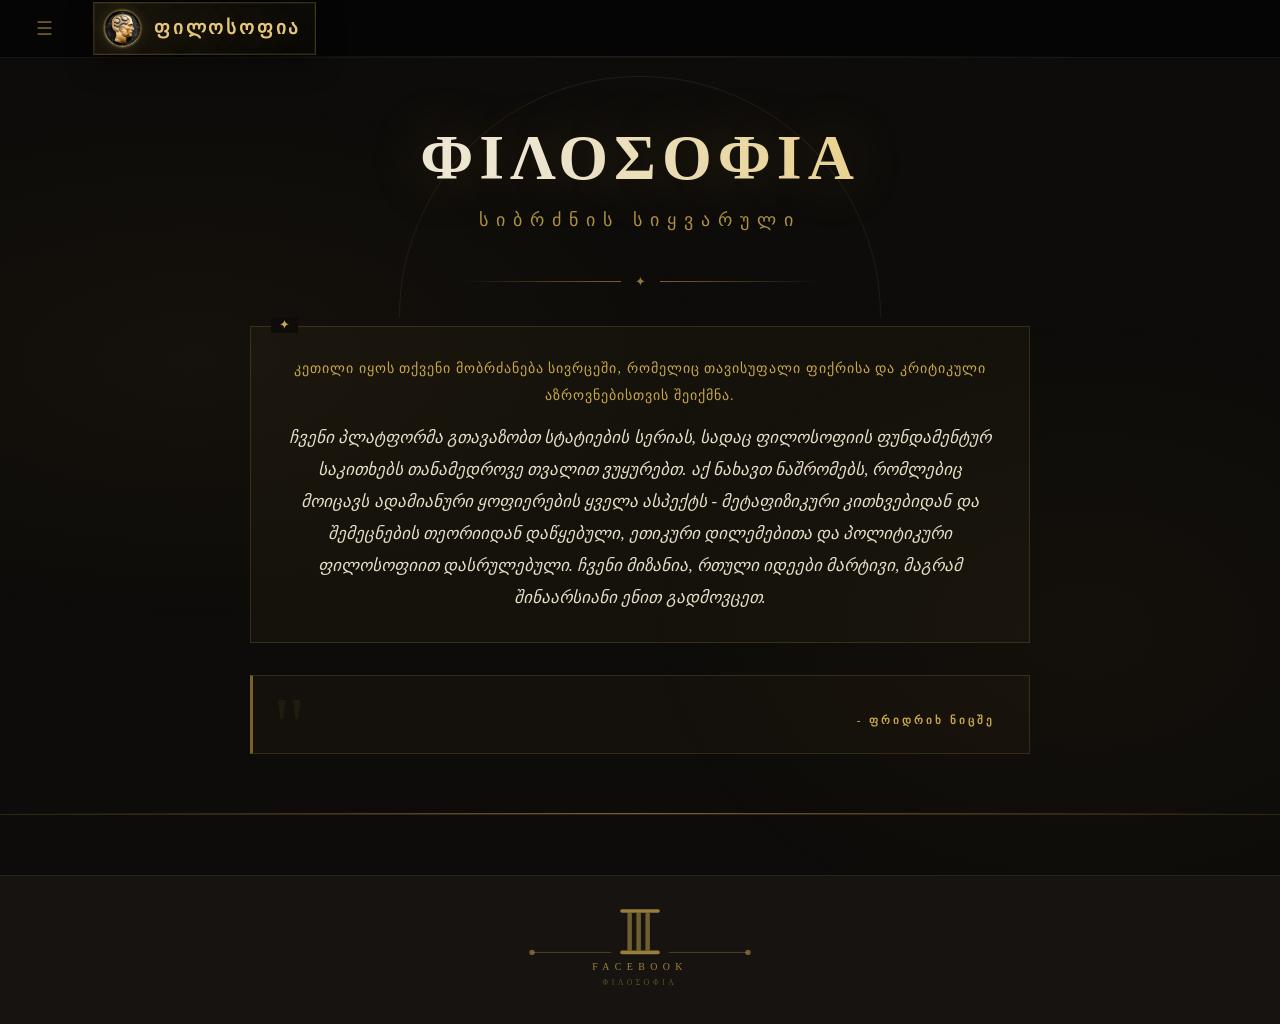
==== index.html @ 8752f652 "Add files via upload" ====
<!DOCTYPE html>
<html lang="ka"> 
<head> 
    <meta charset="UTF-8">
    <meta name="viewport" content="width=device-width, initial-scale=1.0">
    <meta name="google-site-verification" content="cTNdMiCBZTYP7mVzmgsLgpRK5V1pSuBiotax7s3rwjo" />

    <!-- Favicon -->
    <link rel="icon" type="image/svg+xml" href="data:image/svg+xml,<svg xmlns='http://www.w3.org/2000/svg' viewBox='0 0 100 100'><text y='.9em' font-size='90'>📖</text></svg>">
    <link rel="icon" type="image/jpeg" href="AI Art - Brain Logo.jfif">
    <link rel="apple-touch-icon" href="AI Art - Brain Logo.jfif">

    <!-- Security Headers -->
    <meta http-equiv="Content-Security-Policy" content="default-src 'none'; script-src 'self' https://www.gstatic.com https://*.googleapis.com https://www.google.com https://www.recaptcha.net; style-src 'self'; font-src 'self'; connect-src 'self' https://filosofia-xi.vercel.app https://*.firebaseio.com https://*.googleapis.com https://*.firebaseapp.com https://www.google.com https://www.recaptcha.net https://api.github.com; img-src 'self' data: https:; frame-src https://www.google.com https://www.recaptcha.net; object-src 'none'; base-uri 'self'; form-action 'self'; frame-ancestors 'none';">
    <meta name="referrer" content="strict-origin-when-cross-origin">

    <title>ფილოსოფია - ქართული ფილოსოფიური პლატფორმა</title>
    
    <!-- Primary Meta Tags -->
    <meta name="title" content="ფილოსოფია - ქართული ფილოსოფიური პლატფორმა">
    <meta name="description" content="ფილოსოფიური პლატფორმა კრიტიკული აზროვნებისა და ინტელექტუალური ძიებისთვის. მეტაფიზიკა, ეპისტემოლოგია, ეთიკა, პოლიტიკური ფილოსოფია და მრავალი სხვა.">
    <meta name="keywords" content="ფილოსოფია, მეტაფიზიკა, ეპისტემოლოგია, ეთიკა, ლოგიკა, ონტოლოგია, ესთეტიკა, ეგზისტენციალიზმი, ფილოსოფიური სტატიები, ქართული ფილოსოფია">
    <meta name="author" content="ფილოსოფია">
    <meta name="robots" content="index, follow">
    <meta name="language" content="ka-GE">
    <meta name="google-site-verification" content="tKojl7vVlSTIQVz9avkOUWeJWCSwzY0tNDG1MKjO0fo" />
    
    <!-- Theme Color -->
    <meta name="theme-color" content="#c9a84c">
    <meta name="msapplication-TileColor" content="#c9a84c">
    
    <!-- Open Graph / Facebook / WhatsApp / LinkedIn -->
    <meta property="og:type" content="website">
    <meta property="og:url" content="https://phillosopheer.github.io/filosofia/">
    <meta property="og:title" content="ფილოსოფია - ქართული ფილოსოფიური პლატფორმა">
    <meta property="og:description" content="ფილოსოფიური პლატფორმა კრიტიკული აზროვნებისა და ინტელექტუალური ძიებისთვის. მეტაფიზიკა, ეპისტემოლოგია, ეთიკა და მრავალი სხვა.">
    <meta property="og:image" content="https://phillosopheer.github.io/filosofia/AI%20Art%20-%20Brain%20Logo.jfif">
    <meta property="og:image:secure_url" content="https://phillosopheer.github.io/filosofia/AI%20Art%20-%20Brain%20Logo.jfif">
    <meta property="og:image:type" content="image/jpeg">
    <meta property="og:image:width" content="1200">
    <meta property="og:image:height" content="630">
    <meta property="og:image:alt" content="ფილოსოფიური პლატფორმა - AI Brain Logo">
    <meta property="og:site_name" content="ფილოსოფია">
    <meta property="og:locale" content="ka_GE">
    
    <!-- Twitter Card -->
    <meta name="twitter:card" content="summary_large_image">
    <meta name="twitter:url" content="https://phillosopheer.github.io/filosofia/">
    <meta name="twitter:title" content="ფილოსოფია - ქართული ფილოსოფიური პლატფორმა">
    <meta name="twitter:description" content="ფილოსოფიური პლატფორმა კრიტიკული აზროვნებისა და ინტელექტუალური ძიებისთვის. მეტაფიზიკა, ეპისტემოლოგია, ეთიკა და მრავალი სხვა.">
    <meta name="twitter:image" content="https://phillosopheer.github.io/filosofia/AI%20Art%20-%20Brain%20Logo.jfif">
    <meta name="twitter:image:alt" content="ფილოსოფიური პლატფორმა - AI Brain Logo">
    
    <!-- Telegram -->
    <meta property="telegram:card" content="summary_large_image">
    <meta property="telegram:title" content="ფილოსოფია - ქართული ფილოსოფიური პლატფორმა">
    <meta property="telegram:description" content="ფილოსოფიური პლატფორმა კრიტიკული აზროვნებისა და ინტელექტუალური ძიებისთვის.">
    <meta property="telegram:image" content="https://phillosopheer.github.io/filosofia/AI%20Art%20-%20Brain%20Logo.jfif">
    
    <!-- VK (VKontakte) -->
    <meta property="vk:image" content="https://phillosopheer.github.io/filosofia/AI%20Art%20-%20Brain%20Logo.jfif">
    
    <!-- Pinterest -->
    <meta name="pinterest-rich-pin" content="true">
    <meta property="og:see_also" content="https://phillosopheer.github.io/filosofia/">
    
    <!-- Canonical URL -->
    <link rel="canonical" href="https://phillosopheer.github.io/filosofia/">
    
    <!-- Apple Meta Tags -->
    <meta name="apple-mobile-web-app-capable" content="yes">
    <meta name="apple-mobile-web-app-status-bar-style" content="black-translucent">
    <meta name="apple-mobile-web-app-title" content="ფილოსოფია">
    
    <!-- Preload LCP image -->
    <link rel="preload" href="philosopher-bg.webp" as="image" type="image/webp">

    <!-- Fonts (non-blocking) -->
    <!-- Fonts self-hosted (Session 14) — @font-face in css/style.css -->
    
    <!-- Firebase App (the core Firebase SDK) -->
    <script src="https://www.gstatic.com/firebasejs/12.9.0/firebase-app-compat.js" integrity="sha384-3XWNJu2qFQ6l+dVvCdcgpGP7mp9cxB8uT+w78+fV0wyyiD0lYQ2yMt2cFZOlCcFp" crossorigin="anonymous" defer></script>
    <!-- Firebase App Check (reCAPTCHA v3) -->
    <script src="https://www.gstatic.com/firebasejs/9.22.0/firebase-app-check-compat.js" integrity="sha384-iF93NE9DFYjJ/GJcb4h18LKfvMn3Ppl4GSSFZ8RFvwc7OtGGQSHQXbHEdO8Rknhj" crossorigin="anonymous" defer></script>
    
    <!-- CSS ფაილის დაკავშირება -->
    <!-- Font preloads (critical fonts only) -->
    <link rel="preload" href="css/fonts/Cinzel-Regular.woff" as="font" type="font/woff" crossorigin>
    <link rel="preload" href="css/fonts/NotoSansGeorgian-Regular.woff" as="font" type="font/woff" crossorigin>
    <link rel="preload" href="css/fonts/EBGaramond-Regular.woff" as="font" type="font/woff" crossorigin>
    <link rel="stylesheet" href="css/style.css?v=49">
    <link rel="stylesheet" href="css/agora.css?v=46">
</head>
<body>

<!-- PARTICLES (ოქროს ნაწილაკები) -->
<div class="particles" id="particles"></div>

    <!-- Header -->
    <header class="header">
        <button class="menu-btn" id="menuBtn">☰</button>
        <div style="width:1px;height:24px;background:#1e1e1e;flex-shrink:0;"></div>
        <div class="logo" id="logoBtn" aria-label="ფილოსოფია">
            <span class="logo-mark" aria-hidden="true">
                <img src="AI Art - Brain Logo.jfif" alt="" class="logo-mark-gif" />
            </span>
            <span class="logo-texts">
                <span class="logo-title">ფილოსოფია</span>
            </span>
        </div>
        <div class="header-actions" id="headerActions" style="visibility:hidden;">
            <span class="user-badge" id="userBadge"></span>
            <!-- Agora Button — ყოველთვის ჩანს -->
            <button class="header-btn agora-header-btn" id="agoraBtn" title="ΑΓΟΡΑ — ფილოსოფიური ფორუმი">
                <svg xmlns="http://www.w3.org/2000/svg" width="15" height="15" viewBox="0 0 24 24" fill="none" stroke="currentColor" stroke-width="1.8" stroke-linecap="round" stroke-linejoin="round">
                    <path d="M21 15a2 2 0 0 1-2 2H7l-4 4V5a2 2 0 0 1 2-2h14a2 2 0 0 1 2 2z"/>
                </svg>
                <span class="agora-btn-label">აგორა</span>
            </button>
            <!-- Notification Bell — logged-in only -->
            <div class="notif-wrap" id="notifWrap" style="position:relative;display:none;">
                <button class="header-btn notif-btn" id="notifBtn" title="შეტყობინებები">
                    <svg xmlns="http://www.w3.org/2000/svg" width="18" height="18" viewBox="0 0 24 24" fill="none" stroke="currentColor" stroke-width="1.8" stroke-linecap="round" stroke-linejoin="round">
                        <path d="M18 8A6 6 0 0 0 6 8c0 7-3 9-3 9h18s-3-2-3-9"/>
                        <path d="M13.73 21a2 2 0 0 1-3.46 0"/>
                    </svg>
                    <span class="notif-badge" id="notifBadge" style="display:none;">0</span>
                </button>
                <div class="notif-dropdown" id="notifDropdown">
                    <div class="notif-header">
                        <span class="notif-header-title">შეტყობინებები</span>
                        <button class="notif-mark-all" id="notifMarkAll">ყველა წაკითხული ✓</button>
                    </div>
                    <div class="notif-list" id="notifList">
                        <div class="notif-empty">იტვირთება...</div>
                    </div>
                </div>
            </div>
            <!-- Public Submission Button -->
            <button class="header-btn" id="submitBtn" title="სტატიის გაგზავნა">
                <svg xmlns="http://www.w3.org/2000/svg" width="18" height="18" viewBox="0 0 24 24" fill="none" stroke="currentColor" stroke-width="1.8" stroke-linecap="round" stroke-linejoin="round">
                    <path d="M11 4H4a2 2 0 0 0-2 2v14a2 2 0 0 0 2 2h14a2 2 0 0 0 2-2v-7"/>
                    <path d="M18.5 2.5a2.121 2.121 0 0 1 3 3L12 15l-4 1 1-4 9.5-9.5z"/>
                </svg>
            </button>
            <!-- Admin Upload Button -->
            <button class="header-btn" id="uploaderBtn" title="ფაილების ატვირთვა" style="display:none;">
                <svg xmlns="http://www.w3.org/2000/svg" width="18" height="18" viewBox="0 0 24 24" fill="none" stroke="currentColor" stroke-width="1.8" stroke-linecap="round" stroke-linejoin="round">
                    <polyline points="16 16 12 12 8 16"/><line x1="12" y1="12" x2="12" y2="21"/>
                    <path d="M20.39 18.39A5 5 0 0 0 18 9h-1.26A8 8 0 1 0 3 16.3"/>
                </svg>
            </button>

            <button class="header-btn admin-panel-btn" id="pendingBtn" title="ადმინ პანელი" style="display:none;" onclick="window.location.href='/admin.html'">
                <svg xmlns="http://www.w3.org/2000/svg" width="18" height="18" viewBox="0 0 24 24" fill="none" stroke="currentColor" stroke-width="1.8" stroke-linecap="round" stroke-linejoin="round">
                    <rect x="3" y="3" width="7" height="7"/><rect x="14" y="3" width="7" height="7"/>
                    <rect x="14" y="14" width="7" height="7"/><rect x="3" y="14" width="7" height="7"/>
                </svg>
                <span id="pendingBadge"></span>
            </button>
                        <button class="header-btn" id="logoutBtn" title="გამოსვლა" style="display:none;">
                <svg xmlns="http://www.w3.org/2000/svg" width="18" height="18" viewBox="0 0 24 24" fill="none" stroke="currentColor" stroke-width="1.8" stroke-linecap="round" stroke-linejoin="round">
                    <path d="M9 21H5a2 2 0 0 1-2-2V5a2 2 0 0 1 2-2h4"/>
                    <polyline points="16 17 21 12 16 7"/>
                    <line x1="21" y1="12" x2="9" y2="12"/>
                </svg>
            </button>
            <!-- User Avatar + Profile Popup -->
            <div class="avatar-wrap" id="avatarWrap" style="position:relative;display:none;">
                <button class="header-btn user-avatar-btn" id="userAvatarBtn" title="პროფილი">
                    <img id="userAvatarImg" class="user-avatar-img" alt="პროფილი" src="data:," />
                </button>
                <div class="profile-popup" id="profilePopup">
                    <div class="profile-popup-top">
                        <div class="profile-popup-avatar-wrap">
                            <img id="sidebarAvatar" class="popup-avatar" alt="Avatar" />
                            <label class="avatar-upload-label" id="avatarUploadLabel" title="ფოტოს შეცვლა">
                                <svg xmlns="http://www.w3.org/2000/svg" width="14" height="14" viewBox="0 0 24 24" fill="none" stroke="currentColor" stroke-width="2"><path d="M23 19a2 2 0 0 1-2 2H3a2 2 0 0 1-2-2V8a2 2 0 0 1 2-2h4l2-3h6l2 3h4a2 2 0 0 1 2 2z"/><circle cx="12" cy="13" r="4"/></svg>
                                <input type="file" id="avatarFileInput" accept="image/*" style="display:none" />
                            </label>
                            <button class="avatar-delete-btn" id="avatarDeleteBtn" title="ფოტოს წაშლა" style="display:none">✕</button>
                        </div>
                        <div class="profile-popup-info">
                            <div class="user-nickname-wrap" id="nicknameDisplay">
                                <span id="sidebarNickname" class="user-nickname">მომხმარებელი</span>
                                <button class="nickname-edit-btn" id="nicknameEditBtn" title="სახელის შეცვლა">✏️</button>
                            </div>
                            <div class="nickname-edit-wrap" id="nicknameEditWrap" style="display:none;">
                                <input type="text" id="nicknameInput" class="nickname-input" maxlength="30" />
                                <div class="nickname-edit-btns">
                                    <button class="nick-save-btn" id="nicknameSaveBtn">✓</button>
                                    <button class="nick-cancel-btn" id="nicknameCancelBtn">✕</button>
                                </div>
                            </div>
                            <span id="sidebarEmail" class="user-email"></span>
                        </div>
                    </div>
                    <div class="user-stats" id="popupStats">
                        <div class="user-stat">
                            <span class="user-stat-num" id="statArticles">0</span>
                            <span class="user-stat-label">სტატია</span>
                        </div>
                        <div class="user-stat">
                            <span class="user-stat-num" id="statTopics">0</span>
                            <span class="user-stat-label">თემა</span>
                        </div>
                    </div>
                    <button class="btn-user-logout" id="userLogoutBtn">გამოსვლა</button>
                </div>
            </div>
            <!-- Register Button (shown when no one is logged in) -->
            <button class="header-btn" id="registerBtn" title="რეგისტრაცია" style="visibility:hidden;">
                <svg xmlns="http://www.w3.org/2000/svg" width="18" height="18" viewBox="0 0 24 24" fill="none" stroke="currentColor" stroke-width="1.8" stroke-linecap="round" stroke-linejoin="round">
                    <path d="M20 21v-2a4 4 0 0 0-4-4H8a4 4 0 0 0-4 4v2"/>
                    <circle cx="12" cy="7" r="4"/>
                </svg>
            </button>
            <button class="header-btn" id="lockBtn" title="შესვლა" style="visibility:hidden;">
                <svg id="lockIcon" xmlns="http://www.w3.org/2000/svg" width="18" height="18" viewBox="0 0 24 24" fill="none" stroke="currentColor" stroke-width="1.8" stroke-linecap="round" stroke-linejoin="round">
                    <rect x="3" y="11" width="18" height="11" rx="2" ry="2"/>
                    <path d="M7 11V7a5 5 0 0 1 10 0v4"/>
                </svg>
            </button>
        </div>
    </header>

    <!-- Sidebar Overlay -->
    <div class="overlay" id="sidebarOverlay"></div>

    <!-- Sidebar -->
    <aside class="sidebar" id="sidebar">
        <div class="sidebar-header">
            <h2>კატეგორიები</h2>
            <button id="sidebarCloseBtn">✕</button>
        </div>
        
        <!-- Glossary Button -->
        <div class="glossary-btn" id="glossaryOpenBtn">
            📚 ლექსიკონი
        </div>
        
        <div id="catList"></div>

    </aside>

    <!-- Hero -->
    <section class="hero">
      <div class="hero-content">

        <h1 id="pageTitle" class="shimmer">ΦΙΛΟΣΟΦΙΑ</h1>
        <div id="heroBook"></div>
        <p id="pageSubtitle">სიბრძნის სიყვარული</p>

        <div class="hero-divider">
          <div class="hero-divider-line"></div>
          <div class="hero-divider-symbol">✦</div>
          <div class="hero-divider-line"></div>
        </div>

        <!-- 1. მისასალმებელი ტექსტი -->
        <div class="welcome-text">
            <p>კეთილი იყოს თქვენი მობრძანება სივრცეში, რომელიც თავისუფალი ფიქრისა და კრიტიკული აზროვნებისთვის შეიქმნა.</p>
            <p>ჩვენი პლატფორმა გთავაზობთ სტატიების სერიას, სადაც ფილოსოფიის ფუნდამენტურ საკითხებს თანამედროვე თვალით ვუყურებთ. აქ ნახავთ ნაშრომებს, რომლებიც მოიცავს ადამიანური ყოფიერების ყველა ასპექტს - მეტაფიზიკური კითხვებიდან და შემეცნების თეორიიდან დაწყებული, ეთიკური დილემებითა და პოლიტიკური ფილოსოფიით დასრულებული. ჩვენი მიზანია, რთული იდეები მარტივი, მაგრამ შინაარსიანი ენით გადმოვცეთ.</p>
        </div>

        <!-- 2. ციტატა (იცვლება refresh-ზე) -->
        <div id="quoteSection">
            <div class="quote-mark">"</div>
            <p id="quoteText"></p>
            <p id="quoteAuthor">- ფრიდრიხ ნიცშე</p>
        </div>

      </div>
    </section>

    <!-- Search Bar -->
    <div id="searchBar">
        <div class="search-wrapper">
            <span class="search-icon-inline">🔍</span>
            <input
                type="text"
                id="searchInput"
                placeholder="სტატიის ძებნა..."
                aria-label="სტატიის ძებნა"

            />
        </div>
    </div>

    <!-- Notes Grid -->
    <main class="grid" id="notesGrid"></main>

    <!-- Home Welcome Section -->
    <section id="homeSection">
        <div class="home-card">
            <div class="home-deco-tr"></div>
            <div class="home-deco-bl"></div>
            <!-- Featured Articles Carousel -->
            <div class="carousel-section">
                <h3 class="carousel-title">შემოთავაზებული სტატიები</h3>
                <div id="featuredCarousel">
                    <div id="carouselTrack">
                        <!-- Cards will be inserted here by JavaScript -->
                    </div>
                    <!-- Navigation Dots -->
                    <div id="carouselDots"></div>
                </div>
            </div>
        </div>
    </section>

    <!-- Reader -->
    <div id="reader" class="reader">
        <button class="close-btn" id="closeReaderBtn">✕</button>
        <div class="reader-inner">
            <p id="readCat"></p>
            <h2 id="readTitle" aria-live="polite"></h2>
            <p id="readDate"></p>
            <p id="readAuthor"></p>
            <div id="readCover"></div>
            <div id="readBody"></div>
            <div id="adminControls">
                <button class="btn btn-secondary" id="copyNoteBtn">📋 კოპირება</button>
                <button class="btn btn-secondary" id="openEditModalBtn">✏️ რედაქტირება</button>
                <button class="btn btn-danger" id="deleteCurrentNoteBtn">🗑 წაშლა</button>
            </div>

            <!-- ===== ARTICLE BOT ===== -->
            <div id="articleBotSection">
                <button class="article-bot-toggle" id="articleBotToggle">
                    <span class="article-bot-icon" aria-hidden="true">
                        <img src="filosofia.jpg" alt="" class="article-bot-icon-img">
                    </span> სტატიის ასისტენტი
                    <span id="articleBotChevron">▾</span>
                </button>
                <div id="articleBotPanel">
                    <div id="articleBotResult" class="article-bot-result"></div>
                    <div id="articleBotLoading" class="article-bot-loading">
                        <span></span><span></span><span></span>
                    </div>
                    <div class="article-bot-input-row">
                        <textarea
                            id="articleBotInput"
                            class="article-bot-input"
                            name="article_prompt_no_store"
                            autocomplete="new-password"
                            autocorrect="off"
                            autocapitalize="none"
                            spellcheck="false"
                            inputmode="text"
                            data-lpignore="true"
                            data-1p-ignore="true"
                            data-bwignore="true"
                            data-form-type="other"
                            readonly
                            rows="1"
                            placeholder="დასვი კითხვა ამ სტატიის შესახებ..."
                            aria-label="კითხვა სტატიის ბოტისთვის"
                        ></textarea>
                        <button class="article-bot-send" id="articleBotSendBtn" aria-label="კითხვის გაგზავნა">↑</button>
                    </div>
                    <p class="bot-hint">ბოტი პასუხობს მხოლოდ ამ სტატიის მიხედვით</p>
                    <!-- ადმინ განბლოკვის ღილაკი — მხოლოდ შესვლის შემდეგ -->
                    <div id="botAdminUnblock">
                        <button id="adminUnblockBotBtn">🔓 ბლოკის მოხსნა (ადმინი)</button>
                    </div>
                </div>
            </div>
        </div>
    </div>

    <!-- ===== ΑΓΟΡΑ VIEW ===== -->
    <div id="agoraView" class="agora-view">
        <div class="agora-inner">
            <div class="agora-topbar">
                <div class="agora-topbar-row">
                    <button class="agora-back-btn hidden" id="agoraBackBtn">← უკან</button>
                    <button class="agora-new-btn hidden" id="agoraNewBtn">+ ახალი თემა</button>
                </div>
                <div class="agora-topbar-title" id="agoraTopbarTitle">🏛 ა გ ო რ ა</div>
            </div>
            <!-- Thread List -->
            <div id="agoraListView">
                <div class="agora-desc" id="agoraDescription">
                    <p>აგორა - ღია სადებატო სივრცეა ფილოსოფიური თემებისთვის. გახსენი თემა, გამოხატე შენი მოსაზრება და სხვებთან ერთად იდებატე. ნებისმიერი ფილოსოფიური კითხვა მისასალმებელია - ეთიკიდან მეტაფიზიკამდე, ეგზისტენციალიზმიდან ლოგიკამდე.</p>
                </div>
                <div class="agora-search-wrap" id="agoraSearchWrap">
                    <span class="agora-search-icon">🔍</span>
                    <input type="text" id="agoraSearchInput" class="agora-search-input" placeholder="თემის ძებნა..." autocomplete="off" maxlength="100">
                    <button class="agora-search-clear hidden" id="agoraSearchClear">✕</button>
                </div>
                <div id="agoraSearchResults" style="display:none"></div>
                <div id="agoraThreadList"></div>
                <div id="agoraListPagination" class="agora-pagination"></div>
            </div>
            <!-- Thread Detail -->
            <div id="agoraThreadView" style="display:none">
                <div id="agoraThreadContent"></div>
                <div id="agoraReplies"></div>
                <div id="agoraRepliesPagination" class="agora-pagination"></div>
                <div id="agoraReplyFormWrap"></div>
            </div>
        </div>
    </div>

    <!-- ===== NEW THREAD MODAL ===== -->
    <div class="modal" id="newThreadModal">
        <div class="modal-box">
            <button class="modal-close" id="closeNewThreadModalBtn">✕</button>
            <h2 style="font-family:'Cinzel',Georgia,serif;font-size:1.1rem;letter-spacing:2px;margin-bottom:22px;color:var(--ivory);">+ ახალი თემა</h2>
            <div class="agora-error" id="newThreadError"></div>
            <div class="agora-modal-group">
                <label class="agora-modal-label">ტიპი</label>
                <div style="display:flex;gap:8px;">
                    <button id="typeBtnPublic" style="border:1px solid var(--gold);background:rgba(201,168,76,0.12);color:var(--gold);font-family:'Cinzel',serif;font-size:0.65rem;letter-spacing:1.5px;padding:8px 16px;cursor:pointer;">🏛 საჯარო</button>
                    <button id="typeBtnDebate" style="border:1px solid rgba(201,168,76,0.25);background:none;color:var(--text-dim);font-family:'Cinzel',serif;font-size:0.65rem;letter-spacing:1.5px;padding:8px 16px;cursor:pointer;">⚔ 1vs1 დებატი</button>
                </div>
            </div>
            <div class="agora-modal-group" id="debateOpponentWrap" style="display:none;">
                <label class="agora-modal-label">ოპონენტი</label>
                <div style="position:relative;">
                    <input type="text" id="debateOpponentInput" class="agora-modal-input" placeholder="ოპონენტის nickname..." autocomplete="off" />
                    <span id="debateOpponentStatus" style="position:absolute;right:12px;top:50%;transform:translateY(-50%);font-size:0.9rem;"></span>
                </div>
                <div id="debateOpponentFound" style="display:none;font-size:0.8rem;margin-top:4px;font-family:'Cinzel',serif;letter-spacing:1px;"></div>
            </div>
            <div class="agora-modal-group">
                <label class="agora-modal-label">სათაური <span id="titleCharCount" style="float:right;color:var(--text-dim);font-size:0.78rem;font-weight:400;">0 / 80</span></label>
                <input type="text" id="newThreadTitle" class="agora-modal-input" maxlength="80" placeholder="თემის სათაური..." autocomplete="off" />
            </div>
            <div class="agora-modal-group">
                <label class="agora-modal-label" for="newThreadBody" id="newThreadBodyLabel">შინაარსი</label>
                <textarea id="newThreadBody" class="agora-modal-textarea" placeholder="შენი მოსაზრება... (მინ. 10 სიმბოლო)"></textarea>
            </div>
            <button class="btn btn-primary" id="newThreadSubmitBtn" style="width:100%;margin-top:4px">გამოქვეყნება</button>
        </div>
    </div>

    <!-- FAB -->
    <button class="fab" id="fabBtn">+</button>

    <!-- ===== GLOSSARY VIEW ===== -->
    <div id="glossaryView" class="glossary-view">
        <button class="close-glossary-btn" id="closeGlossaryBtn">✕</button>
        
        <div class="glossary-header">
            <h2>ლექსიკონი</h2>
            <p class="glossary-modal-desc">
                აქ იპოვით სიტყვების განმარტებებს
            </p>
            
            <div class="glossary-search-container">
                <span class="search-icon">🔍</span>
                <input
                    type="text"
                    id="glossarySearchInput"
                    class="glossary-search-input"
                    placeholder="მოძებნე ტერმინი..."
                    aria-label="ტერმინის ძებნა"
                    autocomplete="off"
                />
                <div id="suggestionDropdown" class="suggestions-dropdown"></div>
            </div>
            <div class="glossary-stats-row">
                <p class="glossary-stats-text">
                    📚 ლექსიკონი შეიცავს <strong id="glossaryCount">იტვირთება...</strong> სიტყვას
                </p>
            </div>
        </div>




        <div id="termDisplay" class="term-display">
            <div class="back-to-search" id="backToSearchBtn">
                ← უკან ძებნაზე
            </div>
            <div class="term-card">
                <div id="termCategory" class="term-category"></div>
                <h2 id="termTitle" aria-live="polite" class="term-title"></h2>
                <div id="termDefinition" class="term-definition"></div>
                
                <div id="glossaryAdminControls" class="glossary-admin-controls">
                    <button class="btn btn-secondary" id="editGlossaryTermBtn">✏️ რედაქტირება</button>
                    <button class="btn btn-danger" id="deleteGlossaryTermBtn">🗑 წაშლა</button>
                </div>
            </div>
        </div>

        <div id="glossaryInitialView"></div>
    </div>

    <!-- ===== LOGIN MODAL ===== -->
    <div class="modal" id="loginModal">
        <div class="modal-box">
            <button class="modal-close" id="closeLoginModalBtn">✕</button>
            <!-- Tabs -->
            <div class="auth-tabs">
                <button class="auth-tab active" id="tabLogin">შესვლა</button>
                <button class="auth-tab" id="tabRegister">რეგისტრაცია</button>
            </div>
            <div class="msg error" id="loginError"></div>
            <!-- Login Form -->
            <div id="loginForm">
                <div class="form-group">
                    <label>ელ. ფოსტა</label>
                    <input type="email" id="loginEmail" placeholder="you@example.com" aria-label="ელ-ფოსტა" />
                </div>
                <div class="form-group">
                    <label>პაროლი</label>
                    <input type="password" id="loginPassword" placeholder="••••••••" aria-label="პაროლი" />
                </div>
                <button class="btn btn-primary" id="loginBtn" style="width:100%">შესვლა</button>
                <div style="text-align:center;margin-top:14px;">
                    <button id="forgotLink" class="forgot-link-btn">· დამავიწყდა პაროლი ·</button>
                </div>
            </div>
            <!-- Forgot Password Form -->
            <div id="forgotForm" style="display:none">
                <div class="msg error" id="forgotError"></div>
                <div class="msg success" id="forgotSuccess"></div>
                <!-- Step 1: ელ. ფოსტა -->
                <div id="forgotStep1">
                    <div style="text-align:center;margin-bottom:20px;">
                        <div style="font-size:2rem;margin-bottom:6px;">🔑</div>
                        <p style="color:var(--ivory-dim);font-size:0.85rem;">შეიყვანე ელ. ფოსტა და<br>გამოგეგზავნება კოდი</p>
                    </div>
                    <div class="form-group">
                        <label>ელ. ფოსტა</label>
                        <input type="email" id="forgotEmail" placeholder="you@example.com" aria-label="ელ-ფოსტა" />
                    </div>
                    <button class="btn btn-primary" id="forgotSendBtn" style="width:100%">კოდის გაგზავნა →</button>
                    <button id="forgotBackBtn1" class="forgot-back-btn">← შესვლაზე დაბრუნება</button>
                </div>
                <!-- Step 2: კოდი + ახალი პაროლი -->
                <div id="forgotStep2" style="display:none">
                    <div style="text-align:center;margin-bottom:18px;">
                        <div style="font-size:2rem;margin-bottom:6px;">📧</div>
                        <p style="color:var(--ivory-dim);font-size:0.85rem;">6-ნიშნა კოდი გამოგეგზავნა<br><span id="forgotEmailShow" style="color:var(--accent);"></span></p>
                    </div>
                    <div class="form-group">
                        <label>დადასტურების კოდი</label>
                        <input type="text" id="forgotCode" placeholder="000000" maxlength="6"
                            inputmode="numeric" pattern="[0-9]*" autocomplete="one-time-code"
                            style="text-align:center;letter-spacing:8px;font-size:1.4rem;" />
                    </div>
                    <div class="form-group">
                        <label>ახალი პაროლი</label>
                        <input type="password" id="forgotNewPassword" placeholder="მინ. 6 სიმბოლო" aria-label="ახალი პაროლი" />
                    </div>
                    <div class="form-group">
                        <label>გაიმეორე პაროლი</label>
                        <input type="password" id="forgotNewPassword2" placeholder="••••••••" aria-label="პაროლის გამეორება" />
                    </div>
                    <button class="btn btn-primary" id="forgotResetBtn" style="width:100%">პაროლის შეცვლა ✓</button>
                    <button id="forgotBackBtn2" class="forgot-back-btn">← კოდის ხელახლა გაგზავნა</button>
                </div>
            </div>
            <!-- Register Form -->
            <div id="registerForm" style="display:none">
                <!-- Step 1 -->
                <div id="regStep1">
                    <div class="form-group">
                        <label>სახელი</label>
                        <input type="text" id="regNickname" placeholder="მაგ: ფილოსოფოსი" maxlength="20" aria-label="სახელი" />
                        <div class="field-hint">მხოლოდ ასოები და _ (მაგ: Nodo_Qebadze). ციფრები დაუშვებელია</div>
                    </div>
                    <div class="form-group">
                        <label>ელ. ფოსტა</label>
                        <input type="email" id="regEmail" placeholder="you@example.com" aria-label="ელ-ფოსტა" />
                    </div>
                    <div class="form-group">
                        <label>პაროლი</label>
                        <input type="password" id="regPassword" placeholder="მინ. 6 სიმბოლო" aria-label="პაროლი" />
                    </div>
                    <div class="form-group">
                        <label>გაიმეორე პაროლი</label>
                        <input type="password" id="regPassword2" placeholder="••••••••" aria-label="პაროლის გამეორება" />
                    </div>
                    <div class="form-group captcha-group">
                        <label id="captchaQuestion" class="captcha-label"></label>
                        <input type="number" id="captchaAnswer" placeholder="პასუხი" class="captcha-input" />
                    </div>
                    <button class="btn btn-primary" id="regStep1Btn" style="width:100%">კოდის გაგზავნა →</button>
                </div>
                <!-- Step 2 -->
                <div id="regStep2" style="display:none">
                    <div style="text-align:center;margin-bottom:18px;">
                        <div style="font-size:2rem;margin-bottom:6px;">📧</div>
                        <p style="color:var(--ivory-dim);font-size:0.85rem;">6-ნიშნა კოდი გამოგეგზავნა<br><span id="regEmailShow" style="color:var(--accent);"></span></p>
                    </div>
                    <div class="form-group">
                        <label>დადასტურების კოდი</label>
                        <input type="text" id="regCode" placeholder="000000" maxlength="6"
                            inputmode="numeric" pattern="[0-9]*" autocomplete="one-time-code"
                            style="text-align:center;letter-spacing:8px;font-size:1.4rem;" />
                    </div>
                    <button class="btn btn-primary" id="regBtn" style="width:100%">დარეგისტრირდი ✓</button>
                    <button class="btn" id="regBackBtn" style="width:100%;margin-top:8px;background:none;border:1px solid var(--border);color:var(--ivory-dim);">← უკან</button>
                </div>
            </div>
        </div>
    </div>


    <!-- ===== TOTP MODAL ===== -->
    <div class="modal" id="totpModal">
        <div class="modal-box" style="max-width:360px;text-align:center;">
            <button class="modal-close" id="closeTotpModalBtn">✕</button>
            <div style="font-size:2.5rem;margin-bottom:8px;">🔐</div>
            <h2 style="margin-bottom:4px;">ორფაქტორიანი დაცვა</h2>
            <p style="color:var(--ivory-dim);font-size:0.85rem;margin-bottom:20px;">Google Authenticator-ის 6-ნიშნა კოდი შეიყვანე</p>
            <div class="msg error" id="totpError" style="margin-bottom:12px;"></div>
            <div class="form-group">
                <input type="text" id="totpInput" placeholder="000000" maxlength="6"
                    inputmode="numeric" pattern="[0-9]*" autocomplete="one-time-code"
                    style="text-align:center;font-size:1.8rem;letter-spacing:8px;font-family:monospace;" aria-label="TOTP კოდი"/>
            </div>
            <button class="btn btn-primary" id="totpBtn" style="width:100%;margin-top:8px;">დადასტურება</button>
        </div>
    </div>

    <!-- ===== EDITOR MODAL ===== -->
    <div class="modal" id="editorModal">
        <div class="modal-box wide">
            <button class="modal-close" id="closeEditorModalBtn">✕</button>
            <h2>ახალი ჩანაწერი</h2>
            <div class="msg error" id="editorError"></div>
            <div class="msg success" id="editorSuccess"></div>
            <div class="form-group">
                <label>სათაური</label>
                <input type="text" id="editorTitle" placeholder="ჩანაწერის სათაური..." aria-label="სტატიის სათაური" />
            </div>
            <div class="form-group">
                <label>Cover სურათი (არასავალდებულო)</label>
                <label class="sub-cover-upload-label" id="coverUploadLabel" title="ფოტოს ატვირთვა">
                    <svg xmlns="http://www.w3.org/2000/svg" width="16" height="16" viewBox="0 0 24 24" fill="none" stroke="currentColor" stroke-width="1.8" stroke-linecap="round" stroke-linejoin="round"><rect x="3" y="3" width="18" height="18" rx="2"/><circle cx="8.5" cy="8.5" r="1.5"/><polyline points="21 15 16 10 5 21"/></svg>
                    <span id="coverUploadText">ფოტოს ატვირთვა</span>
                    <input type="file" id="coverFileInput" accept="image/*" style="display:none" />
                </label>
                <div id="coverUploadStatus" style="display:none;font-size:0.75rem;color:var(--gold);margin-top:5px;font-family:'Cinzel',Georgia,serif;letter-spacing:1px;"></div>
                <div id="coverPreview"></div>
            </div>
            <div class="form-group">
                <label>კატეგორია</label>
                <select id="editorCat" aria-label="კატეგორია">
                    <option value="epist">ეპისტემოლოგია</option>
                    <option value="ethics">ეთიკა</option>
                    <option value="logic">ლოგიკა</option>
                    <option value="meta">მეტაფიზიკა</option>
                    <option value="lang">ენის ფილოსოფია</option>
                    <option value="anthro">ანთროპოლოგიური ფილოსოფია</option>
                    <option value="aesthetics">ესთეტიკა</option>
                    <option value="exist">ეგზისტენციალიზმი</option>
                    <option value="onto">ონტოლოგია</option>
                    <option value="axio">ობიექტური აქსიოლოგია</option>
                    <option value="histphil">ფილოსოფიის ისტორია</option>
                    <option value="relphil">რელიგიის ფილოსოფია</option>
                    <option value="feminist">ფემინისტური ფილოსოფია</option>
                </select>
            </div>
            <div class="form-group">
                <label>ავტორი (არასავალდებულო)</label>
                <input type="text" id="editorAuthor" placeholder="მაგ: ნ. ქებაძე" aria-label="ავტორი" class="form-input-full" />
            </div>
            <div class="form-group">
                <label>შინაარსი</label>
                <div class="editor-toolbar" id="toolbar">
                    <button class="tb-btn" data-cmd="bold" title="მუქი"><b>B</b></button>
                    <button class="tb-btn" data-cmd="italic" title="დახრილი"><i>I</i></button>
                    <button class="tb-btn" data-cmd="underline" title="ხაზგასმული"><u>U</u></button>
                    <button class="tb-btn" data-cmd="strikeThrough" title="გადახაზული"><s>S</s></button>
                    <span class="tb-separator"></span>
                    <label class="tb-btn color-picker-btn" title="ტექსტის ფერი">
                        <span class="tb-color-text">A</span>
                        <input type="color" id="textColorPicker">
                    </label>
                    <label class="tb-btn color-picker-btn" title="ფონის ფერი">
                        <span class="tb-color-bg">◼</span>
                        <input type="color" id="bgColorPicker">
                    </label>
                    <span class="tb-separator"></span>
                    <button class="tb-btn" data-cmd="h1" data-type="heading" title="სათაური 1">H1</button>
                    <button class="tb-btn" data-cmd="h2" data-type="heading" title="სათაური 2">H2</button>
                    <button class="tb-btn" data-cmd="h3" data-type="heading" title="სათაური 3">H3</button>
                    <button class="tb-btn" data-cmd="p" data-type="heading" title="ჩვეულებრივი ტექსტი">P</button>
                    <span class="tb-separator"></span>
                    <select class="tb-btn" id="fontSizeSelect" aria-label="შრიფტის ზომა" title="შრიფტის ზომა">
                        <option value="">ზომა</option>
                        <option value="1">პატარა</option>
                        <option value="3">ჩვეულებრივი</option>
                        <option value="5">დიდი</option>
                        <option value="7">ძალიან დიდი</option>
                    </select>
                    <span class="tb-separator"></span>
                    <button class="tb-btn" data-cmd="justifyLeft" title="მარცხნივ">⬅</button>
                    <button class="tb-btn" data-cmd="justifyCenter" title="ცენტრში">↔</button>
                    <button class="tb-btn" data-cmd="justifyRight" title="მარjvნივ">➡</button>
                    <span class="tb-separator"></span>
                    <button class="tb-btn" data-cmd="insertOrderedList" title="დანომრილი სია">1.</button>
                    <button class="tb-btn" data-cmd="insertUnorderedList" title="ჩამონათვალი">•</button>
                    <button class="tb-btn" data-cmd="blockquote" data-type="special" title="ციტატა">❝</button>
                    <span class="tb-separator"></span>
                    <button class="tb-btn" data-cmd="link" data-type="special" title="ლინკი">🔗</button>
                    <button class="tb-btn" data-cmd="hr" data-type="special" title="გამყოფი ხაზი">―</button>
                    <button class="tb-btn" data-cmd="removeFormat" title="ფორმატის გასუფთავება">✗</button>
                </div>
                <div
                    class="editor-area"
                    id="editorArea"
                    contenteditable="true"
                    data-placeholder="დაიწყე წერა..."
                ></div>
            </div>
            <button class="btn btn-primary" id="saveBtn">შენახვა</button>
            <button class="btn btn-secondary" id="cancelEditorBtn">გაუქმება</button>
        </div>
    </div>

    <!-- ===== EDIT MODAL ===== -->
    <div class="modal" id="editModal">
        <div class="modal-box wide">
            <button class="modal-close" id="closeEditModalBtn">✕</button>
            <h2>რედაქტირება</h2>
            <div class="msg error" id="editError"></div>
            <div class="msg success" id="editSuccess"></div>
            <div class="form-group">
                <label>სათაური</label>
                <input type="text" id="editTitle" placeholder="ჩანაწერის სათაური..." aria-label="სტატიის სათაური" />
            </div>
            <div class="form-group">
                <label>Cover სურათი (არასავალდებულო)</label>
                <div class="edit-cover-row">
                    <input type="text" id="editCoverUrl" placeholder="https://example.com/image.jpg" aria-label="სქავნის URL" class="edit-cover-input" />
                    <button type="button" id="removeCoverImageBtn">🗑 წაშლა</button>
                </div>
                <div id="editCoverPreview"></div>
            </div>
            <div class="form-group">
                <label>კატეგორია</label>
                <select id="editCat" aria-label="კატეგორია">
                    <option value="epist">ეპისტემოლოგია</option>
                    <option value="ethics">ეთიკა</option>
                    <option value="logic">ლოგიკა</option>
                    <option value="meta">მეტაფიზიკა</option>
                    <option value="lang">ენის ფილოსოფია</option>
                    <option value="anthro">ანთროპოლოგიური ფილოსოფია</option>
                    <option value="aesthetics">ესთეტიკა</option>
                    <option value="exist">ეგზისტენციალიზმი</option>
                    <option value="onto">ონტოლოგია</option>
                    <option value="axio">ობიექტური აქსიოლოგია</option>
                    <option value="histphil">ფილოსოფიის ისტორია</option>
                    <option value="relphil">რელიგიის ფილოსოფია</option>
                    <option value="feminist">ფემინისტური ფილოსოფია</option>
                </select>
            </div>
            <div class="form-group">
                <label>ავტორი (არასავალდებულო)</label>
                <input type="text" id="editAuthor" placeholder="მაგ: ნ. ქებაძე" aria-label="ავტორი" class="form-input-full" />
            </div>
            <div class="form-group">
                <label>შინაარსი</label>
                <div class="editor-toolbar">
                    <button class="tb-btn" data-cmd="bold" data-target="edit" title="მუქი"><b>B</b></button>
                    <button class="tb-btn" data-cmd="italic" data-target="edit" title="დახრილი"><i>I</i></button>
                    <button class="tb-btn" data-cmd="underline" data-target="edit" title="ხაზგასმული"><u>U</u></button>
                    <button class="tb-btn" data-cmd="strikeThrough" data-target="edit" title="გადახაზული"><s>S</s></button>
                    <span class="tb-separator"></span>
                    <label class="tb-btn color-picker-btn" title="ტექსტის ფერი">
                        <span class="tb-color-text">A</span>
                        <input type="color" id="textColorPickerE">
                    </label>
                    <label class="tb-btn color-picker-btn" title="ფონის ფერი">
                        <span class="tb-color-bg">◼</span>
                        <input type="color" id="bgColorPickerE">
                    </label>
                    <span class="tb-separator"></span>
                    <button class="tb-btn" data-cmd="h1" data-type="heading" data-target="edit" title="სათაური 1">H1</button>
                    <button class="tb-btn" data-cmd="h2" data-type="heading" data-target="edit" title="სათაური 2">H2</button>
                    <button class="tb-btn" data-cmd="h3" data-type="heading" data-target="edit" title="სათაური 3">H3</button>
                    <button class="tb-btn" data-cmd="p" data-type="heading" data-target="edit" title="ჩვეულებრივი ტექსტი">P</button>
                    <span class="tb-separator"></span>
                    <select class="tb-btn" id="fontSizeSelectE" aria-label="შრიფტის ზომა" title="შრიფტის ზომა">
                        <option value="">ზომა</option>
                        <option value="1">პატარა</option>
                        <option value="3">ჩვეულებრივი</option>
                        <option value="5">დიდი</option>
                        <option value="7">ძალიან დიდი</option>
                    </select>
                    <span class="tb-separator"></span>
                    <button class="tb-btn" data-cmd="justifyLeft" data-target="edit" title="მარცხნივ">⬅</button>
                    <button class="tb-btn" data-cmd="justifyCenter" data-target="edit" title="ცენტრში">↔</button>
                    <button class="tb-btn" data-cmd="justifyRight" data-target="edit" title="მარjvნივ">➡</button>
                    <span class="tb-separator"></span>
                    <button class="tb-btn" data-cmd="insertOrderedList" data-target="edit" title="დანომრილი სია">1.</button>
                    <button class="tb-btn" data-cmd="insertUnorderedList" data-target="edit" title="ჩამონათვალი">•</button>
                    <button class="tb-btn" data-cmd="blockquote" data-type="special" data-target="edit" title="ციტატა">❝</button>
                    <span class="tb-separator"></span>
                    <button class="tb-btn" data-cmd="link" data-type="special" data-target="edit" title="ლინკი">🔗</button>
                    <button class="tb-btn" data-cmd="hr" data-type="special" data-target="edit" title="გამყოფი ხაზი">―</button>
                    <button class="tb-btn" data-cmd="removeFormat" data-target="edit" title="ფორმატის გასუფთავება">✗</button>
                </div>
                <div class="editor-area" id="editArea" contenteditable="true" data-placeholder="შინაარსი..."></div>
            </div>
            <button class="btn btn-primary" id="updateBtn">განახლება</button>
            <button class="btn btn-secondary" id="cancelEditBtn">გაუქმება</button>
        </div>
    </div>

    <!-- ===== PUBLIC SUBMISSION MODAL ===== -->
    <div class="modal" id="publicSubmissionModal">
        <div class="modal-box wide">
            <button class="modal-close" id="closeSubmissionModalBtn">✕</button>
            <h2>სტატიის გაგზავნა</h2>
            <p class="submission-desc">თქვენი სტატია გაიგზავნება ადმინისტრატორთან. დადასტურების შემდეგ ის გამოქვეყნდება საიტზე.</p>
            <div class="msg error" id="submissionError"></div>
            <div class="msg success" id="submissionSuccess"></div>
            <div class="form-group">
                <label>სათაური</label>
                <input type="text" id="submissionTitle" placeholder="სტატიის სათაური..." />
            </div>
            <div class="form-group">
                <label>თქვენი სახელი (არასავალდებულო)</label>
                <input type="text" id="submissionAuthor" class="form-input-full" placeholder="მაგ: ნ. ქებაძე" />
            </div>
            <div class="form-group">
                <label>კატეგორია</label>
                <select id="submissionCat">
                    <option value="epist">ეპისტემოლოგია</option>
                    <option value="ethics">ეთიკა</option>
                    <option value="logic">ლოგიკა</option>
                    <option value="meta">მეტაფიზიკა</option>
                    <option value="lang">ენის ფილოსოფია</option>
                    <option value="anthro">ანთროპოლოგიური ფილოსოფია</option>
                    <option value="aesthetics">ესთეტიკა</option>
                    <option value="exist">ეგზისტენციალიზმი</option>
                    <option value="onto">ონტოლოგია</option>
                    <option value="axio">ობიექტური აქსიოლოგია</option>
                    <option value="histphil">ფილოსოფიის ისტორია</option>
                    <option value="relphil">რელიგიის ფილოსოფია</option>
                    <option value="feminist">ფემინისტური ფილოსოფია</option>
                </select>
            </div>
            <div class="form-group">
                <label>შინაარსი</label>
                <div class="editor-toolbar">
                    <button class="tb-btn" data-cmd="bold" data-target="sub" title="მუქი"><b>B</b></button>
                    <button class="tb-btn" data-cmd="italic" data-target="sub" title="დახრილი"><i>I</i></button>
                    <button class="tb-btn" data-cmd="underline" data-target="sub" title="ხაზგასმული"><u>U</u></button>
                    <span class="tb-separator"></span>
                    <button class="tb-btn" data-cmd="h1" data-type="heading" data-target="sub" title="სათაური 1">H1</button>
                    <button class="tb-btn" data-cmd="h2" data-type="heading" data-target="sub" title="სათაური 2">H2</button>
                    <button class="tb-btn" data-cmd="h3" data-type="heading" data-target="sub" title="სათაური 3">H3</button>
                    <button class="tb-btn" data-cmd="p" data-type="heading" data-target="sub" title="ჩვეულებრივი ტექსტი">P</button>
                    <span class="tb-separator"></span>
                    <button class="tb-btn" data-cmd="insertOrderedList" data-target="sub" title="დანომრილი სია">1.</button>
                    <button class="tb-btn" data-cmd="insertUnorderedList" data-target="sub" title="ჩამონათვალი">•</button>
                    <button class="tb-btn" data-cmd="blockquote" data-type="special" data-target="sub" title="ციტატა">❝</button>
                </div>
                <div class="editor-area" id="submissionArea" contenteditable="true" data-placeholder="დაიწყე წერა..."></div>
            </div>
            <div class="form-group" style="margin-top:16px;">
                <label>Cover ფოტო (არასავალდებულო)</label>
                <label class="sub-cover-upload-label" id="subCoverUploadLabel">
                    <svg xmlns="http://www.w3.org/2000/svg" width="16" height="16" viewBox="0 0 24 24" fill="none" stroke="currentColor" stroke-width="1.8" stroke-linecap="round" stroke-linejoin="round"><rect x="3" y="3" width="18" height="18" rx="2"/><circle cx="8.5" cy="8.5" r="1.5"/><polyline points="21 15 16 10 5 21"/></svg>
                    <span id="subCoverUploadText">ფოტოს ატვირთვა</span>
                    <input type="file" id="subCoverFileInput" accept="image/*" style="display:none" />
                </label>
                <div id="subCoverStatus" style="display:none;font-size:0.75rem;color:var(--gold);margin-top:6px;font-family:'Cinzel',Georgia,serif;letter-spacing:1px;"></div>
                <div id="subCoverPreview"></div>
            </div>
            <div style="display:flex;gap:10px;flex-wrap:wrap;align-items:center;">
                <button class="btn btn-primary" id="submitArticleBtn">გაგზავნა</button>
                <button class="btn btn-secondary" id="cancelSubmissionBtn">გაუქმება</button>
                <button class="btn btn-secondary" id="openRulesBtn" style="display:flex;align-items:center;gap:6px;">📋 წესები</button>
            </div>
            <div class="hp-field" aria-hidden="true">
                <label for="website_hp">Website</label>
                <input type="text" id="website_hp" name="website" tabindex="-1" autocomplete="off">
            </div>
        </div>
    </div>

    <!-- წესების Modal -->
    <div class="modal" id="rulesModal">
        <div class="modal-box wide" style="max-width:520px;">
            <button class="modal-close" id="closeRulesModalBtn">✕</button>
            <h2 style="margin-bottom:6px;">გაგზავნის წესები</h2>
            <p style="color:var(--text-dim);font-size:0.88rem;margin-bottom:20px;">გთხოვთ, გაეცნოთ სტატიის გაგზავნის პირობებს.</p>

            <div style="display:flex;flex-direction:column;gap:12px;">

                <div style="display:flex;gap:14px;align-items:flex-start;background:rgba(180,145,60,0.07);border:1px solid rgba(180,145,60,0.2);border-radius:12px;padding:14px 16px;">
                    <span style="font-size:1.4rem;line-height:1.2;">📖</span>
                    <div>
                        <div style="font-weight:600;font-size:0.92rem;margin-bottom:4px;">1. ფილოსოფიური შინაარსი</div>
                        <div style="color:var(--text-dim);font-size:0.84rem;line-height:1.6;">სტატია უნდა იყოს ფილოსოფიურ თემატიკაზე. სპამი, რეკლამა ან შეუსაბამო შინაარსი უარყოფილი იქნება.</div>
                    </div>
                </div>

                <div style="display:flex;gap:14px;align-items:flex-start;background:rgba(180,145,60,0.07);border:1px solid rgba(180,145,60,0.2);border-radius:12px;padding:14px 16px;">
                    <span style="font-size:1.4rem;line-height:1.2;">✍️</span>
                    <div>
                        <div style="font-weight:600;font-size:0.92rem;margin-bottom:4px;">2. მინიმალური მოცულობა</div>
                        <div style="color:var(--text-dim);font-size:0.84rem;line-height:1.6;">სტატია უნდა შეიცავდეს სულ მცირე 80 სიმბოლოს. ძალიან მოკლე ტექსტი უარყოფილი იქნება.</div>
                    </div>
                </div>

                <div style="display:flex;gap:14px;align-items:flex-start;background:rgba(180,145,60,0.07);border:1px solid rgba(180,145,60,0.2);border-radius:12px;padding:14px 16px;">
                    <span style="font-size:1.4rem;line-height:1.2;">⏱️</span>
                    <div>
                        <div style="font-weight:600;font-size:0.92rem;margin-bottom:4px;">3. გაგზავნის ლიმიტი</div>
                        <div style="color:var(--text-dim);font-size:0.84rem;line-height:1.6;">1 საათის განმავლობაში მაქსიმუმ 3 სტატიის გაგზავნაა შესაძლებელი. ლიმიტის გადამეტებისას ანგარიში <strong>24 საათით</strong> დაიბლოკება.</div>
                    </div>
                </div>

                <div style="display:flex;gap:14px;align-items:flex-start;background:rgba(220,60,60,0.07);border:1px solid rgba(220,60,60,0.2);border-radius:12px;padding:14px 16px;">
                    <span style="font-size:1.4rem;line-height:1.2;">🚫</span>
                    <div>
                        <div style="font-weight:600;font-size:0.92rem;margin-bottom:4px;">4. გინება და შეურაცხყოფა</div>
                        <div style="color:var(--text-dim);font-size:0.84rem;line-height:1.6;">გინება, ლანძღვა ან შეურაცხმყოფელი შინაარსის გაგზავნისას ანგარიში <strong>60 დღით</strong> დაიბლოკება - გამონაკლისის გარეშე.</div>
                    </div>
                </div>

                <div style="display:flex;gap:14px;align-items:flex-start;background:rgba(220,60,60,0.07);border:1px solid rgba(220,60,60,0.2);border-radius:12px;padding:14px 16px;">
                    <span style="font-size:1.4rem;line-height:1.2;">🌐</span>
                    <div>
                        <div style="font-weight:600;font-size:0.92rem;margin-bottom:4px;">5. VPN, Proxy და Tor</div>
                        <div style="color:var(--text-dim);font-size:0.84rem;line-height:1.6;">VPN-ის, Proxy-ს ან Tor-ის გამოყენებით სტატიის გაგზავნა დაუშვებელია - ასეთი მცდელობა მყისიერად დაიბლოკება.</div>
                    </div>
                </div>

                <div style="display:flex;gap:14px;align-items:flex-start;background:rgba(180,145,60,0.07);border:1px solid rgba(180,145,60,0.2);border-radius:12px;padding:14px 16px;">
                    <span style="font-size:1.4rem;line-height:1.2;">🤖</span>
                    <div>
                        <div style="font-weight:600;font-size:0.92rem;margin-bottom:4px;">6. AI-ს შემოწმება</div>
                        <div style="color:var(--text-dim);font-size:0.84rem;line-height:1.6;">ყოველი სტატია ხელოვნური ინტელექტის მიერ მოწმდება. დადასტურების შემდეგ სტატია ადმინისტრატორს ეგზავნება გამოქვეყნებისათვის.</div>
                    </div>
                </div>

            </div>

            <button class="btn btn-primary" id="closeRulesBtn" style="margin-top:20px;width:100%;">გასაგებია</button>
        </div>
    </div>

    <!-- ===== PENDING PANEL MODAL ===== -->
    <div class="modal" id="pendingModal">
        <div class="modal-box pending-modal-box">
            <button class="modal-close" id="closePendingModalBtn">✕</button>
            <h2>მოლოდინში მყოფი სტატიები</h2>
            <div id="pendingList"></div>
        </div>
    </div>


    <!-- ===== ADD GLOSSARY TERM MODAL ===== -->
    <div class="modal" id="addGlossaryModal">
        <div class="modal-box wide">
            <button class="modal-close" id="closeAddGlossaryModalBtn">✕</button>
            <h2>ახალი ტერმინის დამატება</h2>
            <div class="msg error" id="addGlossaryError"></div>
            <div class="msg success" id="addGlossarySuccess"></div>
            
            <div class="form-group">
                <label>ტერმინი</label>
                <input type="text" id="newTermName" placeholder="მაგ: ონტოლოგია" />
            </div>
            
            <div class="form-group">
                <label>კატეგორია (არასავალდებულო)</label>
                <input type="text" id="newTermCategory" placeholder="მაგ: მეტაფიზიკა" />
            </div>
            
            <div class="form-group">
                <label>განმარტება</label>
                <textarea id="newTermDefinition" placeholder="ტერმინის სრული განმარტება..." rows="6"></textarea>
            </div>
            
            <button class="btn btn-primary" id="addTermBtn">დამატება</button>
        </div>
    </div>

    <!-- ===== EDIT GLOSSARY TERM MODAL ===== -->
    <div class="modal" id="editGlossaryModal">
        <div class="modal-box wide">
            <button class="modal-close" id="closeEditGlossaryModalBtn">✕</button>
            <h2>ტერმინის რედაქტირება</h2>
            <div class="msg error" id="editGlossaryError"></div>
            <div class="msg success" id="editGlossarySuccess"></div>
            
            <div class="form-group">
                <label>ტერმინი</label>
                <input type="text" id="editTermName" />
            </div>
            
            <div class="form-group">
                <label>კატეგორია</label>
                <input type="text" id="editTermCategory" />
            </div>
            
            <div class="form-group">
                <label>განმარტება</label>
                <textarea id="editTermDefinition" rows="6"></textarea>
            </div>
            
            <button class="btn btn-primary" id="updateTermBtn">განახლება</button>
        </div>
    </div>

    <!-- Glossary Add Button (admin only) -->
    <button id="glossaryAddBtn">+</button>


    <!-- ===== SOCIAL FOOTER ===== -->
    <div class="social-footer">
        <a href="https://www.facebook.com/profile.php?id=61583986255288" target="_blank" rel="noopener noreferrer" class="fb-admin-link" title="Facebook" aria-label="Facebook გვერდი">
            <svg class="footer-svg" viewBox="0 0 280 100" xmlns="http://www.w3.org/2000/svg">
                <rect x="118" y="8" width="44" height="4" rx="2" fill="rgba(201,168,76,0.85)"/>
                <rect x="126" y="12" width="5" height="42" rx="1.5" fill="rgba(201,168,76,0.6)"/>
                <rect x="136" y="12" width="5" height="42" rx="1.5" fill="rgba(201,168,76,0.6)"/>
                <rect x="146" y="12" width="5" height="42" rx="1.5" fill="rgba(201,168,76,0.6)"/>
                <rect x="118" y="54" width="44" height="4" rx="2" fill="rgba(201,168,76,0.85)"/>
                <line x1="20" y1="56" x2="108" y2="56" stroke="rgba(201,168,76,0.45)" stroke-width="1"/>
                <line x1="172" y1="56" x2="260" y2="56" stroke="rgba(201,168,76,0.45)" stroke-width="1"/>
                <circle cx="20" cy="56" r="3" fill="rgba(201,168,76,0.6)"/>
                <circle cx="260" cy="56" r="3" fill="rgba(201,168,76,0.6)"/>
                <text x="140" y="76" text-anchor="middle" fill="rgba(201,168,76,0.9)" font-size="11" letter-spacing="6" font-family="Georgia,serif">FACEBOOK</text>
                <text x="140" y="92" text-anchor="middle" fill="rgba(201,168,76,0.5)" font-size="8.5" letter-spacing="4" font-family="Georgia,serif">ΦΙΛΟΣΟΦΙΑ</text>
            </svg>
        </a>
    </div>


    <!-- ===== ERROR MONITOR (admin only) ===== -->
    <div id="errorMonitorBtn" title="ერორების მონიტორი">
        🛡️ <span id="errorMonitorCount">0</span>
    </div>
    <div id="errorMonitorPanel">
        <div id="errorMonitorHeader">
            <span>🛡️ ადმინ მონიტორი</span>
            <div>
                <button id="errorMonitorClear">🗑 გასუფთავება</button>
                <button id="errorMonitorClose">✕</button>
            </div>
        </div>
        <div id="geminiCheckSection">
            <button id="geminiCheckBtn">🤖 Gemini-ს შემოწმება</button>
            <div id="geminiStatusResult"></div>
        </div>
        <div id="errorMonitorList">
            <div class="error-monitor-empty">✅ ერორები არ არის</div>
        </div>
    </div>

    <!-- ===== SCRIPTS ===== -->

    <!-- Particles + Footer wiring (CSP-safe, external) -->
    <script src="js/extras.js?v=46" defer></script>

    <!-- JavaScript ფაილის დაკავშირება -->
    <script src="js/script.js?v=48" defer></script>
    <!-- ΑΓΟΡᲐ ფორუმი -->
    <script src="js/agora.js?v=46" defer></script>
    <!-- UPLOADER MODAL -->
    <div id="uploaderModal" class="modal" role="dialog" aria-modal="true">
      <div class="modal-box wide" style="max-width:520px; background:#161310; border:1px solid rgba(201,168,76,0.28); padding:0; position:relative; overflow:hidden;">

        <!-- corner decorations -->
        <div style="position:absolute;top:10px;left:10px;width:16px;height:16px;border-top:1px solid rgba(201,168,76,0.5);border-left:1px solid rgba(201,168,76,0.5);pointer-events:none;"></div>
        <div style="position:absolute;top:10px;right:10px;width:16px;height:16px;border-top:1px solid rgba(201,168,76,0.5);border-right:1px solid rgba(201,168,76,0.5);pointer-events:none;"></div>
        <div style="position:absolute;bottom:10px;left:10px;width:16px;height:16px;border-bottom:1px solid rgba(201,168,76,0.5);border-left:1px solid rgba(201,168,76,0.5);pointer-events:none;"></div>
        <div style="position:absolute;bottom:10px;right:10px;width:16px;height:16px;border-bottom:1px solid rgba(201,168,76,0.5);border-right:1px solid rgba(201,168,76,0.5);pointer-events:none;"></div>

        <!-- HEADER -->
        <div style="padding:22px 28px 18px; border-bottom:1px solid rgba(201,168,76,0.2); display:flex; align-items:flex-start; justify-content:space-between; gap:12px;">
          <div>
            <div style="font-family:'Cinzel',Georgia,serif; font-size:0.5rem; letter-spacing:0.26em; color:rgba(201,168,76,0.6); text-transform:uppercase; margin-bottom:5px; display:flex; align-items:center; gap:7px;">
              <svg width="13" height="13" viewBox="0 0 24 24" fill="none" stroke="currentColor" stroke-width="1.8" style="opacity:0.7;flex-shrink:0;"><path d="M9 19c-5 1.5-5-2.5-7-3m14 6v-3.87a3.37 3.37 0 0 0-.94-2.61c3.14-.35 6.44-1.54 6.44-7A5.44 5.44 0 0 0 20 4.77 5.07 5.07 0 0 0 19.91 1S18.73.65 16 2.48a13.38 13.38 0 0 0-7 0C6.27.65 5.09 1 5.09 1A5.07 5.07 0 0 0 5 4.77a5.44 5.44 0 0 0-1.5 3.78c0 5.42 3.3 6.61 6.44 7A3.37 3.37 0 0 0 9 18.13V22"/></svg>
              GitHub Uploader
            </div>
            <div style="font-family:'EBGaramond','EB Garamond',Georgia,serif; font-size:0.88rem; color:#e8dfc8; font-style:italic; letter-spacing:0.04em;">Phillosopheer / filosofia · main</div>
          </div>
          <button class="modal-close" id="uploaderCloseBtn" aria-label="დახურვა" style="width:30px;height:30px;border:1px solid rgba(201,168,76,0.25);background:transparent;color:rgba(240,230,200,0.5);cursor:pointer;font-size:0.9rem;flex-shrink:0;transition:all 0.2s;display:flex;align-items:center;justify-content:center;">✕</button>
        </div>

        <!-- BODY -->
        <div style="padding:22px 28px 26px; overflow-y:auto; max-height:calc(90vh - 120px);">

          <!-- TOKEN SECTION -->
          <div class="up-label">GitHub Token</div>
          <div style="display:flex; gap:8px; margin-bottom:10px;">
            <div style="position:relative; flex:1;">
              <input type="password" id="upToken" placeholder="ghp_xxxxxxxxxxxxxxxxxxxx" class="up-input" style="padding-right:38px;">
              <button id="upTokenEye" title="ჩვენება" style="position:absolute;right:10px;top:50%;transform:translateY(-50%);background:none;border:none;color:rgba(240,230,200,0.4);cursor:pointer;font-size:0.85rem;padding:2px;transition:color 0.2s;">👁</button>
            </div>
            <button id="upCheckBtn">შემოწმება</button>
          </div>
          <label style="display:flex; align-items:center; gap:8px; cursor:pointer; margin-bottom:10px;" id="upRememberLabel">
            <div id="upSaveCb" style="width:15px;height:15px;border:1px solid rgba(201,168,76,0.3);background:#0e0c0a;display:flex;align-items:center;justify-content:center;transition:all 0.2s;flex-shrink:0;">
              <div id="upSaveTick" style="width:7px;height:7px;background:#c9a84c;transform:scale(1);transition:transform 0.15s;"></div>
            </div>
            <input type="checkbox" id="upSave" checked style="display:none;">
            <span style="font-size:0.76rem; color:rgba(240,230,200,0.5); font-style:italic; font-family:'EBGaramond','EB Garamond',Georgia,serif; user-select:none;">დამახსოვრება</span>
          </label>
          <div class="up-token-status" style="margin-bottom:18px;">
            <div id="upTokenDot" style="width:7px;height:7px;border-radius:50%;background:rgba(240,230,200,0.3);flex-shrink:0;transition:background 0.3s;"></div>
            <span id="upTokenText" style="font-style:italic;">Token შეიყვანე</span>
          </div>

          <!-- DIVIDER -->
          <div style="display:flex;align-items:center;gap:12px;margin-bottom:16px;">
            <div style="flex:1;height:1px;background:rgba(201,168,76,0.2);"></div>
            <div style="font-family:'Cinzel',serif;font-size:0.46rem;letter-spacing:0.26em;color:rgba(201,168,76,0.4);">ᲤᲐᲘᲚᲔᲑᲘ</div>
            <div style="flex:1;height:1px;background:rgba(201,168,76,0.2);"></div>
          </div>

          <!-- TABS -->
          <div class="up-tabs-wrap" id="upTabs">
            <button class="up-tab active" data-tab="js">JS</button>
            <button class="up-tab" data-tab="css">CSS</button>
            <button class="up-tab" data-tab="html">HTML</button>
            <button class="up-tab" data-tab="api">API</button>
            <button class="up-tab" data-tab="root">ROOT</button>
            <button class="up-tab" data-tab="custom">＋</button>
          </div>

          <!-- JS: script.js · agora.js · extras.js · admin.js -->
          <div class="up-group visible" id="upgroup-js">
            <div class="up-slot" data-path="js/script.js"><div class="up-slot-top"><span class="up-sname">script.js</span><button class="up-xbtn">✕</button></div><div class="up-spath">js/script.js</div><label class="up-area"><input type="file"><div class="up-atext">არჩიე ფაილი</div></label><div class="up-status"></div></div>
            <div class="up-slot" data-path="js/agora.js"><div class="up-slot-top"><span class="up-sname">agora.js</span><button class="up-xbtn">✕</button></div><div class="up-spath">js/agora.js</div><label class="up-area"><input type="file"><div class="up-atext">არჩიე ფაილი</div></label><div class="up-status"></div></div>
            <div class="up-slot" data-path="js/extras.js"><div class="up-slot-top"><span class="up-sname">extras.js</span><button class="up-xbtn">✕</button></div><div class="up-spath">js/extras.js</div><label class="up-area"><input type="file"><div class="up-atext">არჩიე ფაილი</div></label><div class="up-status"></div></div>
            <div class="up-slot" data-path="js/admin.js"><div class="up-slot-top"><span class="up-sname">admin.js</span><button class="up-xbtn">✕</button></div><div class="up-spath">js/admin.js</div><label class="up-area"><input type="file"><div class="up-atext">არჩიე ფაილი</div></label><div class="up-status"></div></div>
          </div>

          <!-- CSS: style.css · agora.css · admin.css -->
          <div class="up-group" id="upgroup-css">
            <div class="up-slot" data-path="css/style.css"><div class="up-slot-top"><span class="up-sname">style.css</span><button class="up-xbtn">✕</button></div><div class="up-spath">css/style.css</div><label class="up-area"><input type="file"><div class="up-atext">არჩიე ფაილი</div></label><div class="up-status"></div></div>
            <div class="up-slot" data-path="css/agora.css"><div class="up-slot-top"><span class="up-sname">agora.css</span><button class="up-xbtn">✕</button></div><div class="up-spath">css/agora.css</div><label class="up-area"><input type="file"><div class="up-atext">არჩიე ფაილი</div></label><div class="up-status"></div></div>
            <div class="up-slot" data-path="css/admin.css"><div class="up-slot-top"><span class="up-sname">admin.css</span><button class="up-xbtn">✕</button></div><div class="up-spath">css/admin.css</div><label class="up-area"><input type="file"><div class="up-atext">არჩიე ფაილი</div></label><div class="up-status"></div></div>
          </div>

          <!-- HTML: index.html · admin.html -->
          <div class="up-group" id="upgroup-html">
            <div class="up-slot" data-path="index.html"><div class="up-slot-top"><span class="up-sname">index.html</span><button class="up-xbtn">✕</button></div><div class="up-spath">index.html</div><label class="up-area"><input type="file"><div class="up-atext">არჩიე ფაილი</div></label><div class="up-status"></div></div>
            <div class="up-slot" data-path="admin.html"><div class="up-slot-top"><span class="up-sname">admin.html</span><button class="up-xbtn">✕</button></div><div class="up-spath">admin.html</div><label class="up-area"><input type="file"><div class="up-atext">არჩიე ფაილი</div></label><div class="up-status"></div></div>
          </div>

          <!-- API: agora.js · gemini.js · ban-user.js · review.js · send-code.js · reset-password.js · verify-totp.js -->
          <div class="up-group" id="upgroup-api">
            <div class="up-slot" data-path="api/agora.js"><div class="up-slot-top"><span class="up-sname">agora.js</span><button class="up-xbtn">✕</button></div><div class="up-spath">api/agora.js</div><label class="up-area"><input type="file"><div class="up-atext">არჩიე ფაილი</div></label><div class="up-status"></div></div>
            <div class="up-slot" data-path="api/gemini.js"><div class="up-slot-top"><span class="up-sname">gemini.js</span><button class="up-xbtn">✕</button></div><div class="up-spath">api/gemini.js</div><label class="up-area"><input type="file"><div class="up-atext">არჩიე ფაილი</div></label><div class="up-status"></div></div>
            <div class="up-slot" data-path="api/ban-user.js"><div class="up-slot-top"><span class="up-sname">ban-user.js</span><button class="up-xbtn">✕</button></div><div class="up-spath">api/ban-user.js</div><label class="up-area"><input type="file"><div class="up-atext">არჩიე ფაილი</div></label><div class="up-status"></div></div>
            <div class="up-slot" data-path="api/review.js"><div class="up-slot-top"><span class="up-sname">review.js</span><button class="up-xbtn">✕</button></div><div class="up-spath">api/review.js</div><label class="up-area"><input type="file"><div class="up-atext">არჩიე ფაილი</div></label><div class="up-status"></div></div>
            <div class="up-slot" data-path="api/send-code.js"><div class="up-slot-top"><span class="up-sname">send-code.js</span><button class="up-xbtn">✕</button></div><div class="up-spath">api/send-code.js</div><label class="up-area"><input type="file"><div class="up-atext">არჩიე ფაილი</div></label><div class="up-status"></div></div>
            <div class="up-slot" data-path="api/reset-password.js"><div class="up-slot-top"><span class="up-sname">reset-password.js</span><button class="up-xbtn">✕</button></div><div class="up-spath">api/reset-password.js</div><label class="up-area"><input type="file"><div class="up-atext">არჩიე ფაილი</div></label><div class="up-status"></div></div>
            <div class="up-slot" data-path="api/verify-totp.js"><div class="up-slot-top"><span class="up-sname">verify-totp.js</span><button class="up-xbtn">✕</button></div><div class="up-spath">api/verify-totp.js</div><label class="up-area"><input type="file"><div class="up-atext">არჩიე ფაილი</div></label><div class="up-status"></div></div>
          </div>

          <!-- ROOT: vercel.json · sitemap.xml · robots.txt -->
          <div class="up-group" id="upgroup-root">
            <div class="up-slot" data-path="vercel.json"><div class="up-slot-top"><span class="up-sname">vercel.json</span><button class="up-xbtn">✕</button></div><div class="up-spath">vercel.json</div><label class="up-area"><input type="file"><div class="up-atext">არჩიე ფაილი</div></label><div class="up-status"></div></div>
            <div class="up-slot" data-path="sitemap.xml"><div class="up-slot-top"><span class="up-sname">sitemap.xml</span><button class="up-xbtn">✕</button></div><div class="up-spath">sitemap.xml</div><label class="up-area"><input type="file"><div class="up-atext">არჩიე ფაილი</div></label><div class="up-status"></div></div>
            <div class="up-slot" data-path="robots.txt"><div class="up-slot-top"><span class="up-sname">robots.txt</span><button class="up-xbtn">✕</button></div><div class="up-spath">robots.txt</div><label class="up-area"><input type="file"><div class="up-atext">არჩიე ფაილი</div></label><div class="up-status"></div></div>
          </div>

          <!-- CUSTOM -->
          <div class="up-group" id="upgroup-custom">
            <div class="up-custom-add">
              <div class="up-label" style="margin-bottom:10px;">ნებისმიერი ფაილი</div>
              <div style="display:flex; gap:6px;">
                <input type="text" id="upCustomPath" placeholder="მაგ: js/newfile.js" class="up-input" style="flex:1; font-size:0.78rem;">
                <button id="upAddCustomBtn" style="background:transparent;border:1px solid rgba(201,168,76,0.3);color:#c9a84c;padding:8px 14px;cursor:pointer;font-size:1rem;transition:all 0.2s;font-family:'Cinzel',serif;">＋</button>
              </div>
            </div>
            <div id="upCustomSlots"></div>
          </div>

          <!-- DIVIDER -->
          <div style="height:1px;background:rgba(201,168,76,0.2);margin:18px 0 14px;"></div>

          <!-- PROGRESS -->
          <div id="upProgressWrap"><div id="upProgressBar"></div></div>

          <!-- BUTTONS -->
          <button id="upUploadBtn">↑ ატვირთვა</button>
          <button id="upClearAllBtn">✕ გასუფთავება</button>

          <!-- LOG -->
          <div id="upLog"></div>

        </div>
      </div>
    </div>

</body>
</html>
---- css/style.css ----
/* =============================================
   ფილოსოფია — ბერძნული/ანტიკური დიზაინი
   Session 10 — სრული გადახალისება
   ============================================= */

/* =============================================
   Self-Hosted Fonts (Session 14)
   ============================================= */

/* Cinzel */
@font-face {
  font-family: 'Cinzel';
  src: url('fonts/Cinzel-Regular.woff') format('woff');
  font-weight: 400;
  font-style: normal;
  font-display: swap;
}
@font-face {
  font-family: 'Cinzel';
  src: url('fonts/Cinzel-SemiBold.woff') format('woff');
  font-weight: 600;
  font-style: normal;
  font-display: swap;
}
@font-face {
  font-family: 'Cinzel';
  src: url('fonts/Cinzel-Bold.woff') format('woff');
  font-weight: 700;
  font-style: normal;
  font-display: swap;
}

/* Cinzel Decorative */
@font-face {
  font-family: 'Cinzel Decorative';
  src: url('fonts/CinzelDecorative-Regular.woff') format('woff');
  font-weight: 400;
  font-style: normal;
  font-display: swap;
}
@font-face {
  font-family: 'Cinzel Decorative';
  src: url('fonts/CinzelDecorative-Bold.woff') format('woff');
  font-weight: 700;
  font-style: normal;
  font-display: swap;
}

/* EB Garamond */
@font-face {
  font-family: 'EB Garamond';
  src: url('fonts/EBGaramond-Regular.woff') format('woff');
  font-weight: 400;
  font-style: normal;
  font-display: swap;
}
@font-face {
  font-family: 'EB Garamond';
  src: url('fonts/EBGaramond-Italic.woff') format('woff');
  font-weight: 400;
  font-style: italic;
  font-display: swap;
}
@font-face {
  font-family: 'EB Garamond';
  src: url('fonts/EBGaramond-Medium.woff') format('woff');
  font-weight: 500;
  font-style: normal;
  font-display: swap;
}
@font-face {
  font-family: 'EB Garamond';
  src: url('fonts/EBGaramond-MediumItalic.woff') format('woff');
  font-weight: 500;
  font-style: italic;
  font-display: swap;
}

/* Noto Sans Georgian */
@font-face {
  font-family: 'Noto Sans Georgian';
  src: url('fonts/NotoSansGeorgian-Light.woff') format('woff');
  font-weight: 300;
  font-style: normal;
  font-display: swap;
}
@font-face {
  font-family: 'Noto Sans Georgian';
  src: url('fonts/NotoSansGeorgian-Regular.woff') format('woff');
  font-weight: 400;
  font-style: normal;
  font-display: swap;
}
@font-face {
  font-family: 'Noto Sans Georgian';
  src: url('fonts/NotoSansGeorgian-Medium.woff') format('woff');
  font-weight: 500;
  font-style: normal;
  font-display: swap;
}
@font-face {
  font-family: 'Noto Sans Georgian';
  src: url('fonts/NotoSansGeorgian-SemiBold.woff') format('woff');
  font-weight: 600;
  font-style: normal;
  font-display: swap;
}

:root {
  --bg:         #0e0c0a;
  --surface:    #161310;
  --surface2:   #1e1a15;
  --surface3:   #252018;
  --gold:       #c9a84c;
  --gold-light: #e8cc7a;
  --gold-dim:   #7a6030;
  --ivory:      #f0ead8;
  --ivory-dim:  #b8ad95;
  --text:       #e8dfc8;
  --text-dim:   #8a7f6a;
  --accent:     #c9a84c;
  --accent2:    #a07830;
  --glass:      rgba(201,168,76,0.06);
  --border:     rgba(201,168,76,0.18);
  --glow:       rgba(201,168,76,0.25);
}

* { margin:0; padding:0; box-sizing:border-box; }

body {
  background: var(--bg);
  color: var(--text);
  font-family: 'EB Garamond', Georgia, serif;
  overflow-x: hidden;
  -webkit-user-select: none;
  -moz-user-select: none;
  user-select: none;
  -webkit-font-smoothing: antialiased;
  -moz-osx-font-smoothing: grayscale;
  text-rendering: optimizeLegibility;
}
body.admin-mode { -webkit-user-select:text; -moz-user-select:text; user-select:text; }
input, textarea { -webkit-user-select:text; -moz-user-select:text; user-select:text; }

body::before {
  content: '';
  position: fixed; inset: 0;
  background:
    radial-gradient(ellipse 70% 50% at 15% 40%, rgba(201,168,76,0.04) 0%, transparent 60%),
    radial-gradient(ellipse 60% 60% at 85% 70%, rgba(201,168,76,0.03) 0%, transparent 60%);
  pointer-events: none; z-index: 0;
}

/* HEADER */
.header {
  position: fixed; top: 0; width: 100%; height: 58px;
  display: flex; align-items: center;
  padding: 0 28px; gap: 16px; z-index: 1000;
  background: #050505;
  border-bottom: 1px solid #161616;
}
.header::before { display: none; }
.header::after {
  content: ''; position: absolute; bottom: 0; left: 0; right: 0; height: 1px;
  background: radial-gradient(ellipse at 50% 0%, rgba(200,168,75,0.35), transparent 60%);
  pointer-events: none;
}

/* LOGO */
.logo {
  cursor: pointer;
  display: flex;
  align-items: center;
  gap: 12px;
  padding: 6px 14px 6px 9px;
  border: 1px solid rgba(201,168,76,0.22);
  background: linear-gradient(135deg, rgba(201,168,76,0.1), rgba(201,168,76,0.02));
  box-shadow: inset 0 0 0 1px rgba(201,168,76,0.08), 0 10px 28px rgba(0,0,0,0.35);
  transition: opacity 0.2s, border-color 0.2s, box-shadow 0.2s, transform 0.2s;
}
.logo:hover {
  opacity: 1;
  border-color: rgba(201,168,76,0.45);
  box-shadow: inset 0 0 0 1px rgba(201,168,76,0.18), 0 12px 34px rgba(0,0,0,0.45);
  transform: translateY(-1px);
}
.logo-mark {
  width: 39px;
  height: 39px;
  border-radius: 50%;
  display: inline-flex;
  align-items: center;
  justify-content: center;
  overflow: hidden;
  border: 1px solid rgba(201,168,76,0.35);
  background: radial-gradient(circle at 30% 30%, rgba(255,245,205,0.1), rgba(16,14,10,0.92) 52%, rgba(8,8,8,0.95));
  box-shadow: 0 0 0 1px rgba(255,223,145,0.06), 0 0 14px rgba(201,168,76,0.16);
  flex-shrink: 0;
}
.logo-mark-gif {
  width: 100%;
  height: 100%;
  object-fit: cover;
  transform: scale(1.18);
  object-position: center;
  filter: saturate(1.05) contrast(1.05);
}
.logo-texts {
  display: flex;
  flex-direction: column;
  line-height: 1;
}
.logo-title {
  font-family: 'Cinzel', 'Trajan Pro', Georgia, serif;
  font-weight: 700;
  font-size: 1.17rem;
  letter-spacing: 2.8px;
  text-transform: uppercase;
  color: #e5c57c;
  text-shadow: 0 0 30px rgba(200,168,75,0.25);
  background: none;
  -webkit-text-fill-color: #e5c57c;
}

/* MENU BUTTON */
.menu-btn {
  background: none; border: none;
  color: rgba(200,168,75,0.5); font-size: 1.2rem;
  cursor: pointer; padding: 6px 8px; transition: color 0.2s; line-height: 1;
}
.menu-btn:hover { color: #c8a84b; background: none; border-color: transparent; }

/* HEADER ACTIONS */
.header-actions { display: flex; gap: 4px; align-items: center; margin-left: auto; }

/* ===== Anti-Flash: Header hidden by CSS before JS runs (Google Auth remnant fix) ===== */
#headerActions { visibility: hidden; }
#avatarWrap    { display: none; }
#registerBtn   { visibility: hidden; }
#lockBtn       { visibility: hidden; }
/* JS overrides these via inline styles after session is determined */


.header-btn {
  background: none; border: 1px solid #161616;
  cursor: pointer; color: #3a3a3a;
  width: 34px; height: 34px; border-radius: 8px;
  padding: 0; transition: 0.2s;
  display: flex; align-items: center; justify-content: center;
}
.header-btn:hover { color: rgba(200,168,75,0.6); border-color: rgba(200,168,75,0.2); background: none; }
#uploaderBtn { display: none !important; }
body.admin-mode #uploaderBtn { display: flex !important; }
#logoutBtn { display: none; }
#logoutBtn.active { display: flex; }
#logoutBtn:hover { color: #ef4444; border-color: rgba(239,68,68,0.3); background: rgba(239,68,68,0.08); }
#submitBtn { color: var(--gold); }
#pendingBtn { display: none; position: relative; }
#pendingBadge {
  position: absolute; top:-4px; right:-4px;
  background: #ef4444; color: white; font-size: 0.62rem; font-weight: 700;
  padding: 2px 5px; border-radius: 10px; display: none; min-width: 18px; text-align: center;
}
.user-badge {
  font-size: 0.7rem; color: var(--gold); border: 1px solid var(--border);
  padding: 3px 10px; border-radius: 0; display: none; font-weight: 600;
  letter-spacing: 1px; background: var(--glass);
  font-family: 'Cinzel', Georgia, serif;
}

/* SIDEBAR */
.sidebar {
  position: fixed; top:0; left:-100%; width:290px; height:100%;
  background: linear-gradient(180deg, rgba(14,12,10,0.99), rgba(20,16,12,0.99));
  z-index: 2000; padding: 40px 22px;
  transition: 0.4s cubic-bezier(0.4,0,0.2,1);
  border-right: 1px solid var(--border);
  box-shadow: 20px 0 60px rgba(0,0,0,0.5);
  overflow-y: auto;
}
.sidebar.active { left: 0; }
.sidebar-header { display: flex; justify-content: space-between; align-items: center; margin-bottom: 36px; }
.sidebar h2 {
  font-family: 'Cinzel', Georgia, serif;
  font-size: 0.7rem; font-weight: 600; letter-spacing: 5px;
  color: var(--gold); text-transform: uppercase;
  border-bottom: 1px solid var(--border); padding-bottom: 14px; flex: 1;
}
#sidebarCloseBtn {
  background: none; border: 1px solid var(--border); color: var(--text-dim);
  cursor: pointer; width: 30px; height: 30px; font-size: 1rem;
  display: flex; align-items: center; justify-content: center; transition: 0.2s;
}
#sidebarCloseBtn:hover { color: var(--gold); border-color: var(--gold); }
.glossary-btn {
  display: flex; align-items: center; padding: 13px 18px;
  cursor: pointer; transition: 0.3s; margin: 0 0 16px 0; gap: 10px;
  border: 1px solid var(--border); font-size: 0.85rem; letter-spacing: 1px;
  font-family: 'Cinzel', Georgia, serif; color: var(--gold); background: var(--glass);
}
.glossary-btn:hover { background: rgba(201,168,76,0.12); transform: translateX(4px); }
.cat-item {
  padding: 12px 16px; margin-bottom: 4px; cursor: pointer; transition: 0.3s;
  color: var(--ivory-dim); font-size: 0.85rem;
  font-family: 'Cinzel', Georgia, serif; letter-spacing: 1px;
  display: flex; justify-content: space-between; align-items: center;
  border-left: 2px solid transparent;
}
.cat-item:hover { color: var(--gold); border-left-color: var(--gold); padding-left: 22px; background: var(--glass); }
.cat-item.active { color: var(--gold); border-left-color: var(--gold); background: var(--glass); padding-left: 22px; }
.overlay { display: none; position: fixed; inset: 0; background: rgba(0,0,0,0.7); z-index: 1500; backdrop-filter: blur(3px); }
.overlay.active { display: block; }

/* HERO */
.hero {
  padding: 120px 6% 60px; text-align: center;
  position: relative; z-index: 1;
  background: transparent;
  border-bottom: 1px solid var(--border);
  min-height: 420px;
  overflow: hidden;
}
.hero::before {
  content: ''; position: absolute; top: 76px; left: 50%; transform: translateX(-50%);
  width: min(480px, 80vw); height: 240px;
  border: 1px solid rgba(201,168,76,0.1); border-bottom: none;
  border-radius: 240px 240px 0 0; pointer-events: none;
}
.hero::after {
  content: ''; position: absolute; bottom:0; left:0; right:0; height:1px;
  background: linear-gradient(90deg, transparent, var(--gold-dim), transparent);
}
.hero.no-bg {
  background-image: none !important; background-color: var(--bg) !important;
  background-attachment: unset !important; box-shadow: none;
  min-height: 0 !important; padding-bottom: 20px !important;
}
.hero.no-bg::before, .hero.no-bg::after { display: none; }
.hero > * { position: relative; z-index: 2; }
#heroBook { display: none; }
.home-card { background: transparent; border: none; padding: 0; text-align: center; }
.home-deco-tr, .home-deco-bl { display: none; }

.hero h1 {
  font-family: 'Cinzel', 'Trajan Pro', Georgia, serif;
  font-size: clamp(1.4rem, 4vw, 3.5rem);
  font-weight: 700; margin-bottom: 6px; line-height: 1.2;
  letter-spacing: clamp(0px, 0.5vw, 6px); color: var(--ivory); text-transform: uppercase;
  text-shadow: 0 0 60px rgba(201,168,76,0.25);
  background: none; -webkit-text-fill-color: var(--ivory);
  max-width: 100%; word-break: normal;
}

#pageSubtitle {
  font-family: 'Cinzel', Georgia, serif;
  font-size: 1.1rem; letter-spacing: 8px; color: var(--gold);
  text-transform: uppercase; max-width: 700px;
  margin: 0 auto 36px; line-height: 2; opacity: 0.85;
}

.welcome-text {
  display: block; margin-top: 36px; padding: 28px 34px;
  background: rgba(201,168,76,0.04); border: 1px solid var(--border);
  max-width: 780px; margin-left: auto; margin-right: auto; position: relative;
}
.welcome-text::before {
  content: '✦'; position: absolute; top: -10px; left: 20px;
  color: var(--gold); font-size: 0.8rem; background: var(--bg); padding: 0 8px;
}
.welcome-text p {
  font-family: 'EB Garamond', Georgia, serif;
  font-size: 1.05rem; line-height: 1.9; margin: 0; color: var(--text); font-style: italic;
}
.welcome-text p:first-child {
  font-size: 0.88rem; margin-bottom: 14px; font-style: normal;
  font-family: 'Cinzel', Georgia, serif; letter-spacing: 1px; color: var(--gold);
  background: none; -webkit-text-fill-color: var(--gold);
}

#quoteSection {
  display: block; margin: 32px auto 0; padding: 26px 34px;
  background: rgba(201,168,76,0.03); border: 1px solid var(--border);
  border-left: 3px solid var(--gold-dim); max-width: 780px; position: relative; min-height: 0;
}
.quote-mark {
  position: absolute; top: 10px; left: 20px; font-size: 5rem;
  opacity: 0.07; color: var(--gold); font-family: Georgia, serif; line-height: 1;
}
#quoteText {
  font-family: 'EB Garamond', Georgia, serif; font-size: 1.15rem;
  line-height: 1.85; font-style: italic; color: var(--ivory-dim); margin: 0 0 12px; position: relative; z-index: 1;
}
#quoteAuthor {
  text-align: right; color: var(--gold); font-size: 0.7rem; font-weight: 600;
  letter-spacing: 3px; margin: 0; font-family: 'Cinzel', Georgia, serif; text-transform: uppercase;
}
.scramble-text {
  display: inline-block; font-family: 'Cinzel', Georgia, serif;
  font-size: 0.85rem; font-weight: 600; color: var(--gold); letter-spacing: 3px;
}

/* SEARCH */
#searchBar { display: none; padding: 0 5% 28px; max-width: 1400px; margin: 0 auto; }
.search-wrapper { position: relative; }
.search-icon-inline { position: absolute; left: 16px; top: 50%; transform: translateY(-50%); font-size: 1rem; color: var(--text-dim); }
#searchInput {
  width: 100%; padding: 13px 16px 13px 44px; border: 1px solid var(--border);
  background: var(--surface); color: var(--text); font-size: 0.95rem;
  font-family: 'EB Garamond', Georgia, serif; outline: none; transition: 0.3s;
}
#searchInput:focus { border-color: var(--gold); box-shadow: 0 0 0 2px rgba(201,168,76,0.1); }
#searchInput::placeholder { color: var(--text-dim); }

/* HOME SECTION */
#homeSection { display: none; max-width: 900px; margin: 0 auto; padding: 20px 5% 80px; }
.carousel-section { margin-top: 40px; padding-top: 30px; border-top: 1px solid var(--border); }
.carousel-title {
  font-family: 'Cinzel', Georgia, serif; font-size: 0.68rem; font-weight: 600;
  letter-spacing: 5px; color: var(--gold); text-transform: uppercase; margin-bottom: 22px;
}
#featuredCarousel { overflow: hidden; position: relative; }
#carouselTrack { display: flex; transition: transform 0.6s cubic-bezier(0.4,0,0.2,1); }
.carousel-img-wrapper { width: 100%; overflow: hidden; border-radius: 8px; margin-bottom: 14px; }
.carousel-img-wrapper img { width: 100%; height: 300px; object-fit: cover; object-position: center center; display: block; border-radius: 8px; }
@media (min-width: 768px) { .carousel-img-wrapper img { height: 460px; } }
#carouselDots { display: flex; justify-content: center; gap: 8px; margin-top: 20px; }

.carousel-card {
  min-width: 100%; background: var(--surface); border: 1px solid var(--border);
  border-top: 2px solid var(--gold-dim); padding: 26px; cursor: pointer;
  transition: transform 0.3s, border-color 0.3s, box-shadow 0.3s;
  display: flex; flex-direction: column; gap: 12px; box-sizing: border-box;
}
.carousel-card-hover { transform: translateY(-4px); border-color: var(--gold) !important; box-shadow: 0 8px 28px var(--glow); }
.carousel-card-cat { color: var(--gold); font-size: 0.62rem; font-weight: 600; letter-spacing: 3px; text-transform: uppercase; font-family: 'Cinzel', Georgia, serif; margin: 0; }
.carousel-card-title { font-family: 'Cinzel', Georgia, serif; font-size: 1.35rem; font-weight: 600; color: var(--ivory); line-height: 1.3; margin: 0; }
.carousel-card-author { color: var(--gold); font-size: 0.75rem; margin: -4px 0 0; font-family: 'Cinzel', Georgia, serif; }
.carousel-card-excerpt { color: var(--text-dim); font-size: 0.92rem; line-height: 1.7; margin: 0; font-style: italic; }
.carousel-card-footer { display: flex; justify-content: space-between; align-items: center; margin-top: auto; padding-top: 12px; border-top: 1px solid var(--border); }
.carousel-card-date { color: var(--text-dim); font-size: 0.7rem; letter-spacing: 1px; font-family: 'Cinzel', Georgia, serif; }
.carousel-card-read { color: var(--gold); font-size: 0.78rem; font-weight: 600; font-family: 'Cinzel', Georgia, serif; letter-spacing: 1px; }
.carousel-dot { width: 8px; height: 8px; border-radius: 50%; background: var(--border); cursor: pointer; transition: all 0.3s; flex-shrink: 0; }
.carousel-dot-active { background: var(--gold) !important; width: 22px; border-radius: 3px; }

/* GRID */
.grid {
  display: grid; padding: 30px 5%;
  grid-template-columns: repeat(3, 1fr);
  gap: 16px; max-width: 1400px; margin: 0 auto;
  position: relative; z-index: 1;
  background: transparent;
}
@media (max-width: 900px) { .grid { grid-template-columns: repeat(2, 1fr); } }
@media (max-width: 560px) { .grid { grid-template-columns: 1fr; padding: 16px 4%; } }

/* CARD */
.card {
  background: var(--surface); border: none;
  border: 1px solid rgba(201,168,76,0.1); border-radius: 10px;
  padding: 0; overflow: hidden;
  cursor: pointer; transition: border-color 0.3s, background 0.3s, transform 0.25s ease;
  display: flex; flex-direction: column; justify-content: space-between;
  position: relative;
}
.card::before { content: ''; position: absolute; bottom:0; left:0; width:0; height:2px; background: var(--gold); transition: width 0.4s; }
.card:hover::before { width: 100%; }
.card:hover { border-top-color: var(--gold); background: var(--surface2); }
.card:active { transform: scale(0.99); }
.card:has(.card-img-wrapper) { flex-direction: column; }
.card:has(.card-img-wrapper) h3 { margin-top: 0; }
.card h3 { font-family: 'Cinzel', Georgia, serif; font-size: 0.95rem; font-weight: 600; margin-bottom: 10px; line-height: 1.5; color: var(--ivory); margin-top: 0; }
.card img { transition: filter 0.4s; transform: none !important; }
.card-img-wrapper { width: 100%; height: 180px; overflow: hidden; background: var(--surface2); border-radius: 0; margin-bottom: 0; flex-shrink: 0; }
.card-img-wrapper img { width:100%!important; height:100%!important; max-height:none!important; object-fit:cover!important; object-position:center 20%!important; margin:0!important; display:block!important; border-radius:0; transform: none !important; transition: transform 0.4s ease !important; }
.card:hover .card-img-wrapper img { transform: scale(1.04) !important; }
.card-text-wrap { flex: 1; padding: 16px; display: flex; flex-direction: column; justify-content: space-between; }
@media (hover:hover) { .card:hover .card-img-wrapper img { filter: brightness(1.06); } }
.card-meta { display: flex; justify-content: space-between; align-items: center; margin-top: auto; }
.card-meta-info { display: flex; flex-direction: column; gap: 4px; }
.card-meta-info span:first-child { font-size: 0.75rem; color: var(--gold); font-weight: 600; letter-spacing: 0.3px; }
.card-meta-info .card-date { font-size: 0.72rem; color: var(--text-dim); }
.card-date { font-size: 0.68rem; color: var(--text-dim); letter-spacing: 1px; font-family: 'Cinzel', Georgia, serif; }
.card-read { color: var(--gold); font-weight: 600; font-size: 0.78rem; letter-spacing: 1px; font-family: 'Cinzel', Georgia, serif; transition: 0.3s; }
.card:hover .card-read { letter-spacing: 2px; }
.empty-state { grid-column: 1/-1; text-align: center; padding: 80px 20px; color: var(--text-dim); }
.empty-state .icon { font-size: 3rem; margin-bottom: 16px; opacity: 0.3; }
.empty-state p { font-size: 1rem; font-family: 'EB Garamond', Georgia, serif; font-style: italic; }
.spinner { width:32px; height:32px; border:1px solid var(--border); border-top-color:var(--gold); border-radius:50%; animation:spin 0.8s linear infinite; margin:70px auto; }
@keyframes spin { to { transform: rotate(360deg); } }
#notesGrid:empty { min-height: 0 !important; }
#notesGrid:has(.spinner) { min-height: 0 !important; }
.hero.no-bg ~ #notesGrid:empty { min-height: 600px !important; }

/* READER */
.reader {
  position: fixed; inset: 0; background: var(--bg); z-index: 3000;
  display: none; overflow-y: auto; padding: 120px 10%;
  animation: slideUp 0.4s cubic-bezier(0.4,0,0.2,1);
}
@keyframes slideUp { from{opacity:0;transform:translateY(30px);} to{opacity:1;transform:translateY(0);} }
.reader-inner { max-width: 740px; margin: 0 auto; }
.close-btn {
  position: fixed; top:20px; right:5%; width:40px; height:40px;
  display: flex; align-items:center; justify-content:center;
  background: var(--surface); border: 1px solid var(--border);
  color: var(--text-dim); cursor: pointer; z-index: 3100; transition: 0.3s; font-size: 1rem;
}
.close-btn:hover { background: var(--gold); color: #000; border-color: var(--gold); }
#readCat { color:var(--gold); font-size:0.62rem; font-weight:600; letter-spacing:4px; text-transform:uppercase; margin-bottom:14px; font-family:'Cinzel',Georgia,serif; }
#readTitle { font-family:'Cinzel',Georgia,serif; font-size:clamp(1.8rem,4vw,3rem); font-weight:700; margin-bottom:10px; line-height:1.2; color:var(--ivory); }
#readDate { color:var(--text-dim); font-size:0.7rem; letter-spacing:2px; margin-bottom:10px; font-family:'Cinzel',Georgia,serif; }
#readAuthor { color:var(--gold); font-size:0.8rem; font-weight:600; margin-bottom:30px; padding-bottom:22px; border-bottom:1px solid var(--border); letter-spacing:1px; font-family:'Cinzel',Georgia,serif; }
#readCover { margin-bottom:26px; overflow:hidden; border-radius:12px; }
#readCover img { width:100% !important; max-height:none !important; object-fit:unset !important; border-radius:12px; display:block; }
#readBody { font-size:1.08rem; line-height:2; color:var(--text); font-family:'EB Garamond',Georgia,serif; }
#readBody blockquote { border-left:3px solid var(--gold-dim); padding:16px 20px; margin:22px 0; font-style:italic; color:var(--ivory-dim); background:rgba(201,168,76,0.04); }
#readBody hr { border:none; border-top:1px solid var(--border); margin:26px 0; }
#readBody h1 { font-family:'Cinzel',Georgia,serif; font-size:2rem; font-weight:700; margin:26px 0 16px; color:var(--ivory); }
#readBody h2 { font-family:'Cinzel',Georgia,serif; font-size:1.6rem; font-weight:600; margin:22px 0 14px; color:var(--ivory); }
#readBody h3 { font-family:'Cinzel',Georgia,serif; font-size:1.3rem; font-weight:600; margin:18px 0 12px; color:var(--ivory); }
#readBody a { color:var(--gold); text-decoration:underline; }
#readBody a:hover { color:var(--gold-light); }
#readBody ul, #readBody ol { margin:14px 0; padding-left:28px; }
#readBody li { margin:8px 0; line-height:1.9; }
#readBody p { margin:12px 0; }
#readBody strong, #readBody b { font-weight:600; color:var(--ivory); }
#readBody em, #readBody i { font-style:italic; }
#readBody font[size="1"]{font-size:0.85rem;} #readBody font[size="2"]{font-size:0.95rem;} #readBody font[size="3"]{font-size:1.1rem;} #readBody font[size="4"]{font-size:1.2rem;} #readBody font[size="5"]{font-size:1.35rem;} #readBody font[size="6"]{font-size:1.6rem;} #readBody font[size="7"]{font-size:1.85rem;}
#adminControls { display:none; margin-top:34px; padding-top:26px; border-top:1px solid var(--border); }
#copyNoteBtn, #openEditModalBtn, #deleteCurrentNoteBtn { width:auto; padding:10px 22px; }
#copyNoteBtn, #openEditModalBtn { margin-right:10px; }

/* GLOSSARY */
.glossary-view { display:none; position:fixed; inset:0; z-index:3000; background:var(--bg); overflow-y:auto; animation:slideIn 0.4s cubic-bezier(0.4,0,0.2,1); }
@keyframes slideIn { from{opacity:0;transform:translateX(-20px);} to{opacity:1;transform:translateX(0);} }
.glossary-view.active { display:block; }
.glossary-header { padding:22px 6% 30px; text-align:center; background:var(--surface); border-bottom:1px solid var(--border); position:relative; }
.glossary-header::before { content:''; position:absolute; bottom:0; left:0; right:0; height:1px; background:linear-gradient(90deg,transparent,var(--gold-dim),transparent); }
.glossary-header h1 { font-family:'Cinzel',Georgia,serif; font-size:clamp(2rem,5vw,3rem); font-weight:700; margin-bottom:8px; color:var(--gold); letter-spacing:4px; }
.glossary-modal-desc { color:var(--text-dim); font-size:0.92rem; margin-bottom:10px; font-style:italic; }
.glossary-search-container { max-width:780px; margin:14px auto 0; position:relative; z-index:10; }
.glossary-search-input { width:100%; padding:16px 20px 16px 52px; border:1px solid var(--border); background:var(--surface2); color:var(--text); font-size:1rem; font-family:'EB Garamond',Georgia,serif; outline:none; transition:0.3s; }
.glossary-search-input:focus { border-color:var(--gold); box-shadow:0 0 0 2px rgba(201,168,76,0.12); }
.search-icon { position:absolute; left:18px; top:50%; transform:translateY(-50%); font-size:1.2rem; color:var(--text-dim); pointer-events:none; }
.suggestions-dropdown { position:absolute; top:calc(100% + 8px); left:0; right:0; background:var(--surface2); border:1px solid var(--border); max-height:360px; overflow-y:auto; display:none; box-shadow:0 20px 50px rgba(0,0,0,0.5); z-index:100; }
.suggestions-dropdown.active { display:block; }
.suggestion-item { padding:14px 20px; cursor:pointer; transition:0.2s; border-bottom:1px solid var(--border); touch-action:manipulation; -webkit-tap-highlight-color:transparent; user-select:none; }
.suggestion-item:last-child { border-bottom:none; }
.suggestion-item:hover { background:var(--glass); }
.suggestion-item:active { background:var(--glass); }
.suggestion-term { font-weight:600; font-size:0.95rem; color:var(--gold); margin-bottom:4px; font-family:'Cinzel',Georgia,serif; }
.suggestion-preview { font-size:0.85rem; color:var(--text-dim); line-height:1.5; font-style:italic; }
.no-results { padding:26px; text-align:center; color:var(--text-dim); font-size:0.88rem; font-style:italic; }
.glossary-stats-row { margin-top:14px; display:flex; align-items:center; justify-content:space-between; flex-wrap:wrap; gap:8px; }
.glossary-stats-text { color:var(--text-dim); font-size:0.78rem; letter-spacing:1px; margin:0; font-family:'Cinzel',Georgia,serif; }
#glossaryCount { color:var(--gold); }
.term-display { max-width:880px; margin:46px auto; padding:0 6%; }
.term-card { background:var(--surface); border:1px solid var(--border); border-top:2px solid var(--gold-dim); padding:44px; box-shadow:0 20px 50px rgba(0,0,0,0.3); }
.term-title { font-family:'Cinzel',Georgia,serif; font-size:2.4rem; font-weight:700; color:var(--gold); margin-bottom:22px; letter-spacing:1px; }
.term-category { display:inline-block; padding:5px 13px; background:var(--glass); border:1px solid var(--border); font-size:0.7rem; font-weight:600; color:var(--gold); margin-bottom:22px; letter-spacing:2px; font-family:'Cinzel',Georgia,serif; text-transform:uppercase; }
.term-definition { font-family:'EB Garamond',Georgia,serif; font-size:1.12rem; line-height:2; color:var(--text); }
.back-to-search { display:inline-flex; align-items:center; gap:8px; padding:10px 18px; background:var(--surface2); border:1px solid var(--border); color:var(--text-dim); cursor:pointer; transition:0.3s; margin-bottom:22px; font-size:0.85rem; font-family:'Cinzel',Georgia,serif; letter-spacing:1px; }
.back-to-search:hover { background:var(--glass); color:var(--gold); border-color:var(--gold); }
.close-glossary-btn { position:fixed; top:20px; right:5%; width:42px; height:42px; background:var(--surface2); border:1px solid var(--border); color:var(--text-dim); font-size:1.1rem; cursor:pointer; z-index:3100; display:flex; align-items:center; justify-content:center; transition:0.3s; }
.close-glossary-btn:hover { background:var(--gold); color:#000; border-color:var(--gold); }
.glossary-admin-controls { display:none; margin-top:32px; padding-top:26px; border-top:1px solid var(--border); }
.glossary-admin-controls.active { display:block; }
#glossaryInitialView { display:none; }
#editGlossaryTermBtn { margin-right:10px; }

/* MODALS */
.modal { display:none; position:fixed; inset:0; z-index:4000; align-items:center; justify-content:center; background:rgba(0,0,0,0.82); backdrop-filter:blur(6px); }
.modal.active { display:flex; }
.modal-box { background:var(--surface); border:1px solid var(--border); border-top:2px solid var(--gold-dim); padding:34px; width:90%; max-width:460px; max-height:90vh; overflow-y:auto; animation:fadeIn 0.3s ease; box-shadow:0 40px 80px rgba(0,0,0,0.6); }
.modal-box.wide { max-width:700px; max-height:90vh; overflow-y:auto; }
@keyframes fadeIn { from{opacity:0;transform:translateY(16px) scale(0.98);} to{opacity:1;transform:translateY(0) scale(1);} }
.modal-box h2 { font-family:'Cinzel',Georgia,serif; font-size:1.35rem; font-weight:600; margin-bottom:22px; color:var(--ivory); letter-spacing:1px; }
.modal-close { float:right; background:none; border:1px solid var(--border); color:var(--text-dim); cursor:pointer; margin-top:-5px; width:28px; height:28px; display:inline-flex; align-items:center; justify-content:center; transition:0.2s; font-size:0.9rem; }
.modal-close:hover { color:var(--gold); border-color:var(--gold); }

/* FORMS */
.form-group { margin-bottom:18px; }
.form-group label { display:block; margin-bottom:7px; color:var(--text-dim); font-size:0.68rem; font-weight:600; letter-spacing:2px; text-transform:uppercase; font-family:'Cinzel',Georgia,serif; }
.form-group input, .form-group select, .form-group textarea { width:100%; padding:12px 14px; border:1px solid var(--border); background:var(--surface2); color:var(--text); font-size:0.95rem; font-family:'EB Garamond',Georgia,serif; outline:none; transition:0.25s; border-radius:0; }
.form-group input:focus, .form-group select:focus, .form-group textarea:focus { border-color:var(--gold); box-shadow:0 0 0 2px rgba(201,168,76,0.12); }
.form-input-full { width:100%; padding:12px; background:var(--surface2); border:1px solid var(--border); color:var(--text); font-family:'EB Garamond',Georgia,serif; border-radius:0; }
.form-input-full:focus { border-color:var(--gold); box-shadow:0 0 0 2px rgba(201,168,76,0.12); outline:none; }
#coverPreview,#editCoverPreview,#subCoverPreview { margin-top:10px; }
#coverPreview img, #editCoverPreview img, #subCoverPreview img {
  max-width:100%; max-height:200px; width:100%;
  object-fit:cover; border-radius:8px;
  border:1px solid var(--border); display:block;
}
.edit-cover-row { display:flex; gap:10px; margin-bottom:10px; }
.cover-input-row { display:flex; gap:8px; align-items:stretch; }
.cover-input-row .form-input-full { flex:1; min-width:0; }
.cover-upload-label {
  display:flex; align-items:center; justify-content:center;
  width:44px; flex-shrink:0; cursor:pointer;
  background:var(--surface2); border:1px solid var(--border);
  font-size:1.1rem; transition:0.2s;
}
.cover-upload-label:hover { border-color:var(--gold); background:var(--glass); }
.sub-cover-upload-label {
  display:flex; align-items:center; gap:8px;
  padding:10px 18px; cursor:pointer;
  background:var(--surface2); border:1px solid var(--border);
  color:var(--text-dim); font-family:'Cinzel',Georgia,serif;
  font-size:0.75rem; letter-spacing:1px; transition:0.2s;
  width:100%; box-sizing:border-box; justify-content:center;
}
.sub-cover-upload-label:hover { border-color:var(--gold); color:var(--gold); background:var(--glass); }
.edit-cover-input { flex:1; padding:11px; background:var(--surface2); border:1px solid var(--border); color:var(--text); border-radius:0; }
.edit-cover-input:focus { border-color:var(--gold); outline:none; }
#removeCoverImageBtn { padding:6px 13px; background:rgba(139,32,32,0.1); border:1px solid rgba(139,32,32,0.3); color:#f87171; font-size:0.82rem; cursor:pointer; transition:0.3s; }
#removeCoverImageBtn:hover { background:#8b2020; color:white; }

/* EDITOR TOOLBAR */
.editor-toolbar { display:flex; gap:4px; flex-wrap:wrap; padding:8px; background:var(--surface2); border:1px solid var(--border); border-bottom:none; }
.tb-btn { padding:5px 10px; border:1px solid transparent; background:none; color:var(--text-dim); cursor:pointer; font-size:0.76rem; transition:0.2s; font-family:'Cinzel',Georgia,serif; }
.tb-btn:hover { background:var(--glass); color:var(--gold); border-color:var(--border); }
select.tb-btn { background:var(--surface); padding:5px 8px; border:1px solid var(--border); }
select.tb-btn option { background:var(--surface); color:var(--text); }
.tb-separator { border-left:1px solid var(--border); margin:0 5px; height:18px; display:inline-block; }
.color-picker-btn { display:inline-flex; align-items:center; justify-content:center; cursor:pointer; }
.color-picker-btn input[type="color"] { width:0; height:0; padding:0; border:none; }
.tb-color-text { border-bottom:3px solid var(--gold); }
.tb-color-bg { background:var(--gold); padding:2px 5px; color:#000; }
#textColorPicker,#bgColorPicker,#textColorPickerE,#bgColorPickerE { display:none; }
#fontSizeSelect,#fontSizeSelectE { padding:4px 7px; cursor:pointer; }
.editor-area { min-height:220px; max-height:320px; overflow-y:auto; padding:16px; border:1px solid var(--border); background:var(--surface2); color:var(--text); font-size:0.95rem; line-height:1.85; outline:none; font-family:'EB Garamond',Georgia,serif; }
.editor-area:focus { border-color:var(--gold); box-shadow:0 0 0 2px rgba(201,168,76,0.1); }
.editor-area:empty:before { content:attr(data-placeholder); color:var(--text-dim); font-style:italic; }
.editor-area blockquote { border-left:3px solid var(--gold-dim); padding:12px 16px; margin:12px 0; font-style:italic; color:var(--text-dim); background:var(--glass); }
.editor-area hr { border:none; border-top:1px solid var(--border); margin:16px 0; }
.editor-area h1 { font-family:'Cinzel',Georgia,serif; font-size:1.85rem; margin:16px 0 10px; }
.editor-area h2 { font-family:'Cinzel',Georgia,serif; font-size:1.5rem; margin:14px 0 8px; }
.editor-area h3 { font-family:'Cinzel',Georgia,serif; font-size:1.2rem; margin:12px 0 7px; }
.editor-area a { color:var(--gold); text-decoration:underline; }
.editor-area ul, .editor-area ol { margin:10px 0; padding-left:26px; }
.editor-area li { margin:5px 0; }
.editor-area font[size="1"]{font-size:0.75rem;} .editor-area font[size="2"]{font-size:0.85rem;} .editor-area font[size="3"]{font-size:0.95rem;} .editor-area font[size="4"]{font-size:1.1rem;} .editor-area font[size="5"]{font-size:1.25rem;} .editor-area font[size="6"]{font-size:1.5rem;} .editor-area font[size="7"]{font-size:1.75rem;}

/* BUTTONS */
.btn { padding:12px 24px; border:none; cursor:pointer; font-size:0.82rem; font-weight:600; font-family:'Cinzel',Georgia,serif; transition:0.3s; width:100%; letter-spacing:1px; text-transform:uppercase; border-radius:0; }
.btn-primary { background:var(--gold); color:#000; box-shadow:0 4px 15px rgba(201,168,76,0.25); }
.btn-primary:hover { background:var(--gold-light); transform:translateY(-1px); box-shadow:0 8px 25px rgba(201,168,76,0.4); }
.btn-primary:disabled { opacity:0.4; cursor:not-allowed; transform:none; }
.btn-secondary { background:var(--surface2); color:var(--text-dim); border:1px solid var(--border); margin-top:10px; }
.btn-secondary:hover { background:var(--glass); color:var(--gold); border-color:var(--gold); }
.btn-danger { background:rgba(139,32,32,0.15); color:#f87171; border:1px solid rgba(139,32,32,0.35); }
.btn-danger:hover { background:#8b2020; color:white; border-color:transparent; }
.msg { padding:10px 14px; margin-bottom:14px; font-size:0.88rem; display:none; }
.msg.error { background:rgba(139,32,32,0.1); border:1px solid rgba(139,32,32,0.35); color:#f87171; }
.msg.success { background:rgba(201,168,76,0.08); border:1px solid rgba(201,168,76,0.3); color:var(--gold); }
.msg.active { display:block; }

/* FAB */
.fab { position:fixed; bottom:30px; right:30px; width:54px; height:54px; background:var(--gold); color:#000; border:none; font-size:24px; cursor:pointer; font-weight:700; box-shadow:0 8px 28px rgba(201,168,76,0.4); display:none; align-items:center; justify-content:center; z-index:1000; transition:0.3s; }
.fab:hover { background:var(--gold-light); transform:scale(1.08); }

/* PENDING */
.pending-modal-box { max-width:980px; max-height:85vh; overflow-y:auto; }
#pendingList { margin-top:22px; }
.submission-desc { color:var(--text-dim); font-size:0.9rem; margin-bottom:18px; line-height:1.6; font-style:italic; }
#addTermBtn, #updateTermBtn { width:100%; }

/* GLOSSARY ADD FAB */
#glossaryAddBtn { display:none; position:fixed; bottom:30px; right:30px; width:54px; height:54px; background:var(--gold); color:#000; border:none; font-size:24px; cursor:pointer; font-weight:700; box-shadow:0 8px 28px rgba(201,168,76,0.4); align-items:center; justify-content:center; z-index:3000; transition:0.3s; }
#glossaryAddBtn:hover { background:var(--gold-light); transform:scale(1.08); }

/* ARTICLE BOT */
#articleBotSection { margin-top:34px; padding-top:26px; border-top:1px solid var(--border); }
#articleBotChevron { margin-left:auto; transition:transform 0.3s; }
#articleBotPanel { display:none; margin-top:16px; }
.article-bot-toggle { display:flex; align-items:center; gap:10px; width:100%; padding:12px 18px; background:var(--surface); border:1px solid var(--border); color:var(--text); font-family:'Cinzel',Georgia,serif; font-size:0.8rem; font-weight:500; cursor:pointer; transition:0.3s; letter-spacing:1px; }
.article-bot-toggle:hover { border-color:var(--gold); background:var(--surface2); }
.article-bot-icon { width:18px; height:18px; display:inline-flex; align-items:center; justify-content:center; color:var(--gold-dim); opacity:0.95; }
.article-bot-icon svg { display:block; }
.article-bot-input-row { display:flex; gap:10px; margin-top:14px; }
.article-bot-input { flex:1; padding:12px 15px; background:var(--surface); border:1px solid var(--border); color:var(--text); font-family:'EB Garamond',Georgia,serif; font-size:0.95rem; outline:none; transition:0.3s; border-radius:0; }
.article-bot-input:focus { border-color:var(--gold); box-shadow:0 0 0 2px rgba(201,168,76,0.1); }
.article-bot-send { width:44px; height:44px; background:var(--gold); border:none; color:#000; font-size:1.1rem; font-weight:700; cursor:pointer; transition:0.3s; flex-shrink:0; }
.article-bot-send:hover { background:var(--gold-light); }
.article-bot-send:disabled { opacity:0.5; cursor:not-allowed; }
.article-bot-result { display:none; padding:16px 18px; background:var(--surface); border:1px solid var(--border); border-left:2px solid var(--gold-dim); animation:fadeIn 0.4s ease; }
.article-bot-loading { display:none; align-items:center; justify-content:center; gap:6px; padding:20px; }
.article-bot-loading span { width:7px; height:7px; background:var(--gold); border-radius:50%; animation:botDot 1.2s ease-in-out infinite; }
.article-bot-loading span:nth-child(2) { animation-delay:0.2s; }
.article-bot-loading span:nth-child(3) { animation-delay:0.4s; }
@keyframes botDot { 0%,80%,100%{transform:scale(0.6);opacity:0.4;} 40%{transform:scale(1);opacity:1;} }
.article-bot-q { color:var(--text-dim); font-size:0.75rem; font-weight:600; letter-spacing:1px; margin-bottom:10px; padding-bottom:8px; border-bottom:1px solid var(--border); font-family:'Cinzel',Georgia,serif; }
.article-bot-a { color:var(--text); font-size:0.95rem; line-height:1.9; font-style:italic; }
.article-bot-a p { margin:0 0 8px; } .article-bot-a ul { margin:6px 0 8px 18px; } .article-bot-a li { margin-bottom:4px; } .article-bot-a strong { color:var(--gold); font-style:normal; }
.bot-warning { background:rgba(201,168,76,0.08); border:1px solid rgba(201,168,76,0.3); padding:12px 15px; color:var(--gold)!important; font-weight:500; }
.bot-blocked { background:rgba(139,32,32,0.1); border:1px solid rgba(139,32,32,0.3); padding:12px 15px; color:#f87171!important; font-weight:600; }
.bot-countdown { font-size:2rem; font-weight:700; font-family:'Cinzel',Georgia,monospace; color:#f87171; letter-spacing:3px; display:block; margin:10px 0 5px; }
.bot-blocked small { font-size:0.72rem; opacity:0.7; color:#f87171; }
.bot-hint { font-size:0.75rem; color:var(--text-dim); margin-top:10px; opacity:0.7; font-style:italic; }
#botAdminUnblock { display:none; margin-top:10px; }
#adminUnblockBotBtn { padding:6px 13px; background:rgba(34,197,94,0.1); border:1px solid rgba(34,197,94,0.3); color:#22c55e; cursor:pointer; font-size:0.8rem; font-weight:600; transition:0.2s; }

/* AI GLOSSARY */
.ai-definition-section { max-width:700px; margin:26px auto 34px; padding:24px 26px; background:var(--surface); border:1px solid var(--border); border-top:2px solid var(--gold-dim); }
.ai-definition-header { text-align:center; margin-bottom:16px; }
.ai-badge { display:inline-block; background:var(--gold); color:#000; padding:3px 12px; font-size:0.68rem; font-weight:600; letter-spacing:2px; margin-bottom:10px; font-family:'Cinzel',Georgia,serif; }
.ai-definition-header h3 { font-family:'Cinzel',Georgia,serif; font-size:1.05rem; font-weight:600; color:var(--ivory); margin-bottom:5px; }
.ai-definition-header p { color:var(--text-dim); font-size:0.85rem; font-style:italic; }
.ai-search-wrapper { display:flex; gap:10px; position:relative; }
.ai-search-input { flex:1; padding:12px 15px; background:var(--surface2); border:1px solid var(--border); color:var(--text); font-size:0.95rem; font-family:'EB Garamond',Georgia,serif; outline:none; transition:0.3s; border-radius:0; }
.ai-search-input:focus { border-color:var(--gold); box-shadow:0 0 0 2px rgba(201,168,76,0.1); }
.ai-search-btn { padding:12px 20px; background:var(--gold); color:#000; border:none; font-size:0.8rem; font-weight:600; cursor:pointer; transition:0.3s; white-space:nowrap; font-family:'Cinzel',Georgia,serif; letter-spacing:1px; }
.ai-search-btn:hover:not(:disabled) { background:var(--gold-light); }
.ai-search-btn:disabled { opacity:0.5; cursor:not-allowed; }
.ai-result { margin-top:14px; padding:14px 16px; background:var(--surface2); border:1px solid var(--border); border-left:2px solid var(--gold-dim); font-size:0.95rem; line-height:1.9; color:var(--text); font-style:italic; animation:fadeIn 0.4s ease; }
.ai-result-inner strong { color:var(--gold); font-size:1rem; font-style:normal; }
.ai-loading { display:flex; align-items:center; gap:10px; margin-top:14px; color:var(--text-dim); font-size:0.88rem; justify-content:center; font-style:italic; }
.ai-spinner { width:16px; height:16px; border:1px solid var(--border); border-top-color:var(--gold); border-radius:50%; animation:spin 0.8s linear infinite; }
@media (max-width:500px) { .ai-search-wrapper{flex-direction:column;} .ai-definition-section{padding:18px 16px;} }

/* SOCIAL FOOTER */
.social-footer {
  padding: 40px 5% 36px; border-top: 1px solid rgba(201,168,76,0.1);
  background: var(--bg); display: flex;
  justify-content: center; align-items: center;
  flex-direction: column; gap: 0; position: relative;
}
.fb-admin-link { display:inline-block; transition:opacity 0.3s, transform 0.3s; opacity:0.85; border:none; padding:0; }
.fb-admin-link:hover { opacity:1; transform:translateY(-3px); }
.footer-svg { width:260px; height:90px; display:block; }

/* UPLOADER MODAL */
/* ══ GITHUB UPLOADER ══ */
.up-label { font-family:'Cinzel',Georgia,serif; font-size:0.5rem; letter-spacing:0.26em; color:rgba(201,168,76,0.5); text-transform:uppercase; margin-bottom:8px; display:flex; align-items:center; gap:8px; }
.up-label::after { content:''; flex:1; height:1px; background:rgba(201,168,76,0.2); }
.up-group { display:none; flex-direction:column; gap:8px; margin-bottom:4px; }
.up-group.visible { display:flex; }
.up-input { background:var(--bg,#0e0c0a); border:1px solid rgba(201,168,76,0.25); color:var(--text,#e8dfc8); padding:10px 13px; font-family:'Courier New',monospace; font-size:0.82rem; letter-spacing:0.06em; outline:none; width:100%; transition:border-color 0.2s; }
.up-input:focus { border-color:rgba(201,168,76,0.55); }
.up-group[style*="flex"] { display:flex; }

/* slots */
.up-slot { border:1px solid rgba(201,168,76,0.2); background:var(--bg,#0e0c0a); padding:12px 14px; transition:border-color 0.2s; }
.up-slot:hover { border-color:rgba(201,168,76,0.4); }
.up-slot-top { display:flex; justify-content:space-between; align-items:center; margin-bottom:3px; }
.up-sname { font-family:'Cinzel',serif; font-size:0.66rem; color:var(--gold,#c9a84c); letter-spacing:0.08em; }
.up-spath { font-size:0.63rem; color:var(--text-dim,rgba(232,223,200,0.5)); font-family:'Courier New',monospace; margin-bottom:8px; letter-spacing:0.02em; }
.up-area { border:1px dashed rgba(201,168,76,0.2); padding:9px 12px; text-align:center; cursor:pointer; transition:all 0.2s; position:relative; overflow:hidden; background:rgba(201,168,76,0.03); }
.up-area:hover { border-color:rgba(201,168,76,0.5); background:rgba(201,168,76,0.07); }
.up-area input { position:absolute; inset:0; opacity:0; cursor:pointer; width:100%; height:100%; }
.up-atext { font-size:0.74rem; color:var(--text-dim,rgba(232,223,200,0.5)); font-style:italic; font-family:'Cinzel',serif; letter-spacing:0.1em; }
.up-atext.ready { color:var(--gold,#c9a84c); font-style:normal; }
.up-status { display:flex; align-items:center; gap:5px; margin-top:6px; min-height:16px; font-size:0.69rem; }
.up-xbtn { background:transparent; border:1px solid rgba(192,57,43,0.3); color:#e57373; padding:3px 8px; cursor:pointer; font-size:0.6rem; transition:all 0.2s; font-family:'Cinzel',serif; letter-spacing:0.1em; }
.up-xbtn:hover { background:rgba(192,57,43,0.12); border-color:rgba(192,57,43,0.6); }

/* tabs */
.up-tabs-wrap { display:flex; gap:0; border:1px solid rgba(201,168,76,0.2); overflow:hidden; margin-bottom:14px; }
.up-tab { flex:1; font-family:'Cinzel',serif; font-size:0.48rem; letter-spacing:0.2em; text-transform:uppercase; padding:9px 4px; border:none; border-right:1px solid rgba(201,168,76,0.2); background:transparent; color:rgba(240,230,200,0.45); cursor:pointer; transition:all 0.2s; text-align:center; }
.up-tab:last-child { border-right:none; }
.up-tab:hover { color:var(--gold,#c9a84c); background:rgba(201,168,76,0.07); }
.up-tab.active { background:var(--gold,#c9a84c); color:#0b0906; font-weight:700; }

/* token status */
.up-token-status { display:flex; align-items:center; gap:7px; font-size:0.76rem; color:var(--text-dim,rgba(232,223,200,0.5)); min-height:20px; font-style:italic; }

/* progress */
#upProgressWrap { background:rgba(201,168,76,0.08); border:1px solid rgba(201,168,76,0.2); height:3px; margin-bottom:14px; display:none; overflow:hidden; }
#upProgressBar { height:100%; background:linear-gradient(90deg,#a8852e,#c9a84c,#e8c96a); background-size:200% 100%; animation:upShimmer 1.5s linear infinite; transition:width 0.3s; width:0%; }
@keyframes upShimmer { 0%{background-position:200% 0} 100%{background-position:-200% 0} }

/* log */
#upLog { display:none; background:#070504; border:1px solid rgba(201,168,76,0.15); padding:10px 12px; font-family:'Courier New',monospace; font-size:0.7rem; color:rgba(232,223,200,0.45); max-height:130px; overflow-y:auto; line-height:1.9; margin-top:10px; }

/* upload/clear buttons */
#upUploadBtn { width:100%; padding:13px; background:linear-gradient(135deg,#c9a84c,#a8852e); border:none; color:#0b0906; font-family:'Cinzel',serif; font-size:0.6rem; letter-spacing:0.22em; cursor:pointer; margin-bottom:8px; font-weight:700; transition:all 0.2s; }
#upUploadBtn:hover { box-shadow:0 6px 24px rgba(201,168,76,0.3); transform:translateY(-1px); }
#upUploadBtn:active { transform:translateY(0); }
#upClearAllBtn { width:100%; padding:10px; background:transparent; border:1px solid rgba(201,168,76,0.2); color:rgba(240,230,200,0.45); font-family:'Cinzel',serif; font-size:0.55rem; letter-spacing:0.18em; cursor:pointer; transition:all 0.2s; }
#upClearAllBtn:hover { border-color:rgba(192,57,43,0.4); color:#e57373; background:rgba(192,57,43,0.05); }

/* custom section */
.up-custom-add { border:1px solid rgba(201,168,76,0.15); padding:14px; background:rgba(201,168,76,0.03); margin-bottom:10px; }
#upCheckBtn { font-family:'Cinzel',serif; font-size:0.55rem; letter-spacing:0.18em; text-transform:uppercase; border:1px solid rgba(201,168,76,0.3); background:transparent; color:var(--gold,#c9a84c); padding:10px 14px; cursor:pointer; white-space:nowrap; transition:all 0.2s; }
#upCheckBtn:hover { background:rgba(201,168,76,0.1); border-color:rgba(201,168,76,0.6); }
#upToken:focus { border-color:var(--gold); outline:none; }
#errorMonitorBtn { display:none; position:fixed; bottom:30px; left:30px; z-index:4000; background:rgba(14,12,10,0.96); border:1px solid rgba(139,32,32,0.5); color:#f87171; padding:8px 14px; cursor:pointer; font-size:12px; font-weight:600; backdrop-filter:blur(10px); transition:0.3s; border-radius:0; }
#errorMonitorBtn:hover { background:rgba(139,32,32,0.15); border-color:#f87171; }
#errorMonitorBtn.has-errors { animation:errorPulse 2s infinite; }
@keyframes errorPulse { 0%,100%{box-shadow:0 0 0 0 rgba(139,32,32,0.4);} 50%{box-shadow:0 0 0 8px rgba(139,32,32,0);} }
.admin-mode #errorMonitorBtn { display:flex; align-items:center; gap:6px; }
#errorMonitorPanel { display:none; position:fixed; bottom:78px; left:30px; width:390px; max-height:540px; z-index:4001; background:rgba(14,12,10,0.98); border:1px solid var(--border); backdrop-filter:blur(20px); box-shadow:0 20px 60px rgba(0,0,0,0.7); overflow:hidden; flex-direction:column; border-radius:0; }
@media(max-width:600px){ #errorMonitorPanel{left:0;right:0;bottom:0;width:100%;max-height:80vh;} #errorMonitorBtn{bottom:18px;left:14px;} }
#errorMonitorPanel.open { display:flex; }
#errorMonitorHeader { display:flex; justify-content:space-between; align-items:center; padding:12px 14px; border-bottom:1px solid var(--border); background:var(--glass); font-size:12px; font-weight:600; color:var(--gold); font-family:'Cinzel',Georgia,serif; }
#errorMonitorHeader div { display:flex; gap:8px; }
#errorMonitorClear,#errorMonitorClose { background:transparent; border:1px solid var(--border); color:var(--text-dim); padding:4px 10px; cursor:pointer; font-size:11px; transition:0.2s; border-radius:0; }
#errorMonitorClear:hover,#errorMonitorClose:hover { border-color:var(--gold); color:var(--gold); }
#geminiCheckSection { padding:10px 10px 8px; border-bottom:1px solid var(--border); }
#geminiCheckBtn { width:100%; padding:9px; background:var(--glass); border:1px solid var(--border); color:var(--gold); font-size:12px; font-weight:600; cursor:pointer; transition:0.2s; font-family:'Cinzel',Georgia,serif; border-radius:0; }
#geminiCheckBtn:hover { background:rgba(201,168,76,0.12); }
#geminiStatusResult { margin-top:8px; font-size:12px; line-height:1.7; color:rgba(255,255,255,0.7); }
#errorMonitorList { overflow-y:auto; padding:8px; display:flex; flex-direction:column; gap:5px; flex:1; }
.error-monitor-empty { color:rgba(255,255,255,0.3); font-size:12px; text-align:center; padding:28px; font-style:italic; }
.error-item { background:rgba(139,32,32,0.08); border:1px solid rgba(139,32,32,0.2); padding:10px 12px; }
.error-item.warn { background:rgba(201,168,76,0.08); border-color:rgba(201,168,76,0.3); }
.error-item.info { background:rgba(59,130,246,0.08); border-color:rgba(59,130,246,0.3); }
.error-item-time { font-size:10px; color:rgba(255,255,255,0.3); margin-bottom:4px; }
.error-item-type { font-size:10px; font-weight:700; color:#f87171; text-transform:uppercase; margin-bottom:4px; letter-spacing:1px; }
.error-item.warn .error-item-type { color:var(--gold); }
.error-item.info .error-item-type { color:#3b82f6; }
.error-item-msg { font-size:11px; color:rgba(255,255,255,0.75); word-break:break-all; line-height:1.5; }

/* SKELETON */
.skeleton-card { pointer-events:none; cursor:default!important; min-height:300px; }
.skeleton-img { width:120%; height:240px; margin:-22px -35px 16px -35px; background:linear-gradient(90deg,var(--surface2) 25%,var(--surface) 50%,var(--surface2) 75%); background-size:200% 100%; animation:skeletonShimmer 1.5s infinite; }
.skeleton-line { height:14px; background:linear-gradient(90deg,var(--surface2) 25%,var(--surface) 50%,var(--surface2) 75%); background-size:200% 100%; animation:skeletonShimmer 1.5s infinite; margin-bottom:10px; }
.skeleton-line-title { width:72%; height:20px; }
.skeleton-line-short { width:42%; }
@keyframes skeletonShimmer { 0%{background-position:200% 0;} 100%{background-position:-200% 0;} }

/* ═══ script.js-ს საჭირო class-ები ═══ */

.wave-anim {
  animation: wavePulse 5s ease-in-out infinite;
  will-change: opacity;
}
@keyframes wavePulse {
  0%, 100% { opacity: 1; }
  50% { opacity: 0.75; }
}

.hero h1.shimmer {
  font-size: clamp(2rem, 5vw, 4rem);
  letter-spacing: 6px;
  background: linear-gradient(
    90deg,
    var(--ivory) 0%, var(--ivory) 20%,
    var(--gold-light) 40%, var(--gold) 50%,
    var(--gold-light) 60%, var(--ivory) 80%, var(--ivory) 100%
  );
  background-size: 200% auto;
  -webkit-background-clip: text;
  -webkit-text-fill-color: transparent;
  background-clip: text;
  animation: shimmerText 6s linear infinite;
  will-change: background-position;
}
@keyframes shimmerText {
  0%   { background-position: 200% center; }
  100% { background-position: -200% center; }
}

.cat-badge {
  font-size: 0.65rem; background: var(--glass);
  border: 1px solid var(--border); color: var(--gold);
  padding: 2px 8px; font-family: 'Cinzel', Georgia, serif;
  letter-spacing: 1px;
}
.cat-count {
  font-size: 0.7rem; color: var(--text-dim);
  font-family: 'Cinzel', Georgia, serif;
}

/* ═══════════════════════════════ HERO EXTRAS ═══════════════════════════════ */

.hero-content {
  position: relative; z-index: 2;
  animation: heroFadeIn 1s ease forwards;
}

@keyframes heroFadeIn {
  from { opacity: 0; transform: translateY(20px); }
  to   { opacity: 1; transform: translateY(0); }
}

.hero-eyebrow {
  font-family: 'Cinzel', Georgia, serif;
  font-size: 0.65rem; letter-spacing: 6px;
  color: var(--gold); text-transform: uppercase;
  margin-bottom: 18px; opacity: 0.85;
}

.hero-divider {
  display: flex; align-items: center;
  gap: 14px; margin: 24px auto;
  max-width: 360px;
}
.hero-divider-line {
  flex: 1; height: 1px;
  background: linear-gradient(90deg, transparent, var(--gold-dim));
}
.hero-divider-line:last-child {
  background: linear-gradient(90deg, var(--gold-dim), transparent);
}
.hero-divider-symbol {
  color: var(--gold); font-size: 0.8rem; opacity: 0.7;
}

/* CTA BUTTONS */
.hero-cta {
  display: flex; gap: 14px; justify-content: center;
  flex-wrap: wrap; margin: 28px 0 0;
}
.btn-gold {
  font-family: 'Cinzel', Georgia, serif;
  font-size: 0.75rem; letter-spacing: 2px; text-transform: uppercase;
  background: var(--gold); color: #000; font-weight: 700;
  border: none; padding: 12px 28px; cursor: pointer;
  transition: all 0.25s; text-decoration: none;
  display: inline-block;
}
.btn-gold:hover {
  background: var(--gold-light);
  box-shadow: 0 0 30px rgba(201,168,76,0.35);
}
.btn-outline {
  font-family: 'Cinzel', Georgia, serif;
  font-size: 0.75rem; letter-spacing: 2px; text-transform: uppercase;
  background: transparent; color: var(--ivory-dim); font-weight: 600;
  border: 1px solid var(--border); padding: 12px 28px; cursor: pointer;
  transition: all 0.25s; text-decoration: none;
  display: inline-block;
}
.btn-outline:hover { border-color: var(--gold); color: var(--gold); }

/* GREEK KEY DIVIDER */
.greek-key {
  height: 12px; width: 100%;
  background-image: url("data:image/svg+xml,%3Csvg xmlns='http://www.w3.org/2000/svg' width='40' height='12'%3E%3Cpath d='M0,0 h8 v4 h-4 v4 h8 v-8 h4 v12 h-16 v-4 h4 v-4 h-4z M20,0 h8 v4 h-4 v4 h8 v-8 h4 v12 h-16 v-4 h4 v-4 h-4z' fill='%23c9a84c' opacity='0.5'/%3E%3C/svg%3E");
  background-repeat: repeat-x;
  margin: 40px 0;
  opacity: 0.6;
}

/* FLOATING PARTICLES */
.particles {
  position: fixed; inset: 0;
  pointer-events: none; z-index: 0; overflow: hidden;
}
.particle {
  position: absolute; border-radius: 50%;
  background: var(--gold); opacity: 0;
  animation: floatUp linear infinite;
}
@keyframes floatUp {
  0%   { opacity: 0; transform: translateY(100vh) scale(0); }
  10%  { opacity: 0.7; }
  90%  { opacity: 0.3; }
  100% { opacity: 0; transform: translateY(-20px) scale(1); }
}

/* ═══════════════════ IMPROVED SOCIAL FOOTER ═══════════════════ */

.site-footer {
  background: var(--surface);
  border-top: 1px solid var(--border);
  padding: 48px 5% 0;
  text-align: center;
}
.footer-brand {
  font-family: 'Cinzel Decorative', 'Cinzel', Georgia, serif;
  font-size: 1.5rem; color: var(--gold); letter-spacing: 4px;
  margin-bottom: 6px;
}
.footer-tagline {
  font-family: 'EB Garamond', Georgia, serif;
  font-style: italic; font-size: 0.9rem;
  color: var(--text-dim); letter-spacing: 2px; margin-bottom: 28px;
}
.footer-links-row {
  display: flex; justify-content: center;
  gap: 28px; flex-wrap: wrap; margin-bottom: 28px;
}
.footer-link {
  font-family: 'Cinzel', Georgia, serif;
  font-size: 0.62rem; letter-spacing: 3px; text-transform: uppercase;
  color: var(--text-dim); text-decoration: none; transition: color 0.2s;
}
.footer-link:hover { color: var(--gold); }
.footer-copy {
  font-family: 'Cinzel', Georgia, serif;
  font-size: 0.68rem; letter-spacing: 2px;
  color: rgba(138,127,106,0.4); padding: 20px 0;
  border-top: 1px solid rgba(201,168,76,0.08);
}

/* Social footer (Facebook) - keep spinning */
.social-footer {
  padding: 26px 5% 32px;
  background: var(--surface);
  display: flex; justify-content: center;
  align-items: center; flex-direction: column; gap: 8px;
}
.footer-svg { width: 260px; height: 90px; display: block; }

/* RESPONSIVE */
@media(max-width:768px){ .hero{background-attachment:scroll;padding:110px 3% 50px;overflow:hidden;} .hero h1{font-size:clamp(1.4rem,7.5vw,2.8rem);letter-spacing:0;word-break:normal;} .hero h1.shimmer{font-size:clamp(2.2rem,11vw,4rem);letter-spacing:3px;} #pageSubtitle{letter-spacing:2px;font-size:1.05rem;} .grid{grid-template-columns:1fr;padding:20px 12px;} .reader{padding:80px 5%;} .header{padding:0 4%;} .welcome-text{padding:20px 22px;margin-top:26px;} .logo-title{font-size:1.1rem;letter-spacing:2px;} .glossary-search-input{font-size:0.95rem;padding:14px 18px 14px 46px;} .term-display{margin:30px auto;padding:0 4%;} .term-card{padding:22px 18px;} .term-title{font-size:1.8rem;} .term-definition{font-size:1.05rem;} }
@media(max-width:480px){ .header{padding:0 3%;} .header-actions{gap:6px;} .header-btn{width:32px;height:32px;padding:6px;} .header-btn svg{width:14px;height:14px;} .user-badge{display:none!important;} .editor-toolbar{gap:2px;padding:5px;} .tb-btn{padding:4px 7px;font-size:0.72rem;} .modal-box{width:95%;padding:22px;} .modal-box.wide{max-height:88vh;} .hero h1{font-size:clamp(1.4rem,7.5vw,2.8rem);letter-spacing:0;word-break:normal;} .hero h1.shimmer{font-size:clamp(2rem,10vw,3.5rem);letter-spacing:2px;} #pageSubtitle{letter-spacing:1px;font-size:0.95rem;} .welcome-text{padding:18px;} .grid{padding:16px 8px;} }
@media(min-width:769px) and (max-width:1024px){ .term-card{padding:32px 28px;} .term-title{font-size:2.1rem;} .term-definition{font-size:1.1rem;} }
@media(max-width:768px){
  .logo {
    padding: 6px 11px 6px 8px;
    gap: 9px;
  }
  .logo-mark {
    width: 34px;
    height: 34px;
    font-size: 0.98rem;
  }
  .logo-title {
    font-size: 0.98rem;
    letter-spacing: 2px;
  }
}
@media(max-width:480px){
  .logo {
    padding: 5px 9px;
    border-color: rgba(201,168,76,0.18);
  }
}

/* Honeypot — ბოტების ხაფანგი (ადამიანს არ უჩანს) */
.hp-field{position:absolute;left:-9999px;top:-9999px;opacity:0;pointer-events:none;width:0;height:0;overflow:hidden;}

/* ===== AUTH TABS (Session 35) ===== */
.auth-tabs {
  display: flex;
  border-bottom: 1px solid var(--border);
  margin-bottom: 20px;
  gap: 0;
}
.auth-tab {
  flex: 1;
  background: none;
  border: none;
  color: var(--ivory-dim);
  font-family: 'Cinzel', Georgia, serif;
  font-size: 0.85rem;
  letter-spacing: 1px;
  padding: 10px;
  cursor: pointer;
  border-bottom: 2px solid transparent;
  transition: color 0.2s, border-color 0.2s;
}
.auth-tab.active {
  color: var(--accent);
  border-bottom-color: var(--accent);
}

/* ===== FORGOT PASSWORD LINK ===== */
.forgot-link-btn {
  background: none;
  border: none;
  color: var(--text-dim);
  font-size: 0.78rem;
  font-family: 'Cinzel', Georgia, serif;
  letter-spacing: 1.5px;
  cursor: pointer;
  opacity: 0.55;
  transition: opacity 0.25s, color 0.25s;
  padding: 2px 0;
}
.forgot-link-btn:hover {
  opacity: 1;
  color: var(--gold-dim);
}

/* ===== FORGOT BACK BUTTON ===== */
.forgot-back-btn {
  width: 100%;
  margin-top: 8px;
  background: none;
  border: 1px solid var(--border);
  color: var(--ivory-dim);
  padding: 10px;
  cursor: pointer;
  font-family: 'EB Garamond', Georgia, serif;
  font-size: 0.95rem;
  transition: border-color 0.2s, color 0.2s;
}
.forgot-back-btn:hover {
  border-color: var(--gold-dim);
  color: var(--ivory);
}

/* ===== USER AVATAR HEADER ===== */
.user-avatar-btn { padding: 0 !important; overflow: hidden; border-radius: 50% !important; }
.user-avatar-img {
  width: 32px; height: 32px;
  border-radius: 50%;
  object-fit: cover;
  border: 2px solid var(--accent);
  display: block;
}

/* ===== SIDEBAR PROFILE (Session 35) ===== */
.sidebar-divider {
  height: 1px;
  background: var(--border);
  margin: 16px 0;
}
.user-profile-section {
  display: flex;
  align-items: center;
  gap: 14px;
  padding: 0 4px 12px;
}
.user-profile-avatar-wrap {
  position: relative;
  flex-shrink: 0;
}
.sidebar-avatar {
  width: 52px; height: 52px;
  border-radius: 50%;
  object-fit: cover;
  border: 2px solid var(--accent);
  display: block;
}
.avatar-upload-label {
  position: absolute;
  bottom: -2px; right: -2px;
  background: var(--accent);
  border-radius: 50%;
  width: 20px; height: 20px;
  display: flex; align-items: center; justify-content: center;
  cursor: pointer;
  color: var(--bg);
}
.user-profile-info { flex: 1; min-width: 0; }
.user-nickname-wrap { display: flex; align-items: center; gap: 6px; }
.user-nickname {
  font-family: 'Cinzel', Georgia, serif;
  font-size: 0.9rem;
  color: var(--accent);
  white-space: nowrap; overflow: hidden; text-overflow: ellipsis;
}
.nickname-edit-btn {
  background: none; border: none;
  cursor: pointer; font-size: 0.75rem; padding: 0;
  opacity: 0.6; transition: opacity 0.2s;
}
.nickname-edit-btn:hover { opacity: 1; }
.user-email {
  font-size: 0.72rem;
  color: var(--ivory-dim);
  display: block;
  white-space: nowrap; overflow: hidden; text-overflow: ellipsis;
}
.user-stats {
  display: flex;
  gap: 12px;
  padding: 10px 4px;
}
.user-stat {
  flex: 1;
  background: rgba(201,168,76,0.07);
  border: 1px solid var(--border);
  border-radius: 8px;
  text-align: center;
  padding: 10px 6px;
}
.user-stat-num {
  display: block;
  font-family: 'Cinzel', Georgia, serif;
  font-size: 1.3rem;
  color: var(--accent);
}
.user-stat-label {
  font-size: 0.7rem;
  color: var(--ivory-dim);
  letter-spacing: 1px;
}
.btn-user-logout {
  width: 100%;
  background: none;
  border: 1px solid var(--border);
  color: var(--ivory-dim);
  font-family: 'Cinzel', Georgia, serif;
  font-size: 0.78rem;
  letter-spacing: 1px;
  padding: 9px;
  border-radius: 6px;
  cursor: pointer;
  margin-top: 6px;
  transition: border-color 0.2s, color 0.2s;
}
.btn-user-logout:hover { border-color: var(--accent); color: var(--accent); }

.admin-owner-badge {
  display: inline-block;
  background: linear-gradient(135deg, #c9a84c, #f0d080);
  color: #1a1610;
  font-size: 0.6rem;
  font-family: 'Cinzel', Georgia, serif;
  letter-spacing: 1px;
  padding: 2px 7px;
  border-radius: 20px;
  font-weight: 700;
  vertical-align: middle;
  margin-left: 4px;
  white-space: nowrap;
}

/* ===== PROFILE POPUP ===== */
.avatar-wrap { align-items: center; } /* display controlled by JS and #avatarWrap rule */
.profile-popup {
  display: none;
  position: absolute;
  top: calc(100% + 10px);
  right: 0;
  width: 240px;
  background: linear-gradient(160deg, rgba(20,17,12,0.99), rgba(14,12,10,0.99));
  border: 1px solid var(--border);
  border-radius: 12px;
  padding: 16px;
  z-index: 5000;
  box-shadow: 0 8px 40px rgba(0,0,0,0.7);
  animation: popupIn 0.2s ease;
}
.profile-popup.open { display: block; }
@keyframes popupIn {
  from { opacity: 0; transform: translateY(-8px); }
  to   { opacity: 1; transform: translateY(0); }
}
.profile-popup-top {
  display: flex;
  align-items: center;
  gap: 12px;
  margin-bottom: 14px;
}
.profile-popup-avatar-wrap { position: relative; flex-shrink: 0; }
.popup-avatar {
  width: 52px; height: 52px;
  border-radius: 50%;
  object-fit: cover;
  border: 2px solid var(--accent);
  display: block;
}
.profile-popup-info { flex: 1; min-width: 0; }

/* ===== NICKNAME INLINE EDIT ===== */
.nickname-edit-wrap {
  display: flex;
  flex-direction: column;
  gap: 6px;
  width: 100%;
}
.nickname-input {
  background: rgba(201,168,76,0.08);
  border: 1px solid var(--accent);
  border-radius: 6px;
  color: var(--accent);
  font-family: 'Cinzel', Georgia, serif;
  font-size: 0.85rem;
  padding: 5px 10px;
  outline: none;
  width: 100%;
  box-sizing: border-box;
}
.nickname-edit-btns {
  display: flex;
  gap: 6px;
}
.nick-save-btn, .nick-cancel-btn {
  flex: 1;
  border: none;
  border-radius: 5px;
  cursor: pointer;
  font-size: 0.85rem;
  padding: 4px 0;
  transition: opacity 0.2s;
}
.nick-save-btn {
  background: var(--accent);
  color: #1a1610;
  font-weight: 700;
}
.nick-cancel-btn {
  background: rgba(255,255,255,0.08);
  color: var(--ivory-dim);
}
.nick-save-btn:hover, .nick-cancel-btn:hover { opacity: 0.8; }

/* Hide browser "choose file" text on avatar upload */
.avatar-upload-label input[type="file"] {
  position: absolute;
  width: 1px; height: 1px;
  opacity: 0; overflow: hidden;
}

/* ===== REGISTRATION FORM ===== */
.field-hint {
  font-size: 0.72rem;
  color: var(--ivory-dim);
  margin-top: 4px;
  opacity: 0.7;
}
.captcha-group { }
.captcha-label {
  display: block;
  font-family: 'Cinzel', Georgia, serif;
  font-size: 1.1rem;
  color: var(--accent);
  letter-spacing: 2px;
  margin-bottom: 8px;
}
.captcha-input {
  width: 100%;
  box-sizing: border-box;
  text-align: center;
  font-size: 1.2rem;
  letter-spacing: 4px;
}
/* hide number input arrows */
.captcha-input::-webkit-outer-spin-button,
.captcha-input::-webkit-inner-spin-button { -webkit-appearance: none; margin: 0; }
.captcha-input[type=number] { -moz-appearance: textfield; }

/* ===== AVATAR DELETE BUTTON ===== */
.avatar-delete-btn {
  position: absolute;
  top: -4px; right: -4px;
  background: #c0392b;
  border: none;
  border-radius: 50%;
  width: 18px; height: 18px;
  font-size: 0.6rem;
  color: #fff;
  cursor: pointer;
  display: flex;
  align-items: center;
  justify-content: center;
  line-height: 1;
  transition: background 0.2s, transform 0.15s;
  z-index: 2;
}
.avatar-delete-btn:hover { background: #e74c3c; transform: scale(1.15); }

/* ===== CONFIRM MODAL ===== */
#__confirm__ {
  position: fixed !important;
  top: 0 !important;
  left: 0 !important;
  right: 0 !important;
  bottom: 0 !important;
  width: 100% !important;
  height: 100% !important;
  z-index: 999999 !important;
  display: flex !important;
  align-items: center !important;
  justify-content: center !important;
  background: rgba(5,4,2,0.83) !important;
  backdrop-filter: blur(8px) !important;
  -webkit-backdrop-filter: blur(8px) !important;
  margin: 0 !important;
  padding: 0 !important;
  transform: none !important;
  box-sizing: border-box !important;
}
#__confirm_box__ {
  background: #13110d !important;
  border: 1px solid rgba(201,168,76,0.3) !important;
  padding: 42px 36px 34px !important;
  max-width: 340px !important;
  width: 88% !important;
  text-align: center !important;
  position: relative !important;
  box-shadow: 0 20px 60px rgba(0,0,0,0.7), 0 0 50px rgba(201,168,76,0.05) !important;
  margin: auto !important;
}
#__confirm_icon__ {
  width: 48px !important;
  height: 48px !important;
  margin: 0 auto 18px !important;
  border: 1px solid rgba(201,168,76,0.35) !important;
  border-radius: 50% !important;
  display: flex !important;
  align-items: center !important;
  justify-content: center !important;
}
#__confirm_msg__ {
  color: rgba(240,230,200,0.72) !important;
  font-size: 0.97rem !important;
  line-height: 1.7 !important;
  margin-bottom: 28px !important;
  font-style: italic !important;
}
#__confirm_btns__ {
  display: flex !important;
  gap: 11px !important;
}
#__confirm_no__ {
  flex: 1 !important;
  padding: 12px 8px !important;
  background: transparent !important;
  border: 1px solid rgba(201,168,76,0.2) !important;
  color: rgba(240,230,200,0.48) !important;
  cursor: pointer !important;
  font-size: 0.83rem !important;
  font-family: inherit !important;
  letter-spacing: 0.09em !important;
}
#__confirm_yes__ {
  flex: 1 !important;
  padding: 12px 8px !important;
  background: linear-gradient(135deg,#c9a84c,#a8852e) !important;
  border: none !important;
  color: #0d0b08 !important;
  cursor: pointer !important;
  font-size: 0.83rem !important;
  font-family: inherit !important;
  font-weight: 700 !important;
  letter-spacing: 0.09em !important;
}
---- css/agora.css ----
/* =============================================
   ΑΓΟΡΑ — ფორუმის სტილები
   Session 41
   ============================================= */

/* ===== AGORA DESCRIPTION ===== */
.agora-desc {
  border: 1px solid var(--border);
  background: var(--surface);
  padding: 18px 20px;
  margin-bottom: 22px;
}
.agora-desc p {
  font-family: 'EB Garamond', Georgia, serif;
  font-size: 0.95rem;
  color: var(--text-dim);
  line-height: 1.7;
  font-style: italic;
}

/* ===== AGORA HEADER BUTTON ===== */
.agora-header-btn {
  display: flex !important;
  align-items: center;
  gap: 6px;
  padding: 7px 16px !important;
  font-family: 'Cinzel', Georgia, serif;
  font-size: 0.72rem;
  letter-spacing: 1.5px;
  color: #2a1f00 !important;
  background: #e8d5a0 !important;
  transition: background 0.2s, opacity 0.2s;
  border: none !important;
  border-radius: 4px !important;
  width: auto !important;
  font-weight: 700;
  margin-right: 10px;
}
.agora-header-btn:hover {
  background: #d4bf88 !important;
  color: #2a1f00 !important;
  border-color: transparent !important;
}
.agora-header-btn svg {
  flex-shrink: 0;
}
.agora-btn-label {
  font-size: 0.7rem;
  letter-spacing: 2px;
}
@media (max-width: 480px) {
  .agora-btn-label { display: none; }
  .agora-header-btn { padding: 6px 8px !important; border: none !important; }
}


/* ===== AGORA FULL-SCREEN VIEW ===== */
.agora-view {
  position: fixed;
  inset: 68px 0 0 0;
  background: var(--bg);
  z-index: 900;
  overflow-y: scroll;
  display: none;
  animation: agoraSlideIn 0.3s ease;
  scrollbar-width: thin;
  scrollbar-color: rgba(201,168,76,0.3) transparent;
}
.agora-view::-webkit-scrollbar {
  width: 5px;
}
.agora-view::-webkit-scrollbar-track {
  background: transparent;
}
.agora-view::-webkit-scrollbar-thumb {
  background: rgba(201,168,76,0.3);
  border-radius: 3px;
}
.agora-view.active { display: block; }

@keyframes agoraSlideIn {
  from { opacity: 0; transform: translateY(12px); }
  to   { opacity: 1; transform: translateY(0); }
}


/* ===== AGORA INNER CONTAINER ===== */
.agora-inner {
  max-width: 780px;
  margin: 0 auto;
  padding: 32px 20px 60px;
}


/* ===== TOP BAR ===== */
.agora-topbar {
  display: flex;
  flex-direction: column;
  align-items: center;
  gap: 16px;
  margin-bottom: 28px;
  padding-bottom: 18px;
  border-bottom: 1px solid var(--border);
  position: relative;
}
.agora-topbar-row {
  width: 100%;
  display: flex;
  align-items: center;
  justify-content: space-between;
  min-height: 32px;
}
.agora-topbar-title {
  font-family: 'Cinzel', Georgia, serif;
  font-size: 1.5rem;
  letter-spacing: 10px;
  color: var(--ivory);
  text-align: center;
  width: 100%;
}
.agora-back-btn {
  background: none;
  border: none;
  color: var(--text-dim);
  font-family: 'EB Garamond', Georgia, serif;
  font-size: 0.9rem;
  cursor: pointer;
  padding: 4px 0;
  transition: color 0.2s;
  display: flex;
  align-items: center;
  gap: 4px;
  white-space: nowrap;
}
.agora-back-btn:hover { color: var(--ivory); }
.agora-back-btn.hidden { visibility: hidden; pointer-events: none; }
.agora-new-btn {
  background: var(--gold-dim);
  border: 1px solid var(--gold-dim);
  color: var(--bg);
  font-family: 'Cinzel', Georgia, serif;
  font-size: 0.7rem;
  letter-spacing: 1.5px;
  padding: 8px 16px;
  cursor: pointer;
  transition: background 0.2s, border-color 0.2s;
  white-space: nowrap;
}
.agora-new-btn:hover {
  background: var(--gold);
  border-color: var(--gold);
}
.agora-new-btn.hidden { visibility: hidden; pointer-events: none; }


/* ===== THREAD LIST ===== */
.agora-thread-item {
  border: 1px solid var(--border);
  background: var(--surface);
  padding: 18px 20px;
  margin-bottom: 10px;
  cursor: pointer;
  transition: border-color 0.2s, background 0.2s;
  position: relative;
}
.agora-thread-item:hover {
  border-color: var(--gold-dim);
  background: var(--surface2);
}
.agora-thread-item.pinned {
  border-left: 2px solid var(--gold-dim);
}
.agora-thread-pin {
  font-size: 0.7rem;
  color: var(--gold);
  font-family: 'Cinzel', Georgia, serif;
  letter-spacing: 1px;
  margin-bottom: 6px;
  opacity: 0.8;
}
.agora-thread-title {
  font-family: 'EB Garamond', Georgia, serif;
  font-size: 1.05rem;
  color: var(--ivory);
  margin-bottom: 10px;
  line-height: 1.4;
}
.agora-thread-locked .agora-thread-title::after {
  content: " 🔒";
  font-size: 0.85rem;
  opacity: 0.6;
}
.agora-thread-meta {
  display: flex;
  align-items: center;
  justify-content: space-between;
  font-size: 0.8rem;
  color: var(--text-dim);
  font-family: 'EB Garamond', Georgia, serif;
}
.agora-thread-author {
  display: flex;
  align-items: center;
  gap: 8px;
}
.agora-thread-replies {
  display: flex;
  align-items: center;
  gap: 4px;
  color: var(--gold-dim);
}


/* ===== THREAD DETAIL ===== */
.agora-thread-header {
  margin-bottom: 24px;
  padding-bottom: 20px;
  border-bottom: 1px solid var(--border);
}
.agora-thread-header-title {
  font-family: 'Cinzel', Georgia, serif;
  font-size: 1.15rem;
  font-weight: 600;
  color: var(--ivory);
  letter-spacing: 0.5px;
  line-height: 1.45;
  margin-bottom: 12px;
}
.agora-thread-header-meta {
  font-family: 'EB Garamond', Georgia, serif;
  font-size: 0.82rem;
  color: var(--text-dim);
  margin-bottom: 14px;
  display: flex;
  align-items: center;
  gap: 10px;
  flex-wrap: wrap;
}
.agora-thread-header-body {
  font-family: 'EB Garamond', Georgia, serif;
  font-size: 1rem;
  color: var(--text);
  line-height: 1.7;
  white-space: pre-wrap;
  word-break: break-word;
  -webkit-user-select: text;
  user-select: text;
}
.agora-edited-tag {
  font-size: 0.72rem;
  color: var(--text-dim);
  opacity: 0.6;
  font-style: italic;
}
.agora-item-actions {
  display: flex;
  gap: 8px;
  margin-top: 12px;
}
.agora-action-btn {
  background: none;
  border: 1px solid var(--border);
  color: var(--text-dim);
  font-family: 'EB Garamond', Georgia, serif;
  font-size: 0.78rem;
  padding: 4px 10px;
  cursor: pointer;
  transition: border-color 0.2s, color 0.2s;
}
.agora-action-btn:hover { color: var(--ivory); border-color: var(--ivory-dim); }
.agora-action-btn.danger:hover { color: #f87171; border-color: rgba(248,113,113,0.4); }


/* ===== REPLIES ===== */
.agora-replies-divider {
  font-family: 'Cinzel', Georgia, serif;
  font-size: 0.7rem;
  letter-spacing: 3px;
  color: var(--text-dim);
  display: flex;
  align-items: center;
  gap: 12px;
  margin: 24px 0 16px;
}
.agora-replies-divider::before,
.agora-replies-divider::after {
  content: '';
  flex: 1;
  height: 1px;
  background: var(--border);
}
.agora-reply-item {
  padding: 16px 0;
  border-bottom: 1px solid rgba(201,168,76,0.08);
}
.agora-reply-item:last-child { border-bottom: none; }
.agora-reply-meta {
  font-family: 'EB Garamond', Georgia, serif;
  font-size: 0.8rem;
  color: var(--text-dim);
  margin-bottom: 8px;
  display: flex;
  align-items: center;
  gap: 8px;
  flex-wrap: wrap;
}
.agora-reply-author {
  color: var(--ivory-dim);
  font-weight: 600;
}
.agora-reply-body {
  font-family: 'EB Garamond', Georgia, serif;
  font-size: 1rem;
  color: var(--text);
  line-height: 1.65;
  white-space: pre-wrap;
  word-break: break-word;
  -webkit-user-select: text;
  user-select: text;
}
.agora-reply-num {
  color: var(--gold-dim);
  font-size: 0.72rem;
  font-family: 'Cinzel', Georgia, serif;
  min-width: 28px;
}


/* ===== LOCKED NOTICE ===== */
.agora-locked-notice {
  text-align: center;
  padding: 18px;
  border: 1px solid var(--border);
  background: var(--surface);
  color: var(--text-dim);
  font-family: 'Cinzel', Georgia, serif;
  font-size: 0.78rem;
  letter-spacing: 1.5px;
  margin: 20px 0;
}


/* ===== REPLY FORM ===== */
.agora-reply-form {
  margin-top: 28px;
  padding-top: 20px;
  border-top: 1px solid var(--border);
}
.agora-reply-form-title {
  font-family: 'Cinzel', Georgia, serif;
  font-size: 0.72rem;
  letter-spacing: 2px;
  color: var(--text-dim);
  margin-bottom: 10px;
  text-transform: uppercase;
}
.agora-textarea {
  width: 100%;
  background: var(--surface2);
  border: 1px solid var(--border);
  color: var(--text);
  font-family: 'EB Garamond', Georgia, serif;
  font-size: 0.95rem;
  padding: 12px 14px;
  resize: vertical;
  min-height: 100px;
  outline: none;
  transition: border-color 0.2s;
  line-height: 1.6;
}
.agora-textarea:focus { border-color: var(--gold-dim); }
.agora-char-count {
  text-align: right;
  font-size: 0.75rem;
  color: var(--text-dim);
  margin-top: 4px;
  margin-bottom: 10px;
  font-family: 'EB Garamond', Georgia, serif;
}
.agora-char-count.warn { color: #f87171; }
.agora-reply-submit {
  background: var(--gold-dim);
  border: 1px solid var(--gold-dim);
  color: var(--bg);
  font-family: 'Cinzel', Georgia, serif;
  font-size: 0.72rem;
  letter-spacing: 2px;
  padding: 11px 24px;
  cursor: pointer;
  transition: background 0.2s, border-color 0.2s;
}
.agora-reply-submit:hover {
  background: var(--gold);
  border-color: var(--gold);
}
.agora-reply-submit:disabled {
  opacity: 0.4;
  cursor: not-allowed;
}
.agora-login-notice {
  text-align: center;
  padding: 16px;
  background: var(--surface);
  border: 1px solid var(--border);
  color: var(--text-dim);
  font-family: 'EB Garamond', Georgia, serif;
  font-size: 0.9rem;
}
.agora-login-notice span {
  color: var(--gold);
  cursor: pointer;
  text-decoration: underline;
}


/* ===== PAGINATION ===== */
.agora-pagination {
  display: flex;
  align-items: center;
  justify-content: center;
  gap: 4px;
  margin: 24px 0 12px;
  flex-wrap: wrap;
}
.agora-page-btn {
  background: var(--surface);
  border: 1px solid var(--border);
  color: var(--text-dim);
  font-family: 'Cinzel', Georgia, serif;
  font-size: 0.72rem;
  letter-spacing: 1px;
  padding: 6px 12px;
  cursor: pointer;
  transition: border-color 0.2s, color 0.2s, background 0.2s;
  min-width: 36px;
  text-align: center;
}
.agora-page-btn:hover {
  border-color: var(--gold-dim);
  color: var(--ivory);
}
.agora-page-btn.active {
  background: var(--gold-dim);
  border-color: var(--gold-dim);
  color: var(--bg);
}
.agora-page-btn:disabled {
  opacity: 0.35;
  cursor: not-allowed;
}


/* ===== NEW THREAD MODAL ===== */
.agora-modal-label {
  font-family: 'Cinzel', Georgia, serif;
  font-size: 0.68rem;
  letter-spacing: 2px;
  color: var(--text-dim);
  display: block;
  margin-bottom: 7px;
  text-transform: uppercase;
}
.agora-modal-input {
  width: 100%;
  background: var(--surface2);
  border: 1px solid var(--border);
  color: var(--text);
  font-family: 'EB Garamond', Georgia, serif;
  font-size: 0.95rem;
  padding: 12px 14px;
  outline: none;
  transition: border-color 0.2s;
  margin-bottom: 6px;
}
.agora-modal-input:focus { border-color: var(--gold-dim); }
.agora-modal-textarea {
  width: 100%;
  background: var(--surface2);
  border: 1px solid var(--border);
  color: var(--text);
  font-family: 'EB Garamond', Georgia, serif;
  font-size: 0.95rem;
  padding: 12px 14px;
  outline: none;
  transition: border-color 0.2s;
  resize: vertical;
  min-height: 130px;
  line-height: 1.6;
}
.agora-modal-textarea:focus { border-color: var(--gold-dim); }
.agora-modal-group { margin-bottom: 16px; }


/* ===== WARNING TOAST (special) ===== */
.agora-warn-toast {
  position: fixed;
  bottom: 30px;
  left: 50%;
  transform: translateX(-50%);
  z-index: 99999;
  background: #1a1410;
  border: 1px solid rgba(245,158,11,0.5);
  box-shadow: 0 8px 32px rgba(0,0,0,0.8), 0 0 0 1px rgba(245,158,11,0.1);
  color: #f59e0b;
  padding: 18px 44px 18px 20px;
  font-family: 'EB Garamond', Georgia, serif;
  font-size: 0.92rem;
  line-height: 1.55;
  max-width: 460px;
  width: 92%;
  text-align: left;
  animation: fadeIn 0.25s ease;
  border-radius: 2px;
  position: fixed;
}
.agora-warn-close {
  position: absolute;
  top: 10px;
  right: 12px;
  background: none;
  border: none;
  color: rgba(245,158,11,0.5);
  font-size: 1rem;
  cursor: pointer;
  padding: 2px 4px;
  line-height: 1;
  transition: color 0.15s;
}
.agora-warn-close:hover { color: #f59e0b; }
.agora-warn-msg {
  color: #f8e4b0;
}
.agora-warn-quote {
  margin-top: 10px;
  padding-top: 10px;
  border-top: 1px solid rgba(245,158,11,0.2);
  font-style: italic;
  font-size: 0.84rem;
  color: rgba(245,158,11,0.65);
  word-break: break-word;
}


/* ===== EMPTY STATE ===== */
.agora-empty {
  text-align: center;
  padding: 48px 20px;
  color: var(--text-dim);
}
.agora-empty-icon {
  font-size: 2.5rem;
  margin-bottom: 12px;
  opacity: 0.4;
}
.agora-empty-text {
  font-family: 'Cinzel', Georgia, serif;
  font-size: 0.8rem;
  letter-spacing: 2px;
  opacity: 0.5;
  margin-bottom: 24px;
}
.agora-empty .agora-login-notice {
  margin-top: 56px !important;
  max-width: 560px;
  margin-left: auto;
  margin-right: auto;
}


/* ===== LOADING ===== */
.agora-loading {
  text-align: center;
  padding: 40px;
  color: var(--text-dim);
  font-family: 'Cinzel', Georgia, serif;
  font-size: 0.75rem;
  letter-spacing: 3px;
}
.agora-loading::after {
  content: '';
  display: inline-block;
  width: 16px;
  height: 16px;
  border: 2px solid var(--border);
  border-top-color: var(--gold-dim);
  border-radius: 50%;
  animation: spin 0.8s linear infinite;
  margin-left: 10px;
  vertical-align: middle;
}
@keyframes spin { to { transform: rotate(360deg); } }


/* ===== INLINE EDIT FORM ===== */
.agora-inline-edit {
  margin-top: 10px;
}
.agora-inline-edit textarea {
  width: 100%;
  background: var(--surface2);
  border: 1px solid var(--gold-dim);
  color: var(--text);
  font-family: 'EB Garamond', Georgia, serif;
  font-size: 0.95rem;
  padding: 10px 12px;
  outline: none;
  resize: vertical;
  min-height: 80px;
  line-height: 1.6;
}
.agora-inline-edit-btns {
  display: flex;
  gap: 8px;
  margin-top: 8px;
}


/* ===== AUTHOR AVATAR ===== */
.agora-author-avatar {
  width: 28px;
  height: 28px;
  border-radius: 50%;
  object-fit: cover;
  flex-shrink: 0;
  border: 1px solid var(--border);
}
.agora-author-avatar-placeholder {
  display: inline-flex;
  align-items: center;
  justify-content: center;
  width: 28px;
  height: 28px;
  border-radius: 50%;
  background: var(--surface2);
  border: 1px solid var(--border);
  color: var(--gold-dim);
  font-family: 'Cinzel', Georgia, serif;
  font-size: 0.72rem;
  font-weight: 600;
  flex-shrink: 0;
}

/* ===== QUOTE BLOCK (displayed in reply) ===== */
.agora-quote-block {
  background: rgba(201,168,76,0.06);
  border-left: 2px solid var(--gold-dim);
  padding: 8px 12px;
  margin-bottom: 10px;
  border-radius: 0 2px 2px 0;
}
.agora-quote-author {
  font-family: 'Cinzel', Georgia, serif;
  font-size: 0.68rem;
  letter-spacing: 0.5px;
  color: var(--gold-dim);
  margin-bottom: 4px;
}
.agora-quote-author span {
  opacity: 0.7;
  margin-left: 4px;
}
.agora-quote-body {
  font-family: 'EB Garamond', Georgia, serif;
  font-size: 0.88rem;
  color: var(--text-dim);
  line-height: 1.5;
  font-style: italic;
}

/* ===== QUOTE PREVIEW (in reply form) ===== */
.agora-quote-preview {
  background: rgba(201,168,76,0.06);
  border: 1px solid rgba(201,168,76,0.25);
  border-left: 2px solid var(--gold-dim);
  padding: 8px 12px;
  margin-bottom: 10px;
}
.agora-quote-preview-inner {
  display: flex;
  align-items: flex-start;
  justify-content: space-between;
  gap: 10px;
  font-family: 'EB Garamond', Georgia, serif;
  font-size: 0.88rem;
  color: var(--text-dim);
  line-height: 1.5;
}
.agora-quote-clear {
  background: none;
  border: none;
  color: var(--text-dim);
  font-size: 0.9rem;
  cursor: pointer;
  padding: 0 2px;
  line-height: 1;
  flex-shrink: 0;
  opacity: 0.6;
  transition: opacity 0.2s, color 0.2s;
}
.agora-quote-clear:hover { opacity: 1; color: #f87171; }

/* ===== SELECTION BUBBLE ===== */
.agora-selection-bubble {
  position: fixed;
  display: flex;
  align-items: center;
  gap: 5px;
  background: #1e1a14;
  border: 1px solid rgba(201,168,76,0.55);
  color: #c9a84c;
  font-family: 'Cinzel', Georgia, serif;
  font-size: 0.72rem;
  letter-spacing: 0.6px;
  padding: 5px 12px;
  border-radius: 2px;
  cursor: pointer;
  z-index: 999999;
  box-shadow: 0 4px 16px rgba(0,0,0,0.6), 0 0 0 1px rgba(201,168,76,0.1);
  pointer-events: all;
  white-space: nowrap;
  transition: border-color 0.15s, background 0.15s;
  user-select: none;
}
.agora-selection-bubble::after {
  content: '';
  position: absolute;
  bottom: -5px;
  left: 50%;
  transform: translateX(-50%);
  border-width: 5px 5px 0;
  border-style: solid;
  border-color: rgba(201,168,76,0.55) transparent transparent;
}
.agora-selection-bubble:hover {
  background: rgba(201,168,76,0.12);
  border-color: #c9a84c;
}

/* ===== QUOTE STACK (reply form) ===== */
.agora-quote-stack {
  display: flex;
  flex-direction: column;
  gap: 6px;
  margin-bottom: 10px;
}
.agora-quote-stack-item {
  position: relative;
  background: rgba(201,168,76,0.06);
  border: 1px solid rgba(201,168,76,0.22);
  border-left: 2px solid rgba(201,168,76,0.55);
  padding: 7px 36px 7px 12px;
  border-radius: 0 2px 2px 0;
  animation: aqFadeIn 0.18s ease;
}
@keyframes aqFadeIn {
  from { opacity: 0; transform: translateY(-4px); }
  to   { opacity: 1; transform: translateY(0); }
}
.agora-quote-stack-meta {
  font-family: 'Cinzel', Georgia, serif;
  font-size: 0.67rem;
  letter-spacing: 0.5px;
  color: rgba(201,168,76,0.75);
  margin-bottom: 3px;
}
.agora-quote-stack-meta span {
  opacity: 0.65;
  margin-left: 4px;
}
.agora-quote-stack-body {
  font-family: 'EB Garamond', Georgia, serif;
  font-size: 0.85rem;
  color: var(--text-dim);
  line-height: 1.45;
  font-style: italic;
}
.agora-quote-stack-remove {
  position: absolute;
  top: 7px;
  right: 8px;
  background: none;
  border: none;
  color: var(--text-dim);
  font-size: 0.82rem;
  cursor: pointer;
  padding: 2px 4px;
  line-height: 1;
  opacity: 0.5;
  transition: opacity 0.15s, color 0.15s;
}
.agora-quote-stack-remove:hover { opacity: 1; color: #f87171; }

/* ===== QUOTE BUTTON ===== */
.agora-quote-btn {
  color: var(--gold-dim);
  border-color: rgba(201,168,76,0.2) !important;
  font-size: 0.76rem;
}
.agora-quote-btn:hover {
  color: var(--gold) !important;
  border-color: var(--gold-dim) !important;
}

/* ===== ERROR MESSAGE ===== */
.agora-error {
  background: rgba(139,32,32,0.1);
  border: 1px solid rgba(139,32,32,0.35);
  color: #f87171;
  padding: 10px 14px;
  font-size: 0.88rem;
  font-family: 'EB Garamond', Georgia, serif;
  margin-bottom: 14px;
  display: none;
  white-space: pre-line;
}
.agora-error.active { display: block; }


/* ============================================================
   🔔 NOTIFICATIONS
   ============================================================ */
.notif-wrap {
  position: static;
}

.notif-btn {
  position: relative;
}

.notif-badge {
  position: absolute;
  top: 2px;
  right: 2px;
  min-width: 16px;
  height: 16px;
  padding: 0 4px;
  background: #c0392b;
  color: #fff;
  font-size: 10px;
  font-weight: 700;
  border-radius: 10px;
  display: flex;
  align-items: center;
  justify-content: center;
  line-height: 1;
  pointer-events: none;
}

/* Desktop */
.notif-dropdown {
  display: none;
  position: absolute;
  top: calc(100% + 6px);
  right: 8px;
  width: 310px;
  background: #161310;
  border: 1px solid rgba(201,168,76,0.18);
  border-radius: 10px;
  box-shadow: 0 8px 32px rgba(0,0,0,0.7);
  z-index: 9999;
  overflow: hidden;
}
.notif-dropdown.open {
  display: block;
}

.notif-header {
  display: flex;
  align-items: center;
  justify-content: space-between;
  padding: 11px 14px;
  border-bottom: 1px solid rgba(201,168,76,0.14);
  background: #1e1a15;
}

.notif-header-title {
  font-size: 12px;
  font-weight: 600;
  color: #c9a84c;
  letter-spacing: 0.06em;
  text-transform: uppercase;
}

.notif-mark-all {
  background: none;
  border: 1px solid rgba(201,168,76,0.2);
  color: #8a7f6a;
  font-size: 11px;
  cursor: pointer;
  padding: 3px 8px;
  border-radius: 5px;
  transition: border-color 0.2s, color 0.2s;
}
.notif-mark-all:hover {
  border-color: #c9a84c;
  color: #c9a84c;
}

.notif-list {
  max-height: 340px;
  overflow-y: auto;
  scrollbar-width: thin;
  scrollbar-color: rgba(201,168,76,0.15) transparent;
}

.notif-empty {
  padding: 22px 16px;
  text-align: center;
  color: #6a5f4a;
  font-size: 13px;
}

.notif-item {
  display: flex;
  align-items: flex-start;
  gap: 10px;
  padding: 11px 14px;
  cursor: pointer;
  border-bottom: 1px solid rgba(201,168,76,0.08);
  transition: background 0.15s;
}
.notif-item:last-child {
  border-bottom: none;
}
.notif-item:hover {
  background: rgba(201,168,76,0.06);
}
.notif-item.notif-unread {
  background: rgba(201,168,76,0.05);
  border-left: 3px solid #c9a84c;
}
.notif-item.notif-unread:hover {
  background: rgba(201,168,76,0.1);
}

.notif-icon {
  font-size: 16px;
  line-height: 1;
  flex-shrink: 0;
  margin-top: 2px;
  opacity: 0.85;
}

.notif-content {
  flex: 1;
  min-width: 0;
}

.notif-text {
  font-size: 13px;
  color: #b8ad95;
  line-height: 1.45;
  word-break: break-word;
}
.notif-text b {
  color: #c9a84c;
  font-weight: 600;
}
.notif-text i {
  color: #8a7f6a;
  font-style: italic;
}

.notif-time {
  font-size: 11px;
  color: #6a5f4a;
  margin-top: 3px;
}

/* ── Mobile ── */
@media (max-width: 600px) {
  .notif-dropdown {
    position: fixed;
    top: 56px;
    left: 8px;
    right: 8px;
    width: auto;
    border-radius: 10px;
  }
  .notif-list {
    max-height: 55vh;
  }
}


/* ============================================================
   👤 USER CARD POPUP
   ============================================================ */
.agora-user-card-popup {
  background: #161310;
  border: 1px solid rgba(201,168,76,0.25);
  border-radius: 10px;
  box-shadow: 0 8px 28px rgba(0,0,0,0.7);
  min-width: 200px;
  max-width: 240px;
  overflow: hidden;
  animation: aucFadeIn 0.15s ease;
}

@keyframes aucFadeIn {
  from { opacity: 0; transform: translateY(-4px); }
  to   { opacity: 1; transform: translateY(0); }
}

.auc-loading {
  padding: 16px;
  color: #6a5f4a;
  font-size: 13px;
  text-align: center;
}

.auc-top {
  display: flex;
  align-items: center;
  gap: 10px;
  padding: 12px 14px;
  border-bottom: 1px solid rgba(201,168,76,0.1);
  background: #1e1a15;
}

.auc-avatar {
  width: 40px;
  height: 40px;
  border-radius: 50%;
  object-fit: cover;
  border: 1px solid rgba(201,168,76,0.2);
  flex-shrink: 0;
}

.auc-info {
  min-width: 0;
}

.auc-nickname {
  display: block;
  font-size: 14px;
  font-weight: 600;
  color: #c9a84c;
  white-space: nowrap;
  overflow: hidden;
  text-overflow: ellipsis;
}

.auc-role {
  display: block;
  font-size: 12px;
  color: #c9a84c;
  line-height: 1.4;
}

.auc-stats {
  display: flex;
}

.auc-stat {
  flex: 1;
  display: flex;
  flex-direction: column;
  align-items: center;
  padding: 10px 0;
  border-right: 1px solid rgba(201,168,76,0.08);
}
.auc-stat:last-child {
  border-right: none;
}

.auc-num {
  font-size: 18px;
  font-weight: 700;
  color: #c9a84c;
  line-height: 1;
}

.auc-label {
  font-size: 10px;
  color: #6a5f4a;
  margin-top: 3px;
  letter-spacing: 0.04em;
  text-transform: uppercase;
}

/* ===== ADMIN BANNED PANEL ===== */
.agora-banned-btn {
  background: rgba(248,113,113,0.08);
  border: 1px solid rgba(248,113,113,0.3);
  color: #f87171;
  font-family: 'Cinzel', Georgia, serif;
  font-size: 0.72rem;
  letter-spacing: 0.5px;
  padding: 5px 12px;
  cursor: pointer;
  transition: all 0.2s;
  border-radius: 2px;
}
.agora-banned-btn:hover {
  background: rgba(248,113,113,0.15);
  border-color: #f87171;
}
.agora-banned-panel {
  position: fixed;
  top: 60px;
  right: 12px;
  width: 320px;
  max-height: 420px;
  background: #161310;
  border: 1px solid rgba(201,168,76,0.2);
  box-shadow: 0 8px 32px rgba(0,0,0,0.7);
  z-index: 9999;
  display: flex;
  flex-direction: column;
  animation: fadeIn 0.2s ease;
}
.abp-header {
  display: flex;
  align-items: center;
  justify-content: space-between;
  padding: 12px 16px;
  border-bottom: 1px solid rgba(201,168,76,0.15);
}
.abp-title {
  font-family: 'Cinzel', Georgia, serif;
  font-size: 0.78rem;
  letter-spacing: 0.5px;
  color: var(--gold-dim);
}
.abp-close {
  background: none;
  border: none;
  color: var(--text-dim);
  font-size: 1rem;
  cursor: pointer;
  padding: 2px 4px;
  opacity: 0.6;
  transition: opacity 0.15s;
}
.abp-close:hover { opacity: 1; }
.abp-list {
  overflow-y: auto;
  flex: 1;
  padding: 8px;
}
.abp-empty {
  text-align: center;
  padding: 24px;
  color: var(--text-dim);
  font-family: 'EB Garamond', Georgia, serif;
  font-size: 0.88rem;
  opacity: 0.6;
}
.abp-item {
  display: flex;
  align-items: center;
  gap: 10px;
  padding: 10px 8px;
  border-bottom: 1px solid rgba(201,168,76,0.08);
}
.abp-item:last-child { border-bottom: none; }
.abp-avatar {
  width: 36px;
  height: 36px;
  border-radius: 50%;
  object-fit: cover;
  flex-shrink: 0;
}
.abp-avatar-ph {
  background: rgba(201,168,76,0.15);
  color: var(--gold);
  display: flex;
  align-items: center;
  justify-content: center;
  font-family: 'Cinzel', Georgia, serif;
  font-size: 0.9rem;
}
.abp-info { flex: 1; min-width: 0; }
.abp-nick {
  font-family: 'Cinzel', Georgia, serif;
  font-size: 0.78rem;
  color: var(--text);
  white-space: nowrap;
  overflow: hidden;
  text-overflow: ellipsis;
}
.abp-when {
  font-family: 'EB Garamond', Georgia, serif;
  font-size: 0.75rem;
  color: var(--text-dim);
  opacity: 0.6;
  margin-top: 2px;
}
.abp-unban-btn {
  background: rgba(74,222,128,0.08);
  border: 1px solid rgba(74,222,128,0.3);
  color: #4ade80;
  font-family: 'Cinzel', Georgia, serif;
  font-size: 0.68rem;
  letter-spacing: 0.4px;
  padding: 5px 10px;
  cursor: pointer;
  transition: all 0.2s;
  flex-shrink: 0;
  border-radius: 2px;
}
.abp-unban-btn:hover {
  background: rgba(74,222,128,0.15);
  border-color: #4ade80;
}
.abp-unban-btn:disabled { opacity: 0.5; cursor: default; }
@media (max-width: 480px) {
  .agora-banned-panel {
    right: 8px;
    left: 8px;
    width: auto;
  }
}

/* ============================================================
   თემების ძებნა
   ============================================================ */
.agora-search-wrap {
  position: relative;
  display: flex;
  align-items: center;
  margin: 14px 0 10px;
  background: #161310;
  border: 1px solid rgba(201,168,76,0.25);
  border-radius: 8px;
  padding: 0 10px;
  transition: border-color 0.2s;
}
.agora-search-wrap:focus-within {
  border-color: rgba(201,168,76,0.6);
  box-shadow: 0 0 0 2px rgba(201,168,76,0.08);
}
.agora-search-icon {
  font-size: 15px;
  opacity: 0.5;
  margin-right: 8px;
  pointer-events: none;
  flex-shrink: 0;
}
.agora-search-input {
  flex: 1;
  background: transparent;
  border: none;
  outline: none;
  color: #e8dfc8;
  font-family: 'NotoSansGeorgian', sans-serif;
  font-size: 14px;
  padding: 10px 0;
  min-width: 0;
}
.agora-search-input::placeholder {
  color: #b8ad95;
  opacity: 0.5;
}
.agora-search-clear {
  background: transparent;
  border: none;
  color: #b8ad95;
  font-size: 14px;
  cursor: pointer;
  padding: 4px 2px;
  line-height: 1;
  flex-shrink: 0;
  transition: color 0.2s;
}
.agora-search-clear:hover { color: #c9a84c; }
.agora-search-clear.hidden { display: none; }

.agora-search-count {
  font-size: 12px;
  color: #b8ad95;
  padding: 4px 2px 10px;
  opacity: 0.7;
}


/* ============================================================
   ⚔️ DEBATE UI — Session 52
   ============================================================ */

/* --- Phase Header --- */
.db-phase-hdr {
  font-family: 'Cinzel', Georgia, serif;
  font-size: 0.72rem;
  letter-spacing: 3px;
  color: var(--gold);
  text-transform: uppercase;
  border-bottom: 1px solid rgba(201,168,76,0.2);
  padding-bottom: 10px;
  margin: 24px 0 18px;
  display: flex;
  align-items: center;
  justify-content: space-between;
  flex-wrap: wrap;
  gap: 8px;
}

/* --- Turn Cards --- */
.db-turn-card {
  margin-bottom: 14px;
  padding: 14px 16px;
  background: var(--surface);
  border: 1px solid rgba(201,168,76,0.12);
  border-left: 3px solid var(--gold-dim);
  animation: fadeIn 0.25s ease;
}
.db-turn-author {
  border-left-color: var(--gold);
  border-color: rgba(201,168,76,0.22);
}
.db-turn-meta {
  display: flex;
  align-items: center;
  gap: 8px;
  margin-bottom: 10px;
}
.db-turn-num {
  font-family: 'Cinzel', Georgia, serif;
  font-size: 0.6rem;
  color: var(--gold-dim);
  letter-spacing: 1px;
  min-width: 24px;
}
.db-turn-nick {
  font-family: 'Cinzel', Georgia, serif;
  font-size: 0.7rem;
  letter-spacing: 1.5px;
  color: var(--gold);
  text-transform: uppercase;
}
.db-turn-card:not(.db-turn-author) .db-turn-nick {
  color: var(--text-dim);
}
.db-turn-body {
  font-family: 'EB Garamond', Georgia, serif;
  font-size: 1rem;
  color: var(--text);
  line-height: 1.75;
  white-space: pre-wrap;
  word-break: break-word;
  padding-left: 36px;
}
.db-empty-turns {
  color: var(--text-dim);
  font-size: 0.88rem;
  font-style: italic;
  padding: 12px 0;
  text-align: center;
}

/* --- Buttons --- */
.db-btn {
  -webkit-appearance: none;
  appearance: none;
  border-radius: 0;
  font-family: 'Cinzel', Georgia, serif;
  font-size: 0.65rem;
  letter-spacing: 2px;
  text-transform: uppercase;
  padding: 12px 20px;
  cursor: pointer;
  transition: all 0.2s;
  display: inline-block;
  text-align: center;
  box-sizing: border-box;
}
.db-btn-gold {
  background: rgba(201,168,76,0.08);
  border: 1px solid var(--gold);
  color: var(--gold);
}
.db-btn-gold:hover {
  background: rgba(201,168,76,0.18);
}
.db-btn-danger {
  background: rgba(224,85,85,0.07);
  border: 1px solid rgba(224,85,85,0.38);
  color: #e05555;
}
.db-btn-danger:hover {
  background: rgba(224,85,85,0.14);
}
.db-btn:disabled {
  opacity: 0.5;
  cursor: not-allowed;
}
.db-btn-row {
  display: flex;
  gap: 10px;
}
.db-btn-row .db-btn {
  flex: 1;
}
.db-btn-full {
  width: 100%;
}

/* --- Invite/Pending Screens --- */
.db-invite-box {
  background: var(--surface);
  border: 1px solid rgba(201,168,76,0.2);
  padding: 22px;
  text-align: center;
  margin-bottom: 14px;
}
.db-invite-name {
  font-family: 'Cinzel', Georgia, serif;
  font-size: 0.85rem;
  color: var(--text);
  letter-spacing: 2px;
  margin-bottom: 6px;
}
.db-invite-sub {
  color: var(--text-dim);
  font-size: 0.9rem;
  font-style: italic;
  font-family: 'EB Garamond', Georgia, serif;
}
.db-rules-box {
  background: var(--surface);
  border: 1px solid rgba(201,168,76,0.1);
  padding: 14px 18px;
  margin-bottom: 18px;
  font-family: 'EB Garamond', Georgia, serif;
  font-size: 0.87rem;
  color: var(--text-dim);
  line-height: 1.9;
}
.db-warn {
  color: #f87171;
  font-size: 0.82rem;
  display: block;
  margin-top: 6px;
}
.db-pending-msg {
  text-align: center;
  color: var(--text-dim);
  font-size: 0.92rem;
  margin-bottom: 22px;
  font-style: italic;
  font-family: 'EB Garamond', Georgia, serif;
}
.db-pending-center {
  text-align: center;
}

/* --- Submit Form --- */
.db-submit-wrap {
  margin-top: 20px;
  border-top: 1px solid rgba(201,168,76,0.15);
  padding-top: 18px;
}
.db-label {
  font-family: 'Cinzel', Georgia, serif;
  font-size: 0.62rem;
  letter-spacing: 2px;
  color: var(--text-dim);
  display: block;
  margin-bottom: 8px;
  text-transform: uppercase;
}
.db-textarea {
  -webkit-appearance: none;
  appearance: none;
  width: 100%;
  background: var(--surface);
  border: 1px solid rgba(201,168,76,0.25);
  color: var(--text);
  font-family: 'EB Garamond', Georgia, serif;
  font-size: 0.98rem;
  padding: 12px;
  resize: vertical;
  outline: none;
  line-height: 1.7;
  box-sizing: border-box;
  border-radius: 0;
  min-height: 110px;
}
.db-textarea:focus {
  border-color: rgba(201,168,76,0.55);
  box-shadow: 0 0 0 2px rgba(201,168,76,0.07);
}
.db-textarea::placeholder {
  color: var(--text-dim);
  opacity: 0.55;
}
.db-error {
  color: #f87171;
  font-size: 0.82rem;
  margin-top: 6px;
  display: none;
}

/* --- Mode Tabs (სტრუქტურირებული / თავისუფალი) --- */
.db-mode-tabs {
  display: flex;
  gap: 0;
  margin-bottom: 14px;
  border: 1px solid rgba(201,168,76,0.2);
}
.db-mode-tab {
  -webkit-appearance: none;
  appearance: none;
  flex: 1;
  background: none;
  border: none;
  color: var(--text-dim);
  font-family: 'Cinzel', Georgia, serif;
  font-size: 0.58rem;
  letter-spacing: 1.5px;
  padding: 9px 8px;
  cursor: pointer;
  transition: background 0.2s, color 0.2s;
  text-transform: uppercase;
}
.db-mode-tab:first-child {
  border-right: 1px solid rgba(201,168,76,0.2);
}
.db-mode-tab-active {
  background: rgba(201,168,76,0.1);
  color: var(--gold);
}
.db-mode-tab:hover:not(.db-mode-tab-active) {
  background: rgba(201,168,76,0.05);
  color: var(--text);
}
.db-struct-label {
  font-family: 'Cinzel', Georgia, serif;
  font-size: 0.6rem;
  letter-spacing: 1.5px;
  color: var(--gold);
  display: block;
  margin-bottom: 7px;
  text-transform: uppercase;
}
.db-arg-row {
  display: flex;
  gap: 10px;
  align-items: flex-start;
  margin-bottom: 8px;
}
.db-arg-num {
  font-family: 'Cinzel', Georgia, serif;
  font-size: 0.7rem;
  color: var(--gold);
  padding-top: 10px;
  min-width: 18px;
  text-align: right;
}
.db-arg-input {
  flex: 1;
}
.db-struct-divider {
  height: 1px;
  background: rgba(201,168,76,0.1);
  margin: 16px 0;
}
.db-struct-opt {
  font-size: 0.55rem;
  color: var(--text-dim);
  opacity: 0.7;
  letter-spacing: 0.5px;
  text-transform: none;
  font-family: 'EB Garamond', serif;
  font-style: italic;
}
.db-struct-add-btn {
  background: none !important;
  border: 1px dashed rgba(201,168,76,0.3) !important;
  color: var(--text-dim) !important;
  font-size: 0.6rem;
  letter-spacing: 1.5px;
  padding: 7px 14px;
}
.db-struct-add-btn:hover {
  border-color: rgba(201,168,76,0.6) !important;
  color: var(--gold) !important;
}
.db-struct-remove-btn {
  background: none !important;
  border: 1px solid rgba(248,113,113,0.25) !important;
  color: #f87171 !important;
  font-size: 0.6rem;
  letter-spacing: 1.5px;
  padding: 7px 14px;
}
.db-struct-remove-btn:hover {
  border-color: rgba(248,113,113,0.55) !important;
}

/* --- Cross Questions --- */
.db-q-row {
  display: flex;
  gap: 8px;
  align-items: flex-start;
  margin-bottom: 10px;
}
.db-q-input {
  -webkit-appearance: none;
  appearance: none;
  flex: 1;
  background: var(--surface);
  border: 1px solid rgba(201,168,76,0.22);
  color: var(--text);
  font-family: 'EB Garamond', Georgia, serif;
  font-size: 0.92rem;
  padding: 8px 10px;
  resize: vertical;
  outline: none;
  min-height: 52px;
  border-radius: 0;
  box-sizing: border-box;
}
.db-q-input:focus {
  border-color: rgba(201,168,76,0.5);
}
.db-rm-q {
  -webkit-appearance: none;
  appearance: none;
  background: none;
  border: 1px solid rgba(224,85,85,0.3);
  color: #e05555;
  font-size: 0.8rem;
  padding: 6px 10px;
  cursor: pointer;
  flex-shrink: 0;
  align-self: flex-start;
  margin-top: 2px;
  border-radius: 0;
  transition: all 0.2s;
}
.db-rm-q:hover {
  background: rgba(224,85,85,0.1);
}

/* --- Cross Answer Buttons --- */
.db-ans-row {
  display: flex;
  gap: 8px;
  flex-wrap: wrap;
  margin-top: 6px;
}
.db-ans-btn {
  -webkit-appearance: none;
  appearance: none;
  font-family: 'Cinzel', Georgia, serif;
  font-size: 0.62rem;
  letter-spacing: 1.5px;
  padding: 7px 14px;
  cursor: pointer;
  border-radius: 0;
  transition: all 0.2s;
  text-transform: uppercase;
}
.db-ans-btn-yes {
  background: rgba(74,222,128,0.07);
  border: 1px solid rgba(74,222,128,0.35);
  color: #4ade80;
}
.db-ans-btn-no {
  background: rgba(248,113,113,0.07);
  border: 1px solid rgba(248,113,113,0.35);
  color: #f87171;
}
.db-ans-btn-idk {
  background: none;
  border: 1px solid rgba(201,168,76,0.2);
  color: var(--text-dim);
}
.db-ans-btn:hover { opacity: 0.85; }
.db-ans-btn.selected { opacity: 1; filter: brightness(1.2); }

/* --- Verdict --- */
.db-verdict-wrap {
  padding: 8px 0;
}
.db-verdict-winner {
  text-align: center;
  padding: 22px;
  background: var(--surface);
  border: 1px solid rgba(201,168,76,0.25);
  margin-bottom: 16px;
}
.db-verdict-crown {
  font-size: 1.6rem;
  margin-bottom: 8px;
}
.db-verdict-name {
  font-family: 'Cinzel', Georgia, serif;
  font-size: 1rem;
  letter-spacing: 3px;
  color: var(--gold);
  margin-bottom: 4px;
}
.db-verdict-label {
  color: var(--text-dim);
  font-size: 0.82rem;
  font-style: italic;
  font-family: 'EB Garamond', Georgia, serif;
}
.db-verdict-scores {
  display: flex;
  gap: 10px;
  justify-content: center;
  flex-wrap: wrap;
  margin: 14px 0;
}
.db-score-item {
  background: var(--surface);
  border: 1px solid rgba(201,168,76,0.15);
  padding: 14px 16px;
  flex: 1;
  min-width: 120px;
}
.db-score-nick {
  font-family: 'Cinzel', Georgia, serif;
  font-size: 0.62rem;
  letter-spacing: 1.5px;
  color: var(--text);
  text-transform: uppercase;
  margin-bottom: 12px;
  text-align: center;
  border-bottom: 1px solid rgba(201,168,76,0.15);
  padding-bottom: 8px;
}
.db-score-row {
  display: flex;
  justify-content: space-between;
  align-items: flex-end;
  gap: 6px;
  margin-bottom: 2px;
}
.db-score-label {
  font-family: 'EB Garamond', Georgia, serif;
  font-size: 0.88rem;
  color: var(--text-dim);
  line-height: 1.3;
}
.db-score-val {
  font-family: 'Cinzel', Georgia, serif;
  font-size: 0.85rem;
  color: var(--gold);
  flex-shrink: 0;
}
.db-verdict-analysis {
  background: var(--surface);
  border: 1px solid rgba(201,168,76,0.1);
  border-left: 3px solid var(--gold-dim);
  padding: 16px 18px;
  font-family: 'EB Garamond', Georgia, serif;
  font-size: 0.97rem;
  line-height: 1.85;
  color: var(--text);
}

/* --- Progress bar & waiting --- */
.db-waiting {
  text-align: center;
  padding: 20px;
  color: var(--text-dim);
  font-style: italic;
  font-family: 'EB Garamond', Georgia, serif;
  font-size: 0.9rem;
}

/* --- Opponent search success (gold, not green) --- */
#debateOpponentFound {
  font-family: 'Cinzel', Georgia, serif;
  font-size: 0.72rem;
  letter-spacing: 1px;
  margin-top: 4px;
}


/* --- Players Bar (Progress) --- */
.db-players-bar {
  display: flex;
  flex-direction: row;
  justify-content: space-between;
  align-items: center;
  gap: 10px;
  margin-bottom: 14px;
  padding: 12px 14px;
  background: var(--surface);
  border: 1px solid rgba(201,168,76,0.1);
  box-sizing: border-box;
  width: 100%;
}
.db-player-card {
  display: flex;
  flex-direction: row;
  align-items: center;
  gap: 8px;
  min-width: 0;
  flex: 1;
}
.db-player-card-opp {
  flex-direction: row-reverse;
  text-align: right;
}
.db-player-info {
  min-width: 0;
  flex: 1;
  overflow: hidden;
}
.db-player-nick {
  font-family: 'Cinzel', Georgia, serif;
  font-size: 0.62rem;
  letter-spacing: 1px;
  color: var(--text-dim);
  margin-bottom: 4px;
  white-space: nowrap;
  overflow: hidden;
  text-overflow: ellipsis;
}
.db-player-dots {
  line-height: 1;
}
.db-vs-label {
  font-family: 'Cinzel', Georgia, serif;
  font-size: 0.58rem;
  letter-spacing: 1.5px;
  color: var(--gold-dim);
  text-transform: uppercase;
  flex-shrink: 0;
}
.db-progress-line {
  height: 2px;
  background: rgba(201,168,76,0.08);
  margin-bottom: 18px;
}
.db-progress-fill {
  height: 100%;
  background: rgba(201,168,76,0.35);
  transition: width 0.5s;
}

/* --- Player turn counter (e.g. 2/5) --- */
.db-player-count {
  font-family: 'Cinzel', Georgia, serif;
  font-size: 0.58rem;
  letter-spacing: 1px;
  color: var(--gold);
  margin-bottom: 4px;
}

/* --- Early end button --- */
.db-end-wrap {
  margin-top: 24px;
  padding-top: 16px;
  border-top: 1px solid rgba(201,168,76,0.1);
  text-align: center;
}
.db-btn-end {
  -webkit-appearance: none;
  appearance: none;
  border-radius: 0;
  background: none;
  border: 1px solid rgba(201,168,76,0.25);
  color: var(--text-dim);
  font-family: 'Cinzel', Georgia, serif;
  font-size: 0.6rem;
  letter-spacing: 1.5px;
  text-transform: uppercase;
  padding: 10px 18px;
  cursor: pointer;
  transition: all 0.2s;
}
.db-btn-end:hover {
  border-color: var(--gold);
  color: var(--gold);
}

/* --- End-debate banner (opponent sees this) --- */
.db-end-banner {
  margin-top: 24px;
  padding: 16px 18px;
  background: rgba(201,168,76,0.06);
  border: 1px solid rgba(201,168,76,0.3);
  animation: fadeIn 0.3s ease;
}
.db-end-banner-text {
  font-family: 'Cinzel', Georgia, serif;
  font-size: 0.72rem;
  letter-spacing: 1.5px;
  color: var(--gold);
  text-align: center;
}
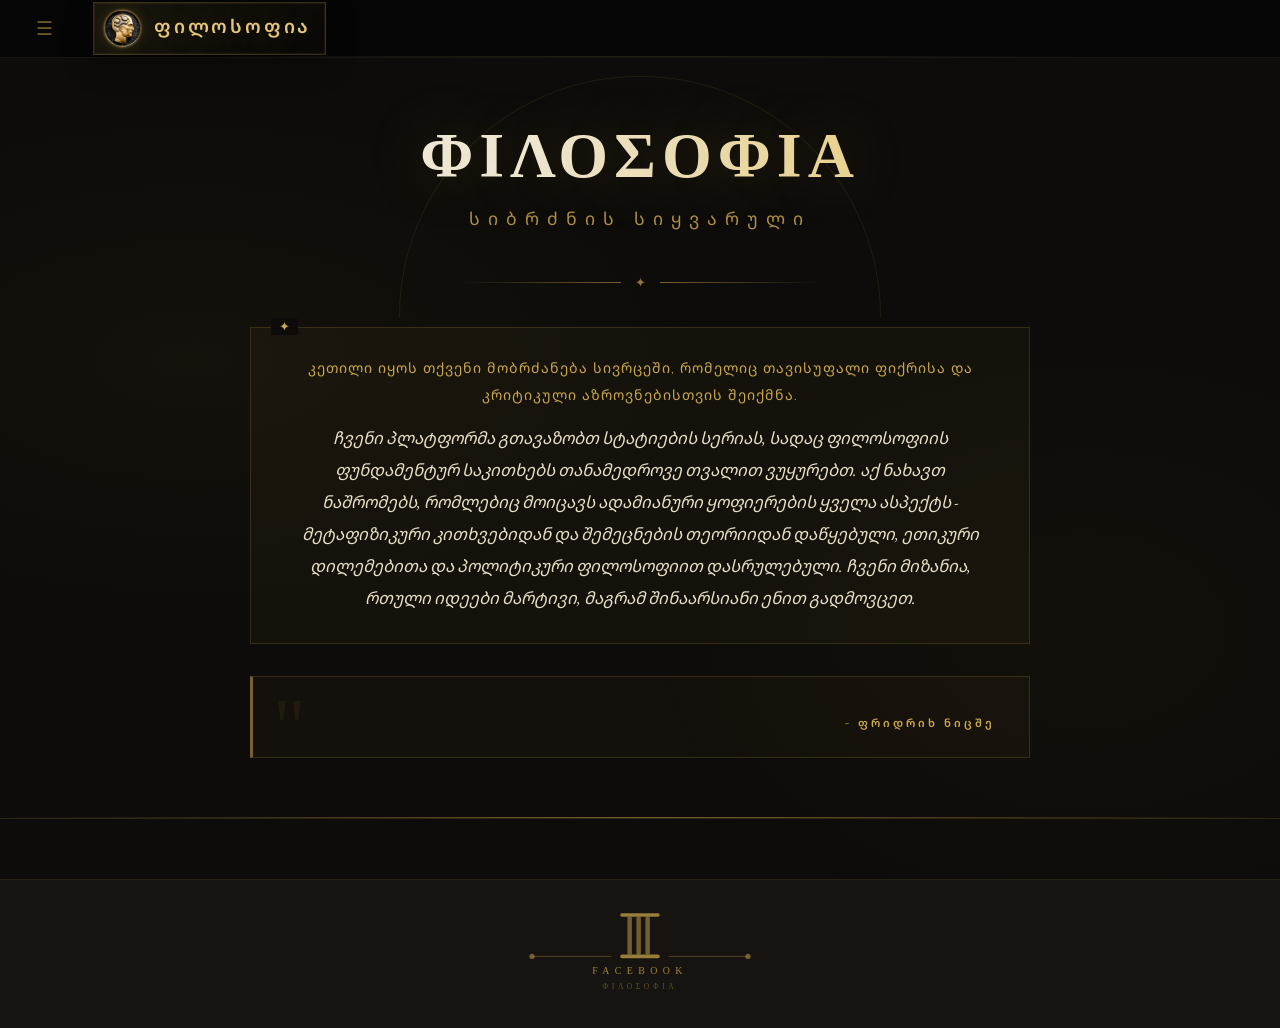
==== commit 6e75cc5c: "Add files via upload" ====
--- a/index.html
+++ b/index.html
@@ -84,12 +84,15 @@
     <script src="https://www.gstatic.com/firebasejs/9.22.0/firebase-app-check-compat.js" integrity="sha384-iF93NE9DFYjJ/GJcb4h18LKfvMn3Ppl4GSSFZ8RFvwc7OtGGQSHQXbHEdO8Rknhj" crossorigin="anonymous" defer></script>
     
     <!-- CSS ფაილის დაკავშირება -->
+    <!-- Google Fonts: Noto Serif Georgian (ქართული ტექსტისთვის) -->
+    <link rel="preconnect" href="https://fonts.googleapis.com">
+    <link rel="preconnect" href="https://fonts.gstatic.com" crossorigin>
+    <link rel="stylesheet" href="https://fonts.googleapis.com/css2?family=Noto+Serif+Georgian:wght@400;500;600;700&display=swap">
     <!-- Font preloads (critical fonts only) -->
-    <link rel="preload" href="css/fonts/Cinzel-Regular.woff" as="font" type="font/woff" crossorigin>
-    <link rel="preload" href="css/fonts/NotoSansGeorgian-Regular.woff" as="font" type="font/woff" crossorigin>
-    <link rel="preload" href="css/fonts/EBGaramond-Regular.woff" as="font" type="font/woff" crossorigin>
-    <link rel="stylesheet" href="css/style.css?v=49">
-    <link rel="stylesheet" href="css/agora.css?v=46">
+    <link rel="preload" href="css/Cinzel-Regular.woff" as="font" type="font/woff" crossorigin>
+    <link rel="preload" href="css/NotoSansGeorgian-Regular.woff" as="font" type="font/woff" crossorigin>
+    <link rel="preload" href="css/EBGaramond-Regular.woff" as="font" type="font/woff" crossorigin>
+    <link rel="stylesheet" href="css/style.css?v=52">
 </head>
 <body>
 
@@ -110,13 +113,6 @@
         </div>
         <div class="header-actions" id="headerActions" style="visibility:hidden;">
             <span class="user-badge" id="userBadge"></span>
-            <!-- Agora Button — ყოველთვის ჩანს -->
-            <button class="header-btn agora-header-btn" id="agoraBtn" title="ΑΓΟΡΑ — ფილოსოფიური ფორუმი">
-                <svg xmlns="http://www.w3.org/2000/svg" width="15" height="15" viewBox="0 0 24 24" fill="none" stroke="currentColor" stroke-width="1.8" stroke-linecap="round" stroke-linejoin="round">
-                    <path d="M21 15a2 2 0 0 1-2 2H7l-4 4V5a2 2 0 0 1 2-2h14a2 2 0 0 1 2 2z"/>
-                </svg>
-                <span class="agora-btn-label">აგორა</span>
-            </button>
             <!-- Notification Bell — logged-in only -->
             <div class="notif-wrap" id="notifWrap" style="position:relative;display:none;">
                 <button class="header-btn notif-btn" id="notifBtn" title="შეტყობინებები">
@@ -369,73 +365,6 @@
         </div>
     </div>
 
-    <!-- ===== ΑΓΟΡΑ VIEW ===== -->
-    <div id="agoraView" class="agora-view">
-        <div class="agora-inner">
-            <div class="agora-topbar">
-                <div class="agora-topbar-row">
-                    <button class="agora-back-btn hidden" id="agoraBackBtn">← უკან</button>
-                    <button class="agora-new-btn hidden" id="agoraNewBtn">+ ახალი თემა</button>
-                </div>
-                <div class="agora-topbar-title" id="agoraTopbarTitle">🏛 ა გ ო რ ა</div>
-            </div>
-            <!-- Thread List -->
-            <div id="agoraListView">
-                <div class="agora-desc" id="agoraDescription">
-                    <p>აგორა - ღია სადებატო სივრცეა ფილოსოფიური თემებისთვის. გახსენი თემა, გამოხატე შენი მოსაზრება და სხვებთან ერთად იდებატე. ნებისმიერი ფილოსოფიური კითხვა მისასალმებელია - ეთიკიდან მეტაფიზიკამდე, ეგზისტენციალიზმიდან ლოგიკამდე.</p>
-                </div>
-                <div class="agora-search-wrap" id="agoraSearchWrap">
-                    <span class="agora-search-icon">🔍</span>
-                    <input type="text" id="agoraSearchInput" class="agora-search-input" placeholder="თემის ძებნა..." autocomplete="off" maxlength="100">
-                    <button class="agora-search-clear hidden" id="agoraSearchClear">✕</button>
-                </div>
-                <div id="agoraSearchResults" style="display:none"></div>
-                <div id="agoraThreadList"></div>
-                <div id="agoraListPagination" class="agora-pagination"></div>
-            </div>
-            <!-- Thread Detail -->
-            <div id="agoraThreadView" style="display:none">
-                <div id="agoraThreadContent"></div>
-                <div id="agoraReplies"></div>
-                <div id="agoraRepliesPagination" class="agora-pagination"></div>
-                <div id="agoraReplyFormWrap"></div>
-            </div>
-        </div>
-    </div>
-
-    <!-- ===== NEW THREAD MODAL ===== -->
-    <div class="modal" id="newThreadModal">
-        <div class="modal-box">
-            <button class="modal-close" id="closeNewThreadModalBtn">✕</button>
-            <h2 style="font-family:'Cinzel',Georgia,serif;font-size:1.1rem;letter-spacing:2px;margin-bottom:22px;color:var(--ivory);">+ ახალი თემა</h2>
-            <div class="agora-error" id="newThreadError"></div>
-            <div class="agora-modal-group">
-                <label class="agora-modal-label">ტიპი</label>
-                <div style="display:flex;gap:8px;">
-                    <button id="typeBtnPublic" style="border:1px solid var(--gold);background:rgba(201,168,76,0.12);color:var(--gold);font-family:'Cinzel',serif;font-size:0.65rem;letter-spacing:1.5px;padding:8px 16px;cursor:pointer;">🏛 საჯარო</button>
-                    <button id="typeBtnDebate" style="border:1px solid rgba(201,168,76,0.25);background:none;color:var(--text-dim);font-family:'Cinzel',serif;font-size:0.65rem;letter-spacing:1.5px;padding:8px 16px;cursor:pointer;">⚔ 1vs1 დებატი</button>
-                </div>
-            </div>
-            <div class="agora-modal-group" id="debateOpponentWrap" style="display:none;">
-                <label class="agora-modal-label">ოპონენტი</label>
-                <div style="position:relative;">
-                    <input type="text" id="debateOpponentInput" class="agora-modal-input" placeholder="ოპონენტის nickname..." autocomplete="off" />
-                    <span id="debateOpponentStatus" style="position:absolute;right:12px;top:50%;transform:translateY(-50%);font-size:0.9rem;"></span>
-                </div>
-                <div id="debateOpponentFound" style="display:none;font-size:0.8rem;margin-top:4px;font-family:'Cinzel',serif;letter-spacing:1px;"></div>
-            </div>
-            <div class="agora-modal-group">
-                <label class="agora-modal-label">სათაური <span id="titleCharCount" style="float:right;color:var(--text-dim);font-size:0.78rem;font-weight:400;">0 / 80</span></label>
-                <input type="text" id="newThreadTitle" class="agora-modal-input" maxlength="80" placeholder="თემის სათაური..." autocomplete="off" />
-            </div>
-            <div class="agora-modal-group">
-                <label class="agora-modal-label" for="newThreadBody" id="newThreadBodyLabel">შინაარსი</label>
-                <textarea id="newThreadBody" class="agora-modal-textarea" placeholder="შენი მოსაზრება... (მინ. 10 სიმბოლო)"></textarea>
-            </div>
-            <button class="btn btn-primary" id="newThreadSubmitBtn" style="width:100%;margin-top:4px">გამოქვეყნება</button>
-        </div>
-    </div>
-
     <!-- FAB -->
     <button class="fab" id="fabBtn">+</button>
 
@@ -1056,12 +985,11 @@
     <!-- ===== SCRIPTS ===== -->
 
     <!-- Particles + Footer wiring (CSP-safe, external) -->
-    <script src="js/extras.js?v=46" defer></script>
+    <script src="js/extras.js?v=47" defer></script>
 
     <!-- JavaScript ფაილის დაკავშირება -->
     <script src="js/script.js?v=48" defer></script>
     <!-- ΑΓΟΡᲐ ფორუმი -->
-    <script src="js/agora.js?v=46" defer></script>
     <!-- UPLOADER MODAL -->
     <div id="uploaderModal" class="modal" role="dialog" aria-modal="true">
       <div class="modal-box wide" style="max-width:520px; background:#161310; border:1px solid rgba(201,168,76,0.28); padding:0; position:relative; overflow:hidden;">
@@ -1125,18 +1053,16 @@
             <button class="up-tab" data-tab="custom">＋</button>
           </div>
 
-          <!-- JS: script.js · agora.js · extras.js · admin.js -->
+          <!-- JS: script.js · extras.js · admin.js -->
           <div class="up-group visible" id="upgroup-js">
             <div class="up-slot" data-path="js/script.js"><div class="up-slot-top"><span class="up-sname">script.js</span><button class="up-xbtn">✕</button></div><div class="up-spath">js/script.js</div><label class="up-area"><input type="file"><div class="up-atext">არჩიე ფაილი</div></label><div class="up-status"></div></div>
-            <div class="up-slot" data-path="js/agora.js"><div class="up-slot-top"><span class="up-sname">agora.js</span><button class="up-xbtn">✕</button></div><div class="up-spath">js/agora.js</div><label class="up-area"><input type="file"><div class="up-atext">არჩიე ფაილი</div></label><div class="up-status"></div></div>
             <div class="up-slot" data-path="js/extras.js"><div class="up-slot-top"><span class="up-sname">extras.js</span><button class="up-xbtn">✕</button></div><div class="up-spath">js/extras.js</div><label class="up-area"><input type="file"><div class="up-atext">არჩიე ფაილი</div></label><div class="up-status"></div></div>
             <div class="up-slot" data-path="js/admin.js"><div class="up-slot-top"><span class="up-sname">admin.js</span><button class="up-xbtn">✕</button></div><div class="up-spath">js/admin.js</div><label class="up-area"><input type="file"><div class="up-atext">არჩიე ფაილი</div></label><div class="up-status"></div></div>
           </div>
 
-          <!-- CSS: style.css · agora.css · admin.css -->
+          <!-- CSS: style.css · admin.css -->
           <div class="up-group" id="upgroup-css">
             <div class="up-slot" data-path="css/style.css"><div class="up-slot-top"><span class="up-sname">style.css</span><button class="up-xbtn">✕</button></div><div class="up-spath">css/style.css</div><label class="up-area"><input type="file"><div class="up-atext">არჩიე ფაილი</div></label><div class="up-status"></div></div>
-            <div class="up-slot" data-path="css/agora.css"><div class="up-slot-top"><span class="up-sname">agora.css</span><button class="up-xbtn">✕</button></div><div class="up-spath">css/agora.css</div><label class="up-area"><input type="file"><div class="up-atext">არჩიე ფაილი</div></label><div class="up-status"></div></div>
             <div class="up-slot" data-path="css/admin.css"><div class="up-slot-top"><span class="up-sname">admin.css</span><button class="up-xbtn">✕</button></div><div class="up-spath">css/admin.css</div><label class="up-area"><input type="file"><div class="up-atext">არჩიე ფაილი</div></label><div class="up-status"></div></div>
           </div>
 
@@ -1146,9 +1072,8 @@
             <div class="up-slot" data-path="admin.html"><div class="up-slot-top"><span class="up-sname">admin.html</span><button class="up-xbtn">✕</button></div><div class="up-spath">admin.html</div><label class="up-area"><input type="file"><div class="up-atext">არჩიე ფაილი</div></label><div class="up-status"></div></div>
           </div>
 
-          <!-- API: agora.js · gemini.js · ban-user.js · review.js · send-code.js · reset-password.js · verify-totp.js -->
+          <!-- API: gemini.js · ban-user.js · review.js · send-code.js · reset-password.js · verify-totp.js -->
           <div class="up-group" id="upgroup-api">
-            <div class="up-slot" data-path="api/agora.js"><div class="up-slot-top"><span class="up-sname">agora.js</span><button class="up-xbtn">✕</button></div><div class="up-spath">api/agora.js</div><label class="up-area"><input type="file"><div class="up-atext">არჩიე ფაილი</div></label><div class="up-status"></div></div>
             <div class="up-slot" data-path="api/gemini.js"><div class="up-slot-top"><span class="up-sname">gemini.js</span><button class="up-xbtn">✕</button></div><div class="up-spath">api/gemini.js</div><label class="up-area"><input type="file"><div class="up-atext">არჩიე ფაილი</div></label><div class="up-status"></div></div>
             <div class="up-slot" data-path="api/ban-user.js"><div class="up-slot-top"><span class="up-sname">ban-user.js</span><button class="up-xbtn">✕</button></div><div class="up-spath">api/ban-user.js</div><label class="up-area"><input type="file"><div class="up-atext">არჩიე ფაილი</div></label><div class="up-status"></div></div>
             <div class="up-slot" data-path="api/review.js"><div class="up-slot-top"><span class="up-sname">review.js</span><button class="up-xbtn">✕</button></div><div class="up-spath">api/review.js</div><label class="up-area"><input type="file"><div class="up-atext">არჩიე ფაილი</div></label><div class="up-status"></div></div>
--- a/css/style.css
+++ b/css/style.css
@@ -10,21 +10,21 @@
 /* Cinzel */
 @font-face {
   font-family: 'Cinzel';
-  src: url('fonts/Cinzel-Regular.woff') format('woff');
+  src: url('Cinzel-Regular.woff') format('woff');
   font-weight: 400;
   font-style: normal;
   font-display: swap;
 }
 @font-face {
   font-family: 'Cinzel';
-  src: url('fonts/Cinzel-SemiBold.woff') format('woff');
+  src: url('Cinzel-SemiBold.woff') format('woff');
   font-weight: 600;
   font-style: normal;
   font-display: swap;
 }
 @font-face {
   font-family: 'Cinzel';
-  src: url('fonts/Cinzel-Bold.woff') format('woff');
+  src: url('Cinzel-Bold.woff') format('woff');
   font-weight: 700;
   font-style: normal;
   font-display: swap;
@@ -33,14 +33,14 @@
 /* Cinzel Decorative */
 @font-face {
   font-family: 'Cinzel Decorative';
-  src: url('fonts/CinzelDecorative-Regular.woff') format('woff');
+  src: url('CinzelDecorative-Regular.woff') format('woff');
   font-weight: 400;
   font-style: normal;
   font-display: swap;
 }
 @font-face {
   font-family: 'Cinzel Decorative';
-  src: url('fonts/CinzelDecorative-Bold.woff') format('woff');
+  src: url('CinzelDecorative-Bold.woff') format('woff');
   font-weight: 700;
   font-style: normal;
   font-display: swap;
@@ -49,28 +49,28 @@
 /* EB Garamond */
 @font-face {
   font-family: 'EB Garamond';
-  src: url('fonts/EBGaramond-Regular.woff') format('woff');
+  src: url('EBGaramond-Regular.woff') format('woff');
   font-weight: 400;
   font-style: normal;
   font-display: swap;
 }
 @font-face {
   font-family: 'EB Garamond';
-  src: url('fonts/EBGaramond-Italic.woff') format('woff');
+  src: url('EBGaramond-Italic.woff') format('woff');
   font-weight: 400;
   font-style: italic;
   font-display: swap;
 }
 @font-face {
   font-family: 'EB Garamond';
-  src: url('fonts/EBGaramond-Medium.woff') format('woff');
+  src: url('EBGaramond-Medium.woff') format('woff');
   font-weight: 500;
   font-style: normal;
   font-display: swap;
 }
 @font-face {
   font-family: 'EB Garamond';
-  src: url('fonts/EBGaramond-MediumItalic.woff') format('woff');
+  src: url('EBGaramond-MediumItalic.woff') format('woff');
   font-weight: 500;
   font-style: italic;
   font-display: swap;
@@ -79,29 +79,38 @@
 /* Noto Sans Georgian */
 @font-face {
   font-family: 'Noto Sans Georgian';
-  src: url('fonts/NotoSansGeorgian-Light.woff') format('woff');
+  src: url('NotoSansGeorgian-Light.woff') format('woff');
   font-weight: 300;
   font-style: normal;
   font-display: swap;
 }
 @font-face {
   font-family: 'Noto Sans Georgian';
-  src: url('fonts/NotoSansGeorgian-Regular.woff') format('woff');
+  src: url('NotoSansGeorgian-Regular.woff') format('woff');
   font-weight: 400;
   font-style: normal;
   font-display: swap;
 }
 @font-face {
   font-family: 'Noto Sans Georgian';
-  src: url('fonts/NotoSansGeorgian-Medium.woff') format('woff');
+  src: url('NotoSansGeorgian-Medium.woff') format('woff');
   font-weight: 500;
   font-style: normal;
   font-display: swap;
 }
 @font-face {
   font-family: 'Noto Sans Georgian';
-  src: url('fonts/NotoSansGeorgian-SemiBold.woff') format('woff');
+  src: url('NotoSansGeorgian-SemiBold.woff') format('woff');
   font-weight: 600;
+  font-style: normal;
+  font-display: swap;
+}
+
+/* Article Body Font */
+@font-face {
+  font-family: 'Statiistvis';
+  src: url('../statiistvis.ttf') format('truetype');
+  font-weight: 400;
   font-style: normal;
   font-display: swap;
 }
@@ -130,7 +139,7 @@
 body {
   background: var(--bg);
   color: var(--text);
-  font-family: 'EB Garamond', Georgia, serif;
+  font-family: 'EB Garamond', 'Noto Serif Georgian', 'Noto Sans Georgian', Georgia, serif;
   overflow-x: hidden;
   -webkit-user-select: none;
   -moz-user-select: none;
@@ -211,7 +220,7 @@
   line-height: 1;
 }
 .logo-title {
-  font-family: 'Cinzel', 'Trajan Pro', Georgia, serif;
+  font-family: 'Cinzel', 'Trajan Pro', 'Noto Serif Georgian', 'Noto Sans Georgian', Georgia, serif;
   font-weight: 700;
   font-size: 1.17rem;
   letter-spacing: 2.8px;
@@ -265,7 +274,7 @@
   font-size: 0.7rem; color: var(--gold); border: 1px solid var(--border);
   padding: 3px 10px; border-radius: 0; display: none; font-weight: 600;
   letter-spacing: 1px; background: var(--glass);
-  font-family: 'Cinzel', Georgia, serif;
+  font-family: 'Cinzel', 'Noto Serif Georgian', 'Noto Sans Georgian', Georgia, serif;
 }
 
 /* SIDEBAR */
@@ -281,7 +290,7 @@
 .sidebar.active { left: 0; }
 .sidebar-header { display: flex; justify-content: space-between; align-items: center; margin-bottom: 36px; }
 .sidebar h2 {
-  font-family: 'Cinzel', Georgia, serif;
+  font-family: 'Cinzel', 'Noto Serif Georgian', 'Noto Sans Georgian', Georgia, serif;
   font-size: 0.7rem; font-weight: 600; letter-spacing: 5px;
   color: var(--gold); text-transform: uppercase;
   border-bottom: 1px solid var(--border); padding-bottom: 14px; flex: 1;
@@ -296,13 +305,13 @@
   display: flex; align-items: center; padding: 13px 18px;
   cursor: pointer; transition: 0.3s; margin: 0 0 16px 0; gap: 10px;
   border: 1px solid var(--border); font-size: 0.85rem; letter-spacing: 1px;
-  font-family: 'Cinzel', Georgia, serif; color: var(--gold); background: var(--glass);
+  font-family: 'Cinzel', 'Noto Serif Georgian', 'Noto Sans Georgian', Georgia, serif; color: var(--gold); background: var(--glass);
 }
 .glossary-btn:hover { background: rgba(201,168,76,0.12); transform: translateX(4px); }
 .cat-item {
   padding: 12px 16px; margin-bottom: 4px; cursor: pointer; transition: 0.3s;
   color: var(--ivory-dim); font-size: 0.85rem;
-  font-family: 'Cinzel', Georgia, serif; letter-spacing: 1px;
+  font-family: 'Cinzel', 'Noto Serif Georgian', 'Noto Sans Georgian', Georgia, serif; letter-spacing: 1px;
   display: flex; justify-content: space-between; align-items: center;
   border-left: 2px solid transparent;
 }
@@ -342,7 +351,7 @@
 .home-deco-tr, .home-deco-bl { display: none; }
 
 .hero h1 {
-  font-family: 'Cinzel', 'Trajan Pro', Georgia, serif;
+  font-family: 'Cinzel', 'Trajan Pro', 'Noto Serif Georgian', 'Noto Sans Georgian', Georgia, serif;
   font-size: clamp(1.4rem, 4vw, 3.5rem);
   font-weight: 700; margin-bottom: 6px; line-height: 1.2;
   letter-spacing: clamp(0px, 0.5vw, 6px); color: var(--ivory); text-transform: uppercase;
@@ -352,7 +361,7 @@
 }
 
 #pageSubtitle {
-  font-family: 'Cinzel', Georgia, serif;
+  font-family: 'Cinzel', 'Noto Serif Georgian', 'Noto Sans Georgian', Georgia, serif;
   font-size: 1.1rem; letter-spacing: 8px; color: var(--gold);
   text-transform: uppercase; max-width: 700px;
   margin: 0 auto 36px; line-height: 2; opacity: 0.85;
@@ -368,12 +377,12 @@
   color: var(--gold); font-size: 0.8rem; background: var(--bg); padding: 0 8px;
 }
 .welcome-text p {
-  font-family: 'EB Garamond', Georgia, serif;
+  font-family: 'EB Garamond', 'Noto Serif Georgian', 'Noto Sans Georgian', Georgia, serif;
   font-size: 1.05rem; line-height: 1.9; margin: 0; color: var(--text); font-style: italic;
 }
 .welcome-text p:first-child {
   font-size: 0.88rem; margin-bottom: 14px; font-style: normal;
-  font-family: 'Cinzel', Georgia, serif; letter-spacing: 1px; color: var(--gold);
+  font-family: 'Cinzel', 'Noto Serif Georgian', 'Noto Sans Georgian', Georgia, serif; letter-spacing: 1px; color: var(--gold);
   background: none; -webkit-text-fill-color: var(--gold);
 }
 
@@ -387,15 +396,15 @@
   opacity: 0.07; color: var(--gold); font-family: Georgia, serif; line-height: 1;
 }
 #quoteText {
-  font-family: 'EB Garamond', Georgia, serif; font-size: 1.15rem;
+  font-family: 'EB Garamond', 'Noto Serif Georgian', 'Noto Sans Georgian', Georgia, serif; font-size: 1.15rem;
   line-height: 1.85; font-style: italic; color: var(--ivory-dim); margin: 0 0 12px; position: relative; z-index: 1;
 }
 #quoteAuthor {
   text-align: right; color: var(--gold); font-size: 0.7rem; font-weight: 600;
-  letter-spacing: 3px; margin: 0; font-family: 'Cinzel', Georgia, serif; text-transform: uppercase;
+  letter-spacing: 3px; margin: 0; font-family: 'Cinzel', 'Noto Serif Georgian', 'Noto Sans Georgian', Georgia, serif; text-transform: uppercase;
 }
 .scramble-text {
-  display: inline-block; font-family: 'Cinzel', Georgia, serif;
+  display: inline-block; font-family: 'Cinzel', 'Noto Serif Georgian', 'Noto Sans Georgian', Georgia, serif;
   font-size: 0.85rem; font-weight: 600; color: var(--gold); letter-spacing: 3px;
 }
 
@@ -406,7 +415,7 @@
 #searchInput {
   width: 100%; padding: 13px 16px 13px 44px; border: 1px solid var(--border);
   background: var(--surface); color: var(--text); font-size: 0.95rem;
-  font-family: 'EB Garamond', Georgia, serif; outline: none; transition: 0.3s;
+  font-family: 'EB Garamond', 'Noto Serif Georgian', 'Noto Sans Georgian', Georgia, serif; outline: none; transition: 0.3s;
 }
 #searchInput:focus { border-color: var(--gold); box-shadow: 0 0 0 2px rgba(201,168,76,0.1); }
 #searchInput::placeholder { color: var(--text-dim); }
@@ -415,7 +424,7 @@
 #homeSection { display: none; max-width: 900px; margin: 0 auto; padding: 20px 5% 80px; }
 .carousel-section { margin-top: 40px; padding-top: 30px; border-top: 1px solid var(--border); }
 .carousel-title {
-  font-family: 'Cinzel', Georgia, serif; font-size: 0.68rem; font-weight: 600;
+  font-family: 'Cinzel', 'Noto Serif Georgian', 'Noto Sans Georgian', Georgia, serif; font-size: 0.68rem; font-weight: 600;
   letter-spacing: 5px; color: var(--gold); text-transform: uppercase; margin-bottom: 22px;
 }
 #featuredCarousel { overflow: hidden; position: relative; }
@@ -432,13 +441,13 @@
   display: flex; flex-direction: column; gap: 12px; box-sizing: border-box;
 }
 .carousel-card-hover { transform: translateY(-4px); border-color: var(--gold) !important; box-shadow: 0 8px 28px var(--glow); }
-.carousel-card-cat { color: var(--gold); font-size: 0.62rem; font-weight: 600; letter-spacing: 3px; text-transform: uppercase; font-family: 'Cinzel', Georgia, serif; margin: 0; }
-.carousel-card-title { font-family: 'Cinzel', Georgia, serif; font-size: 1.35rem; font-weight: 600; color: var(--ivory); line-height: 1.3; margin: 0; }
-.carousel-card-author { color: var(--gold); font-size: 0.75rem; margin: -4px 0 0; font-family: 'Cinzel', Georgia, serif; }
+.carousel-card-cat { color: var(--gold); font-size: 0.62rem; font-weight: 600; letter-spacing: 3px; text-transform: uppercase; font-family: 'Cinzel', 'Noto Serif Georgian', 'Noto Sans Georgian', Georgia, serif; margin: 0; }
+.carousel-card-title { font-family: 'Cinzel', 'Noto Serif Georgian', 'Noto Sans Georgian', Georgia, serif; font-size: 1.35rem; font-weight: 600; color: var(--ivory); line-height: 1.3; margin: 0; }
+.carousel-card-author { color: var(--gold); font-size: 0.75rem; margin: -4px 0 0; font-family: 'Cinzel', 'Noto Serif Georgian', 'Noto Sans Georgian', Georgia, serif; }
 .carousel-card-excerpt { color: var(--text-dim); font-size: 0.92rem; line-height: 1.7; margin: 0; font-style: italic; }
 .carousel-card-footer { display: flex; justify-content: space-between; align-items: center; margin-top: auto; padding-top: 12px; border-top: 1px solid var(--border); }
-.carousel-card-date { color: var(--text-dim); font-size: 0.7rem; letter-spacing: 1px; font-family: 'Cinzel', Georgia, serif; }
-.carousel-card-read { color: var(--gold); font-size: 0.78rem; font-weight: 600; font-family: 'Cinzel', Georgia, serif; letter-spacing: 1px; }
+.carousel-card-date { color: var(--text-dim); font-size: 0.7rem; letter-spacing: 1px; font-family: 'Cinzel', 'Noto Serif Georgian', 'Noto Sans Georgian', Georgia, serif; }
+.carousel-card-read { color: var(--gold); font-size: 0.78rem; font-weight: 600; font-family: 'Cinzel', 'Noto Serif Georgian', 'Noto Sans Georgian', Georgia, serif; letter-spacing: 1px; }
 .carousel-dot { width: 8px; height: 8px; border-radius: 50%; background: var(--border); cursor: pointer; transition: all 0.3s; flex-shrink: 0; }
 .carousel-dot-active { background: var(--gold) !important; width: 22px; border-radius: 3px; }
 
@@ -468,7 +477,7 @@
 .card:active { transform: scale(0.99); }
 .card:has(.card-img-wrapper) { flex-direction: column; }
 .card:has(.card-img-wrapper) h3 { margin-top: 0; }
-.card h3 { font-family: 'Cinzel', Georgia, serif; font-size: 0.95rem; font-weight: 600; margin-bottom: 10px; line-height: 1.5; color: var(--ivory); margin-top: 0; }
+.card h3 { font-family: 'Cinzel', 'Noto Serif Georgian', 'Noto Sans Georgian', Georgia, serif; font-size: 0.95rem; font-weight: 600; margin-bottom: 10px; line-height: 1.5; color: var(--ivory); margin-top: 0; }
 .card img { transition: filter 0.4s; transform: none !important; }
 .card-img-wrapper { width: 100%; height: 180px; overflow: hidden; background: var(--surface2); border-radius: 0; margin-bottom: 0; flex-shrink: 0; }
 .card-img-wrapper img { width:100%!important; height:100%!important; max-height:none!important; object-fit:cover!important; object-position:center 20%!important; margin:0!important; display:block!important; border-radius:0; transform: none !important; transition: transform 0.4s ease !important; }
@@ -479,12 +488,12 @@
 .card-meta-info { display: flex; flex-direction: column; gap: 4px; }
 .card-meta-info span:first-child { font-size: 0.75rem; color: var(--gold); font-weight: 600; letter-spacing: 0.3px; }
 .card-meta-info .card-date { font-size: 0.72rem; color: var(--text-dim); }
-.card-date { font-size: 0.68rem; color: var(--text-dim); letter-spacing: 1px; font-family: 'Cinzel', Georgia, serif; }
-.card-read { color: var(--gold); font-weight: 600; font-size: 0.78rem; letter-spacing: 1px; font-family: 'Cinzel', Georgia, serif; transition: 0.3s; }
+.card-date { font-size: 0.68rem; color: var(--text-dim); letter-spacing: 1px; font-family: 'Cinzel', 'Noto Serif Georgian', 'Noto Sans Georgian', Georgia, serif; }
+.card-read { color: var(--gold); font-weight: 600; font-size: 0.78rem; letter-spacing: 1px; font-family: 'Cinzel', 'Noto Serif Georgian', 'Noto Sans Georgian', Georgia, serif; transition: 0.3s; }
 .card:hover .card-read { letter-spacing: 2px; }
 .empty-state { grid-column: 1/-1; text-align: center; padding: 80px 20px; color: var(--text-dim); }
 .empty-state .icon { font-size: 3rem; margin-bottom: 16px; opacity: 0.3; }
-.empty-state p { font-size: 1rem; font-family: 'EB Garamond', Georgia, serif; font-style: italic; }
+.empty-state p { font-size: 1rem; font-family: 'EB Garamond', 'Noto Serif Georgian', 'Noto Sans Georgian', Georgia, serif; font-style: italic; }
 .spinner { width:32px; height:32px; border:1px solid var(--border); border-top-color:var(--gold); border-radius:50%; animation:spin 0.8s linear infinite; margin:70px auto; }
 @keyframes spin { to { transform: rotate(360deg); } }
 #notesGrid:empty { min-height: 0 !important; }
@@ -506,18 +515,18 @@
   color: var(--text-dim); cursor: pointer; z-index: 3100; transition: 0.3s; font-size: 1rem;
 }
 .close-btn:hover { background: var(--gold); color: #000; border-color: var(--gold); }
-#readCat { color:var(--gold); font-size:0.62rem; font-weight:600; letter-spacing:4px; text-transform:uppercase; margin-bottom:14px; font-family:'Cinzel',Georgia,serif; }
-#readTitle { font-family:'Cinzel',Georgia,serif; font-size:clamp(1.8rem,4vw,3rem); font-weight:700; margin-bottom:10px; line-height:1.2; color:var(--ivory); }
-#readDate { color:var(--text-dim); font-size:0.7rem; letter-spacing:2px; margin-bottom:10px; font-family:'Cinzel',Georgia,serif; }
-#readAuthor { color:var(--gold); font-size:0.8rem; font-weight:600; margin-bottom:30px; padding-bottom:22px; border-bottom:1px solid var(--border); letter-spacing:1px; font-family:'Cinzel',Georgia,serif; }
+#readCat { color:var(--gold); font-size:0.62rem; font-weight:600; letter-spacing:4px; text-transform:uppercase; margin-bottom:14px; font-family:'Cinzel','Noto Serif Georgian','Noto Sans Georgian',Georgia,serif; }
+#readTitle { font-family:'Cinzel','Noto Serif Georgian','Noto Sans Georgian',Georgia,serif; font-size:clamp(1.8rem,4vw,3rem); font-weight:700; margin-bottom:10px; line-height:1.2; color:var(--ivory); }
+#readDate { color:var(--text-dim); font-size:0.7rem; letter-spacing:2px; margin-bottom:10px; font-family:'Cinzel','Noto Serif Georgian','Noto Sans Georgian',Georgia,serif; }
+#readAuthor { color:var(--gold); font-size:0.8rem; font-weight:600; margin-bottom:30px; padding-bottom:22px; border-bottom:1px solid var(--border); letter-spacing:1px; font-family:'Cinzel','Noto Serif Georgian','Noto Sans Georgian',Georgia,serif; }
 #readCover { margin-bottom:26px; overflow:hidden; border-radius:12px; }
 #readCover img { width:100% !important; max-height:none !important; object-fit:unset !important; border-radius:12px; display:block; }
-#readBody { font-size:1.08rem; line-height:2; color:var(--text); font-family:'EB Garamond',Georgia,serif; }
+#readBody { font-size:1.08rem; line-height:2; color:var(--text); font-family:'Noto Serif Georgian','Noto Sans Georgian','EB Garamond',Georgia,serif; }
 #readBody blockquote { border-left:3px solid var(--gold-dim); padding:16px 20px; margin:22px 0; font-style:italic; color:var(--ivory-dim); background:rgba(201,168,76,0.04); }
 #readBody hr { border:none; border-top:1px solid var(--border); margin:26px 0; }
-#readBody h1 { font-family:'Cinzel',Georgia,serif; font-size:2rem; font-weight:700; margin:26px 0 16px; color:var(--ivory); }
-#readBody h2 { font-family:'Cinzel',Georgia,serif; font-size:1.6rem; font-weight:600; margin:22px 0 14px; color:var(--ivory); }
-#readBody h3 { font-family:'Cinzel',Georgia,serif; font-size:1.3rem; font-weight:600; margin:18px 0 12px; color:var(--ivory); }
+#readBody h1 { font-family:'Cinzel','Noto Serif Georgian','Noto Sans Georgian',Georgia,serif; font-size:2rem; font-weight:700; margin:26px 0 16px; color:var(--ivory); }
+#readBody h2 { font-family:'Cinzel','Noto Serif Georgian','Noto Sans Georgian',Georgia,serif; font-size:1.6rem; font-weight:600; margin:22px 0 14px; color:var(--ivory); }
+#readBody h3 { font-family:'Cinzel','Noto Serif Georgian','Noto Sans Georgian',Georgia,serif; font-size:1.3rem; font-weight:600; margin:18px 0 12px; color:var(--ivory); }
 #readBody a { color:var(--gold); text-decoration:underline; }
 #readBody a:hover { color:var(--gold-light); }
 #readBody ul, #readBody ol { margin:14px 0; padding-left:28px; }
@@ -536,10 +545,10 @@
 .glossary-view.active { display:block; }
 .glossary-header { padding:22px 6% 30px; text-align:center; background:var(--surface); border-bottom:1px solid var(--border); position:relative; }
 .glossary-header::before { content:''; position:absolute; bottom:0; left:0; right:0; height:1px; background:linear-gradient(90deg,transparent,var(--gold-dim),transparent); }
-.glossary-header h1 { font-family:'Cinzel',Georgia,serif; font-size:clamp(2rem,5vw,3rem); font-weight:700; margin-bottom:8px; color:var(--gold); letter-spacing:4px; }
+.glossary-header h1 { font-family:'Cinzel','Noto Serif Georgian','Noto Sans Georgian',Georgia,serif; font-size:clamp(2rem,5vw,3rem); font-weight:700; margin-bottom:8px; color:var(--gold); letter-spacing:4px; }
 .glossary-modal-desc { color:var(--text-dim); font-size:0.92rem; margin-bottom:10px; font-style:italic; }
 .glossary-search-container { max-width:780px; margin:14px auto 0; position:relative; z-index:10; }
-.glossary-search-input { width:100%; padding:16px 20px 16px 52px; border:1px solid var(--border); background:var(--surface2); color:var(--text); font-size:1rem; font-family:'EB Garamond',Georgia,serif; outline:none; transition:0.3s; }
+.glossary-search-input { width:100%; padding:16px 20px 16px 52px; border:1px solid var(--border); background:var(--surface2); color:var(--text); font-size:1rem; font-family:'EB Garamond','Noto Serif Georgian','Noto Sans Georgian',Georgia,serif; outline:none; transition:0.3s; }
 .glossary-search-input:focus { border-color:var(--gold); box-shadow:0 0 0 2px rgba(201,168,76,0.12); }
 .search-icon { position:absolute; left:18px; top:50%; transform:translateY(-50%); font-size:1.2rem; color:var(--text-dim); pointer-events:none; }
 .suggestions-dropdown { position:absolute; top:calc(100% + 8px); left:0; right:0; background:var(--surface2); border:1px solid var(--border); max-height:360px; overflow-y:auto; display:none; box-shadow:0 20px 50px rgba(0,0,0,0.5); z-index:100; }
@@ -548,18 +557,18 @@
 .suggestion-item:last-child { border-bottom:none; }
 .suggestion-item:hover { background:var(--glass); }
 .suggestion-item:active { background:var(--glass); }
-.suggestion-term { font-weight:600; font-size:0.95rem; color:var(--gold); margin-bottom:4px; font-family:'Cinzel',Georgia,serif; }
+.suggestion-term { font-weight:600; font-size:0.95rem; color:var(--gold); margin-bottom:4px; font-family:'Cinzel','Noto Serif Georgian','Noto Sans Georgian',Georgia,serif; }
 .suggestion-preview { font-size:0.85rem; color:var(--text-dim); line-height:1.5; font-style:italic; }
 .no-results { padding:26px; text-align:center; color:var(--text-dim); font-size:0.88rem; font-style:italic; }
 .glossary-stats-row { margin-top:14px; display:flex; align-items:center; justify-content:space-between; flex-wrap:wrap; gap:8px; }
-.glossary-stats-text { color:var(--text-dim); font-size:0.78rem; letter-spacing:1px; margin:0; font-family:'Cinzel',Georgia,serif; }
+.glossary-stats-text { color:var(--text-dim); font-size:0.78rem; letter-spacing:1px; margin:0; font-family:'Cinzel','Noto Serif Georgian','Noto Sans Georgian',Georgia,serif; }
 #glossaryCount { color:var(--gold); }
 .term-display { max-width:880px; margin:46px auto; padding:0 6%; }
 .term-card { background:var(--surface); border:1px solid var(--border); border-top:2px solid var(--gold-dim); padding:44px; box-shadow:0 20px 50px rgba(0,0,0,0.3); }
-.term-title { font-family:'Cinzel',Georgia,serif; font-size:2.4rem; font-weight:700; color:var(--gold); margin-bottom:22px; letter-spacing:1px; }
-.term-category { display:inline-block; padding:5px 13px; background:var(--glass); border:1px solid var(--border); font-size:0.7rem; font-weight:600; color:var(--gold); margin-bottom:22px; letter-spacing:2px; font-family:'Cinzel',Georgia,serif; text-transform:uppercase; }
-.term-definition { font-family:'EB Garamond',Georgia,serif; font-size:1.12rem; line-height:2; color:var(--text); }
-.back-to-search { display:inline-flex; align-items:center; gap:8px; padding:10px 18px; background:var(--surface2); border:1px solid var(--border); color:var(--text-dim); cursor:pointer; transition:0.3s; margin-bottom:22px; font-size:0.85rem; font-family:'Cinzel',Georgia,serif; letter-spacing:1px; }
+.term-title { font-family:'Cinzel','Noto Serif Georgian','Noto Sans Georgian',Georgia,serif; font-size:2.4rem; font-weight:700; color:var(--gold); margin-bottom:22px; letter-spacing:1px; }
+.term-category { display:inline-block; padding:5px 13px; background:var(--glass); border:1px solid var(--border); font-size:0.7rem; font-weight:600; color:var(--gold); margin-bottom:22px; letter-spacing:2px; font-family:'Cinzel','Noto Serif Georgian','Noto Sans Georgian',Georgia,serif; text-transform:uppercase; }
+.term-definition { font-family:'EB Garamond','Noto Serif Georgian','Noto Sans Georgian',Georgia,serif; font-size:1.12rem; line-height:2; color:var(--text); }
+.back-to-search { display:inline-flex; align-items:center; gap:8px; padding:10px 18px; background:var(--surface2); border:1px solid var(--border); color:var(--text-dim); cursor:pointer; transition:0.3s; margin-bottom:22px; font-size:0.85rem; font-family:'Cinzel','Noto Serif Georgian','Noto Sans Georgian',Georgia,serif; letter-spacing:1px; }
 .back-to-search:hover { background:var(--glass); color:var(--gold); border-color:var(--gold); }
 .close-glossary-btn { position:fixed; top:20px; right:5%; width:42px; height:42px; background:var(--surface2); border:1px solid var(--border); color:var(--text-dim); font-size:1.1rem; cursor:pointer; z-index:3100; display:flex; align-items:center; justify-content:center; transition:0.3s; }
 .close-glossary-btn:hover { background:var(--gold); color:#000; border-color:var(--gold); }
@@ -574,16 +583,16 @@
 .modal-box { background:var(--surface); border:1px solid var(--border); border-top:2px solid var(--gold-dim); padding:34px; width:90%; max-width:460px; max-height:90vh; overflow-y:auto; animation:fadeIn 0.3s ease; box-shadow:0 40px 80px rgba(0,0,0,0.6); }
 .modal-box.wide { max-width:700px; max-height:90vh; overflow-y:auto; }
 @keyframes fadeIn { from{opacity:0;transform:translateY(16px) scale(0.98);} to{opacity:1;transform:translateY(0) scale(1);} }
-.modal-box h2 { font-family:'Cinzel',Georgia,serif; font-size:1.35rem; font-weight:600; margin-bottom:22px; color:var(--ivory); letter-spacing:1px; }
+.modal-box h2 { font-family:'Cinzel','Noto Serif Georgian','Noto Sans Georgian',Georgia,serif; font-size:1.35rem; font-weight:600; margin-bottom:22px; color:var(--ivory); letter-spacing:1px; }
 .modal-close { float:right; background:none; border:1px solid var(--border); color:var(--text-dim); cursor:pointer; margin-top:-5px; width:28px; height:28px; display:inline-flex; align-items:center; justify-content:center; transition:0.2s; font-size:0.9rem; }
 .modal-close:hover { color:var(--gold); border-color:var(--gold); }
 
 /* FORMS */
 .form-group { margin-bottom:18px; }
-.form-group label { display:block; margin-bottom:7px; color:var(--text-dim); font-size:0.68rem; font-weight:600; letter-spacing:2px; text-transform:uppercase; font-family:'Cinzel',Georgia,serif; }
-.form-group input, .form-group select, .form-group textarea { width:100%; padding:12px 14px; border:1px solid var(--border); background:var(--surface2); color:var(--text); font-size:0.95rem; font-family:'EB Garamond',Georgia,serif; outline:none; transition:0.25s; border-radius:0; }
+.form-group label { display:block; margin-bottom:7px; color:var(--text-dim); font-size:0.68rem; font-weight:600; letter-spacing:2px; text-transform:uppercase; font-family:'Cinzel','Noto Serif Georgian','Noto Sans Georgian',Georgia,serif; }
+.form-group input, .form-group select, .form-group textarea { width:100%; padding:12px 14px; border:1px solid var(--border); background:var(--surface2); color:var(--text); font-size:0.95rem; font-family:'EB Garamond','Noto Serif Georgian','Noto Sans Georgian',Georgia,serif; outline:none; transition:0.25s; border-radius:0; }
 .form-group input:focus, .form-group select:focus, .form-group textarea:focus { border-color:var(--gold); box-shadow:0 0 0 2px rgba(201,168,76,0.12); }
-.form-input-full { width:100%; padding:12px; background:var(--surface2); border:1px solid var(--border); color:var(--text); font-family:'EB Garamond',Georgia,serif; border-radius:0; }
+.form-input-full { width:100%; padding:12px; background:var(--surface2); border:1px solid var(--border); color:var(--text); font-family:'EB Garamond','Noto Serif Georgian','Noto Sans Georgian',Georgia,serif; border-radius:0; }
 .form-input-full:focus { border-color:var(--gold); box-shadow:0 0 0 2px rgba(201,168,76,0.12); outline:none; }
 #coverPreview,#editCoverPreview,#subCoverPreview { margin-top:10px; }
 #coverPreview img, #editCoverPreview img, #subCoverPreview img {
@@ -605,7 +614,7 @@
   display:flex; align-items:center; gap:8px;
   padding:10px 18px; cursor:pointer;
   background:var(--surface2); border:1px solid var(--border);
-  color:var(--text-dim); font-family:'Cinzel',Georgia,serif;
+  color:var(--text-dim); font-family:'Cinzel','Noto Serif Georgian','Noto Sans Georgian',Georgia,serif;
   font-size:0.75rem; letter-spacing:1px; transition:0.2s;
   width:100%; box-sizing:border-box; justify-content:center;
 }
@@ -617,7 +626,7 @@
 
 /* EDITOR TOOLBAR */
 .editor-toolbar { display:flex; gap:4px; flex-wrap:wrap; padding:8px; background:var(--surface2); border:1px solid var(--border); border-bottom:none; }
-.tb-btn { padding:5px 10px; border:1px solid transparent; background:none; color:var(--text-dim); cursor:pointer; font-size:0.76rem; transition:0.2s; font-family:'Cinzel',Georgia,serif; }
+.tb-btn { padding:5px 10px; border:1px solid transparent; background:none; color:var(--text-dim); cursor:pointer; font-size:0.76rem; transition:0.2s; font-family:'Cinzel','Noto Serif Georgian','Noto Sans Georgian',Georgia,serif; }
 .tb-btn:hover { background:var(--glass); color:var(--gold); border-color:var(--border); }
 select.tb-btn { background:var(--surface); padding:5px 8px; border:1px solid var(--border); }
 select.tb-btn option { background:var(--surface); color:var(--text); }
@@ -628,21 +637,21 @@
 .tb-color-bg { background:var(--gold); padding:2px 5px; color:#000; }
 #textColorPicker,#bgColorPicker,#textColorPickerE,#bgColorPickerE { display:none; }
 #fontSizeSelect,#fontSizeSelectE { padding:4px 7px; cursor:pointer; }
-.editor-area { min-height:220px; max-height:320px; overflow-y:auto; padding:16px; border:1px solid var(--border); background:var(--surface2); color:var(--text); font-size:0.95rem; line-height:1.85; outline:none; font-family:'EB Garamond',Georgia,serif; }
+.editor-area { min-height:220px; max-height:320px; overflow-y:auto; padding:16px; border:1px solid var(--border); background:var(--surface2); color:var(--text); font-size:0.95rem; line-height:1.85; outline:none; font-family:'Noto Serif Georgian','Noto Sans Georgian','EB Garamond',Georgia,serif; }
 .editor-area:focus { border-color:var(--gold); box-shadow:0 0 0 2px rgba(201,168,76,0.1); }
 .editor-area:empty:before { content:attr(data-placeholder); color:var(--text-dim); font-style:italic; }
 .editor-area blockquote { border-left:3px solid var(--gold-dim); padding:12px 16px; margin:12px 0; font-style:italic; color:var(--text-dim); background:var(--glass); }
 .editor-area hr { border:none; border-top:1px solid var(--border); margin:16px 0; }
-.editor-area h1 { font-family:'Cinzel',Georgia,serif; font-size:1.85rem; margin:16px 0 10px; }
-.editor-area h2 { font-family:'Cinzel',Georgia,serif; font-size:1.5rem; margin:14px 0 8px; }
-.editor-area h3 { font-family:'Cinzel',Georgia,serif; font-size:1.2rem; margin:12px 0 7px; }
+.editor-area h1 { font-family:'Cinzel','Noto Serif Georgian','Noto Sans Georgian',Georgia,serif; font-size:1.85rem; margin:16px 0 10px; }
+.editor-area h2 { font-family:'Cinzel','Noto Serif Georgian','Noto Sans Georgian',Georgia,serif; font-size:1.5rem; margin:14px 0 8px; }
+.editor-area h3 { font-family:'Cinzel','Noto Serif Georgian','Noto Sans Georgian',Georgia,serif; font-size:1.2rem; margin:12px 0 7px; }
 .editor-area a { color:var(--gold); text-decoration:underline; }
 .editor-area ul, .editor-area ol { margin:10px 0; padding-left:26px; }
 .editor-area li { margin:5px 0; }
 .editor-area font[size="1"]{font-size:0.75rem;} .editor-area font[size="2"]{font-size:0.85rem;} .editor-area font[size="3"]{font-size:0.95rem;} .editor-area font[size="4"]{font-size:1.1rem;} .editor-area font[size="5"]{font-size:1.25rem;} .editor-area font[size="6"]{font-size:1.5rem;} .editor-area font[size="7"]{font-size:1.75rem;}
 
 /* BUTTONS */
-.btn { padding:12px 24px; border:none; cursor:pointer; font-size:0.82rem; font-weight:600; font-family:'Cinzel',Georgia,serif; transition:0.3s; width:100%; letter-spacing:1px; text-transform:uppercase; border-radius:0; }
+.btn { padding:12px 24px; border:none; cursor:pointer; font-size:0.82rem; font-weight:600; font-family:'Cinzel','Noto Serif Georgian','Noto Sans Georgian',Georgia,serif; transition:0.3s; width:100%; letter-spacing:1px; text-transform:uppercase; border-radius:0; }
 .btn-primary { background:var(--gold); color:#000; box-shadow:0 4px 15px rgba(201,168,76,0.25); }
 .btn-primary:hover { background:var(--gold-light); transform:translateY(-1px); box-shadow:0 8px 25px rgba(201,168,76,0.4); }
 .btn-primary:disabled { opacity:0.4; cursor:not-allowed; transform:none; }
@@ -673,12 +682,12 @@
 #articleBotSection { margin-top:34px; padding-top:26px; border-top:1px solid var(--border); }
 #articleBotChevron { margin-left:auto; transition:transform 0.3s; }
 #articleBotPanel { display:none; margin-top:16px; }
-.article-bot-toggle { display:flex; align-items:center; gap:10px; width:100%; padding:12px 18px; background:var(--surface); border:1px solid var(--border); color:var(--text); font-family:'Cinzel',Georgia,serif; font-size:0.8rem; font-weight:500; cursor:pointer; transition:0.3s; letter-spacing:1px; }
+.article-bot-toggle { display:flex; align-items:center; gap:14px; width:100%; padding:11px 18px; background:var(--surface); border:1px solid var(--border); color:var(--text); font-family:'Cinzel','Noto Serif Georgian','Noto Sans Georgian',Georgia,serif; font-size:0.82rem; font-weight:500; cursor:pointer; transition:0.3s; letter-spacing:1px; }
 .article-bot-toggle:hover { border-color:var(--gold); background:var(--surface2); }
-.article-bot-icon { width:18px; height:18px; display:inline-flex; align-items:center; justify-content:center; color:var(--gold-dim); opacity:0.95; }
-.article-bot-icon svg { display:block; }
+.article-bot-icon { width:42px; height:42px; display:inline-flex; align-items:center; justify-content:center; border:1px solid rgba(201,168,76,0.42); background:rgba(201,168,76,0.08); box-shadow:0 0 0 2px rgba(201,168,76,0.12); overflow:hidden; flex-shrink:0; }
+.article-bot-icon-img { width:42px; height:42px; object-fit:cover; object-position:center; transform:scale(1.95); filter:grayscale(1) contrast(1.12) brightness(1.12); opacity:1; display:block; }
 .article-bot-input-row { display:flex; gap:10px; margin-top:14px; }
-.article-bot-input { flex:1; padding:12px 15px; background:var(--surface); border:1px solid var(--border); color:var(--text); font-family:'EB Garamond',Georgia,serif; font-size:0.95rem; outline:none; transition:0.3s; border-radius:0; }
+.article-bot-input { flex:1; padding:12px 15px; background:var(--surface); border:1px solid var(--border); color:var(--text); font-family:'EB Garamond','Noto Serif Georgian','Noto Sans Georgian',Georgia,serif; font-size:0.95rem; outline:none; transition:0.3s; border-radius:0; resize:none; min-height:44px; max-height:44px; line-height:1.25; overflow:hidden; }
 .article-bot-input:focus { border-color:var(--gold); box-shadow:0 0 0 2px rgba(201,168,76,0.1); }
 .article-bot-send { width:44px; height:44px; background:var(--gold); border:none; color:#000; font-size:1.1rem; font-weight:700; cursor:pointer; transition:0.3s; flex-shrink:0; }
 .article-bot-send:hover { background:var(--gold-light); }
@@ -689,12 +698,12 @@
 .article-bot-loading span:nth-child(2) { animation-delay:0.2s; }
 .article-bot-loading span:nth-child(3) { animation-delay:0.4s; }
 @keyframes botDot { 0%,80%,100%{transform:scale(0.6);opacity:0.4;} 40%{transform:scale(1);opacity:1;} }
-.article-bot-q { color:var(--text-dim); font-size:0.75rem; font-weight:600; letter-spacing:1px; margin-bottom:10px; padding-bottom:8px; border-bottom:1px solid var(--border); font-family:'Cinzel',Georgia,serif; }
+.article-bot-q { color:var(--text-dim); font-size:0.75rem; font-weight:600; letter-spacing:1px; margin-bottom:10px; padding-bottom:8px; border-bottom:1px solid var(--border); font-family:'Cinzel','Noto Serif Georgian','Noto Sans Georgian',Georgia,serif; }
 .article-bot-a { color:var(--text); font-size:0.95rem; line-height:1.9; font-style:italic; }
 .article-bot-a p { margin:0 0 8px; } .article-bot-a ul { margin:6px 0 8px 18px; } .article-bot-a li { margin-bottom:4px; } .article-bot-a strong { color:var(--gold); font-style:normal; }
 .bot-warning { background:rgba(201,168,76,0.08); border:1px solid rgba(201,168,76,0.3); padding:12px 15px; color:var(--gold)!important; font-weight:500; }
 .bot-blocked { background:rgba(139,32,32,0.1); border:1px solid rgba(139,32,32,0.3); padding:12px 15px; color:#f87171!important; font-weight:600; }
-.bot-countdown { font-size:2rem; font-weight:700; font-family:'Cinzel',Georgia,monospace; color:#f87171; letter-spacing:3px; display:block; margin:10px 0 5px; }
+.bot-countdown { font-size:2rem; font-weight:700; font-family:'Cinzel','Noto Serif Georgian','Noto Sans Georgian',Georgia,monospace; color:#f87171; letter-spacing:3px; display:block; margin:10px 0 5px; }
 .bot-blocked small { font-size:0.72rem; opacity:0.7; color:#f87171; }
 .bot-hint { font-size:0.75rem; color:var(--text-dim); margin-top:10px; opacity:0.7; font-style:italic; }
 #botAdminUnblock { display:none; margin-top:10px; }
@@ -703,13 +712,13 @@
 /* AI GLOSSARY */
 .ai-definition-section { max-width:700px; margin:26px auto 34px; padding:24px 26px; background:var(--surface); border:1px solid var(--border); border-top:2px solid var(--gold-dim); }
 .ai-definition-header { text-align:center; margin-bottom:16px; }
-.ai-badge { display:inline-block; background:var(--gold); color:#000; padding:3px 12px; font-size:0.68rem; font-weight:600; letter-spacing:2px; margin-bottom:10px; font-family:'Cinzel',Georgia,serif; }
-.ai-definition-header h3 { font-family:'Cinzel',Georgia,serif; font-size:1.05rem; font-weight:600; color:var(--ivory); margin-bottom:5px; }
+.ai-badge { display:inline-block; background:var(--gold); color:#000; padding:3px 12px; font-size:0.68rem; font-weight:600; letter-spacing:2px; margin-bottom:10px; font-family:'Cinzel','Noto Serif Georgian','Noto Sans Georgian',Georgia,serif; }
+.ai-definition-header h3 { font-family:'Cinzel','Noto Serif Georgian','Noto Sans Georgian',Georgia,serif; font-size:1.05rem; font-weight:600; color:var(--ivory); margin-bottom:5px; }
 .ai-definition-header p { color:var(--text-dim); font-size:0.85rem; font-style:italic; }
 .ai-search-wrapper { display:flex; gap:10px; position:relative; }
-.ai-search-input { flex:1; padding:12px 15px; background:var(--surface2); border:1px solid var(--border); color:var(--text); font-size:0.95rem; font-family:'EB Garamond',Georgia,serif; outline:none; transition:0.3s; border-radius:0; }
+.ai-search-input { flex:1; padding:12px 15px; background:var(--surface2); border:1px solid var(--border); color:var(--text); font-size:0.95rem; font-family:'EB Garamond','Noto Serif Georgian','Noto Sans Georgian',Georgia,serif; outline:none; transition:0.3s; border-radius:0; }
 .ai-search-input:focus { border-color:var(--gold); box-shadow:0 0 0 2px rgba(201,168,76,0.1); }
-.ai-search-btn { padding:12px 20px; background:var(--gold); color:#000; border:none; font-size:0.8rem; font-weight:600; cursor:pointer; transition:0.3s; white-space:nowrap; font-family:'Cinzel',Georgia,serif; letter-spacing:1px; }
+.ai-search-btn { padding:12px 20px; background:var(--gold); color:#000; border:none; font-size:0.8rem; font-weight:600; cursor:pointer; transition:0.3s; white-space:nowrap; font-family:'Cinzel','Noto Serif Georgian','Noto Sans Georgian',Georgia,serif; letter-spacing:1px; }
 .ai-search-btn:hover:not(:disabled) { background:var(--gold-light); }
 .ai-search-btn:disabled { opacity:0.5; cursor:not-allowed; }
 .ai-result { margin-top:14px; padding:14px 16px; background:var(--surface2); border:1px solid var(--border); border-left:2px solid var(--gold-dim); font-size:0.95rem; line-height:1.9; color:var(--text); font-style:italic; animation:fadeIn 0.4s ease; }
@@ -731,7 +740,7 @@
 
 /* UPLOADER MODAL */
 /* ══ GITHUB UPLOADER ══ */
-.up-label { font-family:'Cinzel',Georgia,serif; font-size:0.5rem; letter-spacing:0.26em; color:rgba(201,168,76,0.5); text-transform:uppercase; margin-bottom:8px; display:flex; align-items:center; gap:8px; }
+.up-label { font-family:'Cinzel','Noto Serif Georgian','Noto Sans Georgian',Georgia,serif; font-size:0.5rem; letter-spacing:0.26em; color:rgba(201,168,76,0.5); text-transform:uppercase; margin-bottom:8px; display:flex; align-items:center; gap:8px; }
 .up-label::after { content:''; flex:1; height:1px; background:rgba(201,168,76,0.2); }
 .up-group { display:none; flex-direction:column; gap:8px; margin-bottom:4px; }
 .up-group.visible { display:flex; }
@@ -743,20 +752,20 @@
 .up-slot { border:1px solid rgba(201,168,76,0.2); background:var(--bg,#0e0c0a); padding:12px 14px; transition:border-color 0.2s; }
 .up-slot:hover { border-color:rgba(201,168,76,0.4); }
 .up-slot-top { display:flex; justify-content:space-between; align-items:center; margin-bottom:3px; }
-.up-sname { font-family:'Cinzel',serif; font-size:0.66rem; color:var(--gold,#c9a84c); letter-spacing:0.08em; }
+.up-sname { font-family:'Cinzel','Noto Serif Georgian','Noto Sans Georgian',serif; font-size:0.66rem; color:var(--gold,#c9a84c); letter-spacing:0.08em; }
 .up-spath { font-size:0.63rem; color:var(--text-dim,rgba(232,223,200,0.5)); font-family:'Courier New',monospace; margin-bottom:8px; letter-spacing:0.02em; }
 .up-area { border:1px dashed rgba(201,168,76,0.2); padding:9px 12px; text-align:center; cursor:pointer; transition:all 0.2s; position:relative; overflow:hidden; background:rgba(201,168,76,0.03); }
 .up-area:hover { border-color:rgba(201,168,76,0.5); background:rgba(201,168,76,0.07); }
 .up-area input { position:absolute; inset:0; opacity:0; cursor:pointer; width:100%; height:100%; }
-.up-atext { font-size:0.74rem; color:var(--text-dim,rgba(232,223,200,0.5)); font-style:italic; font-family:'Cinzel',serif; letter-spacing:0.1em; }
+.up-atext { font-size:0.74rem; color:var(--text-dim,rgba(232,223,200,0.5)); font-style:italic; font-family:'Cinzel','Noto Serif Georgian','Noto Sans Georgian',serif; letter-spacing:0.1em; }
 .up-atext.ready { color:var(--gold,#c9a84c); font-style:normal; }
 .up-status { display:flex; align-items:center; gap:5px; margin-top:6px; min-height:16px; font-size:0.69rem; }
-.up-xbtn { background:transparent; border:1px solid rgba(192,57,43,0.3); color:#e57373; padding:3px 8px; cursor:pointer; font-size:0.6rem; transition:all 0.2s; font-family:'Cinzel',serif; letter-spacing:0.1em; }
+.up-xbtn { background:transparent; border:1px solid rgba(192,57,43,0.3); color:#e57373; padding:3px 8px; cursor:pointer; font-size:0.6rem; transition:all 0.2s; font-family:'Cinzel','Noto Serif Georgian','Noto Sans Georgian',serif; letter-spacing:0.1em; }
 .up-xbtn:hover { background:rgba(192,57,43,0.12); border-color:rgba(192,57,43,0.6); }
 
 /* tabs */
 .up-tabs-wrap { display:flex; gap:0; border:1px solid rgba(201,168,76,0.2); overflow:hidden; margin-bottom:14px; }
-.up-tab { flex:1; font-family:'Cinzel',serif; font-size:0.48rem; letter-spacing:0.2em; text-transform:uppercase; padding:9px 4px; border:none; border-right:1px solid rgba(201,168,76,0.2); background:transparent; color:rgba(240,230,200,0.45); cursor:pointer; transition:all 0.2s; text-align:center; }
+.up-tab { flex:1; font-family:'Cinzel','Noto Serif Georgian','Noto Sans Georgian',serif; font-size:0.48rem; letter-spacing:0.2em; text-transform:uppercase; padding:9px 4px; border:none; border-right:1px solid rgba(201,168,76,0.2); background:transparent; color:rgba(240,230,200,0.45); cursor:pointer; transition:all 0.2s; text-align:center; }
 .up-tab:last-child { border-right:none; }
 .up-tab:hover { color:var(--gold,#c9a84c); background:rgba(201,168,76,0.07); }
 .up-tab.active { background:var(--gold,#c9a84c); color:#0b0906; font-weight:700; }
@@ -773,15 +782,15 @@
 #upLog { display:none; background:#070504; border:1px solid rgba(201,168,76,0.15); padding:10px 12px; font-family:'Courier New',monospace; font-size:0.7rem; color:rgba(232,223,200,0.45); max-height:130px; overflow-y:auto; line-height:1.9; margin-top:10px; }
 
 /* upload/clear buttons */
-#upUploadBtn { width:100%; padding:13px; background:linear-gradient(135deg,#c9a84c,#a8852e); border:none; color:#0b0906; font-family:'Cinzel',serif; font-size:0.6rem; letter-spacing:0.22em; cursor:pointer; margin-bottom:8px; font-weight:700; transition:all 0.2s; }
+#upUploadBtn { width:100%; padding:13px; background:linear-gradient(135deg,#c9a84c,#a8852e); border:none; color:#0b0906; font-family:'Cinzel','Noto Serif Georgian','Noto Sans Georgian',serif; font-size:0.6rem; letter-spacing:0.22em; cursor:pointer; margin-bottom:8px; font-weight:700; transition:all 0.2s; }
 #upUploadBtn:hover { box-shadow:0 6px 24px rgba(201,168,76,0.3); transform:translateY(-1px); }
 #upUploadBtn:active { transform:translateY(0); }
-#upClearAllBtn { width:100%; padding:10px; background:transparent; border:1px solid rgba(201,168,76,0.2); color:rgba(240,230,200,0.45); font-family:'Cinzel',serif; font-size:0.55rem; letter-spacing:0.18em; cursor:pointer; transition:all 0.2s; }
+#upClearAllBtn { width:100%; padding:10px; background:transparent; border:1px solid rgba(201,168,76,0.2); color:rgba(240,230,200,0.45); font-family:'Cinzel','Noto Serif Georgian','Noto Sans Georgian',serif; font-size:0.55rem; letter-spacing:0.18em; cursor:pointer; transition:all 0.2s; }
 #upClearAllBtn:hover { border-color:rgba(192,57,43,0.4); color:#e57373; background:rgba(192,57,43,0.05); }
 
 /* custom section */
 .up-custom-add { border:1px solid rgba(201,168,76,0.15); padding:14px; background:rgba(201,168,76,0.03); margin-bottom:10px; }
-#upCheckBtn { font-family:'Cinzel',serif; font-size:0.55rem; letter-spacing:0.18em; text-transform:uppercase; border:1px solid rgba(201,168,76,0.3); background:transparent; color:var(--gold,#c9a84c); padding:10px 14px; cursor:pointer; white-space:nowrap; transition:all 0.2s; }
+#upCheckBtn { font-family:'Cinzel','Noto Serif Georgian','Noto Sans Georgian',serif; font-size:0.55rem; letter-spacing:0.18em; text-transform:uppercase; border:1px solid rgba(201,168,76,0.3); background:transparent; color:var(--gold,#c9a84c); padding:10px 14px; cursor:pointer; white-space:nowrap; transition:all 0.2s; }
 #upCheckBtn:hover { background:rgba(201,168,76,0.1); border-color:rgba(201,168,76,0.6); }
 #upToken:focus { border-color:var(--gold); outline:none; }
 #errorMonitorBtn { display:none; position:fixed; bottom:30px; left:30px; z-index:4000; background:rgba(14,12,10,0.96); border:1px solid rgba(139,32,32,0.5); color:#f87171; padding:8px 14px; cursor:pointer; font-size:12px; font-weight:600; backdrop-filter:blur(10px); transition:0.3s; border-radius:0; }
@@ -792,12 +801,12 @@
 #errorMonitorPanel { display:none; position:fixed; bottom:78px; left:30px; width:390px; max-height:540px; z-index:4001; background:rgba(14,12,10,0.98); border:1px solid var(--border); backdrop-filter:blur(20px); box-shadow:0 20px 60px rgba(0,0,0,0.7); overflow:hidden; flex-direction:column; border-radius:0; }
 @media(max-width:600px){ #errorMonitorPanel{left:0;right:0;bottom:0;width:100%;max-height:80vh;} #errorMonitorBtn{bottom:18px;left:14px;} }
 #errorMonitorPanel.open { display:flex; }
-#errorMonitorHeader { display:flex; justify-content:space-between; align-items:center; padding:12px 14px; border-bottom:1px solid var(--border); background:var(--glass); font-size:12px; font-weight:600; color:var(--gold); font-family:'Cinzel',Georgia,serif; }
+#errorMonitorHeader { display:flex; justify-content:space-between; align-items:center; padding:12px 14px; border-bottom:1px solid var(--border); background:var(--glass); font-size:12px; font-weight:600; color:var(--gold); font-family:'Cinzel','Noto Serif Georgian','Noto Sans Georgian',Georgia,serif; }
 #errorMonitorHeader div { display:flex; gap:8px; }
 #errorMonitorClear,#errorMonitorClose { background:transparent; border:1px solid var(--border); color:var(--text-dim); padding:4px 10px; cursor:pointer; font-size:11px; transition:0.2s; border-radius:0; }
 #errorMonitorClear:hover,#errorMonitorClose:hover { border-color:var(--gold); color:var(--gold); }
 #geminiCheckSection { padding:10px 10px 8px; border-bottom:1px solid var(--border); }
-#geminiCheckBtn { width:100%; padding:9px; background:var(--glass); border:1px solid var(--border); color:var(--gold); font-size:12px; font-weight:600; cursor:pointer; transition:0.2s; font-family:'Cinzel',Georgia,serif; border-radius:0; }
+#geminiCheckBtn { width:100%; padding:9px; background:var(--glass); border:1px solid var(--border); color:var(--gold); font-size:12px; font-weight:600; cursor:pointer; transition:0.2s; font-family:'Cinzel','Noto Serif Georgian','Noto Sans Georgian',Georgia,serif; border-radius:0; }
 #geminiCheckBtn:hover { background:rgba(201,168,76,0.12); }
 #geminiStatusResult { margin-top:8px; font-size:12px; line-height:1.7; color:rgba(255,255,255,0.7); }
 #errorMonitorList { overflow-y:auto; padding:8px; display:flex; flex-direction:column; gap:5px; flex:1; }
@@ -854,12 +863,12 @@
 .cat-badge {
   font-size: 0.65rem; background: var(--glass);
   border: 1px solid var(--border); color: var(--gold);
-  padding: 2px 8px; font-family: 'Cinzel', Georgia, serif;
+  padding: 2px 8px; font-family: 'Cinzel', 'Noto Serif Georgian', 'Noto Sans Georgian', Georgia, serif;
   letter-spacing: 1px;
 }
 .cat-count {
   font-size: 0.7rem; color: var(--text-dim);
-  font-family: 'Cinzel', Georgia, serif;
+  font-family: 'Cinzel', 'Noto Serif Georgian', 'Noto Sans Georgian', Georgia, serif;
 }
 
 /* ═══════════════════════════════ HERO EXTRAS ═══════════════════════════════ */
@@ -875,7 +884,7 @@
 }
 
 .hero-eyebrow {
-  font-family: 'Cinzel', Georgia, serif;
+  font-family: 'Cinzel', 'Noto Serif Georgian', 'Noto Sans Georgian', Georgia, serif;
   font-size: 0.65rem; letter-spacing: 6px;
   color: var(--gold); text-transform: uppercase;
   margin-bottom: 18px; opacity: 0.85;
@@ -903,7 +912,7 @@
   flex-wrap: wrap; margin: 28px 0 0;
 }
 .btn-gold {
-  font-family: 'Cinzel', Georgia, serif;
+  font-family: 'Cinzel', 'Noto Serif Georgian', 'Noto Sans Georgian', Georgia, serif;
   font-size: 0.75rem; letter-spacing: 2px; text-transform: uppercase;
   background: var(--gold); color: #000; font-weight: 700;
   border: none; padding: 12px 28px; cursor: pointer;
@@ -915,7 +924,7 @@
   box-shadow: 0 0 30px rgba(201,168,76,0.35);
 }
 .btn-outline {
-  font-family: 'Cinzel', Georgia, serif;
+  font-family: 'Cinzel', 'Noto Serif Georgian', 'Noto Sans Georgian', Georgia, serif;
   font-size: 0.75rem; letter-spacing: 2px; text-transform: uppercase;
   background: transparent; color: var(--ivory-dim); font-weight: 600;
   border: 1px solid var(--border); padding: 12px 28px; cursor: pointer;
@@ -959,12 +968,12 @@
   text-align: center;
 }
 .footer-brand {
-  font-family: 'Cinzel Decorative', 'Cinzel', Georgia, serif;
+  font-family: 'Cinzel Decorative', 'Cinzel', 'Noto Serif Georgian', 'Noto Sans Georgian', Georgia, serif;
   font-size: 1.5rem; color: var(--gold); letter-spacing: 4px;
   margin-bottom: 6px;
 }
 .footer-tagline {
-  font-family: 'EB Garamond', Georgia, serif;
+  font-family: 'EB Garamond', 'Noto Serif Georgian', 'Noto Sans Georgian', Georgia, serif;
   font-style: italic; font-size: 0.9rem;
   color: var(--text-dim); letter-spacing: 2px; margin-bottom: 28px;
 }
@@ -973,13 +982,13 @@
   gap: 28px; flex-wrap: wrap; margin-bottom: 28px;
 }
 .footer-link {
-  font-family: 'Cinzel', Georgia, serif;
+  font-family: 'Cinzel', 'Noto Serif Georgian', 'Noto Sans Georgian', Georgia, serif;
   font-size: 0.62rem; letter-spacing: 3px; text-transform: uppercase;
   color: var(--text-dim); text-decoration: none; transition: color 0.2s;
 }
 .footer-link:hover { color: var(--gold); }
 .footer-copy {
-  font-family: 'Cinzel', Georgia, serif;
+  font-family: 'Cinzel', 'Noto Serif Georgian', 'Noto Sans Georgian', Georgia, serif;
   font-size: 0.68rem; letter-spacing: 2px;
   color: rgba(138,127,106,0.4); padding: 20px 0;
   border-top: 1px solid rgba(201,168,76,0.08);
@@ -1035,7 +1044,7 @@
   background: none;
   border: none;
   color: var(--ivory-dim);
-  font-family: 'Cinzel', Georgia, serif;
+  font-family: 'Cinzel', 'Noto Serif Georgian', 'Noto Sans Georgian', Georgia, serif;
   font-size: 0.85rem;
   letter-spacing: 1px;
   padding: 10px;
@@ -1054,7 +1063,7 @@
   border: none;
   color: var(--text-dim);
   font-size: 0.78rem;
-  font-family: 'Cinzel', Georgia, serif;
+  font-family: 'Cinzel', 'Noto Serif Georgian', 'Noto Sans Georgian', Georgia, serif;
   letter-spacing: 1.5px;
   cursor: pointer;
   opacity: 0.55;
@@ -1075,7 +1084,7 @@
   color: var(--ivory-dim);
   padding: 10px;
   cursor: pointer;
-  font-family: 'EB Garamond', Georgia, serif;
+  font-family: 'EB Garamond', 'Noto Serif Georgian', 'Noto Sans Georgian', Georgia, serif;
   font-size: 0.95rem;
   transition: border-color 0.2s, color 0.2s;
 }
@@ -1130,7 +1139,7 @@
 .user-profile-info { flex: 1; min-width: 0; }
 .user-nickname-wrap { display: flex; align-items: center; gap: 6px; }
 .user-nickname {
-  font-family: 'Cinzel', Georgia, serif;
+  font-family: 'Cinzel', 'Noto Serif Georgian', 'Noto Sans Georgian', Georgia, serif;
   font-size: 0.9rem;
   color: var(--accent);
   white-space: nowrap; overflow: hidden; text-overflow: ellipsis;
@@ -1162,7 +1171,7 @@
 }
 .user-stat-num {
   display: block;
-  font-family: 'Cinzel', Georgia, serif;
+  font-family: 'Cinzel', 'Noto Serif Georgian', 'Noto Sans Georgian', Georgia, serif;
   font-size: 1.3rem;
   color: var(--accent);
 }
@@ -1176,7 +1185,7 @@
   background: none;
   border: 1px solid var(--border);
   color: var(--ivory-dim);
-  font-family: 'Cinzel', Georgia, serif;
+  font-family: 'Cinzel', 'Noto Serif Georgian', 'Noto Sans Georgian', Georgia, serif;
   font-size: 0.78rem;
   letter-spacing: 1px;
   padding: 9px;
@@ -1192,7 +1201,7 @@
   background: linear-gradient(135deg, #c9a84c, #f0d080);
   color: #1a1610;
   font-size: 0.6rem;
-  font-family: 'Cinzel', Georgia, serif;
+  font-family: 'Cinzel', 'Noto Serif Georgian', 'Noto Sans Georgian', Georgia, serif;
   letter-spacing: 1px;
   padding: 2px 7px;
   border-radius: 20px;
@@ -1251,7 +1260,7 @@
   border: 1px solid var(--accent);
   border-radius: 6px;
   color: var(--accent);
-  font-family: 'Cinzel', Georgia, serif;
+  font-family: 'Cinzel', 'Noto Serif Georgian', 'Noto Sans Georgian', Georgia, serif;
   font-size: 0.85rem;
   padding: 5px 10px;
   outline: none;
@@ -1299,7 +1308,7 @@
 .captcha-group { }
 .captcha-label {
   display: block;
-  font-family: 'Cinzel', Georgia, serif;
+  font-family: 'Cinzel', 'Noto Serif Georgian', 'Noto Sans Georgian', Georgia, serif;
   font-size: 1.1rem;
   color: var(--accent);
   letter-spacing: 2px;
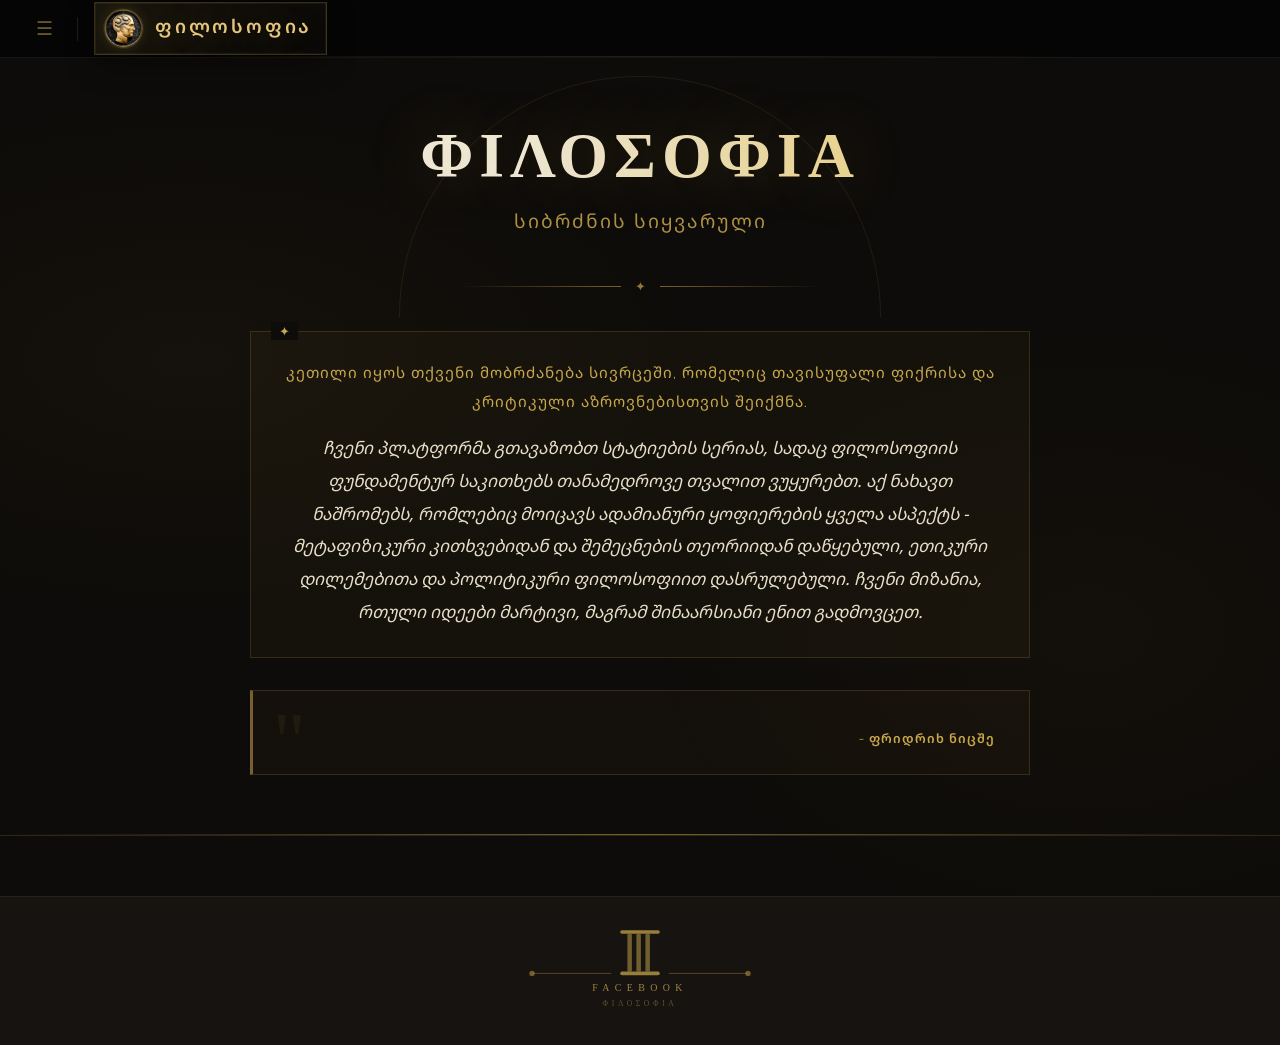
==== commit 1219ab6b: "Add files via upload" ====
--- a/index.html
+++ b/index.html
@@ -1,1122 +1,1122 @@
-<!DOCTYPE html>
-<html lang="ka"> 
-<head> 
-    <meta charset="UTF-8">
-    <meta name="viewport" content="width=device-width, initial-scale=1.0">
-    <meta name="google-site-verification" content="cTNdMiCBZTYP7mVzmgsLgpRK5V1pSuBiotax7s3rwjo" />
-
-    <!-- Favicon -->
-    <link rel="icon" type="image/svg+xml" href="data:image/svg+xml,<svg xmlns='http://www.w3.org/2000/svg' viewBox='0 0 100 100'><text y='.9em' font-size='90'>📖</text></svg>">
-    <link rel="icon" type="image/jpeg" href="AI Art - Brain Logo.jfif">
-    <link rel="apple-touch-icon" href="AI Art - Brain Logo.jfif">
-
-    <!-- Security Headers -->
-    <meta http-equiv="Content-Security-Policy" content="default-src 'none'; script-src 'self' https://www.gstatic.com https://*.googleapis.com https://www.google.com https://www.recaptcha.net; style-src 'self'; font-src 'self'; connect-src 'self' https://filosofia-xi.vercel.app https://*.firebaseio.com https://*.googleapis.com https://*.firebaseapp.com https://www.google.com https://www.recaptcha.net https://api.github.com; img-src 'self' data: https:; frame-src https://www.google.com https://www.recaptcha.net; object-src 'none'; base-uri 'self'; form-action 'self'; frame-ancestors 'none';">
-    <meta name="referrer" content="strict-origin-when-cross-origin">
-
-    <title>ფილოსოფია - ქართული ფილოსოფიური პლატფორმა</title>
-    
-    <!-- Primary Meta Tags -->
-    <meta name="title" content="ფილოსოფია - ქართული ფილოსოფიური პლატფორმა">
-    <meta name="description" content="ფილოსოფიური პლატფორმა კრიტიკული აზროვნებისა და ინტელექტუალური ძიებისთვის. მეტაფიზიკა, ეპისტემოლოგია, ეთიკა, პოლიტიკური ფილოსოფია და მრავალი სხვა.">
-    <meta name="keywords" content="ფილოსოფია, მეტაფიზიკა, ეპისტემოლოგია, ეთიკა, ლოგიკა, ონტოლოგია, ესთეტიკა, ეგზისტენციალიზმი, ფილოსოფიური სტატიები, ქართული ფილოსოფია">
-    <meta name="author" content="ფილოსოფია">
-    <meta name="robots" content="index, follow">
-    <meta name="language" content="ka-GE">
-    <meta name="google-site-verification" content="tKojl7vVlSTIQVz9avkOUWeJWCSwzY0tNDG1MKjO0fo" />
-    
-    <!-- Theme Color -->
-    <meta name="theme-color" content="#c9a84c">
-    <meta name="msapplication-TileColor" content="#c9a84c">
-    
-    <!-- Open Graph / Facebook / WhatsApp / LinkedIn -->
-    <meta property="og:type" content="website">
-    <meta property="og:url" content="https://phillosopheer.github.io/filosofia/">
-    <meta property="og:title" content="ფილოსოფია - ქართული ფილოსოფიური პლატფორმა">
-    <meta property="og:description" content="ფილოსოფიური პლატფორმა კრიტიკული აზროვნებისა და ინტელექტუალური ძიებისთვის. მეტაფიზიკა, ეპისტემოლოგია, ეთიკა და მრავალი სხვა.">
-    <meta property="og:image" content="https://phillosopheer.github.io/filosofia/AI%20Art%20-%20Brain%20Logo.jfif">
-    <meta property="og:image:secure_url" content="https://phillosopheer.github.io/filosofia/AI%20Art%20-%20Brain%20Logo.jfif">
-    <meta property="og:image:type" content="image/jpeg">
-    <meta property="og:image:width" content="1200">
-    <meta property="og:image:height" content="630">
-    <meta property="og:image:alt" content="ფილოსოფიური პლატფორმა - AI Brain Logo">
-    <meta property="og:site_name" content="ფილოსოფია">
-    <meta property="og:locale" content="ka_GE">
-    
-    <!-- Twitter Card -->
-    <meta name="twitter:card" content="summary_large_image">
-    <meta name="twitter:url" content="https://phillosopheer.github.io/filosofia/">
-    <meta name="twitter:title" content="ფილოსოფია - ქართული ფილოსოფიური პლატფორმა">
-    <meta name="twitter:description" content="ფილოსოფიური პლატფორმა კრიტიკული აზროვნებისა და ინტელექტუალური ძიებისთვის. მეტაფიზიკა, ეპისტემოლოგია, ეთიკა და მრავალი სხვა.">
-    <meta name="twitter:image" content="https://phillosopheer.github.io/filosofia/AI%20Art%20-%20Brain%20Logo.jfif">
-    <meta name="twitter:image:alt" content="ფილოსოფიური პლატფორმა - AI Brain Logo">
-    
-    <!-- Telegram -->
-    <meta property="telegram:card" content="summary_large_image">
-    <meta property="telegram:title" content="ფილოსოფია - ქართული ფილოსოფიური პლატფორმა">
-    <meta property="telegram:description" content="ფილოსოფიური პლატფორმა კრიტიკული აზროვნებისა და ინტელექტუალური ძიებისთვის.">
-    <meta property="telegram:image" content="https://phillosopheer.github.io/filosofia/AI%20Art%20-%20Brain%20Logo.jfif">
-    
-    <!-- VK (VKontakte) -->
-    <meta property="vk:image" content="https://phillosopheer.github.io/filosofia/AI%20Art%20-%20Brain%20Logo.jfif">
-    
-    <!-- Pinterest -->
-    <meta name="pinterest-rich-pin" content="true">
-    <meta property="og:see_also" content="https://phillosopheer.github.io/filosofia/">
-    
-    <!-- Canonical URL -->
-    <link rel="canonical" href="https://phillosopheer.github.io/filosofia/">
-    
-    <!-- Apple Meta Tags -->
-    <meta name="apple-mobile-web-app-capable" content="yes">
-    <meta name="apple-mobile-web-app-status-bar-style" content="black-translucent">
-    <meta name="apple-mobile-web-app-title" content="ფილოსოფია">
-    
-    <!-- Preload LCP image -->
-    <link rel="preload" href="philosopher-bg.webp" as="image" type="image/webp">
-
-    <!-- Fonts (non-blocking) -->
-    <!-- Fonts self-hosted (Session 14) — @font-face in css/style.css -->
-    
-    <!-- Firebase App (the core Firebase SDK) -->
-    <script src="https://www.gstatic.com/firebasejs/12.9.0/firebase-app-compat.js" integrity="sha384-3XWNJu2qFQ6l+dVvCdcgpGP7mp9cxB8uT+w78+fV0wyyiD0lYQ2yMt2cFZOlCcFp" crossorigin="anonymous" defer></script>
-    <!-- Firebase App Check (reCAPTCHA v3) -->
-    <script src="https://www.gstatic.com/firebasejs/9.22.0/firebase-app-check-compat.js" integrity="sha384-iF93NE9DFYjJ/GJcb4h18LKfvMn3Ppl4GSSFZ8RFvwc7OtGGQSHQXbHEdO8Rknhj" crossorigin="anonymous" defer></script>
-    
-    <!-- CSS ფაილის დაკავშირება -->
-    <!-- Google Fonts: Noto Serif Georgian (ქართული ტექსტისთვის) -->
-    <link rel="preconnect" href="https://fonts.googleapis.com">
-    <link rel="preconnect" href="https://fonts.gstatic.com" crossorigin>
-    <link rel="stylesheet" href="https://fonts.googleapis.com/css2?family=Noto+Serif+Georgian:wght@400;500;600;700&display=swap">
-    <!-- Font preloads (critical fonts only) -->
-    <link rel="preload" href="css/Cinzel-Regular.woff" as="font" type="font/woff" crossorigin>
-    <link rel="preload" href="css/NotoSansGeorgian-Regular.woff" as="font" type="font/woff" crossorigin>
-    <link rel="preload" href="css/EBGaramond-Regular.woff" as="font" type="font/woff" crossorigin>
-    <link rel="stylesheet" href="css/style.css?v=52">
-</head>
-<body>
-
-<!-- PARTICLES (ოქროს ნაწილაკები) -->
-<div class="particles" id="particles"></div>
-
-    <!-- Header -->
-    <header class="header">
-        <button class="menu-btn" id="menuBtn">☰</button>
-        <div style="width:1px;height:24px;background:#1e1e1e;flex-shrink:0;"></div>
-        <div class="logo" id="logoBtn" aria-label="ფილოსოფია">
-            <span class="logo-mark" aria-hidden="true">
-                <img src="AI Art - Brain Logo.jfif" alt="" class="logo-mark-gif" />
-            </span>
-            <span class="logo-texts">
-                <span class="logo-title">ფილოსოფია</span>
-            </span>
-        </div>
-        <div class="header-actions" id="headerActions" style="visibility:hidden;">
-            <span class="user-badge" id="userBadge"></span>
-            <!-- Notification Bell — logged-in only -->
-            <div class="notif-wrap" id="notifWrap" style="position:relative;display:none;">
-                <button class="header-btn notif-btn" id="notifBtn" title="შეტყობინებები">
-                    <svg xmlns="http://www.w3.org/2000/svg" width="18" height="18" viewBox="0 0 24 24" fill="none" stroke="currentColor" stroke-width="1.8" stroke-linecap="round" stroke-linejoin="round">
-                        <path d="M18 8A6 6 0 0 0 6 8c0 7-3 9-3 9h18s-3-2-3-9"/>
-                        <path d="M13.73 21a2 2 0 0 1-3.46 0"/>
-                    </svg>
-                    <span class="notif-badge" id="notifBadge" style="display:none;">0</span>
-                </button>
-                <div class="notif-dropdown" id="notifDropdown">
-                    <div class="notif-header">
-                        <span class="notif-header-title">შეტყობინებები</span>
-                        <button class="notif-mark-all" id="notifMarkAll">ყველა წაკითხული ✓</button>
-                    </div>
-                    <div class="notif-list" id="notifList">
-                        <div class="notif-empty">იტვირთება...</div>
-                    </div>
-                </div>
-            </div>
-            <!-- Public Submission Button -->
-            <button class="header-btn" id="submitBtn" title="სტატიის გაგზავნა">
-                <svg xmlns="http://www.w3.org/2000/svg" width="18" height="18" viewBox="0 0 24 24" fill="none" stroke="currentColor" stroke-width="1.8" stroke-linecap="round" stroke-linejoin="round">
-                    <path d="M11 4H4a2 2 0 0 0-2 2v14a2 2 0 0 0 2 2h14a2 2 0 0 0 2-2v-7"/>
-                    <path d="M18.5 2.5a2.121 2.121 0 0 1 3 3L12 15l-4 1 1-4 9.5-9.5z"/>
-                </svg>
-            </button>
-            <!-- Admin Upload Button -->
-            <button class="header-btn" id="uploaderBtn" title="ფაილების ატვირთვა" style="display:none;">
-                <svg xmlns="http://www.w3.org/2000/svg" width="18" height="18" viewBox="0 0 24 24" fill="none" stroke="currentColor" stroke-width="1.8" stroke-linecap="round" stroke-linejoin="round">
-                    <polyline points="16 16 12 12 8 16"/><line x1="12" y1="12" x2="12" y2="21"/>
-                    <path d="M20.39 18.39A5 5 0 0 0 18 9h-1.26A8 8 0 1 0 3 16.3"/>
-                </svg>
-            </button>
-
-            <button class="header-btn admin-panel-btn" id="pendingBtn" title="ადმინ პანელი" style="display:none;" onclick="window.location.href='/admin.html'">
-                <svg xmlns="http://www.w3.org/2000/svg" width="18" height="18" viewBox="0 0 24 24" fill="none" stroke="currentColor" stroke-width="1.8" stroke-linecap="round" stroke-linejoin="round">
-                    <rect x="3" y="3" width="7" height="7"/><rect x="14" y="3" width="7" height="7"/>
-                    <rect x="14" y="14" width="7" height="7"/><rect x="3" y="14" width="7" height="7"/>
-                </svg>
-                <span id="pendingBadge"></span>
-            </button>
-                        <button class="header-btn" id="logoutBtn" title="გამოსვლა" style="display:none;">
-                <svg xmlns="http://www.w3.org/2000/svg" width="18" height="18" viewBox="0 0 24 24" fill="none" stroke="currentColor" stroke-width="1.8" stroke-linecap="round" stroke-linejoin="round">
-                    <path d="M9 21H5a2 2 0 0 1-2-2V5a2 2 0 0 1 2-2h4"/>
-                    <polyline points="16 17 21 12 16 7"/>
-                    <line x1="21" y1="12" x2="9" y2="12"/>
-                </svg>
-            </button>
-            <!-- User Avatar + Profile Popup -->
-            <div class="avatar-wrap" id="avatarWrap" style="position:relative;display:none;">
-                <button class="header-btn user-avatar-btn" id="userAvatarBtn" title="პროფილი">
-                    <img id="userAvatarImg" class="user-avatar-img" alt="პროფილი" src="data:," />
-                </button>
-                <div class="profile-popup" id="profilePopup">
-                    <div class="profile-popup-top">
-                        <div class="profile-popup-avatar-wrap">
-                            <img id="sidebarAvatar" class="popup-avatar" alt="Avatar" />
-                            <label class="avatar-upload-label" id="avatarUploadLabel" title="ფოტოს შეცვლა">
-                                <svg xmlns="http://www.w3.org/2000/svg" width="14" height="14" viewBox="0 0 24 24" fill="none" stroke="currentColor" stroke-width="2"><path d="M23 19a2 2 0 0 1-2 2H3a2 2 0 0 1-2-2V8a2 2 0 0 1 2-2h4l2-3h6l2 3h4a2 2 0 0 1 2 2z"/><circle cx="12" cy="13" r="4"/></svg>
-                                <input type="file" id="avatarFileInput" accept="image/*" style="display:none" />
-                            </label>
-                            <button class="avatar-delete-btn" id="avatarDeleteBtn" title="ფოტოს წაშლა" style="display:none">✕</button>
-                        </div>
-                        <div class="profile-popup-info">
-                            <div class="user-nickname-wrap" id="nicknameDisplay">
-                                <span id="sidebarNickname" class="user-nickname">მომხმარებელი</span>
-                                <button class="nickname-edit-btn" id="nicknameEditBtn" title="სახელის შეცვლა">✏️</button>
-                            </div>
-                            <div class="nickname-edit-wrap" id="nicknameEditWrap" style="display:none;">
-                                <input type="text" id="nicknameInput" class="nickname-input" maxlength="30" />
-                                <div class="nickname-edit-btns">
-                                    <button class="nick-save-btn" id="nicknameSaveBtn">✓</button>
-                                    <button class="nick-cancel-btn" id="nicknameCancelBtn">✕</button>
-                                </div>
-                            </div>
-                            <span id="sidebarEmail" class="user-email"></span>
-                        </div>
-                    </div>
-                    <div class="user-stats" id="popupStats">
-                        <div class="user-stat">
-                            <span class="user-stat-num" id="statArticles">0</span>
-                            <span class="user-stat-label">სტატია</span>
-                        </div>
-                        <div class="user-stat">
-                            <span class="user-stat-num" id="statTopics">0</span>
-                            <span class="user-stat-label">თემა</span>
-                        </div>
-                    </div>
-                    <button class="btn-user-logout" id="userLogoutBtn">გამოსვლა</button>
-                </div>
-            </div>
-            <!-- Register Button (shown when no one is logged in) -->
-            <button class="header-btn" id="registerBtn" title="რეგისტრაცია" style="visibility:hidden;">
-                <svg xmlns="http://www.w3.org/2000/svg" width="18" height="18" viewBox="0 0 24 24" fill="none" stroke="currentColor" stroke-width="1.8" stroke-linecap="round" stroke-linejoin="round">
-                    <path d="M20 21v-2a4 4 0 0 0-4-4H8a4 4 0 0 0-4 4v2"/>
-                    <circle cx="12" cy="7" r="4"/>
-                </svg>
-            </button>
-            <button class="header-btn" id="lockBtn" title="შესვლა" style="visibility:hidden;">
-                <svg id="lockIcon" xmlns="http://www.w3.org/2000/svg" width="18" height="18" viewBox="0 0 24 24" fill="none" stroke="currentColor" stroke-width="1.8" stroke-linecap="round" stroke-linejoin="round">
-                    <rect x="3" y="11" width="18" height="11" rx="2" ry="2"/>
-                    <path d="M7 11V7a5 5 0 0 1 10 0v4"/>
-                </svg>
-            </button>
-        </div>
-    </header>
-
-    <!-- Sidebar Overlay -->
-    <div class="overlay" id="sidebarOverlay"></div>
-
-    <!-- Sidebar -->
-    <aside class="sidebar" id="sidebar">
-        <div class="sidebar-header">
-            <h2>კატეგორიები</h2>
-            <button id="sidebarCloseBtn">✕</button>
-        </div>
-        
-        <!-- Glossary Button -->
-        <div class="glossary-btn" id="glossaryOpenBtn">
-            📚 ლექსიკონი
-        </div>
-        
-        <div id="catList"></div>
-
-    </aside>
-
-    <!-- Hero -->
-    <section class="hero">
-      <div class="hero-content">
-
-        <h1 id="pageTitle" class="shimmer">ΦΙΛΟΣΟΦΙΑ</h1>
-        <div id="heroBook"></div>
-        <p id="pageSubtitle">სიბრძნის სიყვარული</p>
-
-        <div class="hero-divider">
-          <div class="hero-divider-line"></div>
-          <div class="hero-divider-symbol">✦</div>
-          <div class="hero-divider-line"></div>
-        </div>
-
-        <!-- 1. მისასალმებელი ტექსტი -->
-        <div class="welcome-text">
-            <p>კეთილი იყოს თქვენი მობრძანება სივრცეში, რომელიც თავისუფალი ფიქრისა და კრიტიკული აზროვნებისთვის შეიქმნა.</p>
-            <p>ჩვენი პლატფორმა გთავაზობთ სტატიების სერიას, სადაც ფილოსოფიის ფუნდამენტურ საკითხებს თანამედროვე თვალით ვუყურებთ. აქ ნახავთ ნაშრომებს, რომლებიც მოიცავს ადამიანური ყოფიერების ყველა ასპექტს - მეტაფიზიკური კითხვებიდან და შემეცნების თეორიიდან დაწყებული, ეთიკური დილემებითა და პოლიტიკური ფილოსოფიით დასრულებული. ჩვენი მიზანია, რთული იდეები მარტივი, მაგრამ შინაარსიანი ენით გადმოვცეთ.</p>
-        </div>
-
-        <!-- 2. ციტატა (იცვლება refresh-ზე) -->
-        <div id="quoteSection">
-            <div class="quote-mark">"</div>
-            <p id="quoteText"></p>
-            <p id="quoteAuthor">- ფრიდრიხ ნიცშე</p>
-        </div>
-
-      </div>
-    </section>
-
-    <!-- Search Bar -->
-    <div id="searchBar">
-        <div class="search-wrapper">
-            <span class="search-icon-inline">🔍</span>
-            <input
-                type="text"
-                id="searchInput"
-                placeholder="სტატიის ძებნა..."
-                aria-label="სტატიის ძებნა"
-
-            />
-        </div>
-    </div>
-
-    <!-- Notes Grid -->
-    <main class="grid" id="notesGrid"></main>
-
-    <!-- Home Welcome Section -->
-    <section id="homeSection">
-        <div class="home-card">
-            <div class="home-deco-tr"></div>
-            <div class="home-deco-bl"></div>
-            <!-- Featured Articles Carousel -->
-            <div class="carousel-section">
-                <h3 class="carousel-title">შემოთავაზებული სტატიები</h3>
-                <div id="featuredCarousel">
-                    <div id="carouselTrack">
-                        <!-- Cards will be inserted here by JavaScript -->
-                    </div>
-                    <!-- Navigation Dots -->
-                    <div id="carouselDots"></div>
-                </div>
-            </div>
-        </div>
-    </section>
-
-    <!-- Reader -->
-    <div id="reader" class="reader">
-        <button class="close-btn" id="closeReaderBtn">✕</button>
-        <div class="reader-inner">
-            <p id="readCat"></p>
-            <h2 id="readTitle" aria-live="polite"></h2>
-            <p id="readDate"></p>
-            <p id="readAuthor"></p>
-            <div id="readCover"></div>
-            <div id="readBody"></div>
-            <div id="adminControls">
-                <button class="btn btn-secondary" id="copyNoteBtn">📋 კოპირება</button>
-                <button class="btn btn-secondary" id="openEditModalBtn">✏️ რედაქტირება</button>
-                <button class="btn btn-danger" id="deleteCurrentNoteBtn">🗑 წაშლა</button>
-            </div>
-
-            <!-- ===== ARTICLE BOT ===== -->
-            <div id="articleBotSection">
-                <button class="article-bot-toggle" id="articleBotToggle">
-                    <span class="article-bot-icon" aria-hidden="true">
-                        <img src="filosofia.jpg" alt="" class="article-bot-icon-img">
-                    </span> სტატიის ასისტენტი
-                    <span id="articleBotChevron">▾</span>
-                </button>
-                <div id="articleBotPanel">
-                    <div id="articleBotResult" class="article-bot-result"></div>
-                    <div id="articleBotLoading" class="article-bot-loading">
-                        <span></span><span></span><span></span>
-                    </div>
-                    <div class="article-bot-input-row">
-                        <textarea
-                            id="articleBotInput"
-                            class="article-bot-input"
-                            name="article_prompt_no_store"
-                            autocomplete="new-password"
-                            autocorrect="off"
-                            autocapitalize="none"
-                            spellcheck="false"
-                            inputmode="text"
-                            data-lpignore="true"
-                            data-1p-ignore="true"
-                            data-bwignore="true"
-                            data-form-type="other"
-                            readonly
-                            rows="1"
-                            placeholder="დასვი კითხვა ამ სტატიის შესახებ..."
-                            aria-label="კითხვა სტატიის ბოტისთვის"
-                        ></textarea>
-                        <button class="article-bot-send" id="articleBotSendBtn" aria-label="კითხვის გაგზავნა">↑</button>
-                    </div>
-                    <p class="bot-hint">ბოტი პასუხობს მხოლოდ ამ სტატიის მიხედვით</p>
-                    <!-- ადმინ განბლოკვის ღილაკი — მხოლოდ შესვლის შემდეგ -->
-                    <div id="botAdminUnblock">
-                        <button id="adminUnblockBotBtn">🔓 ბლოკის მოხსნა (ადმინი)</button>
-                    </div>
-                </div>
-            </div>
-        </div>
-    </div>
-
-    <!-- FAB -->
-    <button class="fab" id="fabBtn">+</button>
-
-    <!-- ===== GLOSSARY VIEW ===== -->
-    <div id="glossaryView" class="glossary-view">
-        <button class="close-glossary-btn" id="closeGlossaryBtn">✕</button>
-        
-        <div class="glossary-header">
-            <h2>ლექსიკონი</h2>
-            <p class="glossary-modal-desc">
-                აქ იპოვით სიტყვების განმარტებებს
-            </p>
-            
-            <div class="glossary-search-container">
-                <span class="search-icon">🔍</span>
-                <input
-                    type="text"
-                    id="glossarySearchInput"
-                    class="glossary-search-input"
-                    placeholder="მოძებნე ტერმინი..."
-                    aria-label="ტერმინის ძებნა"
-                    autocomplete="off"
-                />
-                <div id="suggestionDropdown" class="suggestions-dropdown"></div>
-            </div>
-            <div class="glossary-stats-row">
-                <p class="glossary-stats-text">
-                    📚 ლექსიკონი შეიცავს <strong id="glossaryCount">იტვირთება...</strong> სიტყვას
-                </p>
-            </div>
-        </div>
-
-
-
-
-        <div id="termDisplay" class="term-display">
-            <div class="back-to-search" id="backToSearchBtn">
-                ← უკან ძებნაზე
-            </div>
-            <div class="term-card">
-                <div id="termCategory" class="term-category"></div>
-                <h2 id="termTitle" aria-live="polite" class="term-title"></h2>
-                <div id="termDefinition" class="term-definition"></div>
-                
-                <div id="glossaryAdminControls" class="glossary-admin-controls">
-                    <button class="btn btn-secondary" id="editGlossaryTermBtn">✏️ რედაქტირება</button>
-                    <button class="btn btn-danger" id="deleteGlossaryTermBtn">🗑 წაშლა</button>
-                </div>
-            </div>
-        </div>
-
-        <div id="glossaryInitialView"></div>
-    </div>
-
-    <!-- ===== LOGIN MODAL ===== -->
-    <div class="modal" id="loginModal">
-        <div class="modal-box">
-            <button class="modal-close" id="closeLoginModalBtn">✕</button>
-            <!-- Tabs -->
-            <div class="auth-tabs">
-                <button class="auth-tab active" id="tabLogin">შესვლა</button>
-                <button class="auth-tab" id="tabRegister">რეგისტრაცია</button>
-            </div>
-            <div class="msg error" id="loginError"></div>
-            <!-- Login Form -->
-            <div id="loginForm">
-                <div class="form-group">
-                    <label>ელ. ფოსტა</label>
-                    <input type="email" id="loginEmail" placeholder="you@example.com" aria-label="ელ-ფოსტა" />
-                </div>
-                <div class="form-group">
-                    <label>პაროლი</label>
-                    <input type="password" id="loginPassword" placeholder="••••••••" aria-label="პაროლი" />
-                </div>
-                <button class="btn btn-primary" id="loginBtn" style="width:100%">შესვლა</button>
-                <div style="text-align:center;margin-top:14px;">
-                    <button id="forgotLink" class="forgot-link-btn">· დამავიწყდა პაროლი ·</button>
-                </div>
-            </div>
-            <!-- Forgot Password Form -->
-            <div id="forgotForm" style="display:none">
-                <div class="msg error" id="forgotError"></div>
-                <div class="msg success" id="forgotSuccess"></div>
-                <!-- Step 1: ელ. ფოსტა -->
-                <div id="forgotStep1">
-                    <div style="text-align:center;margin-bottom:20px;">
-                        <div style="font-size:2rem;margin-bottom:6px;">🔑</div>
-                        <p style="color:var(--ivory-dim);font-size:0.85rem;">შეიყვანე ელ. ფოსტა და<br>გამოგეგზავნება კოდი</p>
-                    </div>
-                    <div class="form-group">
-                        <label>ელ. ფოსტა</label>
-                        <input type="email" id="forgotEmail" placeholder="you@example.com" aria-label="ელ-ფოსტა" />
-                    </div>
-                    <button class="btn btn-primary" id="forgotSendBtn" style="width:100%">კოდის გაგზავნა →</button>
-                    <button id="forgotBackBtn1" class="forgot-back-btn">← შესვლაზე დაბრუნება</button>
-                </div>
-                <!-- Step 2: კოდი + ახალი პაროლი -->
-                <div id="forgotStep2" style="display:none">
-                    <div style="text-align:center;margin-bottom:18px;">
-                        <div style="font-size:2rem;margin-bottom:6px;">📧</div>
-                        <p style="color:var(--ivory-dim);font-size:0.85rem;">6-ნიშნა კოდი გამოგეგზავნა<br><span id="forgotEmailShow" style="color:var(--accent);"></span></p>
-                    </div>
-                    <div class="form-group">
-                        <label>დადასტურების კოდი</label>
-                        <input type="text" id="forgotCode" placeholder="000000" maxlength="6"
-                            inputmode="numeric" pattern="[0-9]*" autocomplete="one-time-code"
-                            style="text-align:center;letter-spacing:8px;font-size:1.4rem;" />
-                    </div>
-                    <div class="form-group">
-                        <label>ახალი პაროლი</label>
-                        <input type="password" id="forgotNewPassword" placeholder="მინ. 6 სიმბოლო" aria-label="ახალი პაროლი" />
-                    </div>
-                    <div class="form-group">
-                        <label>გაიმეორე პაროლი</label>
-                        <input type="password" id="forgotNewPassword2" placeholder="••••••••" aria-label="პაროლის გამეორება" />
-                    </div>
-                    <button class="btn btn-primary" id="forgotResetBtn" style="width:100%">პაროლის შეცვლა ✓</button>
-                    <button id="forgotBackBtn2" class="forgot-back-btn">← კოდის ხელახლა გაგზავნა</button>
-                </div>
-            </div>
-            <!-- Register Form -->
-            <div id="registerForm" style="display:none">
-                <!-- Step 1 -->
-                <div id="regStep1">
-                    <div class="form-group">
-                        <label>სახელი</label>
-                        <input type="text" id="regNickname" placeholder="მაგ: ფილოსოფოსი" maxlength="20" aria-label="სახელი" />
-                        <div class="field-hint">მხოლოდ ასოები და _ (მაგ: Nodo_Qebadze). ციფრები დაუშვებელია</div>
-                    </div>
-                    <div class="form-group">
-                        <label>ელ. ფოსტა</label>
-                        <input type="email" id="regEmail" placeholder="you@example.com" aria-label="ელ-ფოსტა" />
-                    </div>
-                    <div class="form-group">
-                        <label>პაროლი</label>
-                        <input type="password" id="regPassword" placeholder="მინ. 6 სიმბოლო" aria-label="პაროლი" />
-                    </div>
-                    <div class="form-group">
-                        <label>გაიმეორე პაროლი</label>
-                        <input type="password" id="regPassword2" placeholder="••••••••" aria-label="პაროლის გამეორება" />
-                    </div>
-                    <div class="form-group captcha-group">
-                        <label id="captchaQuestion" class="captcha-label"></label>
-                        <input type="number" id="captchaAnswer" placeholder="პასუხი" class="captcha-input" />
-                    </div>
-                    <button class="btn btn-primary" id="regStep1Btn" style="width:100%">კოდის გაგზავნა →</button>
-                </div>
-                <!-- Step 2 -->
-                <div id="regStep2" style="display:none">
-                    <div style="text-align:center;margin-bottom:18px;">
-                        <div style="font-size:2rem;margin-bottom:6px;">📧</div>
-                        <p style="color:var(--ivory-dim);font-size:0.85rem;">6-ნიშნა კოდი გამოგეგზავნა<br><span id="regEmailShow" style="color:var(--accent);"></span></p>
-                    </div>
-                    <div class="form-group">
-                        <label>დადასტურების კოდი</label>
-                        <input type="text" id="regCode" placeholder="000000" maxlength="6"
-                            inputmode="numeric" pattern="[0-9]*" autocomplete="one-time-code"
-                            style="text-align:center;letter-spacing:8px;font-size:1.4rem;" />
-                    </div>
-                    <button class="btn btn-primary" id="regBtn" style="width:100%">დარეგისტრირდი ✓</button>
-                    <button class="btn" id="regBackBtn" style="width:100%;margin-top:8px;background:none;border:1px solid var(--border);color:var(--ivory-dim);">← უკან</button>
-                </div>
-            </div>
-        </div>
-    </div>
-
-
-    <!-- ===== TOTP MODAL ===== -->
-    <div class="modal" id="totpModal">
-        <div class="modal-box" style="max-width:360px;text-align:center;">
-            <button class="modal-close" id="closeTotpModalBtn">✕</button>
-            <div style="font-size:2.5rem;margin-bottom:8px;">🔐</div>
-            <h2 style="margin-bottom:4px;">ორფაქტორიანი დაცვა</h2>
-            <p style="color:var(--ivory-dim);font-size:0.85rem;margin-bottom:20px;">Google Authenticator-ის 6-ნიშნა კოდი შეიყვანე</p>
-            <div class="msg error" id="totpError" style="margin-bottom:12px;"></div>
-            <div class="form-group">
-                <input type="text" id="totpInput" placeholder="000000" maxlength="6"
-                    inputmode="numeric" pattern="[0-9]*" autocomplete="one-time-code"
-                    style="text-align:center;font-size:1.8rem;letter-spacing:8px;font-family:monospace;" aria-label="TOTP კოდი"/>
-            </div>
-            <button class="btn btn-primary" id="totpBtn" style="width:100%;margin-top:8px;">დადასტურება</button>
-        </div>
-    </div>
-
-    <!-- ===== EDITOR MODAL ===== -->
-    <div class="modal" id="editorModal">
-        <div class="modal-box wide">
-            <button class="modal-close" id="closeEditorModalBtn">✕</button>
-            <h2>ახალი ჩანაწერი</h2>
-            <div class="msg error" id="editorError"></div>
-            <div class="msg success" id="editorSuccess"></div>
-            <div class="form-group">
-                <label>სათაური</label>
-                <input type="text" id="editorTitle" placeholder="ჩანაწერის სათაური..." aria-label="სტატიის სათაური" />
-            </div>
-            <div class="form-group">
-                <label>Cover სურათი (არასავალდებულო)</label>
-                <label class="sub-cover-upload-label" id="coverUploadLabel" title="ფოტოს ატვირთვა">
-                    <svg xmlns="http://www.w3.org/2000/svg" width="16" height="16" viewBox="0 0 24 24" fill="none" stroke="currentColor" stroke-width="1.8" stroke-linecap="round" stroke-linejoin="round"><rect x="3" y="3" width="18" height="18" rx="2"/><circle cx="8.5" cy="8.5" r="1.5"/><polyline points="21 15 16 10 5 21"/></svg>
-                    <span id="coverUploadText">ფოტოს ატვირთვა</span>
-                    <input type="file" id="coverFileInput" accept="image/*" style="display:none" />
-                </label>
-                <div id="coverUploadStatus" style="display:none;font-size:0.75rem;color:var(--gold);margin-top:5px;font-family:'Cinzel',Georgia,serif;letter-spacing:1px;"></div>
-                <div id="coverPreview"></div>
-            </div>
-            <div class="form-group">
-                <label>კატეგორია</label>
-                <select id="editorCat" aria-label="კატეგორია">
-                    <option value="epist">ეპისტემოლოგია</option>
-                    <option value="ethics">ეთიკა</option>
-                    <option value="logic">ლოგიკა</option>
-                    <option value="meta">მეტაფიზიკა</option>
-                    <option value="lang">ენის ფილოსოფია</option>
-                    <option value="anthro">ანთროპოლოგიური ფილოსოფია</option>
-                    <option value="aesthetics">ესთეტიკა</option>
-                    <option value="exist">ეგზისტენციალიზმი</option>
-                    <option value="onto">ონტოლოგია</option>
-                    <option value="axio">ობიექტური აქსიოლოგია</option>
-                    <option value="histphil">ფილოსოფიის ისტორია</option>
-                    <option value="relphil">რელიგიის ფილოსოფია</option>
-                    <option value="feminist">ფემინისტური ფილოსოფია</option>
-                </select>
-            </div>
-            <div class="form-group">
-                <label>ავტორი (არასავალდებულო)</label>
-                <input type="text" id="editorAuthor" placeholder="მაგ: ნ. ქებაძე" aria-label="ავტორი" class="form-input-full" />
-            </div>
-            <div class="form-group">
-                <label>შინაარსი</label>
-                <div class="editor-toolbar" id="toolbar">
-                    <button class="tb-btn" data-cmd="bold" title="მუქი"><b>B</b></button>
-                    <button class="tb-btn" data-cmd="italic" title="დახრილი"><i>I</i></button>
-                    <button class="tb-btn" data-cmd="underline" title="ხაზგასმული"><u>U</u></button>
-                    <button class="tb-btn" data-cmd="strikeThrough" title="გადახაზული"><s>S</s></button>
-                    <span class="tb-separator"></span>
-                    <label class="tb-btn color-picker-btn" title="ტექსტის ფერი">
-                        <span class="tb-color-text">A</span>
-                        <input type="color" id="textColorPicker">
-                    </label>
-                    <label class="tb-btn color-picker-btn" title="ფონის ფერი">
-                        <span class="tb-color-bg">◼</span>
-                        <input type="color" id="bgColorPicker">
-                    </label>
-                    <span class="tb-separator"></span>
-                    <button class="tb-btn" data-cmd="h1" data-type="heading" title="სათაური 1">H1</button>
-                    <button class="tb-btn" data-cmd="h2" data-type="heading" title="სათაური 2">H2</button>
-                    <button class="tb-btn" data-cmd="h3" data-type="heading" title="სათაური 3">H3</button>
-                    <button class="tb-btn" data-cmd="p" data-type="heading" title="ჩვეულებრივი ტექსტი">P</button>
-                    <span class="tb-separator"></span>
-                    <select class="tb-btn" id="fontSizeSelect" aria-label="შრიფტის ზომა" title="შრიფტის ზომა">
-                        <option value="">ზომა</option>
-                        <option value="1">პატარა</option>
-                        <option value="3">ჩვეულებრივი</option>
-                        <option value="5">დიდი</option>
-                        <option value="7">ძალიან დიდი</option>
-                    </select>
-                    <span class="tb-separator"></span>
-                    <button class="tb-btn" data-cmd="justifyLeft" title="მარცხნივ">⬅</button>
-                    <button class="tb-btn" data-cmd="justifyCenter" title="ცენტრში">↔</button>
-                    <button class="tb-btn" data-cmd="justifyRight" title="მარjvნივ">➡</button>
-                    <span class="tb-separator"></span>
-                    <button class="tb-btn" data-cmd="insertOrderedList" title="დანომრილი სია">1.</button>
-                    <button class="tb-btn" data-cmd="insertUnorderedList" title="ჩამონათვალი">•</button>
-                    <button class="tb-btn" data-cmd="blockquote" data-type="special" title="ციტატა">❝</button>
-                    <span class="tb-separator"></span>
-                    <button class="tb-btn" data-cmd="link" data-type="special" title="ლინკი">🔗</button>
-                    <button class="tb-btn" data-cmd="hr" data-type="special" title="გამყოფი ხაზი">―</button>
-                    <button class="tb-btn" data-cmd="removeFormat" title="ფორმატის გასუფთავება">✗</button>
-                </div>
-                <div
-                    class="editor-area"
-                    id="editorArea"
-                    contenteditable="true"
-                    data-placeholder="დაიწყე წერა..."
-                ></div>
-            </div>
-            <button class="btn btn-primary" id="saveBtn">შენახვა</button>
-            <button class="btn btn-secondary" id="cancelEditorBtn">გაუქმება</button>
-        </div>
-    </div>
-
-    <!-- ===== EDIT MODAL ===== -->
-    <div class="modal" id="editModal">
-        <div class="modal-box wide">
-            <button class="modal-close" id="closeEditModalBtn">✕</button>
-            <h2>რედაქტირება</h2>
-            <div class="msg error" id="editError"></div>
-            <div class="msg success" id="editSuccess"></div>
-            <div class="form-group">
-                <label>სათაური</label>
-                <input type="text" id="editTitle" placeholder="ჩანაწერის სათაური..." aria-label="სტატიის სათაური" />
-            </div>
-            <div class="form-group">
-                <label>Cover სურათი (არასავალდებულო)</label>
-                <div class="edit-cover-row">
-                    <input type="text" id="editCoverUrl" placeholder="https://example.com/image.jpg" aria-label="სქავნის URL" class="edit-cover-input" />
-                    <button type="button" id="removeCoverImageBtn">🗑 წაშლა</button>
-                </div>
-                <div id="editCoverPreview"></div>
-            </div>
-            <div class="form-group">
-                <label>კატეგორია</label>
-                <select id="editCat" aria-label="კატეგორია">
-                    <option value="epist">ეპისტემოლოგია</option>
-                    <option value="ethics">ეთიკა</option>
-                    <option value="logic">ლოგიკა</option>
-                    <option value="meta">მეტაფიზიკა</option>
-                    <option value="lang">ენის ფილოსოფია</option>
-                    <option value="anthro">ანთროპოლოგიური ფილოსოფია</option>
-                    <option value="aesthetics">ესთეტიკა</option>
-                    <option value="exist">ეგზისტენციალიზმი</option>
-                    <option value="onto">ონტოლოგია</option>
-                    <option value="axio">ობიექტური აქსიოლოგია</option>
-                    <option value="histphil">ფილოსოფიის ისტორია</option>
-                    <option value="relphil">რელიგიის ფილოსოფია</option>
-                    <option value="feminist">ფემინისტური ფილოსოფია</option>
-                </select>
-            </div>
-            <div class="form-group">
-                <label>ავტორი (არასავალდებულო)</label>
-                <input type="text" id="editAuthor" placeholder="მაგ: ნ. ქებაძე" aria-label="ავტორი" class="form-input-full" />
-            </div>
-            <div class="form-group">
-                <label>შინაარსი</label>
-                <div class="editor-toolbar">
-                    <button class="tb-btn" data-cmd="bold" data-target="edit" title="მუქი"><b>B</b></button>
-                    <button class="tb-btn" data-cmd="italic" data-target="edit" title="დახრილი"><i>I</i></button>
-                    <button class="tb-btn" data-cmd="underline" data-target="edit" title="ხაზგასმული"><u>U</u></button>
-                    <button class="tb-btn" data-cmd="strikeThrough" data-target="edit" title="გადახაზული"><s>S</s></button>
-                    <span class="tb-separator"></span>
-                    <label class="tb-btn color-picker-btn" title="ტექსტის ფერი">
-                        <span class="tb-color-text">A</span>
-                        <input type="color" id="textColorPickerE">
-                    </label>
-                    <label class="tb-btn color-picker-btn" title="ფონის ფერი">
-                        <span class="tb-color-bg">◼</span>
-                        <input type="color" id="bgColorPickerE">
-                    </label>
-                    <span class="tb-separator"></span>
-                    <button class="tb-btn" data-cmd="h1" data-type="heading" data-target="edit" title="სათაური 1">H1</button>
-                    <button class="tb-btn" data-cmd="h2" data-type="heading" data-target="edit" title="სათაური 2">H2</button>
-                    <button class="tb-btn" data-cmd="h3" data-type="heading" data-target="edit" title="სათაური 3">H3</button>
-                    <button class="tb-btn" data-cmd="p" data-type="heading" data-target="edit" title="ჩვეულებრივი ტექსტი">P</button>
-                    <span class="tb-separator"></span>
-                    <select class="tb-btn" id="fontSizeSelectE" aria-label="შრიფტის ზომა" title="შრიფტის ზომა">
-                        <option value="">ზომა</option>
-                        <option value="1">პატარა</option>
-                        <option value="3">ჩვეულებრივი</option>
-                        <option value="5">დიდი</option>
-                        <option value="7">ძალიან დიდი</option>
-                    </select>
-                    <span class="tb-separator"></span>
-                    <button class="tb-btn" data-cmd="justifyLeft" data-target="edit" title="მარცხნივ">⬅</button>
-                    <button class="tb-btn" data-cmd="justifyCenter" data-target="edit" title="ცენტრში">↔</button>
-                    <button class="tb-btn" data-cmd="justifyRight" data-target="edit" title="მარjvნივ">➡</button>
-                    <span class="tb-separator"></span>
-                    <button class="tb-btn" data-cmd="insertOrderedList" data-target="edit" title="დანომრილი სია">1.</button>
-                    <button class="tb-btn" data-cmd="insertUnorderedList" data-target="edit" title="ჩამონათვალი">•</button>
-                    <button class="tb-btn" data-cmd="blockquote" data-type="special" data-target="edit" title="ციტატა">❝</button>
-                    <span class="tb-separator"></span>
-                    <button class="tb-btn" data-cmd="link" data-type="special" data-target="edit" title="ლინკი">🔗</button>
-                    <button class="tb-btn" data-cmd="hr" data-type="special" data-target="edit" title="გამყოფი ხაზი">―</button>
-                    <button class="tb-btn" data-cmd="removeFormat" data-target="edit" title="ფორმატის გასუფთავება">✗</button>
-                </div>
-                <div class="editor-area" id="editArea" contenteditable="true" data-placeholder="შინაარსი..."></div>
-            </div>
-            <button class="btn btn-primary" id="updateBtn">განახლება</button>
-            <button class="btn btn-secondary" id="cancelEditBtn">გაუქმება</button>
-        </div>
-    </div>
-
-    <!-- ===== PUBLIC SUBMISSION MODAL ===== -->
-    <div class="modal" id="publicSubmissionModal">
-        <div class="modal-box wide">
-            <button class="modal-close" id="closeSubmissionModalBtn">✕</button>
-            <h2>სტატიის გაგზავნა</h2>
-            <p class="submission-desc">თქვენი სტატია გაიგზავნება ადმინისტრატორთან. დადასტურების შემდეგ ის გამოქვეყნდება საიტზე.</p>
-            <div class="msg error" id="submissionError"></div>
-            <div class="msg success" id="submissionSuccess"></div>
-            <div class="form-group">
-                <label>სათაური</label>
-                <input type="text" id="submissionTitle" placeholder="სტატიის სათაური..." />
-            </div>
-            <div class="form-group">
-                <label>თქვენი სახელი (არასავალდებულო)</label>
-                <input type="text" id="submissionAuthor" class="form-input-full" placeholder="მაგ: ნ. ქებაძე" />
-            </div>
-            <div class="form-group">
-                <label>კატეგორია</label>
-                <select id="submissionCat">
-                    <option value="epist">ეპისტემოლოგია</option>
-                    <option value="ethics">ეთიკა</option>
-                    <option value="logic">ლოგიკა</option>
-                    <option value="meta">მეტაფიზიკა</option>
-                    <option value="lang">ენის ფილოსოფია</option>
-                    <option value="anthro">ანთროპოლოგიური ფილოსოფია</option>
-                    <option value="aesthetics">ესთეტიკა</option>
-                    <option value="exist">ეგზისტენციალიზმი</option>
-                    <option value="onto">ონტოლოგია</option>
-                    <option value="axio">ობიექტური აქსიოლოგია</option>
-                    <option value="histphil">ფილოსოფიის ისტორია</option>
-                    <option value="relphil">რელიგიის ფილოსოფია</option>
-                    <option value="feminist">ფემინისტური ფილოსოფია</option>
-                </select>
-            </div>
-            <div class="form-group">
-                <label>შინაარსი</label>
-                <div class="editor-toolbar">
-                    <button class="tb-btn" data-cmd="bold" data-target="sub" title="მუქი"><b>B</b></button>
-                    <button class="tb-btn" data-cmd="italic" data-target="sub" title="დახრილი"><i>I</i></button>
-                    <button class="tb-btn" data-cmd="underline" data-target="sub" title="ხაზგასმული"><u>U</u></button>
-                    <span class="tb-separator"></span>
-                    <button class="tb-btn" data-cmd="h1" data-type="heading" data-target="sub" title="სათაური 1">H1</button>
-                    <button class="tb-btn" data-cmd="h2" data-type="heading" data-target="sub" title="სათაური 2">H2</button>
-                    <button class="tb-btn" data-cmd="h3" data-type="heading" data-target="sub" title="სათაური 3">H3</button>
-                    <button class="tb-btn" data-cmd="p" data-type="heading" data-target="sub" title="ჩვეულებრივი ტექსტი">P</button>
-                    <span class="tb-separator"></span>
-                    <button class="tb-btn" data-cmd="insertOrderedList" data-target="sub" title="დანომრილი სია">1.</button>
-                    <button class="tb-btn" data-cmd="insertUnorderedList" data-target="sub" title="ჩამონათვალი">•</button>
-                    <button class="tb-btn" data-cmd="blockquote" data-type="special" data-target="sub" title="ციტატა">❝</button>
-                </div>
-                <div class="editor-area" id="submissionArea" contenteditable="true" data-placeholder="დაიწყე წერა..."></div>
-            </div>
-            <div class="form-group" style="margin-top:16px;">
-                <label>Cover ფოტო (არასავალდებულო)</label>
-                <label class="sub-cover-upload-label" id="subCoverUploadLabel">
-                    <svg xmlns="http://www.w3.org/2000/svg" width="16" height="16" viewBox="0 0 24 24" fill="none" stroke="currentColor" stroke-width="1.8" stroke-linecap="round" stroke-linejoin="round"><rect x="3" y="3" width="18" height="18" rx="2"/><circle cx="8.5" cy="8.5" r="1.5"/><polyline points="21 15 16 10 5 21"/></svg>
-                    <span id="subCoverUploadText">ფოტოს ატვირთვა</span>
-                    <input type="file" id="subCoverFileInput" accept="image/*" style="display:none" />
-                </label>
-                <div id="subCoverStatus" style="display:none;font-size:0.75rem;color:var(--gold);margin-top:6px;font-family:'Cinzel',Georgia,serif;letter-spacing:1px;"></div>
-                <div id="subCoverPreview"></div>
-            </div>
-            <div style="display:flex;gap:10px;flex-wrap:wrap;align-items:center;">
-                <button class="btn btn-primary" id="submitArticleBtn">გაგზავნა</button>
-                <button class="btn btn-secondary" id="cancelSubmissionBtn">გაუქმება</button>
-                <button class="btn btn-secondary" id="openRulesBtn" style="display:flex;align-items:center;gap:6px;">📋 წესები</button>
-            </div>
-            <div class="hp-field" aria-hidden="true">
-                <label for="website_hp">Website</label>
-                <input type="text" id="website_hp" name="website" tabindex="-1" autocomplete="off">
-            </div>
-        </div>
-    </div>
-
-    <!-- წესების Modal -->
-    <div class="modal" id="rulesModal">
-        <div class="modal-box wide" style="max-width:520px;">
-            <button class="modal-close" id="closeRulesModalBtn">✕</button>
-            <h2 style="margin-bottom:6px;">გაგზავნის წესები</h2>
-            <p style="color:var(--text-dim);font-size:0.88rem;margin-bottom:20px;">გთხოვთ, გაეცნოთ სტატიის გაგზავნის პირობებს.</p>
-
-            <div style="display:flex;flex-direction:column;gap:12px;">
-
-                <div style="display:flex;gap:14px;align-items:flex-start;background:rgba(180,145,60,0.07);border:1px solid rgba(180,145,60,0.2);border-radius:12px;padding:14px 16px;">
-                    <span style="font-size:1.4rem;line-height:1.2;">📖</span>
-                    <div>
-                        <div style="font-weight:600;font-size:0.92rem;margin-bottom:4px;">1. ფილოსოფიური შინაარსი</div>
-                        <div style="color:var(--text-dim);font-size:0.84rem;line-height:1.6;">სტატია უნდა იყოს ფილოსოფიურ თემატიკაზე. სპამი, რეკლამა ან შეუსაბამო შინაარსი უარყოფილი იქნება.</div>
-                    </div>
-                </div>
-
-                <div style="display:flex;gap:14px;align-items:flex-start;background:rgba(180,145,60,0.07);border:1px solid rgba(180,145,60,0.2);border-radius:12px;padding:14px 16px;">
-                    <span style="font-size:1.4rem;line-height:1.2;">✍️</span>
-                    <div>
-                        <div style="font-weight:600;font-size:0.92rem;margin-bottom:4px;">2. მინიმალური მოცულობა</div>
-                        <div style="color:var(--text-dim);font-size:0.84rem;line-height:1.6;">სტატია უნდა შეიცავდეს სულ მცირე 80 სიმბოლოს. ძალიან მოკლე ტექსტი უარყოფილი იქნება.</div>
-                    </div>
-                </div>
-
-                <div style="display:flex;gap:14px;align-items:flex-start;background:rgba(180,145,60,0.07);border:1px solid rgba(180,145,60,0.2);border-radius:12px;padding:14px 16px;">
-                    <span style="font-size:1.4rem;line-height:1.2;">⏱️</span>
-                    <div>
-                        <div style="font-weight:600;font-size:0.92rem;margin-bottom:4px;">3. გაგზავნის ლიმიტი</div>
-                        <div style="color:var(--text-dim);font-size:0.84rem;line-height:1.6;">1 საათის განმავლობაში მაქსიმუმ 3 სტატიის გაგზავნაა შესაძლებელი. ლიმიტის გადამეტებისას ანგარიში <strong>24 საათით</strong> დაიბლოკება.</div>
-                    </div>
-                </div>
-
-                <div style="display:flex;gap:14px;align-items:flex-start;background:rgba(220,60,60,0.07);border:1px solid rgba(220,60,60,0.2);border-radius:12px;padding:14px 16px;">
-                    <span style="font-size:1.4rem;line-height:1.2;">🚫</span>
-                    <div>
-                        <div style="font-weight:600;font-size:0.92rem;margin-bottom:4px;">4. გინება და შეურაცხყოფა</div>
-                        <div style="color:var(--text-dim);font-size:0.84rem;line-height:1.6;">გინება, ლანძღვა ან შეურაცხმყოფელი შინაარსის გაგზავნისას ანგარიში <strong>60 დღით</strong> დაიბლოკება - გამონაკლისის გარეშე.</div>
-                    </div>
-                </div>
-
-                <div style="display:flex;gap:14px;align-items:flex-start;background:rgba(220,60,60,0.07);border:1px solid rgba(220,60,60,0.2);border-radius:12px;padding:14px 16px;">
-                    <span style="font-size:1.4rem;line-height:1.2;">🌐</span>
-                    <div>
-                        <div style="font-weight:600;font-size:0.92rem;margin-bottom:4px;">5. VPN, Proxy და Tor</div>
-                        <div style="color:var(--text-dim);font-size:0.84rem;line-height:1.6;">VPN-ის, Proxy-ს ან Tor-ის გამოყენებით სტატიის გაგზავნა დაუშვებელია - ასეთი მცდელობა მყისიერად დაიბლოკება.</div>
-                    </div>
-                </div>
-
-                <div style="display:flex;gap:14px;align-items:flex-start;background:rgba(180,145,60,0.07);border:1px solid rgba(180,145,60,0.2);border-radius:12px;padding:14px 16px;">
-                    <span style="font-size:1.4rem;line-height:1.2;">🤖</span>
-                    <div>
-                        <div style="font-weight:600;font-size:0.92rem;margin-bottom:4px;">6. AI-ს შემოწმება</div>
-                        <div style="color:var(--text-dim);font-size:0.84rem;line-height:1.6;">ყოველი სტატია ხელოვნური ინტელექტის მიერ მოწმდება. დადასტურების შემდეგ სტატია ადმინისტრატორს ეგზავნება გამოქვეყნებისათვის.</div>
-                    </div>
-                </div>
-
-            </div>
-
-            <button class="btn btn-primary" id="closeRulesBtn" style="margin-top:20px;width:100%;">გასაგებია</button>
-        </div>
-    </div>
-
-    <!-- ===== PENDING PANEL MODAL ===== -->
-    <div class="modal" id="pendingModal">
-        <div class="modal-box pending-modal-box">
-            <button class="modal-close" id="closePendingModalBtn">✕</button>
-            <h2>მოლოდინში მყოფი სტატიები</h2>
-            <div id="pendingList"></div>
-        </div>
-    </div>
-
-
-    <!-- ===== ADD GLOSSARY TERM MODAL ===== -->
-    <div class="modal" id="addGlossaryModal">
-        <div class="modal-box wide">
-            <button class="modal-close" id="closeAddGlossaryModalBtn">✕</button>
-            <h2>ახალი ტერმინის დამატება</h2>
-            <div class="msg error" id="addGlossaryError"></div>
-            <div class="msg success" id="addGlossarySuccess"></div>
-            
-            <div class="form-group">
-                <label>ტერმინი</label>
-                <input type="text" id="newTermName" placeholder="მაგ: ონტოლოგია" />
-            </div>
-            
-            <div class="form-group">
-                <label>კატეგორია (არასავალდებულო)</label>
-                <input type="text" id="newTermCategory" placeholder="მაგ: მეტაფიზიკა" />
-            </div>
-            
-            <div class="form-group">
-                <label>განმარტება</label>
-                <textarea id="newTermDefinition" placeholder="ტერმინის სრული განმარტება..." rows="6"></textarea>
-            </div>
-            
-            <button class="btn btn-primary" id="addTermBtn">დამატება</button>
-        </div>
-    </div>
-
-    <!-- ===== EDIT GLOSSARY TERM MODAL ===== -->
-    <div class="modal" id="editGlossaryModal">
-        <div class="modal-box wide">
-            <button class="modal-close" id="closeEditGlossaryModalBtn">✕</button>
-            <h2>ტერმინის რედაქტირება</h2>
-            <div class="msg error" id="editGlossaryError"></div>
-            <div class="msg success" id="editGlossarySuccess"></div>
-            
-            <div class="form-group">
-                <label>ტერმინი</label>
-                <input type="text" id="editTermName" />
-            </div>
-            
-            <div class="form-group">
-                <label>კატეგორია</label>
-                <input type="text" id="editTermCategory" />
-            </div>
-            
-            <div class="form-group">
-                <label>განმარტება</label>
-                <textarea id="editTermDefinition" rows="6"></textarea>
-            </div>
-            
-            <button class="btn btn-primary" id="updateTermBtn">განახლება</button>
-        </div>
-    </div>
-
-    <!-- Glossary Add Button (admin only) -->
-    <button id="glossaryAddBtn">+</button>
-
-
-    <!-- ===== SOCIAL FOOTER ===== -->
-    <div class="social-footer">
-        <a href="https://www.facebook.com/profile.php?id=61583986255288" target="_blank" rel="noopener noreferrer" class="fb-admin-link" title="Facebook" aria-label="Facebook გვერდი">
-            <svg class="footer-svg" viewBox="0 0 280 100" xmlns="http://www.w3.org/2000/svg">
-                <rect x="118" y="8" width="44" height="4" rx="2" fill="rgba(201,168,76,0.85)"/>
-                <rect x="126" y="12" width="5" height="42" rx="1.5" fill="rgba(201,168,76,0.6)"/>
-                <rect x="136" y="12" width="5" height="42" rx="1.5" fill="rgba(201,168,76,0.6)"/>
-                <rect x="146" y="12" width="5" height="42" rx="1.5" fill="rgba(201,168,76,0.6)"/>
-                <rect x="118" y="54" width="44" height="4" rx="2" fill="rgba(201,168,76,0.85)"/>
-                <line x1="20" y1="56" x2="108" y2="56" stroke="rgba(201,168,76,0.45)" stroke-width="1"/>
-                <line x1="172" y1="56" x2="260" y2="56" stroke="rgba(201,168,76,0.45)" stroke-width="1"/>
-                <circle cx="20" cy="56" r="3" fill="rgba(201,168,76,0.6)"/>
-                <circle cx="260" cy="56" r="3" fill="rgba(201,168,76,0.6)"/>
-                <text x="140" y="76" text-anchor="middle" fill="rgba(201,168,76,0.9)" font-size="11" letter-spacing="6" font-family="Georgia,serif">FACEBOOK</text>
-                <text x="140" y="92" text-anchor="middle" fill="rgba(201,168,76,0.5)" font-size="8.5" letter-spacing="4" font-family="Georgia,serif">ΦΙΛΟΣΟΦΙΑ</text>
-            </svg>
-        </a>
-    </div>
-
-
-    <!-- ===== ERROR MONITOR (admin only) ===== -->
-    <div id="errorMonitorBtn" title="ერორების მონიტორი">
-        🛡️ <span id="errorMonitorCount">0</span>
-    </div>
-    <div id="errorMonitorPanel">
-        <div id="errorMonitorHeader">
-            <span>🛡️ ადმინ მონიტორი</span>
-            <div>
-                <button id="errorMonitorClear">🗑 გასუფთავება</button>
-                <button id="errorMonitorClose">✕</button>
-            </div>
-        </div>
-        <div id="geminiCheckSection">
-            <button id="geminiCheckBtn">🤖 Gemini-ს შემოწმება</button>
-            <div id="geminiStatusResult"></div>
-        </div>
-        <div id="errorMonitorList">
-            <div class="error-monitor-empty">✅ ერორები არ არის</div>
-        </div>
-    </div>
-
-    <!-- ===== SCRIPTS ===== -->
-
-    <!-- Particles + Footer wiring (CSP-safe, external) -->
-    <script src="js/extras.js?v=47" defer></script>
-
-    <!-- JavaScript ფაილის დაკავშირება -->
-    <script src="js/script.js?v=48" defer></script>
-    <!-- ΑΓΟΡᲐ ფორუმი -->
-    <!-- UPLOADER MODAL -->
-    <div id="uploaderModal" class="modal" role="dialog" aria-modal="true">
-      <div class="modal-box wide" style="max-width:520px; background:#161310; border:1px solid rgba(201,168,76,0.28); padding:0; position:relative; overflow:hidden;">
-
-        <!-- corner decorations -->
-        <div style="position:absolute;top:10px;left:10px;width:16px;height:16px;border-top:1px solid rgba(201,168,76,0.5);border-left:1px solid rgba(201,168,76,0.5);pointer-events:none;"></div>
-        <div style="position:absolute;top:10px;right:10px;width:16px;height:16px;border-top:1px solid rgba(201,168,76,0.5);border-right:1px solid rgba(201,168,76,0.5);pointer-events:none;"></div>
-        <div style="position:absolute;bottom:10px;left:10px;width:16px;height:16px;border-bottom:1px solid rgba(201,168,76,0.5);border-left:1px solid rgba(201,168,76,0.5);pointer-events:none;"></div>
-        <div style="position:absolute;bottom:10px;right:10px;width:16px;height:16px;border-bottom:1px solid rgba(201,168,76,0.5);border-right:1px solid rgba(201,168,76,0.5);pointer-events:none;"></div>
-
-        <!-- HEADER -->
-        <div style="padding:22px 28px 18px; border-bottom:1px solid rgba(201,168,76,0.2); display:flex; align-items:flex-start; justify-content:space-between; gap:12px;">
-          <div>
-            <div style="font-family:'Cinzel',Georgia,serif; font-size:0.5rem; letter-spacing:0.26em; color:rgba(201,168,76,0.6); text-transform:uppercase; margin-bottom:5px; display:flex; align-items:center; gap:7px;">
-              <svg width="13" height="13" viewBox="0 0 24 24" fill="none" stroke="currentColor" stroke-width="1.8" style="opacity:0.7;flex-shrink:0;"><path d="M9 19c-5 1.5-5-2.5-7-3m14 6v-3.87a3.37 3.37 0 0 0-.94-2.61c3.14-.35 6.44-1.54 6.44-7A5.44 5.44 0 0 0 20 4.77 5.07 5.07 0 0 0 19.91 1S18.73.65 16 2.48a13.38 13.38 0 0 0-7 0C6.27.65 5.09 1 5.09 1A5.07 5.07 0 0 0 5 4.77a5.44 5.44 0 0 0-1.5 3.78c0 5.42 3.3 6.61 6.44 7A3.37 3.37 0 0 0 9 18.13V22"/></svg>
-              GitHub Uploader
-            </div>
-            <div style="font-family:'EBGaramond','EB Garamond',Georgia,serif; font-size:0.88rem; color:#e8dfc8; font-style:italic; letter-spacing:0.04em;">Phillosopheer / filosofia · main</div>
-          </div>
-          <button class="modal-close" id="uploaderCloseBtn" aria-label="დახურვა" style="width:30px;height:30px;border:1px solid rgba(201,168,76,0.25);background:transparent;color:rgba(240,230,200,0.5);cursor:pointer;font-size:0.9rem;flex-shrink:0;transition:all 0.2s;display:flex;align-items:center;justify-content:center;">✕</button>
-        </div>
-
-        <!-- BODY -->
-        <div style="padding:22px 28px 26px; overflow-y:auto; max-height:calc(90vh - 120px);">
-
-          <!-- TOKEN SECTION -->
-          <div class="up-label">GitHub Token</div>
-          <div style="display:flex; gap:8px; margin-bottom:10px;">
-            <div style="position:relative; flex:1;">
-              <input type="password" id="upToken" placeholder="ghp_xxxxxxxxxxxxxxxxxxxx" class="up-input" style="padding-right:38px;">
-              <button id="upTokenEye" title="ჩვენება" style="position:absolute;right:10px;top:50%;transform:translateY(-50%);background:none;border:none;color:rgba(240,230,200,0.4);cursor:pointer;font-size:0.85rem;padding:2px;transition:color 0.2s;">👁</button>
-            </div>
-            <button id="upCheckBtn">შემოწმება</button>
-          </div>
-          <label style="display:flex; align-items:center; gap:8px; cursor:pointer; margin-bottom:10px;" id="upRememberLabel">
-            <div id="upSaveCb" style="width:15px;height:15px;border:1px solid rgba(201,168,76,0.3);background:#0e0c0a;display:flex;align-items:center;justify-content:center;transition:all 0.2s;flex-shrink:0;">
-              <div id="upSaveTick" style="width:7px;height:7px;background:#c9a84c;transform:scale(1);transition:transform 0.15s;"></div>
-            </div>
-            <input type="checkbox" id="upSave" checked style="display:none;">
-            <span style="font-size:0.76rem; color:rgba(240,230,200,0.5); font-style:italic; font-family:'EBGaramond','EB Garamond',Georgia,serif; user-select:none;">დამახსოვრება</span>
-          </label>
-          <div class="up-token-status" style="margin-bottom:18px;">
-            <div id="upTokenDot" style="width:7px;height:7px;border-radius:50%;background:rgba(240,230,200,0.3);flex-shrink:0;transition:background 0.3s;"></div>
-            <span id="upTokenText" style="font-style:italic;">Token შეიყვანე</span>
-          </div>
-
-          <!-- DIVIDER -->
-          <div style="display:flex;align-items:center;gap:12px;margin-bottom:16px;">
-            <div style="flex:1;height:1px;background:rgba(201,168,76,0.2);"></div>
-            <div style="font-family:'Cinzel',serif;font-size:0.46rem;letter-spacing:0.26em;color:rgba(201,168,76,0.4);">ᲤᲐᲘᲚᲔᲑᲘ</div>
-            <div style="flex:1;height:1px;background:rgba(201,168,76,0.2);"></div>
-          </div>
-
-          <!-- TABS -->
-          <div class="up-tabs-wrap" id="upTabs">
-            <button class="up-tab active" data-tab="js">JS</button>
-            <button class="up-tab" data-tab="css">CSS</button>
-            <button class="up-tab" data-tab="html">HTML</button>
-            <button class="up-tab" data-tab="api">API</button>
-            <button class="up-tab" data-tab="root">ROOT</button>
-            <button class="up-tab" data-tab="custom">＋</button>
-          </div>
-
-          <!-- JS: script.js · extras.js · admin.js -->
-          <div class="up-group visible" id="upgroup-js">
-            <div class="up-slot" data-path="js/script.js"><div class="up-slot-top"><span class="up-sname">script.js</span><button class="up-xbtn">✕</button></div><div class="up-spath">js/script.js</div><label class="up-area"><input type="file"><div class="up-atext">არჩიე ფაილი</div></label><div class="up-status"></div></div>
-            <div class="up-slot" data-path="js/extras.js"><div class="up-slot-top"><span class="up-sname">extras.js</span><button class="up-xbtn">✕</button></div><div class="up-spath">js/extras.js</div><label class="up-area"><input type="file"><div class="up-atext">არჩიე ფაილი</div></label><div class="up-status"></div></div>
-            <div class="up-slot" data-path="js/admin.js"><div class="up-slot-top"><span class="up-sname">admin.js</span><button class="up-xbtn">✕</button></div><div class="up-spath">js/admin.js</div><label class="up-area"><input type="file"><div class="up-atext">არჩიე ფაილი</div></label><div class="up-status"></div></div>
-          </div>
-
-          <!-- CSS: style.css · admin.css -->
-          <div class="up-group" id="upgroup-css">
-            <div class="up-slot" data-path="css/style.css"><div class="up-slot-top"><span class="up-sname">style.css</span><button class="up-xbtn">✕</button></div><div class="up-spath">css/style.css</div><label class="up-area"><input type="file"><div class="up-atext">არჩიე ფაილი</div></label><div class="up-status"></div></div>
-            <div class="up-slot" data-path="css/admin.css"><div class="up-slot-top"><span class="up-sname">admin.css</span><button class="up-xbtn">✕</button></div><div class="up-spath">css/admin.css</div><label class="up-area"><input type="file"><div class="up-atext">არჩიე ფაილი</div></label><div class="up-status"></div></div>
-          </div>
-
-          <!-- HTML: index.html · admin.html -->
-          <div class="up-group" id="upgroup-html">
-            <div class="up-slot" data-path="index.html"><div class="up-slot-top"><span class="up-sname">index.html</span><button class="up-xbtn">✕</button></div><div class="up-spath">index.html</div><label class="up-area"><input type="file"><div class="up-atext">არჩიე ფაილი</div></label><div class="up-status"></div></div>
-            <div class="up-slot" data-path="admin.html"><div class="up-slot-top"><span class="up-sname">admin.html</span><button class="up-xbtn">✕</button></div><div class="up-spath">admin.html</div><label class="up-area"><input type="file"><div class="up-atext">არჩიე ფაილი</div></label><div class="up-status"></div></div>
-          </div>
-
-          <!-- API: gemini.js · ban-user.js · review.js · send-code.js · reset-password.js · verify-totp.js -->
-          <div class="up-group" id="upgroup-api">
-            <div class="up-slot" data-path="api/gemini.js"><div class="up-slot-top"><span class="up-sname">gemini.js</span><button class="up-xbtn">✕</button></div><div class="up-spath">api/gemini.js</div><label class="up-area"><input type="file"><div class="up-atext">არჩიე ფაილი</div></label><div class="up-status"></div></div>
-            <div class="up-slot" data-path="api/ban-user.js"><div class="up-slot-top"><span class="up-sname">ban-user.js</span><button class="up-xbtn">✕</button></div><div class="up-spath">api/ban-user.js</div><label class="up-area"><input type="file"><div class="up-atext">არჩიე ფაილი</div></label><div class="up-status"></div></div>
-            <div class="up-slot" data-path="api/review.js"><div class="up-slot-top"><span class="up-sname">review.js</span><button class="up-xbtn">✕</button></div><div class="up-spath">api/review.js</div><label class="up-area"><input type="file"><div class="up-atext">არჩიე ფაილი</div></label><div class="up-status"></div></div>
-            <div class="up-slot" data-path="api/send-code.js"><div class="up-slot-top"><span class="up-sname">send-code.js</span><button class="up-xbtn">✕</button></div><div class="up-spath">api/send-code.js</div><label class="up-area"><input type="file"><div class="up-atext">არჩიე ფაილი</div></label><div class="up-status"></div></div>
-            <div class="up-slot" data-path="api/reset-password.js"><div class="up-slot-top"><span class="up-sname">reset-password.js</span><button class="up-xbtn">✕</button></div><div class="up-spath">api/reset-password.js</div><label class="up-area"><input type="file"><div class="up-atext">არჩიე ფაილი</div></label><div class="up-status"></div></div>
-            <div class="up-slot" data-path="api/verify-totp.js"><div class="up-slot-top"><span class="up-sname">verify-totp.js</span><button class="up-xbtn">✕</button></div><div class="up-spath">api/verify-totp.js</div><label class="up-area"><input type="file"><div class="up-atext">არჩიე ფაილი</div></label><div class="up-status"></div></div>
-          </div>
-
-          <!-- ROOT: vercel.json · sitemap.xml · robots.txt -->
-          <div class="up-group" id="upgroup-root">
-            <div class="up-slot" data-path="vercel.json"><div class="up-slot-top"><span class="up-sname">vercel.json</span><button class="up-xbtn">✕</button></div><div class="up-spath">vercel.json</div><label class="up-area"><input type="file"><div class="up-atext">არჩიე ფაილი</div></label><div class="up-status"></div></div>
-            <div class="up-slot" data-path="sitemap.xml"><div class="up-slot-top"><span class="up-sname">sitemap.xml</span><button class="up-xbtn">✕</button></div><div class="up-spath">sitemap.xml</div><label class="up-area"><input type="file"><div class="up-atext">არჩიე ფაილი</div></label><div class="up-status"></div></div>
-            <div class="up-slot" data-path="robots.txt"><div class="up-slot-top"><span class="up-sname">robots.txt</span><button class="up-xbtn">✕</button></div><div class="up-spath">robots.txt</div><label class="up-area"><input type="file"><div class="up-atext">არჩიე ფაილი</div></label><div class="up-status"></div></div>
-          </div>
-
-          <!-- CUSTOM -->
-          <div class="up-group" id="upgroup-custom">
-            <div class="up-custom-add">
-              <div class="up-label" style="margin-bottom:10px;">ნებისმიერი ფაილი</div>
-              <div style="display:flex; gap:6px;">
-                <input type="text" id="upCustomPath" placeholder="მაგ: js/newfile.js" class="up-input" style="flex:1; font-size:0.78rem;">
-                <button id="upAddCustomBtn" style="background:transparent;border:1px solid rgba(201,168,76,0.3);color:#c9a84c;padding:8px 14px;cursor:pointer;font-size:1rem;transition:all 0.2s;font-family:'Cinzel',serif;">＋</button>
-              </div>
-            </div>
-            <div id="upCustomSlots"></div>
-          </div>
-
-          <!-- DIVIDER -->
-          <div style="height:1px;background:rgba(201,168,76,0.2);margin:18px 0 14px;"></div>
-
-          <!-- PROGRESS -->
-          <div id="upProgressWrap"><div id="upProgressBar"></div></div>
-
-          <!-- BUTTONS -->
-          <button id="upUploadBtn">↑ ატვირთვა</button>
-          <button id="upClearAllBtn">✕ გასუფთავება</button>
-
-          <!-- LOG -->
-          <div id="upLog"></div>
-
-        </div>
-      </div>
-    </div>
-
-</body>
-</html>
+<!DOCTYPE html>
+<html lang="ka"> 
+<head> 
+    <meta charset="UTF-8">
+    <meta name="viewport" content="width=device-width, initial-scale=1.0">
+    <meta name="google-site-verification" content="cTNdMiCBZTYP7mVzmgsLgpRK5V1pSuBiotax7s3rwjo" />
+
+    <!-- Favicon -->
+    <link rel="icon" type="image/svg+xml" href="data:image/svg+xml,<svg xmlns='http://www.w3.org/2000/svg' viewBox='0 0 100 100'><text y='.9em' font-size='90'>📖</text></svg>">
+    <link rel="icon" type="image/jpeg" href="AI Art - Brain Logo.jfif">
+    <link rel="apple-touch-icon" href="AI Art - Brain Logo.jfif">
+
+    <!-- Security Headers -->
+    <meta http-equiv="Content-Security-Policy" content="default-src 'none'; script-src 'self' https://www.gstatic.com https://*.googleapis.com https://www.google.com https://www.recaptcha.net; style-src 'self' 'unsafe-inline' https://fonts.googleapis.com; font-src 'self' https://fonts.gstatic.com; connect-src 'self' https://filosofia-xi.vercel.app https://*.firebaseio.com https://*.googleapis.com https://*.firebaseapp.com https://www.google.com https://www.recaptcha.net https://api.github.com; img-src 'self' data: https:; frame-src https://www.google.com https://www.recaptcha.net; object-src 'none'; base-uri 'self'; form-action 'self';">
+    <meta name="referrer" content="strict-origin-when-cross-origin">
+
+    <title>ფილოსოფია - ქართული ფილოსოფიური პლატფორმა</title>
+    
+    <!-- Primary Meta Tags -->
+    <meta name="title" content="ფილოსოფია - ქართული ფილოსოფიური პლატფორმა">
+    <meta name="description" content="ფილოსოფიური პლატფორმა კრიტიკული აზროვნებისა და ინტელექტუალური ძიებისთვის. მეტაფიზიკა, ეპისტემოლოგია, ეთიკა, პოლიტიკური ფილოსოფია და მრავალი სხვა.">
+    <meta name="keywords" content="ფილოსოფია, მეტაფიზიკა, ეპისტემოლოგია, ეთიკა, ლოგიკა, ონტოლოგია, ესთეტიკა, ეგზისტენციალიზმი, ფილოსოფიური სტატიები, ქართული ფილოსოფია">
+    <meta name="author" content="ფილოსოფია">
+    <meta name="robots" content="index, follow">
+    <meta name="language" content="ka-GE">
+    <meta name="google-site-verification" content="tKojl7vVlSTIQVz9avkOUWeJWCSwzY0tNDG1MKjO0fo" />
+    
+    <!-- Theme Color -->
+    <meta name="theme-color" content="#c9a84c">
+    <meta name="msapplication-TileColor" content="#c9a84c">
+    
+    <!-- Open Graph / Facebook / WhatsApp / LinkedIn -->
+    <meta property="og:type" content="website">
+    <meta property="og:url" content="https://phillosopheer.github.io/filosofia/">
+    <meta property="og:title" content="ფილოსოფია - ქართული ფილოსოფიური პლატფორმა">
+    <meta property="og:description" content="ფილოსოფიური პლატფორმა კრიტიკული აზროვნებისა და ინტელექტუალური ძიებისთვის. მეტაფიზიკა, ეპისტემოლოგია, ეთიკა და მრავალი სხვა.">
+    <meta property="og:image" content="https://phillosopheer.github.io/filosofia/AI%20Art%20-%20Brain%20Logo.jfif">
+    <meta property="og:image:secure_url" content="https://phillosopheer.github.io/filosofia/AI%20Art%20-%20Brain%20Logo.jfif">
+    <meta property="og:image:type" content="image/jpeg">
+    <meta property="og:image:width" content="1200">
+    <meta property="og:image:height" content="630">
+    <meta property="og:image:alt" content="ფილოსოფიური პლატფორმა - AI Brain Logo">
+    <meta property="og:site_name" content="ფილოსოფია">
+    <meta property="og:locale" content="ka_GE">
+    
+    <!-- Twitter Card -->
+    <meta name="twitter:card" content="summary_large_image">
+    <meta name="twitter:url" content="https://phillosopheer.github.io/filosofia/">
+    <meta name="twitter:title" content="ფილოსოფია - ქართული ფილოსოფიური პლატფორმა">
+    <meta name="twitter:description" content="ფილოსოფიური პლატფორმა კრიტიკული აზროვნებისა და ინტელექტუალური ძიებისთვის. მეტაფიზიკა, ეპისტემოლოგია, ეთიკა და მრავალი სხვა.">
+    <meta name="twitter:image" content="https://phillosopheer.github.io/filosofia/AI%20Art%20-%20Brain%20Logo.jfif">
+    <meta name="twitter:image:alt" content="ფილოსოფიური პლატფორმა - AI Brain Logo">
+    
+    <!-- Telegram -->
+    <meta property="telegram:card" content="summary_large_image">
+    <meta property="telegram:title" content="ფილოსოფია - ქართული ფილოსოფიური პლატფორმა">
+    <meta property="telegram:description" content="ფილოსოფიური პლატფორმა კრიტიკული აზროვნებისა და ინტელექტუალური ძიებისთვის.">
+    <meta property="telegram:image" content="https://phillosopheer.github.io/filosofia/AI%20Art%20-%20Brain%20Logo.jfif">
+    
+    <!-- VK (VKontakte) -->
+    <meta property="vk:image" content="https://phillosopheer.github.io/filosofia/AI%20Art%20-%20Brain%20Logo.jfif">
+    
+    <!-- Pinterest -->
+    <meta name="pinterest-rich-pin" content="true">
+    <meta property="og:see_also" content="https://phillosopheer.github.io/filosofia/">
+    
+    <!-- Canonical URL -->
+    <link rel="canonical" href="https://phillosopheer.github.io/filosofia/">
+    
+    <!-- Apple Meta Tags -->
+    <meta name="apple-mobile-web-app-capable" content="yes">
+    <meta name="apple-mobile-web-app-status-bar-style" content="black-translucent">
+    <meta name="apple-mobile-web-app-title" content="ფილოსოფია">
+    
+    <!-- Preload LCP image -->
+    <link rel="preload" href="philosopher-bg.webp" as="image" type="image/webp">
+
+    <!-- Fonts (non-blocking) -->
+    <!-- Fonts self-hosted (Session 14) — @font-face in css/style.css -->
+    
+    <!-- Firebase App (the core Firebase SDK) -->
+    <script src="https://www.gstatic.com/firebasejs/12.9.0/firebase-app-compat.js" integrity="sha384-3XWNJu2qFQ6l+dVvCdcgpGP7mp9cxB8uT+w78+fV0wyyiD0lYQ2yMt2cFZOlCcFp" crossorigin="anonymous" defer></script>
+    <!-- Firebase App Check (reCAPTCHA v3) -->
+    <script src="https://www.gstatic.com/firebasejs/9.22.0/firebase-app-check-compat.js" integrity="sha384-iF93NE9DFYjJ/GJcb4h18LKfvMn3Ppl4GSSFZ8RFvwc7OtGGQSHQXbHEdO8Rknhj" crossorigin="anonymous" defer></script>
+    
+    <!-- CSS ფაილის დაკავშირება -->
+    <!-- Google Fonts: Noto Serif Georgian (ქართული ტექსტისთვის) -->
+    <link rel="preconnect" href="https://fonts.googleapis.com">
+    <link rel="preconnect" href="https://fonts.gstatic.com" crossorigin>
+    <link rel="stylesheet" href="https://fonts.googleapis.com/css2?family=Noto+Serif+Georgian:wght@400;500;600;700&display=swap">
+    <!-- Font preloads (critical fonts only) -->
+    <link rel="preload" href="css/Cinzel-Regular.woff" as="font" type="font/woff" crossorigin>
+    <link rel="preload" href="css/NotoSansGeorgian-Regular.woff" as="font" type="font/woff" crossorigin>
+    <link rel="preload" href="css/EBGaramond-Regular.woff" as="font" type="font/woff" crossorigin>
+    <link rel="stylesheet" href="css/style.css?v=52">
+</head>
+<body>
+
+<!-- PARTICLES (ოქროს ნაწილაკები) -->
+<div class="particles" id="particles"></div>
+
+    <!-- Header -->
+    <header class="header">
+        <button class="menu-btn" id="menuBtn">☰</button>
+        <div style="width:1px;height:24px;background:#1e1e1e;flex-shrink:0;"></div>
+        <div class="logo" id="logoBtn" aria-label="ფილოსოფია">
+            <span class="logo-mark" aria-hidden="true">
+                <img src="AI Art - Brain Logo.jfif" alt="" class="logo-mark-gif" />
+            </span>
+            <span class="logo-texts">
+                <span class="logo-title">ფილოსოფია</span>
+            </span>
+        </div>
+        <div class="header-actions" id="headerActions" style="visibility:hidden;">
+            <span class="user-badge" id="userBadge"></span>
+            <!-- Notification Bell — logged-in only -->
+            <div class="notif-wrap" id="notifWrap" style="position:relative;display:none;">
+                <button class="header-btn notif-btn" id="notifBtn" title="შეტყობინებები">
+                    <svg xmlns="http://www.w3.org/2000/svg" width="18" height="18" viewBox="0 0 24 24" fill="none" stroke="currentColor" stroke-width="1.8" stroke-linecap="round" stroke-linejoin="round">
+                        <path d="M18 8A6 6 0 0 0 6 8c0 7-3 9-3 9h18s-3-2-3-9"/>
+                        <path d="M13.73 21a2 2 0 0 1-3.46 0"/>
+                    </svg>
+                    <span class="notif-badge" id="notifBadge" style="display:none;">0</span>
+                </button>
+                <div class="notif-dropdown" id="notifDropdown">
+                    <div class="notif-header">
+                        <span class="notif-header-title">შეტყობინებები</span>
+                        <button class="notif-mark-all" id="notifMarkAll">ყველა წაკითხული ✓</button>
+                    </div>
+                    <div class="notif-list" id="notifList">
+                        <div class="notif-empty">იტვირთება...</div>
+                    </div>
+                </div>
+            </div>
+            <!-- Public Submission Button -->
+            <button class="header-btn" id="submitBtn" title="სტატიის გაგზავნა">
+                <svg xmlns="http://www.w3.org/2000/svg" width="18" height="18" viewBox="0 0 24 24" fill="none" stroke="currentColor" stroke-width="1.8" stroke-linecap="round" stroke-linejoin="round">
+                    <path d="M11 4H4a2 2 0 0 0-2 2v14a2 2 0 0 0 2 2h14a2 2 0 0 0 2-2v-7"/>
+                    <path d="M18.5 2.5a2.121 2.121 0 0 1 3 3L12 15l-4 1 1-4 9.5-9.5z"/>
+                </svg>
+            </button>
+            <!-- Admin Upload Button -->
+            <button class="header-btn" id="uploaderBtn" title="ფაილების ატვირთვა" style="display:none;">
+                <svg xmlns="http://www.w3.org/2000/svg" width="18" height="18" viewBox="0 0 24 24" fill="none" stroke="currentColor" stroke-width="1.8" stroke-linecap="round" stroke-linejoin="round">
+                    <polyline points="16 16 12 12 8 16"/><line x1="12" y1="12" x2="12" y2="21"/>
+                    <path d="M20.39 18.39A5 5 0 0 0 18 9h-1.26A8 8 0 1 0 3 16.3"/>
+                </svg>
+            </button>
+
+            <button class="header-btn admin-panel-btn" id="pendingBtn" title="ადმინ პანელი" style="display:none;">
+                <svg xmlns="http://www.w3.org/2000/svg" width="18" height="18" viewBox="0 0 24 24" fill="none" stroke="currentColor" stroke-width="1.8" stroke-linecap="round" stroke-linejoin="round">
+                    <rect x="3" y="3" width="7" height="7"/><rect x="14" y="3" width="7" height="7"/>
+                    <rect x="14" y="14" width="7" height="7"/><rect x="3" y="14" width="7" height="7"/>
+                </svg>
+                <span id="pendingBadge"></span>
+            </button>
+                        <button class="header-btn" id="logoutBtn" title="გამოსვლა" style="display:none;">
+                <svg xmlns="http://www.w3.org/2000/svg" width="18" height="18" viewBox="0 0 24 24" fill="none" stroke="currentColor" stroke-width="1.8" stroke-linecap="round" stroke-linejoin="round">
+                    <path d="M9 21H5a2 2 0 0 1-2-2V5a2 2 0 0 1 2-2h4"/>
+                    <polyline points="16 17 21 12 16 7"/>
+                    <line x1="21" y1="12" x2="9" y2="12"/>
+                </svg>
+            </button>
+            <!-- User Avatar + Profile Popup -->
+            <div class="avatar-wrap" id="avatarWrap" style="position:relative;display:none;">
+                <button class="header-btn user-avatar-btn" id="userAvatarBtn" title="პროფილი">
+                    <img id="userAvatarImg" class="user-avatar-img" alt="პროფილი" src="data:," />
+                </button>
+                <div class="profile-popup" id="profilePopup">
+                    <div class="profile-popup-top">
+                        <div class="profile-popup-avatar-wrap">
+                            <img id="sidebarAvatar" class="popup-avatar" alt="Avatar" />
+                            <label class="avatar-upload-label" id="avatarUploadLabel" title="ფოტოს შეცვლა">
+                                <svg xmlns="http://www.w3.org/2000/svg" width="14" height="14" viewBox="0 0 24 24" fill="none" stroke="currentColor" stroke-width="2"><path d="M23 19a2 2 0 0 1-2 2H3a2 2 0 0 1-2-2V8a2 2 0 0 1 2-2h4l2-3h6l2 3h4a2 2 0 0 1 2 2z"/><circle cx="12" cy="13" r="4"/></svg>
+                                <input type="file" id="avatarFileInput" accept="image/*" style="display:none" />
+                            </label>
+                            <button class="avatar-delete-btn" id="avatarDeleteBtn" title="ფოტოს წაშლა" style="display:none">✕</button>
+                        </div>
+                        <div class="profile-popup-info">
+                            <div class="user-nickname-wrap" id="nicknameDisplay">
+                                <span id="sidebarNickname" class="user-nickname">მომხმარებელი</span>
+                                <button class="nickname-edit-btn" id="nicknameEditBtn" title="სახელის შეცვლა">✏️</button>
+                            </div>
+                            <div class="nickname-edit-wrap" id="nicknameEditWrap" style="display:none;">
+                                <input type="text" id="nicknameInput" class="nickname-input" maxlength="30" />
+                                <div class="nickname-edit-btns">
+                                    <button class="nick-save-btn" id="nicknameSaveBtn">✓</button>
+                                    <button class="nick-cancel-btn" id="nicknameCancelBtn">✕</button>
+                                </div>
+                            </div>
+                            <span id="sidebarEmail" class="user-email"></span>
+                        </div>
+                    </div>
+                    <div class="user-stats" id="popupStats">
+                        <div class="user-stat">
+                            <span class="user-stat-num" id="statArticles">0</span>
+                            <span class="user-stat-label">სტატია</span>
+                        </div>
+                        <div class="user-stat">
+                            <span class="user-stat-num" id="statTopics">0</span>
+                            <span class="user-stat-label">თემა</span>
+                        </div>
+                    </div>
+                    <button class="btn-user-logout" id="userLogoutBtn">გამოსვლა</button>
+                </div>
+            </div>
+            <!-- Register Button (shown when no one is logged in) -->
+            <button class="header-btn" id="registerBtn" title="რეგისტრაცია" style="visibility:hidden;">
+                <svg xmlns="http://www.w3.org/2000/svg" width="18" height="18" viewBox="0 0 24 24" fill="none" stroke="currentColor" stroke-width="1.8" stroke-linecap="round" stroke-linejoin="round">
+                    <path d="M20 21v-2a4 4 0 0 0-4-4H8a4 4 0 0 0-4 4v2"/>
+                    <circle cx="12" cy="7" r="4"/>
+                </svg>
+            </button>
+            <button class="header-btn" id="lockBtn" title="შესვლა" style="visibility:hidden;">
+                <svg id="lockIcon" xmlns="http://www.w3.org/2000/svg" width="18" height="18" viewBox="0 0 24 24" fill="none" stroke="currentColor" stroke-width="1.8" stroke-linecap="round" stroke-linejoin="round">
+                    <rect x="3" y="11" width="18" height="11" rx="2" ry="2"/>
+                    <path d="M7 11V7a5 5 0 0 1 10 0v4"/>
+                </svg>
+            </button>
+        </div>
+    </header>
+
+    <!-- Sidebar Overlay -->
+    <div class="overlay" id="sidebarOverlay"></div>
+
+    <!-- Sidebar -->
+    <aside class="sidebar" id="sidebar">
+        <div class="sidebar-header">
+            <h2>კატეგორიები</h2>
+            <button id="sidebarCloseBtn">✕</button>
+        </div>
+        
+        <!-- Glossary Button -->
+        <div class="glossary-btn" id="glossaryOpenBtn">
+            📚 ლექსიკონი
+        </div>
+        
+        <div id="catList"></div>
+
+    </aside>
+
+    <!-- Hero -->
+    <section class="hero">
+      <div class="hero-content">
+
+        <h1 id="pageTitle" class="shimmer">ΦΙΛΟΣΟΦΙΑ</h1>
+        <div id="heroBook"></div>
+        <p id="pageSubtitle">სიბრძნის სიყვარული</p>
+
+        <div class="hero-divider">
+          <div class="hero-divider-line"></div>
+          <div class="hero-divider-symbol">✦</div>
+          <div class="hero-divider-line"></div>
+        </div>
+
+        <!-- 1. მისასალმებელი ტექსტი -->
+        <div class="welcome-text">
+            <p>კეთილი იყოს თქვენი მობრძანება სივრცეში, რომელიც თავისუფალი ფიქრისა და კრიტიკული აზროვნებისთვის შეიქმნა.</p>
+            <p>ჩვენი პლატფორმა გთავაზობთ სტატიების სერიას, სადაც ფილოსოფიის ფუნდამენტურ საკითხებს თანამედროვე თვალით ვუყურებთ. აქ ნახავთ ნაშრომებს, რომლებიც მოიცავს ადამიანური ყოფიერების ყველა ასპექტს - მეტაფიზიკური კითხვებიდან და შემეცნების თეორიიდან დაწყებული, ეთიკური დილემებითა და პოლიტიკური ფილოსოფიით დასრულებული. ჩვენი მიზანია, რთული იდეები მარტივი, მაგრამ შინაარსიანი ენით გადმოვცეთ.</p>
+        </div>
+
+        <!-- 2. ციტატა (იცვლება refresh-ზე) -->
+        <div id="quoteSection">
+            <div class="quote-mark">"</div>
+            <p id="quoteText"></p>
+            <p id="quoteAuthor">- ფრიდრიხ ნიცშე</p>
+        </div>
+
+      </div>
+    </section>
+
+    <!-- Search Bar -->
+    <div id="searchBar">
+        <div class="search-wrapper">
+            <span class="search-icon-inline">🔍</span>
+            <input
+                type="text"
+                id="searchInput"
+                placeholder="სტატიის ძებნა..."
+                aria-label="სტატიის ძებნა"
+
+            />
+        </div>
+    </div>
+
+    <!-- Notes Grid -->
+    <main class="grid" id="notesGrid"></main>
+
+    <!-- Home Welcome Section -->
+    <section id="homeSection">
+        <div class="home-card">
+            <div class="home-deco-tr"></div>
+            <div class="home-deco-bl"></div>
+            <!-- Featured Articles Carousel -->
+            <div class="carousel-section">
+                <h3 class="carousel-title">შემოთავაზებული სტატიები</h3>
+                <div id="featuredCarousel">
+                    <div id="carouselTrack">
+                        <!-- Cards will be inserted here by JavaScript -->
+                    </div>
+                    <!-- Navigation Dots -->
+                    <div id="carouselDots"></div>
+                </div>
+            </div>
+        </div>
+    </section>
+
+    <!-- Reader -->
+    <div id="reader" class="reader">
+        <button class="close-btn" id="closeReaderBtn">✕</button>
+        <div class="reader-inner">
+            <p id="readCat"></p>
+            <h2 id="readTitle" aria-live="polite"></h2>
+            <p id="readDate"></p>
+            <p id="readAuthor"></p>
+            <div id="readCover"></div>
+            <div id="readBody"></div>
+            <div id="adminControls">
+                <button class="btn btn-secondary" id="copyNoteBtn">📋 კოპირება</button>
+                <button class="btn btn-secondary" id="openEditModalBtn">✏️ რედაქტირება</button>
+                <button class="btn btn-danger" id="deleteCurrentNoteBtn">🗑 წაშლა</button>
+            </div>
+
+            <!-- ===== ARTICLE BOT ===== -->
+            <div id="articleBotSection">
+                <button class="article-bot-toggle" id="articleBotToggle">
+                    <span class="article-bot-icon" aria-hidden="true">
+                        <img src="filosofia.jpg" alt="" class="article-bot-icon-img">
+                    </span> სტატიის ასისტენტი
+                    <span id="articleBotChevron">▾</span>
+                </button>
+                <div id="articleBotPanel">
+                    <div id="articleBotResult" class="article-bot-result"></div>
+                    <div id="articleBotLoading" class="article-bot-loading">
+                        <span></span><span></span><span></span>
+                    </div>
+                    <div class="article-bot-input-row">
+                        <textarea
+                            id="articleBotInput"
+                            class="article-bot-input"
+                            name="article_prompt_no_store"
+                            autocomplete="new-password"
+                            autocorrect="off"
+                            autocapitalize="none"
+                            spellcheck="false"
+                            inputmode="text"
+                            data-lpignore="true"
+                            data-1p-ignore="true"
+                            data-bwignore="true"
+                            data-form-type="other"
+                            readonly
+                            rows="1"
+                            placeholder="დასვი კითხვა ამ სტატიის შესახებ..."
+                            aria-label="კითხვა სტატიის ბოტისთვის"
+                        ></textarea>
+                        <button class="article-bot-send" id="articleBotSendBtn" aria-label="კითხვის გაგზავნა">↑</button>
+                    </div>
+                    <p class="bot-hint">ბოტი პასუხობს მხოლოდ ამ სტატიის მიხედვით</p>
+                    <!-- ადმინ განბლოკვის ღილაკი — მხოლოდ შესვლის შემდეგ -->
+                    <div id="botAdminUnblock">
+                        <button id="adminUnblockBotBtn">🔓 ბლოკის მოხსნა (ადმინი)</button>
+                    </div>
+                </div>
+            </div>
+        </div>
+    </div>
+
+    <!-- FAB -->
+    <button class="fab" id="fabBtn">+</button>
+
+    <!-- ===== GLOSSARY VIEW ===== -->
+    <div id="glossaryView" class="glossary-view">
+        <button class="close-glossary-btn" id="closeGlossaryBtn">✕</button>
+        
+        <div class="glossary-header">
+            <h2>ლექსიკონი</h2>
+            <p class="glossary-modal-desc">
+                აქ იპოვით სიტყვების განმარტებებს
+            </p>
+            
+            <div class="glossary-search-container">
+                <span class="search-icon">🔍</span>
+                <input
+                    type="text"
+                    id="glossarySearchInput"
+                    class="glossary-search-input"
+                    placeholder="მოძებნე ტერმინი..."
+                    aria-label="ტერმინის ძებნა"
+                    autocomplete="off"
+                />
+                <div id="suggestionDropdown" class="suggestions-dropdown"></div>
+            </div>
+            <div class="glossary-stats-row">
+                <p class="glossary-stats-text">
+                    📚 ლექსიკონი შეიცავს <strong id="glossaryCount">იტვირთება...</strong> სიტყვას
+                </p>
+            </div>
+        </div>
+
+
+
+
+        <div id="termDisplay" class="term-display">
+            <div class="back-to-search" id="backToSearchBtn">
+                ← უკან ძებნაზე
+            </div>
+            <div class="term-card">
+                <div id="termCategory" class="term-category"></div>
+                <h2 id="termTitle" aria-live="polite" class="term-title"></h2>
+                <div id="termDefinition" class="term-definition"></div>
+                
+                <div id="glossaryAdminControls" class="glossary-admin-controls">
+                    <button class="btn btn-secondary" id="editGlossaryTermBtn">✏️ რედაქტირება</button>
+                    <button class="btn btn-danger" id="deleteGlossaryTermBtn">🗑 წაშლა</button>
+                </div>
+            </div>
+        </div>
+
+        <div id="glossaryInitialView"></div>
+    </div>
+
+    <!-- ===== LOGIN MODAL ===== -->
+    <div class="modal" id="loginModal">
+        <div class="modal-box">
+            <button class="modal-close" id="closeLoginModalBtn">✕</button>
+            <!-- Tabs -->
+            <div class="auth-tabs">
+                <button class="auth-tab active" id="tabLogin">შესვლა</button>
+                <button class="auth-tab" id="tabRegister">რეგისტრაცია</button>
+            </div>
+            <div class="msg error" id="loginError"></div>
+            <!-- Login Form -->
+            <div id="loginForm">
+                <div class="form-group">
+                    <label>ელ. ფოსტა</label>
+                    <input type="email" id="loginEmail" placeholder="you@example.com" aria-label="ელ-ფოსტა" />
+                </div>
+                <div class="form-group">
+                    <label>პაროლი</label>
+                    <input type="password" id="loginPassword" placeholder="••••••••" aria-label="პაროლი" />
+                </div>
+                <button class="btn btn-primary" id="loginBtn" style="width:100%">შესვლა</button>
+                <div style="text-align:center;margin-top:14px;">
+                    <button id="forgotLink" class="forgot-link-btn">· დამავიწყდა პაროლი ·</button>
+                </div>
+            </div>
+            <!-- Forgot Password Form -->
+            <div id="forgotForm" style="display:none">
+                <div class="msg error" id="forgotError"></div>
+                <div class="msg success" id="forgotSuccess"></div>
+                <!-- Step 1: ელ. ფოსტა -->
+                <div id="forgotStep1">
+                    <div style="text-align:center;margin-bottom:20px;">
+                        <div style="font-size:2rem;margin-bottom:6px;">🔑</div>
+                        <p style="color:var(--ivory-dim);font-size:0.85rem;">შეიყვანე ელ. ფოსტა და<br>გამოგეგზავნება კოდი</p>
+                    </div>
+                    <div class="form-group">
+                        <label>ელ. ფოსტა</label>
+                        <input type="email" id="forgotEmail" placeholder="you@example.com" aria-label="ელ-ფოსტა" />
+                    </div>
+                    <button class="btn btn-primary" id="forgotSendBtn" style="width:100%">კოდის გაგზავნა →</button>
+                    <button id="forgotBackBtn1" class="forgot-back-btn">← შესვლაზე დაბრუნება</button>
+                </div>
+                <!-- Step 2: კოდი + ახალი პაროლი -->
+                <div id="forgotStep2" style="display:none">
+                    <div style="text-align:center;margin-bottom:18px;">
+                        <div style="font-size:2rem;margin-bottom:6px;">📧</div>
+                        <p style="color:var(--ivory-dim);font-size:0.85rem;">6-ნიშნა კოდი გამოგეგზავნა<br><span id="forgotEmailShow" style="color:var(--accent);"></span></p>
+                    </div>
+                    <div class="form-group">
+                        <label>დადასტურების კოდი</label>
+                        <input type="text" id="forgotCode" placeholder="000000" maxlength="6"
+                            inputmode="numeric" pattern="[0-9]*" autocomplete="one-time-code"
+                            style="text-align:center;letter-spacing:8px;font-size:1.4rem;" />
+                    </div>
+                    <div class="form-group">
+                        <label>ახალი პაროლი</label>
+                        <input type="password" id="forgotNewPassword" placeholder="მინ. 6 სიმბოლო" aria-label="ახალი პაროლი" />
+                    </div>
+                    <div class="form-group">
+                        <label>გაიმეორე პაროლი</label>
+                        <input type="password" id="forgotNewPassword2" placeholder="••••••••" aria-label="პაროლის გამეორება" />
+                    </div>
+                    <button class="btn btn-primary" id="forgotResetBtn" style="width:100%">პაროლის შეცვლა ✓</button>
+                    <button id="forgotBackBtn2" class="forgot-back-btn">← კოდის ხელახლა გაგზავნა</button>
+                </div>
+            </div>
+            <!-- Register Form -->
+            <div id="registerForm" style="display:none">
+                <!-- Step 1 -->
+                <div id="regStep1">
+                    <div class="form-group">
+                        <label>სახელი</label>
+                        <input type="text" id="regNickname" placeholder="მაგ: ფილოსოფოსი" maxlength="20" aria-label="სახელი" />
+                        <div class="field-hint">მხოლოდ ასოები და _ (მაგ: Nodo_Qebadze). ციფრები დაუშვებელია</div>
+                    </div>
+                    <div class="form-group">
+                        <label>ელ. ფოსტა</label>
+                        <input type="email" id="regEmail" placeholder="you@example.com" aria-label="ელ-ფოსტა" />
+                    </div>
+                    <div class="form-group">
+                        <label>პაროლი</label>
+                        <input type="password" id="regPassword" placeholder="მინ. 6 სიმბოლო" aria-label="პაროლი" />
+                    </div>
+                    <div class="form-group">
+                        <label>გაიმეორე პაროლი</label>
+                        <input type="password" id="regPassword2" placeholder="••••••••" aria-label="პაროლის გამეორება" />
+                    </div>
+                    <div class="form-group captcha-group">
+                        <label id="captchaQuestion" class="captcha-label"></label>
+                        <input type="number" id="captchaAnswer" placeholder="პასუხი" class="captcha-input" />
+                    </div>
+                    <button class="btn btn-primary" id="regStep1Btn" style="width:100%">კოდის გაგზავნა →</button>
+                </div>
+                <!-- Step 2 -->
+                <div id="regStep2" style="display:none">
+                    <div style="text-align:center;margin-bottom:18px;">
+                        <div style="font-size:2rem;margin-bottom:6px;">📧</div>
+                        <p style="color:var(--ivory-dim);font-size:0.85rem;">6-ნიშნა კოდი გამოგეგზავნა<br><span id="regEmailShow" style="color:var(--accent);"></span></p>
+                    </div>
+                    <div class="form-group">
+                        <label>დადასტურების კოდი</label>
+                        <input type="text" id="regCode" placeholder="000000" maxlength="6"
+                            inputmode="numeric" pattern="[0-9]*" autocomplete="one-time-code"
+                            style="text-align:center;letter-spacing:8px;font-size:1.4rem;" />
+                    </div>
+                    <button class="btn btn-primary" id="regBtn" style="width:100%">დარეგისტრირდი ✓</button>
+                    <button class="btn" id="regBackBtn" style="width:100%;margin-top:8px;background:none;border:1px solid var(--border);color:var(--ivory-dim);">← უკან</button>
+                </div>
+            </div>
+        </div>
+    </div>
+
+
+    <!-- ===== TOTP MODAL ===== -->
+    <div class="modal" id="totpModal">
+        <div class="modal-box" style="max-width:360px;text-align:center;">
+            <button class="modal-close" id="closeTotpModalBtn">✕</button>
+            <div style="font-size:2.5rem;margin-bottom:8px;">🔐</div>
+            <h2 style="margin-bottom:4px;">ორფაქტორიანი დაცვა</h2>
+            <p style="color:var(--ivory-dim);font-size:0.85rem;margin-bottom:20px;">Google Authenticator-ის 6-ნიშნა კოდი შეიყვანე</p>
+            <div class="msg error" id="totpError" style="margin-bottom:12px;"></div>
+            <div class="form-group">
+                <input type="text" id="totpInput" placeholder="000000" maxlength="6"
+                    inputmode="numeric" pattern="[0-9]*" autocomplete="one-time-code"
+                    style="text-align:center;font-size:1.8rem;letter-spacing:8px;font-family:monospace;" aria-label="TOTP კოდი"/>
+            </div>
+            <button class="btn btn-primary" id="totpBtn" style="width:100%;margin-top:8px;">დადასტურება</button>
+        </div>
+    </div>
+
+    <!-- ===== EDITOR MODAL ===== -->
+    <div class="modal" id="editorModal">
+        <div class="modal-box wide">
+            <button class="modal-close" id="closeEditorModalBtn">✕</button>
+            <h2>ახალი ჩანაწერი</h2>
+            <div class="msg error" id="editorError"></div>
+            <div class="msg success" id="editorSuccess"></div>
+            <div class="form-group">
+                <label>სათაური</label>
+                <input type="text" id="editorTitle" placeholder="ჩანაწერის სათაური..." aria-label="სტატიის სათაური" />
+            </div>
+            <div class="form-group">
+                <label>Cover სურათი (არასავალდებულო)</label>
+                <label class="sub-cover-upload-label" id="coverUploadLabel" title="ფოტოს ატვირთვა">
+                    <svg xmlns="http://www.w3.org/2000/svg" width="16" height="16" viewBox="0 0 24 24" fill="none" stroke="currentColor" stroke-width="1.8" stroke-linecap="round" stroke-linejoin="round"><rect x="3" y="3" width="18" height="18" rx="2"/><circle cx="8.5" cy="8.5" r="1.5"/><polyline points="21 15 16 10 5 21"/></svg>
+                    <span id="coverUploadText">ფოტოს ატვირთვა</span>
+                    <input type="file" id="coverFileInput" accept="image/*" style="display:none" />
+                </label>
+                <div id="coverUploadStatus" style="display:none;font-size:0.75rem;color:var(--gold);margin-top:5px;font-family:'Cinzel',Georgia,serif;letter-spacing:1px;"></div>
+                <div id="coverPreview"></div>
+            </div>
+            <div class="form-group">
+                <label>კატეგორია</label>
+                <select id="editorCat" aria-label="კატეგორია">
+                    <option value="epist">ეპისტემოლოგია</option>
+                    <option value="ethics">ეთიკა</option>
+                    <option value="logic">ლოგიკა</option>
+                    <option value="meta">მეტაფიზიკა</option>
+                    <option value="lang">ენის ფილოსოფია</option>
+                    <option value="anthro">ანთროპოლოგიური ფილოსოფია</option>
+                    <option value="aesthetics">ესთეტიკა</option>
+                    <option value="exist">ეგზისტენციალიზმი</option>
+                    <option value="onto">ონტოლოგია</option>
+                    <option value="axio">ობიექტური აქსიოლოგია</option>
+                    <option value="histphil">ფილოსოფიის ისტორია</option>
+                    <option value="relphil">რელიგიის ფილოსოფია</option>
+                    <option value="feminist">ფემინისტური ფილოსოფია</option>
+                </select>
+            </div>
+            <div class="form-group">
+                <label>ავტორი (არასავალდებულო)</label>
+                <input type="text" id="editorAuthor" placeholder="მაგ: ნ. ქებაძე" aria-label="ავტორი" class="form-input-full" />
+            </div>
+            <div class="form-group">
+                <label>შინაარსი</label>
+                <div class="editor-toolbar" id="toolbar">
+                    <button class="tb-btn" data-cmd="bold" title="მუქი"><b>B</b></button>
+                    <button class="tb-btn" data-cmd="italic" title="დახრილი"><i>I</i></button>
+                    <button class="tb-btn" data-cmd="underline" title="ხაზგასმული"><u>U</u></button>
+                    <button class="tb-btn" data-cmd="strikeThrough" title="გადახაზული"><s>S</s></button>
+                    <span class="tb-separator"></span>
+                    <label class="tb-btn color-picker-btn" title="ტექსტის ფერი">
+                        <span class="tb-color-text">A</span>
+                        <input type="color" id="textColorPicker">
+                    </label>
+                    <label class="tb-btn color-picker-btn" title="ფონის ფერი">
+                        <span class="tb-color-bg">◼</span>
+                        <input type="color" id="bgColorPicker">
+                    </label>
+                    <span class="tb-separator"></span>
+                    <button class="tb-btn" data-cmd="h1" data-type="heading" title="სათაური 1">H1</button>
+                    <button class="tb-btn" data-cmd="h2" data-type="heading" title="სათაური 2">H2</button>
+                    <button class="tb-btn" data-cmd="h3" data-type="heading" title="სათაური 3">H3</button>
+                    <button class="tb-btn" data-cmd="p" data-type="heading" title="ჩვეულებრივი ტექსტი">P</button>
+                    <span class="tb-separator"></span>
+                    <select class="tb-btn" id="fontSizeSelect" aria-label="შრიფტის ზომა" title="შრიფტის ზომა">
+                        <option value="">ზომა</option>
+                        <option value="1">პატარა</option>
+                        <option value="3">ჩვეულებრივი</option>
+                        <option value="5">დიდი</option>
+                        <option value="7">ძალიან დიდი</option>
+                    </select>
+                    <span class="tb-separator"></span>
+                    <button class="tb-btn" data-cmd="justifyLeft" title="მარცხნივ">⬅</button>
+                    <button class="tb-btn" data-cmd="justifyCenter" title="ცენტრში">↔</button>
+                    <button class="tb-btn" data-cmd="justifyRight" title="მარjvნივ">➡</button>
+                    <span class="tb-separator"></span>
+                    <button class="tb-btn" data-cmd="insertOrderedList" title="დანომრილი სია">1.</button>
+                    <button class="tb-btn" data-cmd="insertUnorderedList" title="ჩამონათვალი">•</button>
+                    <button class="tb-btn" data-cmd="blockquote" data-type="special" title="ციტატა">❝</button>
+                    <span class="tb-separator"></span>
+                    <button class="tb-btn" data-cmd="link" data-type="special" title="ლინკი">🔗</button>
+                    <button class="tb-btn" data-cmd="hr" data-type="special" title="გამყოფი ხაზი">―</button>
+                    <button class="tb-btn" data-cmd="removeFormat" title="ფორმატის გასუფთავება">✗</button>
+                </div>
+                <div
+                    class="editor-area"
+                    id="editorArea"
+                    contenteditable="true"
+                    data-placeholder="დაიწყე წერა..."
+                ></div>
+            </div>
+            <button class="btn btn-primary" id="saveBtn">შენახვა</button>
+            <button class="btn btn-secondary" id="cancelEditorBtn">გაუქმება</button>
+        </div>
+    </div>
+
+    <!-- ===== EDIT MODAL ===== -->
+    <div class="modal" id="editModal">
+        <div class="modal-box wide">
+            <button class="modal-close" id="closeEditModalBtn">✕</button>
+            <h2>რედაქტირება</h2>
+            <div class="msg error" id="editError"></div>
+            <div class="msg success" id="editSuccess"></div>
+            <div class="form-group">
+                <label>სათაური</label>
+                <input type="text" id="editTitle" placeholder="ჩანაწერის სათაური..." aria-label="სტატიის სათაური" />
+            </div>
+            <div class="form-group">
+                <label>Cover სურათი (არასავალდებულო)</label>
+                <div class="edit-cover-row">
+                    <input type="text" id="editCoverUrl" placeholder="https://example.com/image.jpg" aria-label="სქავნის URL" class="edit-cover-input" />
+                    <button type="button" id="removeCoverImageBtn">🗑 წაშლა</button>
+                </div>
+                <div id="editCoverPreview"></div>
+            </div>
+            <div class="form-group">
+                <label>კატეგორია</label>
+                <select id="editCat" aria-label="კატეგორია">
+                    <option value="epist">ეპისტემოლოგია</option>
+                    <option value="ethics">ეთიკა</option>
+                    <option value="logic">ლოგიკა</option>
+                    <option value="meta">მეტაფიზიკა</option>
+                    <option value="lang">ენის ფილოსოფია</option>
+                    <option value="anthro">ანთროპოლოგიური ფილოსოფია</option>
+                    <option value="aesthetics">ესთეტიკა</option>
+                    <option value="exist">ეგზისტენციალიზმი</option>
+                    <option value="onto">ონტოლოგია</option>
+                    <option value="axio">ობიექტური აქსიოლოგია</option>
+                    <option value="histphil">ფილოსოფიის ისტორია</option>
+                    <option value="relphil">რელიგიის ფილოსოფია</option>
+                    <option value="feminist">ფემინისტური ფილოსოფია</option>
+                </select>
+            </div>
+            <div class="form-group">
+                <label>ავტორი (არასავალდებულო)</label>
+                <input type="text" id="editAuthor" placeholder="მაგ: ნ. ქებაძე" aria-label="ავტორი" class="form-input-full" />
+            </div>
+            <div class="form-group">
+                <label>შინაარსი</label>
+                <div class="editor-toolbar">
+                    <button class="tb-btn" data-cmd="bold" data-target="edit" title="მუქი"><b>B</b></button>
+                    <button class="tb-btn" data-cmd="italic" data-target="edit" title="დახრილი"><i>I</i></button>
+                    <button class="tb-btn" data-cmd="underline" data-target="edit" title="ხაზგასმული"><u>U</u></button>
+                    <button class="tb-btn" data-cmd="strikeThrough" data-target="edit" title="გადახაზული"><s>S</s></button>
+                    <span class="tb-separator"></span>
+                    <label class="tb-btn color-picker-btn" title="ტექსტის ფერი">
+                        <span class="tb-color-text">A</span>
+                        <input type="color" id="textColorPickerE">
+                    </label>
+                    <label class="tb-btn color-picker-btn" title="ფონის ფერი">
+                        <span class="tb-color-bg">◼</span>
+                        <input type="color" id="bgColorPickerE">
+                    </label>
+                    <span class="tb-separator"></span>
+                    <button class="tb-btn" data-cmd="h1" data-type="heading" data-target="edit" title="სათაური 1">H1</button>
+                    <button class="tb-btn" data-cmd="h2" data-type="heading" data-target="edit" title="სათაური 2">H2</button>
+                    <button class="tb-btn" data-cmd="h3" data-type="heading" data-target="edit" title="სათაური 3">H3</button>
+                    <button class="tb-btn" data-cmd="p" data-type="heading" data-target="edit" title="ჩვეულებრივი ტექსტი">P</button>
+                    <span class="tb-separator"></span>
+                    <select class="tb-btn" id="fontSizeSelectE" aria-label="შრიფტის ზომა" title="შრიფტის ზომა">
+                        <option value="">ზომა</option>
+                        <option value="1">პატარა</option>
+                        <option value="3">ჩვეულებრივი</option>
+                        <option value="5">დიდი</option>
+                        <option value="7">ძალიან დიდი</option>
+                    </select>
+                    <span class="tb-separator"></span>
+                    <button class="tb-btn" data-cmd="justifyLeft" data-target="edit" title="მარცხნივ">⬅</button>
+                    <button class="tb-btn" data-cmd="justifyCenter" data-target="edit" title="ცენტრში">↔</button>
+                    <button class="tb-btn" data-cmd="justifyRight" data-target="edit" title="მარjvნივ">➡</button>
+                    <span class="tb-separator"></span>
+                    <button class="tb-btn" data-cmd="insertOrderedList" data-target="edit" title="დანომრილი სია">1.</button>
+                    <button class="tb-btn" data-cmd="insertUnorderedList" data-target="edit" title="ჩამონათვალი">•</button>
+                    <button class="tb-btn" data-cmd="blockquote" data-type="special" data-target="edit" title="ციტატა">❝</button>
+                    <span class="tb-separator"></span>
+                    <button class="tb-btn" data-cmd="link" data-type="special" data-target="edit" title="ლინკი">🔗</button>
+                    <button class="tb-btn" data-cmd="hr" data-type="special" data-target="edit" title="გამყოფი ხაზი">―</button>
+                    <button class="tb-btn" data-cmd="removeFormat" data-target="edit" title="ფორმატის გასუფთავება">✗</button>
+                </div>
+                <div class="editor-area" id="editArea" contenteditable="true" data-placeholder="შინაარსი..."></div>
+            </div>
+            <button class="btn btn-primary" id="updateBtn">განახლება</button>
+            <button class="btn btn-secondary" id="cancelEditBtn">გაუქმება</button>
+        </div>
+    </div>
+
+    <!-- ===== PUBLIC SUBMISSION MODAL ===== -->
+    <div class="modal" id="publicSubmissionModal">
+        <div class="modal-box wide">
+            <button class="modal-close" id="closeSubmissionModalBtn">✕</button>
+            <h2>სტატიის გაგზავნა</h2>
+            <p class="submission-desc">თქვენი სტატია გაიგზავნება ადმინისტრატორთან. დადასტურების შემდეგ ის გამოქვეყნდება საიტზე.</p>
+            <div class="msg error" id="submissionError"></div>
+            <div class="msg success" id="submissionSuccess"></div>
+            <div class="form-group">
+                <label>სათაური</label>
+                <input type="text" id="submissionTitle" placeholder="სტატიის სათაური..." />
+            </div>
+            <div class="form-group">
+                <label>თქვენი სახელი (არასავალდებულო)</label>
+                <input type="text" id="submissionAuthor" class="form-input-full" placeholder="მაგ: ნ. ქებაძე" />
+            </div>
+            <div class="form-group">
+                <label>კატეგორია</label>
+                <select id="submissionCat">
+                    <option value="epist">ეპისტემოლოგია</option>
+                    <option value="ethics">ეთიკა</option>
+                    <option value="logic">ლოგიკა</option>
+                    <option value="meta">მეტაფიზიკა</option>
+                    <option value="lang">ენის ფილოსოფია</option>
+                    <option value="anthro">ანთროპოლოგიური ფილოსოფია</option>
+                    <option value="aesthetics">ესთეტიკა</option>
+                    <option value="exist">ეგზისტენციალიზმი</option>
+                    <option value="onto">ონტოლოგია</option>
+                    <option value="axio">ობიექტური აქსიოლოგია</option>
+                    <option value="histphil">ფილოსოფიის ისტორია</option>
+                    <option value="relphil">რელიგიის ფილოსოფია</option>
+                    <option value="feminist">ფემინისტური ფილოსოფია</option>
+                </select>
+            </div>
+            <div class="form-group">
+                <label>შინაარსი</label>
+                <div class="editor-toolbar">
+                    <button class="tb-btn" data-cmd="bold" data-target="sub" title="მუქი"><b>B</b></button>
+                    <button class="tb-btn" data-cmd="italic" data-target="sub" title="დახრილი"><i>I</i></button>
+                    <button class="tb-btn" data-cmd="underline" data-target="sub" title="ხაზგასმული"><u>U</u></button>
+                    <span class="tb-separator"></span>
+                    <button class="tb-btn" data-cmd="h1" data-type="heading" data-target="sub" title="სათაური 1">H1</button>
+                    <button class="tb-btn" data-cmd="h2" data-type="heading" data-target="sub" title="სათაური 2">H2</button>
+                    <button class="tb-btn" data-cmd="h3" data-type="heading" data-target="sub" title="სათაური 3">H3</button>
+                    <button class="tb-btn" data-cmd="p" data-type="heading" data-target="sub" title="ჩვეულებრივი ტექსტი">P</button>
+                    <span class="tb-separator"></span>
+                    <button class="tb-btn" data-cmd="insertOrderedList" data-target="sub" title="დანომრილი სია">1.</button>
+                    <button class="tb-btn" data-cmd="insertUnorderedList" data-target="sub" title="ჩამონათვალი">•</button>
+                    <button class="tb-btn" data-cmd="blockquote" data-type="special" data-target="sub" title="ციტატა">❝</button>
+                </div>
+                <div class="editor-area" id="submissionArea" contenteditable="true" data-placeholder="დაიწყე წერა..."></div>
+            </div>
+            <div class="form-group" style="margin-top:16px;">
+                <label>Cover ფოტო (არასავალდებულო)</label>
+                <label class="sub-cover-upload-label" id="subCoverUploadLabel">
+                    <svg xmlns="http://www.w3.org/2000/svg" width="16" height="16" viewBox="0 0 24 24" fill="none" stroke="currentColor" stroke-width="1.8" stroke-linecap="round" stroke-linejoin="round"><rect x="3" y="3" width="18" height="18" rx="2"/><circle cx="8.5" cy="8.5" r="1.5"/><polyline points="21 15 16 10 5 21"/></svg>
+                    <span id="subCoverUploadText">ფოტოს ატვირთვა</span>
+                    <input type="file" id="subCoverFileInput" accept="image/*" style="display:none" />
+                </label>
+                <div id="subCoverStatus" style="display:none;font-size:0.75rem;color:var(--gold);margin-top:6px;font-family:'Cinzel',Georgia,serif;letter-spacing:1px;"></div>
+                <div id="subCoverPreview"></div>
+            </div>
+            <div style="display:flex;gap:10px;flex-wrap:wrap;align-items:center;">
+                <button class="btn btn-primary" id="submitArticleBtn">გაგზავნა</button>
+                <button class="btn btn-secondary" id="cancelSubmissionBtn">გაუქმება</button>
+                <button class="btn btn-secondary" id="openRulesBtn" style="display:flex;align-items:center;gap:6px;">📋 წესები</button>
+            </div>
+            <div class="hp-field" aria-hidden="true">
+                <label for="website_hp">Website</label>
+                <input type="text" id="website_hp" name="website" tabindex="-1" autocomplete="off">
+            </div>
+        </div>
+    </div>
+
+    <!-- წესების Modal -->
+    <div class="modal" id="rulesModal">
+        <div class="modal-box wide" style="max-width:520px;">
+            <button class="modal-close" id="closeRulesModalBtn">✕</button>
+            <h2 style="margin-bottom:6px;">გაგზავნის წესები</h2>
+            <p style="color:var(--text-dim);font-size:0.88rem;margin-bottom:20px;">გთხოვთ, გაეცნოთ სტატიის გაგზავნის პირობებს.</p>
+
+            <div style="display:flex;flex-direction:column;gap:12px;">
+
+                <div style="display:flex;gap:14px;align-items:flex-start;background:rgba(180,145,60,0.07);border:1px solid rgba(180,145,60,0.2);border-radius:12px;padding:14px 16px;">
+                    <span style="font-size:1.4rem;line-height:1.2;">📖</span>
+                    <div>
+                        <div style="font-weight:600;font-size:0.92rem;margin-bottom:4px;">1. ფილოსოფიური შინაარსი</div>
+                        <div style="color:var(--text-dim);font-size:0.84rem;line-height:1.6;">სტატია უნდა იყოს ფილოსოფიურ თემატიკაზე. სპამი, რეკლამა ან შეუსაბამო შინაარსი უარყოფილი იქნება.</div>
+                    </div>
+                </div>
+
+                <div style="display:flex;gap:14px;align-items:flex-start;background:rgba(180,145,60,0.07);border:1px solid rgba(180,145,60,0.2);border-radius:12px;padding:14px 16px;">
+                    <span style="font-size:1.4rem;line-height:1.2;">✍️</span>
+                    <div>
+                        <div style="font-weight:600;font-size:0.92rem;margin-bottom:4px;">2. მინიმალური მოცულობა</div>
+                        <div style="color:var(--text-dim);font-size:0.84rem;line-height:1.6;">სტატია უნდა შეიცავდეს სულ მცირე 80 სიმბოლოს. ძალიან მოკლე ტექსტი უარყოფილი იქნება.</div>
+                    </div>
+                </div>
+
+                <div style="display:flex;gap:14px;align-items:flex-start;background:rgba(180,145,60,0.07);border:1px solid rgba(180,145,60,0.2);border-radius:12px;padding:14px 16px;">
+                    <span style="font-size:1.4rem;line-height:1.2;">⏱️</span>
+                    <div>
+                        <div style="font-weight:600;font-size:0.92rem;margin-bottom:4px;">3. გაგზავნის ლიმიტი</div>
+                        <div style="color:var(--text-dim);font-size:0.84rem;line-height:1.6;">1 საათის განმავლობაში მაქსიმუმ 3 სტატიის გაგზავნაა შესაძლებელი. ლიმიტის გადამეტებისას ანგარიში <strong>24 საათით</strong> დაიბლოკება.</div>
+                    </div>
+                </div>
+
+                <div style="display:flex;gap:14px;align-items:flex-start;background:rgba(220,60,60,0.07);border:1px solid rgba(220,60,60,0.2);border-radius:12px;padding:14px 16px;">
+                    <span style="font-size:1.4rem;line-height:1.2;">🚫</span>
+                    <div>
+                        <div style="font-weight:600;font-size:0.92rem;margin-bottom:4px;">4. გინება და შეურაცხყოფა</div>
+                        <div style="color:var(--text-dim);font-size:0.84rem;line-height:1.6;">გინება, ლანძღვა ან შეურაცხმყოფელი შინაარსის გაგზავნისას ანგარიში <strong>60 დღით</strong> დაიბლოკება - გამონაკლისის გარეშე.</div>
+                    </div>
+                </div>
+
+                <div style="display:flex;gap:14px;align-items:flex-start;background:rgba(220,60,60,0.07);border:1px solid rgba(220,60,60,0.2);border-radius:12px;padding:14px 16px;">
+                    <span style="font-size:1.4rem;line-height:1.2;">🌐</span>
+                    <div>
+                        <div style="font-weight:600;font-size:0.92rem;margin-bottom:4px;">5. VPN, Proxy და Tor</div>
+                        <div style="color:var(--text-dim);font-size:0.84rem;line-height:1.6;">VPN-ის, Proxy-ს ან Tor-ის გამოყენებით სტატიის გაგზავნა დაუშვებელია - ასეთი მცდელობა მყისიერად დაიბლოკება.</div>
+                    </div>
+                </div>
+
+                <div style="display:flex;gap:14px;align-items:flex-start;background:rgba(180,145,60,0.07);border:1px solid rgba(180,145,60,0.2);border-radius:12px;padding:14px 16px;">
+                    <span style="font-size:1.4rem;line-height:1.2;">🤖</span>
+                    <div>
+                        <div style="font-weight:600;font-size:0.92rem;margin-bottom:4px;">6. AI-ს შემოწმება</div>
+                        <div style="color:var(--text-dim);font-size:0.84rem;line-height:1.6;">ყოველი სტატია ხელოვნური ინტელექტის მიერ მოწმდება. დადასტურების შემდეგ სტატია ადმინისტრატორს ეგზავნება გამოქვეყნებისათვის.</div>
+                    </div>
+                </div>
+
+            </div>
+
+            <button class="btn btn-primary" id="closeRulesBtn" style="margin-top:20px;width:100%;">გასაგებია</button>
+        </div>
+    </div>
+
+    <!-- ===== PENDING PANEL MODAL ===== -->
+    <div class="modal" id="pendingModal">
+        <div class="modal-box pending-modal-box">
+            <button class="modal-close" id="closePendingModalBtn">✕</button>
+            <h2>მოლოდინში მყოფი სტატიები</h2>
+            <div id="pendingList"></div>
+        </div>
+    </div>
+
+
+    <!-- ===== ADD GLOSSARY TERM MODAL ===== -->
+    <div class="modal" id="addGlossaryModal">
+        <div class="modal-box wide">
+            <button class="modal-close" id="closeAddGlossaryModalBtn">✕</button>
+            <h2>ახალი ტერმინის დამატება</h2>
+            <div class="msg error" id="addGlossaryError"></div>
+            <div class="msg success" id="addGlossarySuccess"></div>
+            
+            <div class="form-group">
+                <label>ტერმინი</label>
+                <input type="text" id="newTermName" placeholder="მაგ: ონტოლოგია" />
+            </div>
+            
+            <div class="form-group">
+                <label>კატეგორია (არასავალდებულო)</label>
+                <input type="text" id="newTermCategory" placeholder="მაგ: მეტაფიზიკა" />
+            </div>
+            
+            <div class="form-group">
+                <label>განმარტება</label>
+                <textarea id="newTermDefinition" placeholder="ტერმინის სრული განმარტება..." rows="6"></textarea>
+            </div>
+            
+            <button class="btn btn-primary" id="addTermBtn">დამატება</button>
+        </div>
+    </div>
+
+    <!-- ===== EDIT GLOSSARY TERM MODAL ===== -->
+    <div class="modal" id="editGlossaryModal">
+        <div class="modal-box wide">
+            <button class="modal-close" id="closeEditGlossaryModalBtn">✕</button>
+            <h2>ტერმინის რედაქტირება</h2>
+            <div class="msg error" id="editGlossaryError"></div>
+            <div class="msg success" id="editGlossarySuccess"></div>
+            
+            <div class="form-group">
+                <label>ტერმინი</label>
+                <input type="text" id="editTermName" />
+            </div>
+            
+            <div class="form-group">
+                <label>კატეგორია</label>
+                <input type="text" id="editTermCategory" />
+            </div>
+            
+            <div class="form-group">
+                <label>განმარტება</label>
+                <textarea id="editTermDefinition" rows="6"></textarea>
+            </div>
+            
+            <button class="btn btn-primary" id="updateTermBtn">განახლება</button>
+        </div>
+    </div>
+
+    <!-- Glossary Add Button (admin only) -->
+    <button id="glossaryAddBtn">+</button>
+
+
+    <!-- ===== SOCIAL FOOTER ===== -->
+    <div class="social-footer">
+        <a href="https://www.facebook.com/profile.php?id=61583986255288" target="_blank" rel="noopener noreferrer" class="fb-admin-link" title="Facebook" aria-label="Facebook გვერდი">
+            <svg class="footer-svg" viewBox="0 0 280 100" xmlns="http://www.w3.org/2000/svg">
+                <rect x="118" y="8" width="44" height="4" rx="2" fill="rgba(201,168,76,0.85)"/>
+                <rect x="126" y="12" width="5" height="42" rx="1.5" fill="rgba(201,168,76,0.6)"/>
+                <rect x="136" y="12" width="5" height="42" rx="1.5" fill="rgba(201,168,76,0.6)"/>
+                <rect x="146" y="12" width="5" height="42" rx="1.5" fill="rgba(201,168,76,0.6)"/>
+                <rect x="118" y="54" width="44" height="4" rx="2" fill="rgba(201,168,76,0.85)"/>
+                <line x1="20" y1="56" x2="108" y2="56" stroke="rgba(201,168,76,0.45)" stroke-width="1"/>
+                <line x1="172" y1="56" x2="260" y2="56" stroke="rgba(201,168,76,0.45)" stroke-width="1"/>
+                <circle cx="20" cy="56" r="3" fill="rgba(201,168,76,0.6)"/>
+                <circle cx="260" cy="56" r="3" fill="rgba(201,168,76,0.6)"/>
+                <text x="140" y="76" text-anchor="middle" fill="rgba(201,168,76,0.9)" font-size="11" letter-spacing="6" font-family="Georgia,serif">FACEBOOK</text>
+                <text x="140" y="92" text-anchor="middle" fill="rgba(201,168,76,0.5)" font-size="8.5" letter-spacing="4" font-family="Georgia,serif">ΦΙΛΟΣΟΦΙΑ</text>
+            </svg>
+        </a>
+    </div>
+
+
+    <!-- ===== ERROR MONITOR (admin only) ===== -->
+    <div id="errorMonitorBtn" title="ერორების მონიტორი">
+        🛡️ <span id="errorMonitorCount">0</span>
+    </div>
+    <div id="errorMonitorPanel">
+        <div id="errorMonitorHeader">
+            <span>🛡️ ადმინ მონიტორი</span>
+            <div>
+                <button id="errorMonitorClear">🗑 გასუფთავება</button>
+                <button id="errorMonitorClose">✕</button>
+            </div>
+        </div>
+        <div id="geminiCheckSection">
+            <button id="geminiCheckBtn">🤖 Gemini-ს შემოწმება</button>
+            <div id="geminiStatusResult"></div>
+        </div>
+        <div id="errorMonitorList">
+            <div class="error-monitor-empty">✅ ერორები არ არის</div>
+        </div>
+    </div>
+
+    <!-- ===== SCRIPTS ===== -->
+
+    <!-- Particles + Footer wiring (CSP-safe, external) -->
+    <script src="js/extras.js?v=47" defer></script>
+
+    <!-- JavaScript ფაილის დაკავშირება -->
+    <script src="js/script.js?v=48" defer></script>
+    <!-- ΑΓΟΡᲐ ფორუმი -->
+    <!-- UPLOADER MODAL -->
+    <div id="uploaderModal" class="modal" role="dialog" aria-modal="true">
+      <div class="modal-box wide" style="max-width:520px; background:#161310; border:1px solid rgba(201,168,76,0.28); padding:0; position:relative; overflow:hidden;">
+
+        <!-- corner decorations -->
+        <div style="position:absolute;top:10px;left:10px;width:16px;height:16px;border-top:1px solid rgba(201,168,76,0.5);border-left:1px solid rgba(201,168,76,0.5);pointer-events:none;"></div>
+        <div style="position:absolute;top:10px;right:10px;width:16px;height:16px;border-top:1px solid rgba(201,168,76,0.5);border-right:1px solid rgba(201,168,76,0.5);pointer-events:none;"></div>
+        <div style="position:absolute;bottom:10px;left:10px;width:16px;height:16px;border-bottom:1px solid rgba(201,168,76,0.5);border-left:1px solid rgba(201,168,76,0.5);pointer-events:none;"></div>
+        <div style="position:absolute;bottom:10px;right:10px;width:16px;height:16px;border-bottom:1px solid rgba(201,168,76,0.5);border-right:1px solid rgba(201,168,76,0.5);pointer-events:none;"></div>
+
+        <!-- HEADER -->
+        <div style="padding:22px 28px 18px; border-bottom:1px solid rgba(201,168,76,0.2); display:flex; align-items:flex-start; justify-content:space-between; gap:12px;">
+          <div>
+            <div style="font-family:'Cinzel',Georgia,serif; font-size:0.5rem; letter-spacing:0.26em; color:rgba(201,168,76,0.6); text-transform:uppercase; margin-bottom:5px; display:flex; align-items:center; gap:7px;">
+              <svg width="13" height="13" viewBox="0 0 24 24" fill="none" stroke="currentColor" stroke-width="1.8" style="opacity:0.7;flex-shrink:0;"><path d="M9 19c-5 1.5-5-2.5-7-3m14 6v-3.87a3.37 3.37 0 0 0-.94-2.61c3.14-.35 6.44-1.54 6.44-7A5.44 5.44 0 0 0 20 4.77 5.07 5.07 0 0 0 19.91 1S18.73.65 16 2.48a13.38 13.38 0 0 0-7 0C6.27.65 5.09 1 5.09 1A5.07 5.07 0 0 0 5 4.77a5.44 5.44 0 0 0-1.5 3.78c0 5.42 3.3 6.61 6.44 7A3.37 3.37 0 0 0 9 18.13V22"/></svg>
+              GitHub Uploader
+            </div>
+            <div style="font-family:'EBGaramond','EB Garamond',Georgia,serif; font-size:0.88rem; color:#e8dfc8; font-style:italic; letter-spacing:0.04em;">Phillosopheer / filosofia · main</div>
+          </div>
+          <button class="modal-close" id="uploaderCloseBtn" aria-label="დახურვა" style="width:30px;height:30px;border:1px solid rgba(201,168,76,0.25);background:transparent;color:rgba(240,230,200,0.5);cursor:pointer;font-size:0.9rem;flex-shrink:0;transition:all 0.2s;display:flex;align-items:center;justify-content:center;">✕</button>
+        </div>
+
+        <!-- BODY -->
+        <div style="padding:22px 28px 26px; overflow-y:auto; max-height:calc(90vh - 120px);">
+
+          <!-- TOKEN SECTION -->
+          <div class="up-label">GitHub Token</div>
+          <div style="display:flex; gap:8px; margin-bottom:10px;">
+            <div style="position:relative; flex:1;">
+              <input type="password" id="upToken" placeholder="ghp_xxxxxxxxxxxxxxxxxxxx" class="up-input" style="padding-right:38px;">
+              <button id="upTokenEye" title="ჩვენება" style="position:absolute;right:10px;top:50%;transform:translateY(-50%);background:none;border:none;color:rgba(240,230,200,0.4);cursor:pointer;font-size:0.85rem;padding:2px;transition:color 0.2s;">👁</button>
+            </div>
+            <button id="upCheckBtn">შემოწმება</button>
+          </div>
+          <label style="display:flex; align-items:center; gap:8px; cursor:pointer; margin-bottom:10px;" id="upRememberLabel">
+            <div id="upSaveCb" style="width:15px;height:15px;border:1px solid rgba(201,168,76,0.3);background:#0e0c0a;display:flex;align-items:center;justify-content:center;transition:all 0.2s;flex-shrink:0;">
+              <div id="upSaveTick" style="width:7px;height:7px;background:#c9a84c;transform:scale(1);transition:transform 0.15s;"></div>
+            </div>
+            <input type="checkbox" id="upSave" checked style="display:none;">
+            <span style="font-size:0.76rem; color:rgba(240,230,200,0.5); font-style:italic; font-family:'EBGaramond','EB Garamond',Georgia,serif; user-select:none;">დამახსოვრება</span>
+          </label>
+          <div class="up-token-status" style="margin-bottom:18px;">
+            <div id="upTokenDot" style="width:7px;height:7px;border-radius:50%;background:rgba(240,230,200,0.3);flex-shrink:0;transition:background 0.3s;"></div>
+            <span id="upTokenText" style="font-style:italic;">Token შეიყვანე</span>
+          </div>
+
+          <!-- DIVIDER -->
+          <div style="display:flex;align-items:center;gap:12px;margin-bottom:16px;">
+            <div style="flex:1;height:1px;background:rgba(201,168,76,0.2);"></div>
+            <div style="font-family:'Cinzel',serif;font-size:0.46rem;letter-spacing:0.26em;color:rgba(201,168,76,0.4);">ᲤᲐᲘᲚᲔᲑᲘ</div>
+            <div style="flex:1;height:1px;background:rgba(201,168,76,0.2);"></div>
+          </div>
+
+          <!-- TABS -->
+          <div class="up-tabs-wrap" id="upTabs">
+            <button class="up-tab active" data-tab="js">JS</button>
+            <button class="up-tab" data-tab="css">CSS</button>
+            <button class="up-tab" data-tab="html">HTML</button>
+            <button class="up-tab" data-tab="api">API</button>
+            <button class="up-tab" data-tab="root">ROOT</button>
+            <button class="up-tab" data-tab="custom">＋</button>
+          </div>
+
+          <!-- JS: script.js · extras.js · admin.js -->
+          <div class="up-group visible" id="upgroup-js">
+            <div class="up-slot" data-path="js/script.js"><div class="up-slot-top"><span class="up-sname">script.js</span><button class="up-xbtn">✕</button></div><div class="up-spath">js/script.js</div><label class="up-area"><input type="file"><div class="up-atext">არჩიე ფაილი</div></label><div class="up-status"></div></div>
+            <div class="up-slot" data-path="js/extras.js"><div class="up-slot-top"><span class="up-sname">extras.js</span><button class="up-xbtn">✕</button></div><div class="up-spath">js/extras.js</div><label class="up-area"><input type="file"><div class="up-atext">არჩიე ფაილი</div></label><div class="up-status"></div></div>
+            <div class="up-slot" data-path="js/admin.js"><div class="up-slot-top"><span class="up-sname">admin.js</span><button class="up-xbtn">✕</button></div><div class="up-spath">js/admin.js</div><label class="up-area"><input type="file"><div class="up-atext">არჩიე ფაილი</div></label><div class="up-status"></div></div>
+          </div>
+
+          <!-- CSS: style.css · admin.css -->
+          <div class="up-group" id="upgroup-css">
+            <div class="up-slot" data-path="css/style.css"><div class="up-slot-top"><span class="up-sname">style.css</span><button class="up-xbtn">✕</button></div><div class="up-spath">css/style.css</div><label class="up-area"><input type="file"><div class="up-atext">არჩიე ფაილი</div></label><div class="up-status"></div></div>
+            <div class="up-slot" data-path="css/admin.css"><div class="up-slot-top"><span class="up-sname">admin.css</span><button class="up-xbtn">✕</button></div><div class="up-spath">css/admin.css</div><label class="up-area"><input type="file"><div class="up-atext">არჩიე ფაილი</div></label><div class="up-status"></div></div>
+          </div>
+
+          <!-- HTML: index.html · admin.html -->
+          <div class="up-group" id="upgroup-html">
+            <div class="up-slot" data-path="index.html"><div class="up-slot-top"><span class="up-sname">index.html</span><button class="up-xbtn">✕</button></div><div class="up-spath">index.html</div><label class="up-area"><input type="file"><div class="up-atext">არჩიე ფაილი</div></label><div class="up-status"></div></div>
+            <div class="up-slot" data-path="admin.html"><div class="up-slot-top"><span class="up-sname">admin.html</span><button class="up-xbtn">✕</button></div><div class="up-spath">admin.html</div><label class="up-area"><input type="file"><div class="up-atext">არჩიე ფაილი</div></label><div class="up-status"></div></div>
+          </div>
+
+          <!-- API: gemini.js · ban-user.js · review.js · send-code.js · reset-password.js · verify-totp.js -->
+          <div class="up-group" id="upgroup-api">
+            <div class="up-slot" data-path="api/gemini.js"><div class="up-slot-top"><span class="up-sname">gemini.js</span><button class="up-xbtn">✕</button></div><div class="up-spath">api/gemini.js</div><label class="up-area"><input type="file"><div class="up-atext">არჩიე ფაილი</div></label><div class="up-status"></div></div>
+            <div class="up-slot" data-path="api/ban-user.js"><div class="up-slot-top"><span class="up-sname">ban-user.js</span><button class="up-xbtn">✕</button></div><div class="up-spath">api/ban-user.js</div><label class="up-area"><input type="file"><div class="up-atext">არჩიე ფაილი</div></label><div class="up-status"></div></div>
+            <div class="up-slot" data-path="api/review.js"><div class="up-slot-top"><span class="up-sname">review.js</span><button class="up-xbtn">✕</button></div><div class="up-spath">api/review.js</div><label class="up-area"><input type="file"><div class="up-atext">არჩიე ფაილი</div></label><div class="up-status"></div></div>
+            <div class="up-slot" data-path="api/send-code.js"><div class="up-slot-top"><span class="up-sname">send-code.js</span><button class="up-xbtn">✕</button></div><div class="up-spath">api/send-code.js</div><label class="up-area"><input type="file"><div class="up-atext">არჩიე ფაილი</div></label><div class="up-status"></div></div>
+            <div class="up-slot" data-path="api/reset-password.js"><div class="up-slot-top"><span class="up-sname">reset-password.js</span><button class="up-xbtn">✕</button></div><div class="up-spath">api/reset-password.js</div><label class="up-area"><input type="file"><div class="up-atext">არჩიე ფაილი</div></label><div class="up-status"></div></div>
+            <div class="up-slot" data-path="api/verify-totp.js"><div class="up-slot-top"><span class="up-sname">verify-totp.js</span><button class="up-xbtn">✕</button></div><div class="up-spath">api/verify-totp.js</div><label class="up-area"><input type="file"><div class="up-atext">არჩიე ფაილი</div></label><div class="up-status"></div></div>
+          </div>
+
+          <!-- ROOT: vercel.json · sitemap.xml · robots.txt -->
+          <div class="up-group" id="upgroup-root">
+            <div class="up-slot" data-path="vercel.json"><div class="up-slot-top"><span class="up-sname">vercel.json</span><button class="up-xbtn">✕</button></div><div class="up-spath">vercel.json</div><label class="up-area"><input type="file"><div class="up-atext">არჩიე ფაილი</div></label><div class="up-status"></div></div>
+            <div class="up-slot" data-path="sitemap.xml"><div class="up-slot-top"><span class="up-sname">sitemap.xml</span><button class="up-xbtn">✕</button></div><div class="up-spath">sitemap.xml</div><label class="up-area"><input type="file"><div class="up-atext">არჩიე ფაილი</div></label><div class="up-status"></div></div>
+            <div class="up-slot" data-path="robots.txt"><div class="up-slot-top"><span class="up-sname">robots.txt</span><button class="up-xbtn">✕</button></div><div class="up-spath">robots.txt</div><label class="up-area"><input type="file"><div class="up-atext">არჩიე ფაილი</div></label><div class="up-status"></div></div>
+          </div>
+
+          <!-- CUSTOM -->
+          <div class="up-group" id="upgroup-custom">
+            <div class="up-custom-add">
+              <div class="up-label" style="margin-bottom:10px;">ნებისმიერი ფაილი</div>
+              <div style="display:flex; gap:6px;">
+                <input type="text" id="upCustomPath" placeholder="მაგ: js/newfile.js" class="up-input" style="flex:1; font-size:0.78rem;">
+                <button id="upAddCustomBtn" style="background:transparent;border:1px solid rgba(201,168,76,0.3);color:#c9a84c;padding:8px 14px;cursor:pointer;font-size:1rem;transition:all 0.2s;font-family:'Cinzel',serif;">＋</button>
+              </div>
+            </div>
+            <div id="upCustomSlots"></div>
+          </div>
+
+          <!-- DIVIDER -->
+          <div style="height:1px;background:rgba(201,168,76,0.2);margin:18px 0 14px;"></div>
+
+          <!-- PROGRESS -->
+          <div id="upProgressWrap"><div id="upProgressBar"></div></div>
+
+          <!-- BUTTONS -->
+          <button id="upUploadBtn">↑ ატვირთვა</button>
+          <button id="upClearAllBtn">✕ გასუფთავება</button>
+
+          <!-- LOG -->
+          <div id="upLog"></div>
+
+        </div>
+      </div>
+    </div>
+
+</body>
+</html>
--- a/css/style.css
+++ b/css/style.css
@@ -1,1424 +1,1553 @@
-/* =============================================
-   ფილოსოფია — ბერძნული/ანტიკური დიზაინი
-   Session 10 — სრული გადახალისება
-   ============================================= */
-
-/* =============================================
-   Self-Hosted Fonts (Session 14)
-   ============================================= */
-
-/* Cinzel */
-@font-face {
-  font-family: 'Cinzel';
-  src: url('Cinzel-Regular.woff') format('woff');
-  font-weight: 400;
-  font-style: normal;
-  font-display: swap;
-}
-@font-face {
-  font-family: 'Cinzel';
-  src: url('Cinzel-SemiBold.woff') format('woff');
-  font-weight: 600;
-  font-style: normal;
-  font-display: swap;
-}
-@font-face {
-  font-family: 'Cinzel';
-  src: url('Cinzel-Bold.woff') format('woff');
-  font-weight: 700;
-  font-style: normal;
-  font-display: swap;
+/* =============================================
+   ფილოსოფია — ბერძნული/ანტიკური დიზაინი
+   Session 10 — სრული გადახალისება
+   ============================================= */
+
+/* =============================================
+   Self-Hosted Fonts (Session 14)
+   ============================================= */
+
+/* Cinzel */
+@font-face {
+  font-family: 'Cinzel';
+  src: url('Cinzel-Regular.woff') format('woff');
+  font-weight: 400;
+  font-style: normal;
+  font-display: swap;
+}
+@font-face {
+  font-family: 'Cinzel';
+  src: url('Cinzel-SemiBold.woff') format('woff');
+  font-weight: 600;
+  font-style: normal;
+  font-display: swap;
+}
+@font-face {
+  font-family: 'Cinzel';
+  src: url('Cinzel-Bold.woff') format('woff');
+  font-weight: 700;
+  font-style: normal;
+  font-display: swap;
+}
+
+/* Cinzel Decorative */
+@font-face {
+  font-family: 'Cinzel Decorative';
+  src: url('CinzelDecorative-Regular.woff') format('woff');
+  font-weight: 400;
+  font-style: normal;
+  font-display: swap;
+}
+@font-face {
+  font-family: 'Cinzel Decorative';
+  src: url('CinzelDecorative-Bold.woff') format('woff');
+  font-weight: 700;
+  font-style: normal;
+  font-display: swap;
+}
+
+/* EB Garamond */
+@font-face {
+  font-family: 'EB Garamond';
+  src: url('EBGaramond-Regular.woff') format('woff');
+  font-weight: 400;
+  font-style: normal;
+  font-display: swap;
+}
+@font-face {
+  font-family: 'EB Garamond';
+  src: url('EBGaramond-Italic.woff') format('woff');
+  font-weight: 400;
+  font-style: italic;
+  font-display: swap;
+}
+@font-face {
+  font-family: 'EB Garamond';
+  src: url('EBGaramond-Medium.woff') format('woff');
+  font-weight: 500;
+  font-style: normal;
+  font-display: swap;
+}
+@font-face {
+  font-family: 'EB Garamond';
+  src: url('EBGaramond-MediumItalic.woff') format('woff');
+  font-weight: 500;
+  font-style: italic;
+  font-display: swap;
+}
+
+/* Noto Sans Georgian */
+@font-face {
+  font-family: 'Noto Sans Georgian';
+  src: url('NotoSansGeorgian-Light.woff') format('woff');
+  font-weight: 300;
+  font-style: normal;
+  font-display: swap;
+}
+@font-face {
+  font-family: 'Noto Sans Georgian';
+  src: url('NotoSansGeorgian-Regular.woff') format('woff');
+  font-weight: 400;
+  font-style: normal;
+  font-display: swap;
+}
+@font-face {
+  font-family: 'Noto Sans Georgian';
+  src: url('NotoSansGeorgian-Medium.woff') format('woff');
+  font-weight: 500;
+  font-style: normal;
+  font-display: swap;
+}
+@font-face {
+  font-family: 'Noto Sans Georgian';
+  src: url('NotoSansGeorgian-SemiBold.woff') format('woff');
+  font-weight: 600;
+  font-style: normal;
+  font-display: swap;
+}
+
+/* Article Body Font */
+@font-face {
+  font-family: 'Statiistvis';
+  src: url('../statiistvis.ttf') format('truetype');
+  font-weight: 400;
+  font-style: normal;
+  font-display: swap;
+}
+
+:root {
+  --bg:         #0e0c0a;
+  --surface:    #161310;
+  --surface2:   #1e1a15;
+  --surface3:   #252018;
+  --gold:       #c9a84c;
+  --gold-light: #e8cc7a;
+  --gold-dim:   #7a6030;
+  --ivory:      #f0ead8;
+  --ivory-dim:  #b8ad95;
+  --text:       #e8dfc8;
+  --text-dim:   #8a7f6a;
+  --accent:     #c9a84c;
+  --accent2:    #a07830;
+  --glass:      rgba(201,168,76,0.06);
+  --border:     rgba(201,168,76,0.18);
+  --glow:       rgba(201,168,76,0.25);
+}
+
+* { margin:0; padding:0; box-sizing:border-box; }
+
+body {
+  background: var(--bg);
+  color: var(--text);
+  font-family: 'EB Garamond', 'Noto Serif Georgian', 'Noto Sans Georgian', Georgia, serif;
+  overflow-x: hidden;
+  -webkit-user-select: none;
+  -moz-user-select: none;
+  user-select: none;
+  -webkit-font-smoothing: antialiased;
+  -moz-osx-font-smoothing: grayscale;
+  text-rendering: optimizeLegibility;
+}
+body.admin-mode { -webkit-user-select:text; -moz-user-select:text; user-select:text; }
+input, textarea { -webkit-user-select:text; -moz-user-select:text; user-select:text; }
+
+body::before {
+  content: '';
+  position: fixed; inset: 0;
+  background:
+    radial-gradient(ellipse 70% 50% at 15% 40%, rgba(201,168,76,0.04) 0%, transparent 60%),
+    radial-gradient(ellipse 60% 60% at 85% 70%, rgba(201,168,76,0.03) 0%, transparent 60%);
+  pointer-events: none; z-index: 0;
+}
+
+/* HEADER */
+.header {
+  position: fixed; top: 0; width: 100%; height: 58px;
+  display: flex; align-items: center;
+  padding: 0 28px; gap: 16px; z-index: 1000;
+  background: #050505;
+  border-bottom: 1px solid #161616;
+}
+.header::before { display: none; }
+.header::after {
+  content: ''; position: absolute; bottom: 0; left: 0; right: 0; height: 1px;
+  background: radial-gradient(ellipse at 50% 0%, rgba(200,168,75,0.35), transparent 60%);
+  pointer-events: none;
+}
+
+/* LOGO */
+.logo {
+  cursor: pointer;
+  display: flex;
+  align-items: center;
+  gap: 12px;
+  padding: 6px 14px 6px 9px;
+  border: 1px solid rgba(201,168,76,0.22);
+  background: linear-gradient(135deg, rgba(201,168,76,0.1), rgba(201,168,76,0.02));
+  box-shadow: inset 0 0 0 1px rgba(201,168,76,0.08), 0 10px 28px rgba(0,0,0,0.35);
+  transition: opacity 0.2s, border-color 0.2s, box-shadow 0.2s, transform 0.2s;
+}
+.logo:hover {
+  opacity: 1;
+  border-color: rgba(201,168,76,0.45);
+  box-shadow: inset 0 0 0 1px rgba(201,168,76,0.18), 0 12px 34px rgba(0,0,0,0.45);
+  transform: translateY(-1px);
+}
+.logo-mark {
+  width: 39px;
+  height: 39px;
+  border-radius: 50%;
+  display: inline-flex;
+  align-items: center;
+  justify-content: center;
+  overflow: hidden;
+  border: 1px solid rgba(201,168,76,0.35);
+  background: radial-gradient(circle at 30% 30%, rgba(255,245,205,0.1), rgba(16,14,10,0.92) 52%, rgba(8,8,8,0.95));
+  box-shadow: 0 0 0 1px rgba(255,223,145,0.06), 0 0 14px rgba(201,168,76,0.16);
+  flex-shrink: 0;
+}
+.logo-mark-gif {
+  width: 100%;
+  height: 100%;
+  object-fit: cover;
+  transform: scale(1.18);
+  object-position: center;
+  filter: saturate(1.05) contrast(1.05);
+}
+.logo-texts {
+  display: flex;
+  flex-direction: column;
+  line-height: 1;
+}
+.logo-title {
+  font-family: 'Cinzel', 'Trajan Pro', 'Noto Serif Georgian', 'Noto Sans Georgian', Georgia, serif;
+  font-weight: 700;
+  font-size: 1.17rem;
+  letter-spacing: 2.8px;
+  text-transform: uppercase;
+  color: #e5c57c;
+  text-shadow: 0 0 30px rgba(200,168,75,0.25);
+  background: none;
+  -webkit-text-fill-color: #e5c57c;
+}
+
+/* MENU BUTTON */
+.menu-btn {
+  background: none; border: none;
+  color: rgba(200,168,75,0.5); font-size: 1.2rem;
+  cursor: pointer; padding: 6px 8px; transition: color 0.2s; line-height: 1;
+}
+.menu-btn:hover { color: #c8a84b; background: none; border-color: transparent; }
+
+/* HEADER ACTIONS */
+.header-actions { display: flex; gap: 4px; align-items: center; margin-left: auto; }
+
+/* ===== Anti-Flash: Header hidden by CSS before JS runs (Google Auth remnant fix) ===== */
+#headerActions { visibility: hidden; }
+#avatarWrap    { display: none; }
+#registerBtn   { visibility: hidden; }
+#lockBtn       { visibility: hidden; }
+/* JS overrides these via inline styles after session is determined */
+
+
+.header-btn {
+  background: none; border: 1px solid #161616;
+  cursor: pointer; color: #3a3a3a;
+  width: 34px; height: 34px; border-radius: 8px;
+  padding: 0; transition: 0.2s;
+  display: flex; align-items: center; justify-content: center;
+}
+.header-btn:hover { color: rgba(200,168,75,0.6); border-color: rgba(200,168,75,0.2); background: none; }
+#uploaderBtn { display: none !important; }
+body.admin-mode #uploaderBtn { display: flex !important; }
+#logoutBtn { display: none; }
+#logoutBtn.active { display: flex; }
+#logoutBtn:hover { color: #ef4444; border-color: rgba(239,68,68,0.3); background: rgba(239,68,68,0.08); }
+#submitBtn { color: var(--gold); }
+#pendingBtn { display: none; position: relative; }
+#pendingBadge {
+  position: absolute; top:-4px; right:-4px;
+  background: #ef4444; color: white; font-size: 0.62rem; font-weight: 700;
+  padding: 2px 5px; border-radius: 10px; display: none; min-width: 18px; text-align: center;
+}
+.user-badge {
+  font-size: 0.7rem; color: var(--gold); border: 1px solid var(--border);
+  padding: 3px 10px; border-radius: 0; display: none; font-weight: 600;
+  letter-spacing: 1px; background: var(--glass);
+  font-family: 'Cinzel', 'Noto Serif Georgian', 'Noto Sans Georgian', Georgia, serif;
+}
+
+/* SIDEBAR */
+.sidebar {
+  position: fixed; top:0; left:-100%; width:290px; height:100%;
+  background: linear-gradient(180deg, rgba(14,12,10,0.99), rgba(20,16,12,0.99));
+  z-index: 2000; padding: 40px 22px;
+  transition: 0.4s cubic-bezier(0.4,0,0.2,1);
+  border-right: 1px solid var(--border);
+  box-shadow: 20px 0 60px rgba(0,0,0,0.5);
+  overflow-y: auto;
+}
+.sidebar.active { left: 0; }
+.sidebar-header { display: flex; justify-content: space-between; align-items: center; margin-bottom: 36px; }
+.sidebar h2 {
+  font-family: 'Cinzel', 'Noto Serif Georgian', 'Noto Sans Georgian', Georgia, serif;
+  font-size: 0.7rem; font-weight: 600; letter-spacing: 5px;
+  color: var(--gold); text-transform: uppercase;
+  border-bottom: 1px solid var(--border); padding-bottom: 14px; flex: 1;
+}
+#sidebarCloseBtn {
+  background: none; border: 1px solid var(--border); color: var(--text-dim);
+  cursor: pointer; width: 30px; height: 30px; font-size: 1rem;
+  display: flex; align-items: center; justify-content: center; transition: 0.2s;
+}
+#sidebarCloseBtn:hover { color: var(--gold); border-color: var(--gold); }
+.glossary-btn {
+  display: flex; align-items: center; padding: 13px 18px;
+  cursor: pointer; transition: 0.3s; margin: 0 0 16px 0; gap: 10px;
+  border: 1px solid var(--border); font-size: 0.85rem; letter-spacing: 1px;
+  font-family: 'Cinzel', 'Noto Serif Georgian', 'Noto Sans Georgian', Georgia, serif; color: var(--gold); background: var(--glass);
+}
+.glossary-btn:hover { background: rgba(201,168,76,0.12); transform: translateX(4px); }
+.cat-item {
+  padding: 12px 16px; margin-bottom: 4px; cursor: pointer; transition: 0.3s;
+  color: var(--ivory-dim); font-size: 0.85rem;
+  font-family: 'Cinzel', 'Noto Serif Georgian', 'Noto Sans Georgian', Georgia, serif; letter-spacing: 1px;
+  display: flex; justify-content: space-between; align-items: center;
+  border-left: 2px solid transparent;
+}
+.cat-item:hover { color: var(--gold); border-left-color: var(--gold); padding-left: 22px; background: var(--glass); }
+.cat-item.active { color: var(--gold); border-left-color: var(--gold); background: var(--glass); padding-left: 22px; }
+.overlay { display: none; position: fixed; inset: 0; background: rgba(0,0,0,0.7); z-index: 1500; backdrop-filter: blur(3px); }
+.overlay.active { display: block; }
+
+/* HERO */
+.hero {
+  padding: 120px 6% 60px; text-align: center;
+  position: relative; z-index: 1;
+  background: transparent;
+  border-bottom: 1px solid var(--border);
+  min-height: 420px;
+  overflow: hidden;
+}
+.hero::before {
+  content: ''; position: absolute; top: 76px; left: 50%; transform: translateX(-50%);
+  width: min(480px, 80vw); height: 240px;
+  border: 1px solid rgba(201,168,76,0.1); border-bottom: none;
+  border-radius: 240px 240px 0 0; pointer-events: none;
+}
+.hero::after {
+  content: ''; position: absolute; bottom:0; left:0; right:0; height:1px;
+  background: linear-gradient(90deg, transparent, var(--gold-dim), transparent);
+}
+.hero.no-bg {
+  background-image: none !important; background-color: var(--bg) !important;
+  background-attachment: unset !important; box-shadow: none;
+  min-height: 0 !important; padding-bottom: 20px !important;
+}
+.hero.no-bg::before, .hero.no-bg::after { display: none; }
+.hero > * { position: relative; z-index: 2; }
+#heroBook { display: none; }
+.home-card { background: transparent; border: none; padding: 0; text-align: center; }
+.home-deco-tr, .home-deco-bl { display: none; }
+
+.hero h1 {
+  font-family: 'Cinzel', 'Trajan Pro', 'Noto Serif Georgian', 'Noto Sans Georgian', Georgia, serif;
+  font-size: clamp(1.4rem, 4vw, 3.5rem);
+  font-weight: 700; margin-bottom: 6px; line-height: 1.2;
+  letter-spacing: clamp(0px, 0.5vw, 6px); color: var(--ivory); text-transform: uppercase;
+  text-shadow: 0 0 60px rgba(201,168,76,0.25);
+  background: none; -webkit-text-fill-color: var(--ivory);
+  max-width: 100%; word-break: normal;
+}
+
+#pageSubtitle {
+  font-family: 'Cinzel', 'Noto Serif Georgian', 'Noto Sans Georgian', Georgia, serif;
+  font-size: 1.1rem; letter-spacing: 8px; color: var(--gold);
+  text-transform: uppercase; max-width: 700px;
+  margin: 0 auto 36px; line-height: 2; opacity: 0.85;
+}
+
+.welcome-text {
+  display: block; margin-top: 36px; padding: 28px 34px;
+  background: rgba(201,168,76,0.04); border: 1px solid var(--border);
+  max-width: 780px; margin-left: auto; margin-right: auto; position: relative;
+}
+.welcome-text::before {
+  content: '✦'; position: absolute; top: -10px; left: 20px;
+  color: var(--gold); font-size: 0.8rem; background: var(--bg); padding: 0 8px;
+}
+.welcome-text p {
+  font-family: 'EB Garamond', 'Noto Serif Georgian', 'Noto Sans Georgian', Georgia, serif;
+  font-size: 1.05rem; line-height: 1.9; margin: 0; color: var(--text); font-style: italic;
+}
+.welcome-text p:first-child {
+  font-size: 0.88rem; margin-bottom: 14px; font-style: normal;
+  font-family: 'Cinzel', 'Noto Serif Georgian', 'Noto Sans Georgian', Georgia, serif; letter-spacing: 1px; color: var(--gold);
+  background: none; -webkit-text-fill-color: var(--gold);
+}
+
+#quoteSection {
+  display: block; margin: 32px auto 0; padding: 26px 34px;
+  background: rgba(201,168,76,0.03); border: 1px solid var(--border);
+  border-left: 3px solid var(--gold-dim); max-width: 780px; position: relative; min-height: 0;
+}
+.quote-mark {
+  position: absolute; top: 10px; left: 20px; font-size: 5rem;
+  opacity: 0.07; color: var(--gold); font-family: Georgia, serif; line-height: 1;
+}
+#quoteText {
+  font-family: 'EB Garamond', 'Noto Serif Georgian', 'Noto Sans Georgian', Georgia, serif; font-size: 1.15rem;
+  line-height: 1.85; font-style: italic; color: var(--ivory-dim); margin: 0 0 12px; position: relative; z-index: 1;
+}
+#quoteAuthor {
+  text-align: right; color: var(--gold); font-size: 0.7rem; font-weight: 600;
+  letter-spacing: 3px; margin: 0; font-family: 'Cinzel', 'Noto Serif Georgian', 'Noto Sans Georgian', Georgia, serif; text-transform: uppercase;
+}
+.scramble-text {
+  display: inline-block; font-family: 'Cinzel', 'Noto Serif Georgian', 'Noto Sans Georgian', Georgia, serif;
+  font-size: 0.85rem; font-weight: 600; color: var(--gold); letter-spacing: 3px;
+}
+
+/* SEARCH */
+#searchBar { display: none; padding: 0 5% 28px; max-width: 1400px; margin: 0 auto; }
+.search-wrapper { position: relative; }
+.search-icon-inline { position: absolute; left: 16px; top: 50%; transform: translateY(-50%); font-size: 1rem; color: var(--text-dim); }
+#searchInput {
+  width: 100%; padding: 13px 16px 13px 44px; border: 1px solid var(--border);
+  background: var(--surface); color: var(--text); font-size: 0.95rem;
+  font-family: 'EB Garamond', 'Noto Serif Georgian', 'Noto Sans Georgian', Georgia, serif; outline: none; transition: 0.3s;
+}
+#searchInput:focus { border-color: var(--gold); box-shadow: 0 0 0 2px rgba(201,168,76,0.1); }
+#searchInput::placeholder { color: var(--text-dim); }
+
+/* HOME SECTION */
+#homeSection { display: none; max-width: 900px; margin: 0 auto; padding: 20px 5% 80px; }
+.carousel-section { margin-top: 40px; padding-top: 30px; border-top: 1px solid var(--border); }
+.carousel-title {
+  font-family: 'Cinzel', 'Noto Serif Georgian', 'Noto Sans Georgian', Georgia, serif; font-size: 0.68rem; font-weight: 600;
+  letter-spacing: 5px; color: var(--gold); text-transform: uppercase; margin-bottom: 22px;
+}
+#featuredCarousel { overflow: hidden; position: relative; }
+#carouselTrack { display: flex; transition: transform 0.6s cubic-bezier(0.4,0,0.2,1); }
+.carousel-img-wrapper { width: 100%; overflow: hidden; border-radius: 8px; margin-bottom: 14px; }
+.carousel-img-wrapper img { width: 100%; height: 300px; object-fit: cover; object-position: center center; display: block; border-radius: 8px; }
+@media (min-width: 768px) { .carousel-img-wrapper img { height: 460px; } }
+#carouselDots { display: flex; justify-content: center; gap: 8px; margin-top: 20px; }
+
+.carousel-card {
+  min-width: 100%; background: var(--surface); border: 1px solid var(--border);
+  border-top: 2px solid var(--gold-dim); padding: 26px; cursor: pointer;
+  transition: transform 0.3s, border-color 0.3s, box-shadow 0.3s;
+  display: flex; flex-direction: column; gap: 12px; box-sizing: border-box;
+}
+.carousel-card-hover { transform: translateY(-4px); border-color: var(--gold) !important; box-shadow: 0 8px 28px var(--glow); }
+.carousel-card-cat { color: var(--gold); font-size: 0.62rem; font-weight: 600; letter-spacing: 3px; text-transform: uppercase; font-family: 'Cinzel', 'Noto Serif Georgian', 'Noto Sans Georgian', Georgia, serif; margin: 0; }
+.carousel-card-title { font-family: 'Cinzel', 'Noto Serif Georgian', 'Noto Sans Georgian', Georgia, serif; font-size: 1.35rem; font-weight: 600; color: var(--ivory); line-height: 1.3; margin: 0; }
+.carousel-card-author { color: var(--gold); font-size: 0.75rem; margin: -4px 0 0; font-family: 'Cinzel', 'Noto Serif Georgian', 'Noto Sans Georgian', Georgia, serif; }
+.carousel-card-excerpt { color: var(--text-dim); font-size: 0.92rem; line-height: 1.7; margin: 0; font-style: italic; }
+.carousel-card-footer { display: flex; justify-content: space-between; align-items: center; margin-top: auto; padding-top: 12px; border-top: 1px solid var(--border); }
+.carousel-card-date { color: var(--text-dim); font-size: 0.7rem; letter-spacing: 1px; font-family: 'Cinzel', 'Noto Serif Georgian', 'Noto Sans Georgian', Georgia, serif; }
+.carousel-card-read { color: var(--gold); font-size: 0.78rem; font-weight: 600; font-family: 'Cinzel', 'Noto Serif Georgian', 'Noto Sans Georgian', Georgia, serif; letter-spacing: 1px; }
+.carousel-dot { width: 8px; height: 8px; border-radius: 50%; background: var(--border); cursor: pointer; transition: all 0.3s; flex-shrink: 0; }
+.carousel-dot-active { background: var(--gold) !important; width: 22px; border-radius: 3px; }
+
+/* GRID */
+.grid {
+  display: grid; padding: 30px 5%;
+  grid-template-columns: repeat(3, 1fr);
+  gap: 16px; max-width: 1400px; margin: 0 auto;
+  position: relative; z-index: 1;
+  background: transparent;
+}
+@media (max-width: 900px) { .grid { grid-template-columns: repeat(2, 1fr); } }
+@media (max-width: 560px) { .grid { grid-template-columns: 1fr; padding: 16px 4%; } }
+
+/* CARD */
+.card {
+  background: var(--surface); border: none;
+  border: 1px solid rgba(201,168,76,0.1); border-radius: 10px;
+  padding: 0; overflow: hidden;
+  cursor: pointer; transition: border-color 0.3s, background 0.3s, transform 0.25s ease;
+  display: flex; flex-direction: column; justify-content: space-between;
+  position: relative;
+}
+.card::before { content: ''; position: absolute; bottom:0; left:0; width:0; height:2px; background: var(--gold); transition: width 0.4s; }
+.card:hover::before { width: 100%; }
+.card:hover { border-top-color: var(--gold); background: var(--surface2); }
+.card:active { transform: scale(0.99); }
+.card:has(.card-img-wrapper) { flex-direction: column; }
+.card:has(.card-img-wrapper) h3 { margin-top: 0; }
+.card h3 { font-family: 'Cinzel', 'Noto Serif Georgian', 'Noto Sans Georgian', Georgia, serif; font-size: 0.95rem; font-weight: 600; margin-bottom: 10px; line-height: 1.5; color: var(--ivory); margin-top: 0; }
+.card img { transition: filter 0.4s; transform: none !important; }
+.card-img-wrapper { width: 100%; height: 180px; overflow: hidden; background: var(--surface2); border-radius: 0; margin-bottom: 0; flex-shrink: 0; }
+.card-img-wrapper img { width:100%!important; height:100%!important; max-height:none!important; object-fit:cover!important; object-position:center 20%!important; margin:0!important; display:block!important; border-radius:0; transform: none !important; transition: transform 0.4s ease !important; }
+.card:hover .card-img-wrapper img { transform: scale(1.04) !important; }
+.card-text-wrap { flex: 1; padding: 16px; display: flex; flex-direction: column; justify-content: space-between; }
+@media (hover:hover) { .card:hover .card-img-wrapper img { filter: brightness(1.06); } }
+.card-meta { display: flex; justify-content: space-between; align-items: center; margin-top: auto; }
+.card-meta-info { display: flex; flex-direction: column; gap: 4px; }
+.card-meta-info span:first-child { font-size: 0.75rem; color: var(--gold); font-weight: 600; letter-spacing: 0.3px; }
+.card-meta-info .card-date { font-size: 0.72rem; color: var(--text-dim); }
+.card-date { font-size: 0.68rem; color: var(--text-dim); letter-spacing: 1px; font-family: 'Cinzel', 'Noto Serif Georgian', 'Noto Sans Georgian', Georgia, serif; }
+.card-read { color: var(--gold); font-weight: 600; font-size: 0.78rem; letter-spacing: 1px; font-family: 'Cinzel', 'Noto Serif Georgian', 'Noto Sans Georgian', Georgia, serif; transition: 0.3s; }
+.card:hover .card-read { letter-spacing: 2px; }
+.empty-state { grid-column: 1/-1; text-align: center; padding: 80px 20px; color: var(--text-dim); }
+.empty-state .icon { font-size: 3rem; margin-bottom: 16px; opacity: 0.3; }
+.empty-state p { font-size: 1rem; font-family: 'EB Garamond', 'Noto Serif Georgian', 'Noto Sans Georgian', Georgia, serif; font-style: italic; }
+.spinner { width:32px; height:32px; border:1px solid var(--border); border-top-color:var(--gold); border-radius:50%; animation:spin 0.8s linear infinite; margin:70px auto; }
+@keyframes spin { to { transform: rotate(360deg); } }
+#notesGrid:empty { min-height: 0 !important; }
+#notesGrid:has(.spinner) { min-height: 0 !important; }
+.hero.no-bg ~ #notesGrid:empty { min-height: 600px !important; }
+
+/* READER */
+.reader {
+  position: fixed; inset: 0; background: var(--bg); z-index: 3000;
+  display: none; overflow-y: auto; padding: 120px 10%;
+  animation: slideUp 0.4s cubic-bezier(0.4,0,0.2,1);
+}
+@keyframes slideUp { from{opacity:0;transform:translateY(30px);} to{opacity:1;transform:translateY(0);} }
+.reader-inner { max-width: 740px; margin: 0 auto; }
+.close-btn {
+  position: fixed; top:20px; right:5%; width:40px; height:40px;
+  display: flex; align-items:center; justify-content:center;
+  background: var(--surface); border: 1px solid var(--border);
+  color: var(--text-dim); cursor: pointer; z-index: 3100; transition: 0.3s; font-size: 1rem;
+}
+.close-btn:hover { background: var(--gold); color: #000; border-color: var(--gold); }
+#readCat { color:var(--gold); font-size:0.62rem; font-weight:600; letter-spacing:4px; text-transform:uppercase; margin-bottom:14px; font-family:'Cinzel','Noto Serif Georgian','Noto Sans Georgian',Georgia,serif; }
+#readTitle { font-family:'Cinzel','Noto Serif Georgian','Noto Sans Georgian',Georgia,serif; font-size:clamp(1.8rem,4vw,3rem); font-weight:700; margin-bottom:10px; line-height:1.2; color:var(--ivory); }
+#readDate { color:var(--text-dim); font-size:0.7rem; letter-spacing:2px; margin-bottom:10px; font-family:'Cinzel','Noto Serif Georgian','Noto Sans Georgian',Georgia,serif; }
+#readAuthor { color:var(--gold); font-size:0.8rem; font-weight:600; margin-bottom:30px; padding-bottom:22px; border-bottom:1px solid var(--border); letter-spacing:1px; font-family:'Cinzel','Noto Serif Georgian','Noto Sans Georgian',Georgia,serif; }
+#readCover { margin-bottom:26px; overflow:hidden; border-radius:12px; }
+#readCover img { width:100% !important; max-height:none !important; object-fit:unset !important; border-radius:12px; display:block; }
+#readBody { font-size:1.08rem; line-height:2; color:var(--text); font-family:'Noto Serif Georgian','Noto Sans Georgian','EB Garamond',Georgia,serif; }
+#readBody blockquote { border-left:3px solid var(--gold-dim); padding:16px 20px; margin:22px 0; font-style:italic; color:var(--ivory-dim); background:rgba(201,168,76,0.04); }
+#readBody hr { border:none; border-top:1px solid var(--border); margin:26px 0; }
+#readBody h1 { font-family:'Cinzel','Noto Serif Georgian','Noto Sans Georgian',Georgia,serif; font-size:2rem; font-weight:700; margin:26px 0 16px; color:var(--ivory); }
+#readBody h2 { font-family:'Cinzel','Noto Serif Georgian','Noto Sans Georgian',Georgia,serif; font-size:1.6rem; font-weight:600; margin:22px 0 14px; color:var(--ivory); }
+#readBody h3 { font-family:'Cinzel','Noto Serif Georgian','Noto Sans Georgian',Georgia,serif; font-size:1.3rem; font-weight:600; margin:18px 0 12px; color:var(--ivory); }
+#readBody a { color:var(--gold); text-decoration:underline; }
+#readBody a:hover { color:var(--gold-light); }
+#readBody ul, #readBody ol { margin:14px 0; padding-left:28px; }
+#readBody li { margin:8px 0; line-height:1.9; }
+#readBody p { margin:12px 0; }
+#readBody strong, #readBody b { font-weight:600; color:var(--ivory); }
+#readBody em, #readBody i { font-style:italic; }
+#readBody font[size="1"]{font-size:0.85rem;} #readBody font[size="2"]{font-size:0.95rem;} #readBody font[size="3"]{font-size:1.1rem;} #readBody font[size="4"]{font-size:1.2rem;} #readBody font[size="5"]{font-size:1.35rem;} #readBody font[size="6"]{font-size:1.6rem;} #readBody font[size="7"]{font-size:1.85rem;}
+#adminControls { display:none; margin-top:34px; padding-top:26px; border-top:1px solid var(--border); }
+#copyNoteBtn, #openEditModalBtn, #deleteCurrentNoteBtn { width:auto; padding:10px 22px; }
+#copyNoteBtn, #openEditModalBtn { margin-right:10px; }
+
+/* GLOSSARY */
+.glossary-view { display:none; position:fixed; inset:0; z-index:3000; background:var(--bg); overflow-y:auto; animation:slideIn 0.4s cubic-bezier(0.4,0,0.2,1); }
+@keyframes slideIn { from{opacity:0;transform:translateX(-20px);} to{opacity:1;transform:translateX(0);} }
+.glossary-view.active { display:block; }
+.glossary-header { padding:22px 6% 30px; text-align:center; background:var(--surface); border-bottom:1px solid var(--border); position:relative; }
+.glossary-header::before { content:''; position:absolute; bottom:0; left:0; right:0; height:1px; background:linear-gradient(90deg,transparent,var(--gold-dim),transparent); }
+.glossary-header h1 { font-family:'Cinzel','Noto Serif Georgian','Noto Sans Georgian',Georgia,serif; font-size:clamp(2rem,5vw,3rem); font-weight:700; margin-bottom:8px; color:var(--gold); letter-spacing:4px; }
+.glossary-modal-desc { color:var(--text-dim); font-size:0.92rem; margin-bottom:10px; font-style:italic; }
+.glossary-search-container { max-width:780px; margin:14px auto 0; position:relative; z-index:10; }
+.glossary-search-input { width:100%; padding:16px 20px 16px 52px; border:1px solid var(--border); background:var(--surface2); color:var(--text); font-size:1rem; font-family:'EB Garamond','Noto Serif Georgian','Noto Sans Georgian',Georgia,serif; outline:none; transition:0.3s; }
+.glossary-search-input:focus { border-color:var(--gold); box-shadow:0 0 0 2px rgba(201,168,76,0.12); }
+.search-icon { position:absolute; left:18px; top:50%; transform:translateY(-50%); font-size:1.2rem; color:var(--text-dim); pointer-events:none; }
+.suggestions-dropdown { position:absolute; top:calc(100% + 8px); left:0; right:0; background:var(--surface2); border:1px solid var(--border); max-height:360px; overflow-y:auto; display:none; box-shadow:0 20px 50px rgba(0,0,0,0.5); z-index:100; }
+.suggestions-dropdown.active { display:block; }
+.suggestion-item { padding:14px 20px; cursor:pointer; transition:0.2s; border-bottom:1px solid var(--border); touch-action:manipulation; -webkit-tap-highlight-color:transparent; user-select:none; }
+.suggestion-item:last-child { border-bottom:none; }
+.suggestion-item:hover { background:var(--glass); }
+.suggestion-item:active { background:var(--glass); }
+.suggestion-term { font-weight:600; font-size:0.95rem; color:var(--gold); margin-bottom:4px; font-family:'Cinzel','Noto Serif Georgian','Noto Sans Georgian',Georgia,serif; }
+.suggestion-preview { font-size:0.85rem; color:var(--text-dim); line-height:1.5; font-style:italic; }
+.no-results { padding:26px; text-align:center; color:var(--text-dim); font-size:0.88rem; font-style:italic; }
+.glossary-stats-row { margin-top:14px; display:flex; align-items:center; justify-content:space-between; flex-wrap:wrap; gap:8px; }
+.glossary-stats-text { color:var(--text-dim); font-size:0.78rem; letter-spacing:1px; margin:0; font-family:'Cinzel','Noto Serif Georgian','Noto Sans Georgian',Georgia,serif; }
+#glossaryCount { color:var(--gold); }
+.term-display { max-width:880px; margin:46px auto; padding:0 6%; }
+.term-card { background:var(--surface); border:1px solid var(--border); border-top:2px solid var(--gold-dim); padding:44px; box-shadow:0 20px 50px rgba(0,0,0,0.3); }
+.term-title { font-family:'Cinzel','Noto Serif Georgian','Noto Sans Georgian',Georgia,serif; font-size:2.4rem; font-weight:700; color:var(--gold); margin-bottom:22px; letter-spacing:1px; }
+.term-category { display:inline-block; padding:5px 13px; background:var(--glass); border:1px solid var(--border); font-size:0.7rem; font-weight:600; color:var(--gold); margin-bottom:22px; letter-spacing:2px; font-family:'Cinzel','Noto Serif Georgian','Noto Sans Georgian',Georgia,serif; text-transform:uppercase; }
+.term-definition { font-family:'EB Garamond','Noto Serif Georgian','Noto Sans Georgian',Georgia,serif; font-size:1.12rem; line-height:2; color:var(--text); }
+.back-to-search { display:inline-flex; align-items:center; gap:8px; padding:10px 18px; background:var(--surface2); border:1px solid var(--border); color:var(--text-dim); cursor:pointer; transition:0.3s; margin-bottom:22px; font-size:0.85rem; font-family:'Cinzel','Noto Serif Georgian','Noto Sans Georgian',Georgia,serif; letter-spacing:1px; }
+.back-to-search:hover { background:var(--glass); color:var(--gold); border-color:var(--gold); }
+.close-glossary-btn { position:fixed; top:20px; right:5%; width:42px; height:42px; background:var(--surface2); border:1px solid var(--border); color:var(--text-dim); font-size:1.1rem; cursor:pointer; z-index:3100; display:flex; align-items:center; justify-content:center; transition:0.3s; }
+.close-glossary-btn:hover { background:var(--gold); color:#000; border-color:var(--gold); }
+.glossary-admin-controls { display:none; margin-top:32px; padding-top:26px; border-top:1px solid var(--border); }
+.glossary-admin-controls.active { display:block; }
+#glossaryInitialView { display:none; }
+#editGlossaryTermBtn { margin-right:10px; }
+
+/* MODALS */
+.modal { display:none; position:fixed; inset:0; z-index:4000; align-items:center; justify-content:center; background:rgba(0,0,0,0.82); backdrop-filter:blur(6px); }
+.modal.active { display:flex; }
+.modal-box { background:var(--surface); border:1px solid var(--border); border-top:2px solid var(--gold-dim); padding:34px; width:90%; max-width:460px; max-height:90vh; overflow-y:auto; animation:fadeIn 0.3s ease; box-shadow:0 40px 80px rgba(0,0,0,0.6); }
+.modal-box.wide { max-width:700px; max-height:90vh; overflow-y:auto; }
+@keyframes fadeIn { from{opacity:0;transform:translateY(16px) scale(0.98);} to{opacity:1;transform:translateY(0) scale(1);} }
+.modal-box h2 { font-family:'Cinzel','Noto Serif Georgian','Noto Sans Georgian',Georgia,serif; font-size:1.35rem; font-weight:600; margin-bottom:22px; color:var(--ivory); letter-spacing:1px; }
+.modal-close { float:right; background:none; border:1px solid var(--border); color:var(--text-dim); cursor:pointer; margin-top:-5px; width:28px; height:28px; display:inline-flex; align-items:center; justify-content:center; transition:0.2s; font-size:0.9rem; }
+.modal-close:hover { color:var(--gold); border-color:var(--gold); }
+
+/* FORMS */
+.form-group { margin-bottom:18px; }
+.form-group label { display:block; margin-bottom:7px; color:var(--text-dim); font-size:0.68rem; font-weight:600; letter-spacing:2px; text-transform:uppercase; font-family:'Cinzel','Noto Serif Georgian','Noto Sans Georgian',Georgia,serif; }
+.form-group input, .form-group select, .form-group textarea { width:100%; padding:12px 14px; border:1px solid var(--border); background:var(--surface2); color:var(--text); font-size:0.95rem; font-family:'EB Garamond','Noto Serif Georgian','Noto Sans Georgian',Georgia,serif; outline:none; transition:0.25s; border-radius:0; }
+.form-group input:focus, .form-group select:focus, .form-group textarea:focus { border-color:var(--gold); box-shadow:0 0 0 2px rgba(201,168,76,0.12); }
+.form-input-full { width:100%; padding:12px; background:var(--surface2); border:1px solid var(--border); color:var(--text); font-family:'EB Garamond','Noto Serif Georgian','Noto Sans Georgian',Georgia,serif; border-radius:0; }
+.form-input-full:focus { border-color:var(--gold); box-shadow:0 0 0 2px rgba(201,168,76,0.12); outline:none; }
+#coverPreview,#editCoverPreview,#subCoverPreview { margin-top:10px; }
+#coverPreview img, #editCoverPreview img, #subCoverPreview img {
+  max-width:100%; max-height:200px; width:100%;
+  object-fit:cover; border-radius:8px;
+  border:1px solid var(--border); display:block;
+}
+.edit-cover-row { display:flex; gap:10px; margin-bottom:10px; }
+.cover-input-row { display:flex; gap:8px; align-items:stretch; }
+.cover-input-row .form-input-full { flex:1; min-width:0; }
+.cover-upload-label {
+  display:flex; align-items:center; justify-content:center;
+  width:44px; flex-shrink:0; cursor:pointer;
+  background:var(--surface2); border:1px solid var(--border);
+  font-size:1.1rem; transition:0.2s;
+}
+.cover-upload-label:hover { border-color:var(--gold); background:var(--glass); }
+.sub-cover-upload-label {
+  display:flex; align-items:center; gap:8px;
+  padding:10px 18px; cursor:pointer;
+  background:var(--surface2); border:1px solid var(--border);
+  color:var(--text-dim); font-family:'Cinzel','Noto Serif Georgian','Noto Sans Georgian',Georgia,serif;
+  font-size:0.75rem; letter-spacing:1px; transition:0.2s;
+  width:100%; box-sizing:border-box; justify-content:center;
+}
+.sub-cover-upload-label:hover { border-color:var(--gold); color:var(--gold); background:var(--glass); }
+.edit-cover-input { flex:1; padding:11px; background:var(--surface2); border:1px solid var(--border); color:var(--text); border-radius:0; }
+.edit-cover-input:focus { border-color:var(--gold); outline:none; }
+#removeCoverImageBtn { padding:6px 13px; background:rgba(139,32,32,0.1); border:1px solid rgba(139,32,32,0.3); color:#f87171; font-size:0.82rem; cursor:pointer; transition:0.3s; }
+#removeCoverImageBtn:hover { background:#8b2020; color:white; }
+
+/* EDITOR TOOLBAR */
+.editor-toolbar { display:flex; gap:4px; flex-wrap:wrap; padding:8px; background:var(--surface2); border:1px solid var(--border); border-bottom:none; }
+.tb-btn { padding:5px 10px; border:1px solid transparent; background:none; color:var(--text-dim); cursor:pointer; font-size:0.76rem; transition:0.2s; font-family:'Cinzel','Noto Serif Georgian','Noto Sans Georgian',Georgia,serif; }
+.tb-btn:hover { background:var(--glass); color:var(--gold); border-color:var(--border); }
+select.tb-btn { background:var(--surface); padding:5px 8px; border:1px solid var(--border); }
+select.tb-btn option { background:var(--surface); color:var(--text); }
+.tb-separator { border-left:1px solid var(--border); margin:0 5px; height:18px; display:inline-block; }
+.color-picker-btn { display:inline-flex; align-items:center; justify-content:center; cursor:pointer; }
+.color-picker-btn input[type="color"] { width:0; height:0; padding:0; border:none; }
+.tb-color-text { border-bottom:3px solid var(--gold); }
+.tb-color-bg { background:var(--gold); padding:2px 5px; color:#000; }
+#textColorPicker,#bgColorPicker,#textColorPickerE,#bgColorPickerE { display:none; }
+#fontSizeSelect,#fontSizeSelectE { padding:4px 7px; cursor:pointer; }
+.editor-area { min-height:220px; max-height:320px; overflow-y:auto; padding:16px; border:1px solid var(--border); background:var(--surface2); color:var(--text); font-size:0.95rem; line-height:1.85; outline:none; font-family:'Noto Serif Georgian','Noto Sans Georgian','EB Garamond',Georgia,serif; }
+.editor-area:focus { border-color:var(--gold); box-shadow:0 0 0 2px rgba(201,168,76,0.1); }
+.editor-area:empty:before { content:attr(data-placeholder); color:var(--text-dim); font-style:italic; }
+.editor-area blockquote { border-left:3px solid var(--gold-dim); padding:12px 16px; margin:12px 0; font-style:italic; color:var(--text-dim); background:var(--glass); }
+.editor-area hr { border:none; border-top:1px solid var(--border); margin:16px 0; }
+.editor-area h1 { font-family:'Cinzel','Noto Serif Georgian','Noto Sans Georgian',Georgia,serif; font-size:1.85rem; margin:16px 0 10px; }
+.editor-area h2 { font-family:'Cinzel','Noto Serif Georgian','Noto Sans Georgian',Georgia,serif; font-size:1.5rem; margin:14px 0 8px; }
+.editor-area h3 { font-family:'Cinzel','Noto Serif Georgian','Noto Sans Georgian',Georgia,serif; font-size:1.2rem; margin:12px 0 7px; }
+.editor-area a { color:var(--gold); text-decoration:underline; }
+.editor-area ul, .editor-area ol { margin:10px 0; padding-left:26px; }
+.editor-area li { margin:5px 0; }
+.editor-area font[size="1"]{font-size:0.75rem;} .editor-area font[size="2"]{font-size:0.85rem;} .editor-area font[size="3"]{font-size:0.95rem;} .editor-area font[size="4"]{font-size:1.1rem;} .editor-area font[size="5"]{font-size:1.25rem;} .editor-area font[size="6"]{font-size:1.5rem;} .editor-area font[size="7"]{font-size:1.75rem;}
+
+/* BUTTONS */
+.btn { padding:12px 24px; border:none; cursor:pointer; font-size:0.82rem; font-weight:600; font-family:'Cinzel','Noto Serif Georgian','Noto Sans Georgian',Georgia,serif; transition:0.3s; width:100%; letter-spacing:1px; text-transform:uppercase; border-radius:0; }
+.btn-primary { background:var(--gold); color:#000; box-shadow:0 4px 15px rgba(201,168,76,0.25); }
+.btn-primary:hover { background:var(--gold-light); transform:translateY(-1px); box-shadow:0 8px 25px rgba(201,168,76,0.4); }
+.btn-primary:disabled { opacity:0.4; cursor:not-allowed; transform:none; }
+.btn-secondary { background:var(--surface2); color:var(--text-dim); border:1px solid var(--border); margin-top:10px; }
+.btn-secondary:hover { background:var(--glass); color:var(--gold); border-color:var(--gold); }
+.btn-danger { background:rgba(139,32,32,0.15); color:#f87171; border:1px solid rgba(139,32,32,0.35); }
+.btn-danger:hover { background:#8b2020; color:white; border-color:transparent; }
+.msg { padding:10px 14px; margin-bottom:14px; font-size:0.88rem; display:none; }
+.msg.error { background:rgba(139,32,32,0.1); border:1px solid rgba(139,32,32,0.35); color:#f87171; }
+.msg.success { background:rgba(201,168,76,0.08); border:1px solid rgba(201,168,76,0.3); color:var(--gold); }
+.msg.active { display:block; }
+
+/* FAB */
+.fab { position:fixed; bottom:30px; right:30px; width:54px; height:54px; background:var(--gold); color:#000; border:none; font-size:24px; cursor:pointer; font-weight:700; box-shadow:0 8px 28px rgba(201,168,76,0.4); display:none; align-items:center; justify-content:center; z-index:1000; transition:0.3s; }
+.fab:hover { background:var(--gold-light); transform:scale(1.08); }
+
+/* PENDING */
+.pending-modal-box { max-width:980px; max-height:85vh; overflow-y:auto; }
+#pendingList { margin-top:22px; }
+.submission-desc { color:var(--text-dim); font-size:0.9rem; margin-bottom:18px; line-height:1.6; font-style:italic; }
+#addTermBtn, #updateTermBtn { width:100%; }
+
+/* GLOSSARY ADD FAB */
+#glossaryAddBtn { display:none; position:fixed; bottom:30px; right:30px; width:54px; height:54px; background:var(--gold); color:#000; border:none; font-size:24px; cursor:pointer; font-weight:700; box-shadow:0 8px 28px rgba(201,168,76,0.4); align-items:center; justify-content:center; z-index:3000; transition:0.3s; }
+#glossaryAddBtn:hover { background:var(--gold-light); transform:scale(1.08); }
+
+/* ARTICLE BOT */
+#articleBotSection { margin-top:34px; padding-top:26px; border-top:1px solid var(--border); }
+#articleBotChevron { margin-left:auto; transition:transform 0.3s; }
+#articleBotPanel { display:none; margin-top:16px; }
+.article-bot-toggle { display:flex; align-items:center; gap:14px; width:100%; padding:11px 18px; background:var(--surface); border:1px solid var(--border); color:var(--text); font-family:'Cinzel','Noto Serif Georgian','Noto Sans Georgian',Georgia,serif; font-size:0.82rem; font-weight:500; cursor:pointer; transition:0.3s; letter-spacing:1px; }
+.article-bot-toggle:hover { border-color:var(--gold); background:var(--surface2); }
+.article-bot-icon { width:42px; height:42px; display:inline-flex; align-items:center; justify-content:center; border:1px solid rgba(201,168,76,0.42); background:rgba(201,168,76,0.08); box-shadow:0 0 0 2px rgba(201,168,76,0.12); overflow:hidden; flex-shrink:0; }
+.article-bot-icon-img { width:42px; height:42px; object-fit:cover; object-position:center; transform:scale(1.95); filter:grayscale(1) contrast(1.12) brightness(1.12); opacity:1; display:block; }
+.article-bot-input-row { display:flex; gap:10px; margin-top:14px; }
+.article-bot-input { flex:1; padding:12px 15px; background:var(--surface); border:1px solid var(--border); color:var(--text); font-family:'EB Garamond','Noto Serif Georgian','Noto Sans Georgian',Georgia,serif; font-size:0.95rem; outline:none; transition:0.3s; border-radius:0; resize:none; min-height:44px; max-height:44px; line-height:1.25; overflow:hidden; }
+.article-bot-input:focus { border-color:var(--gold); box-shadow:0 0 0 2px rgba(201,168,76,0.1); }
+.article-bot-send { width:44px; height:44px; background:var(--gold); border:none; color:#000; font-size:1.1rem; font-weight:700; cursor:pointer; transition:0.3s; flex-shrink:0; }
+.article-bot-send:hover { background:var(--gold-light); }
+.article-bot-send:disabled { opacity:0.5; cursor:not-allowed; }
+.article-bot-result { display:none; padding:16px 18px; background:var(--surface); border:1px solid var(--border); border-left:2px solid var(--gold-dim); animation:fadeIn 0.4s ease; }
+.article-bot-loading { display:none; align-items:center; justify-content:center; gap:6px; padding:20px; }
+.article-bot-loading span { width:7px; height:7px; background:var(--gold); border-radius:50%; animation:botDot 1.2s ease-in-out infinite; }
+.article-bot-loading span:nth-child(2) { animation-delay:0.2s; }
+.article-bot-loading span:nth-child(3) { animation-delay:0.4s; }
+@keyframes botDot { 0%,80%,100%{transform:scale(0.6);opacity:0.4;} 40%{transform:scale(1);opacity:1;} }
+.article-bot-q { color:var(--text-dim); font-size:0.75rem; font-weight:600; letter-spacing:1px; margin-bottom:10px; padding-bottom:8px; border-bottom:1px solid var(--border); font-family:'Cinzel','Noto Serif Georgian','Noto Sans Georgian',Georgia,serif; }
+.article-bot-a { color:var(--text); font-size:0.95rem; line-height:1.9; font-style:italic; }
+.article-bot-a p { margin:0 0 8px; } .article-bot-a ul { margin:6px 0 8px 18px; } .article-bot-a li { margin-bottom:4px; } .article-bot-a strong { color:var(--gold); font-style:normal; }
+.bot-warning { background:rgba(201,168,76,0.08); border:1px solid rgba(201,168,76,0.3); padding:12px 15px; color:var(--gold)!important; font-weight:500; }
+.bot-blocked { background:rgba(139,32,32,0.1); border:1px solid rgba(139,32,32,0.3); padding:12px 15px; color:#f87171!important; font-weight:600; }
+.bot-countdown { font-size:2rem; font-weight:700; font-family:'Cinzel','Noto Serif Georgian','Noto Sans Georgian',Georgia,monospace; color:#f87171; letter-spacing:3px; display:block; margin:10px 0 5px; }
+.bot-blocked small { font-size:0.72rem; opacity:0.7; color:#f87171; }
+.bot-hint { font-size:0.75rem; color:var(--text-dim); margin-top:10px; opacity:0.7; font-style:italic; }
+#botAdminUnblock { display:none; margin-top:10px; }
+#adminUnblockBotBtn { padding:6px 13px; background:rgba(34,197,94,0.1); border:1px solid rgba(34,197,94,0.3); color:#22c55e; cursor:pointer; font-size:0.8rem; font-weight:600; transition:0.2s; }
+
+/* AI GLOSSARY */
+.ai-definition-section { max-width:700px; margin:26px auto 34px; padding:24px 26px; background:var(--surface); border:1px solid var(--border); border-top:2px solid var(--gold-dim); }
+.ai-definition-header { text-align:center; margin-bottom:16px; }
+.ai-badge { display:inline-block; background:var(--gold); color:#000; padding:3px 12px; font-size:0.68rem; font-weight:600; letter-spacing:2px; margin-bottom:10px; font-family:'Cinzel','Noto Serif Georgian','Noto Sans Georgian',Georgia,serif; }
+.ai-definition-header h3 { font-family:'Cinzel','Noto Serif Georgian','Noto Sans Georgian',Georgia,serif; font-size:1.05rem; font-weight:600; color:var(--ivory); margin-bottom:5px; }
+.ai-definition-header p { color:var(--text-dim); font-size:0.85rem; font-style:italic; }
+.ai-search-wrapper { display:flex; gap:10px; position:relative; }
+.ai-search-input { flex:1; padding:12px 15px; background:var(--surface2); border:1px solid var(--border); color:var(--text); font-size:0.95rem; font-family:'EB Garamond','Noto Serif Georgian','Noto Sans Georgian',Georgia,serif; outline:none; transition:0.3s; border-radius:0; }
+.ai-search-input:focus { border-color:var(--gold); box-shadow:0 0 0 2px rgba(201,168,76,0.1); }
+.ai-search-btn { padding:12px 20px; background:var(--gold); color:#000; border:none; font-size:0.8rem; font-weight:600; cursor:pointer; transition:0.3s; white-space:nowrap; font-family:'Cinzel','Noto Serif Georgian','Noto Sans Georgian',Georgia,serif; letter-spacing:1px; }
+.ai-search-btn:hover:not(:disabled) { background:var(--gold-light); }
+.ai-search-btn:disabled { opacity:0.5; cursor:not-allowed; }
+.ai-result { margin-top:14px; padding:14px 16px; background:var(--surface2); border:1px solid var(--border); border-left:2px solid var(--gold-dim); font-size:0.95rem; line-height:1.9; color:var(--text); font-style:italic; animation:fadeIn 0.4s ease; }
+.ai-result-inner strong { color:var(--gold); font-size:1rem; font-style:normal; }
+.ai-loading { display:flex; align-items:center; gap:10px; margin-top:14px; color:var(--text-dim); font-size:0.88rem; justify-content:center; font-style:italic; }
+.ai-spinner { width:16px; height:16px; border:1px solid var(--border); border-top-color:var(--gold); border-radius:50%; animation:spin 0.8s linear infinite; }
+@media (max-width:500px) { .ai-search-wrapper{flex-direction:column;} .ai-definition-section{padding:18px 16px;} }
+
+/* SOCIAL FOOTER */
+.social-footer {
+  padding: 40px 5% 36px; border-top: 1px solid rgba(201,168,76,0.1);
+  background: var(--bg); display: flex;
+  justify-content: center; align-items: center;
+  flex-direction: column; gap: 0; position: relative;
+}
+.fb-admin-link { display:inline-block; transition:opacity 0.3s, transform 0.3s; opacity:0.85; border:none; padding:0; }
+.fb-admin-link:hover { opacity:1; transform:translateY(-3px); }
+.footer-svg { width:260px; height:90px; display:block; }
+
+/* UPLOADER MODAL */
+/* ══ GITHUB UPLOADER ══ */
+.up-label { font-family:'Cinzel','Noto Serif Georgian','Noto Sans Georgian',Georgia,serif; font-size:0.5rem; letter-spacing:0.26em; color:rgba(201,168,76,0.5); text-transform:uppercase; margin-bottom:8px; display:flex; align-items:center; gap:8px; }
+.up-label::after { content:''; flex:1; height:1px; background:rgba(201,168,76,0.2); }
+.up-group { display:none; flex-direction:column; gap:8px; margin-bottom:4px; }
+.up-group.visible { display:flex; }
+.up-input { background:var(--bg,#0e0c0a); border:1px solid rgba(201,168,76,0.25); color:var(--text,#e8dfc8); padding:10px 13px; font-family:'Courier New',monospace; font-size:0.82rem; letter-spacing:0.06em; outline:none; width:100%; transition:border-color 0.2s; }
+.up-input:focus { border-color:rgba(201,168,76,0.55); }
+.up-group[style*="flex"] { display:flex; }
+
+/* slots */
+.up-slot { border:1px solid rgba(201,168,76,0.2); background:var(--bg,#0e0c0a); padding:12px 14px; transition:border-color 0.2s; }
+.up-slot:hover { border-color:rgba(201,168,76,0.4); }
+.up-slot-top { display:flex; justify-content:space-between; align-items:center; margin-bottom:3px; }
+.up-sname { font-family:'Cinzel','Noto Serif Georgian','Noto Sans Georgian',serif; font-size:0.66rem; color:var(--gold,#c9a84c); letter-spacing:0.08em; }
+.up-spath { font-size:0.63rem; color:var(--text-dim,rgba(232,223,200,0.5)); font-family:'Courier New',monospace; margin-bottom:8px; letter-spacing:0.02em; }
+.up-area { border:1px dashed rgba(201,168,76,0.2); padding:9px 12px; text-align:center; cursor:pointer; transition:all 0.2s; position:relative; overflow:hidden; background:rgba(201,168,76,0.03); }
+.up-area:hover { border-color:rgba(201,168,76,0.5); background:rgba(201,168,76,0.07); }
+.up-area input { position:absolute; inset:0; opacity:0; cursor:pointer; width:100%; height:100%; }
+.up-atext { font-size:0.74rem; color:var(--text-dim,rgba(232,223,200,0.5)); font-style:italic; font-family:'Cinzel','Noto Serif Georgian','Noto Sans Georgian',serif; letter-spacing:0.1em; }
+.up-atext.ready { color:var(--gold,#c9a84c); font-style:normal; }
+.up-status { display:flex; align-items:center; gap:5px; margin-top:6px; min-height:16px; font-size:0.69rem; }
+.up-xbtn { background:transparent; border:1px solid rgba(192,57,43,0.3); color:#e57373; padding:3px 8px; cursor:pointer; font-size:0.6rem; transition:all 0.2s; font-family:'Cinzel','Noto Serif Georgian','Noto Sans Georgian',serif; letter-spacing:0.1em; }
+.up-xbtn:hover { background:rgba(192,57,43,0.12); border-color:rgba(192,57,43,0.6); }
+
+/* tabs */
+.up-tabs-wrap { display:flex; gap:0; border:1px solid rgba(201,168,76,0.2); overflow:hidden; margin-bottom:14px; }
+.up-tab { flex:1; font-family:'Cinzel','Noto Serif Georgian','Noto Sans Georgian',serif; font-size:0.48rem; letter-spacing:0.2em; text-transform:uppercase; padding:9px 4px; border:none; border-right:1px solid rgba(201,168,76,0.2); background:transparent; color:rgba(240,230,200,0.45); cursor:pointer; transition:all 0.2s; text-align:center; }
+.up-tab:last-child { border-right:none; }
+.up-tab:hover { color:var(--gold,#c9a84c); background:rgba(201,168,76,0.07); }
+.up-tab.active { background:var(--gold,#c9a84c); color:#0b0906; font-weight:700; }
+
+/* token status */
+.up-token-status { display:flex; align-items:center; gap:7px; font-size:0.76rem; color:var(--text-dim,rgba(232,223,200,0.5)); min-height:20px; font-style:italic; }
+
+/* progress */
+#upProgressWrap { background:rgba(201,168,76,0.08); border:1px solid rgba(201,168,76,0.2); height:3px; margin-bottom:14px; display:none; overflow:hidden; }
+#upProgressBar { height:100%; background:linear-gradient(90deg,#a8852e,#c9a84c,#e8c96a); background-size:200% 100%; animation:upShimmer 1.5s linear infinite; transition:width 0.3s; width:0%; }
+@keyframes upShimmer { 0%{background-position:200% 0} 100%{background-position:-200% 0} }
+
+/* log */
+#upLog { display:none; background:#070504; border:1px solid rgba(201,168,76,0.15); padding:10px 12px; font-family:'Courier New',monospace; font-size:0.7rem; color:rgba(232,223,200,0.45); max-height:130px; overflow-y:auto; line-height:1.9; margin-top:10px; }
+
+/* upload/clear buttons */
+#upUploadBtn { width:100%; padding:13px; background:linear-gradient(135deg,#c9a84c,#a8852e); border:none; color:#0b0906; font-family:'Cinzel','Noto Serif Georgian','Noto Sans Georgian',serif; font-size:0.6rem; letter-spacing:0.22em; cursor:pointer; margin-bottom:8px; font-weight:700; transition:all 0.2s; }
+#upUploadBtn:hover { box-shadow:0 6px 24px rgba(201,168,76,0.3); transform:translateY(-1px); }
+#upUploadBtn:active { transform:translateY(0); }
+#upClearAllBtn { width:100%; padding:10px; background:transparent; border:1px solid rgba(201,168,76,0.2); color:rgba(240,230,200,0.45); font-family:'Cinzel','Noto Serif Georgian','Noto Sans Georgian',serif; font-size:0.55rem; letter-spacing:0.18em; cursor:pointer; transition:all 0.2s; }
+#upClearAllBtn:hover { border-color:rgba(192,57,43,0.4); color:#e57373; background:rgba(192,57,43,0.05); }
+
+/* custom section */
+.up-custom-add { border:1px solid rgba(201,168,76,0.15); padding:14px; background:rgba(201,168,76,0.03); margin-bottom:10px; }
+#upCheckBtn { font-family:'Cinzel','Noto Serif Georgian','Noto Sans Georgian',serif; font-size:0.55rem; letter-spacing:0.18em; text-transform:uppercase; border:1px solid rgba(201,168,76,0.3); background:transparent; color:var(--gold,#c9a84c); padding:10px 14px; cursor:pointer; white-space:nowrap; transition:all 0.2s; }
+#upCheckBtn:hover { background:rgba(201,168,76,0.1); border-color:rgba(201,168,76,0.6); }
+#upToken:focus { border-color:var(--gold); outline:none; }
+#errorMonitorBtn { display:none; position:fixed; bottom:30px; left:30px; z-index:4000; background:rgba(14,12,10,0.96); border:1px solid rgba(139,32,32,0.5); color:#f87171; padding:8px 14px; cursor:pointer; font-size:12px; font-weight:600; backdrop-filter:blur(10px); transition:0.3s; border-radius:0; }
+#errorMonitorBtn:hover { background:rgba(139,32,32,0.15); border-color:#f87171; }
+#errorMonitorBtn.has-errors { animation:errorPulse 2s infinite; }
+@keyframes errorPulse { 0%,100%{box-shadow:0 0 0 0 rgba(139,32,32,0.4);} 50%{box-shadow:0 0 0 8px rgba(139,32,32,0);} }
+.admin-mode #errorMonitorBtn { display:flex; align-items:center; gap:6px; }
+#errorMonitorPanel { display:none; position:fixed; bottom:78px; left:30px; width:390px; max-height:540px; z-index:4001; background:rgba(14,12,10,0.98); border:1px solid var(--border); backdrop-filter:blur(20px); box-shadow:0 20px 60px rgba(0,0,0,0.7); overflow:hidden; flex-direction:column; border-radius:0; }
+@media(max-width:600px){ #errorMonitorPanel{left:0;right:0;bottom:0;width:100%;max-height:80vh;} #errorMonitorBtn{bottom:18px;left:14px;} }
+#errorMonitorPanel.open { display:flex; }
+#errorMonitorHeader { display:flex; justify-content:space-between; align-items:center; padding:12px 14px; border-bottom:1px solid var(--border); background:var(--glass); font-size:12px; font-weight:600; color:var(--gold); font-family:'Cinzel','Noto Serif Georgian','Noto Sans Georgian',Georgia,serif; }
+#errorMonitorHeader div { display:flex; gap:8px; }
+#errorMonitorClear,#errorMonitorClose { background:transparent; border:1px solid var(--border); color:var(--text-dim); padding:4px 10px; cursor:pointer; font-size:11px; transition:0.2s; border-radius:0; }
+#errorMonitorClear:hover,#errorMonitorClose:hover { border-color:var(--gold); color:var(--gold); }
+#geminiCheckSection { padding:10px 10px 8px; border-bottom:1px solid var(--border); }
+#geminiCheckBtn { width:100%; padding:9px; background:var(--glass); border:1px solid var(--border); color:var(--gold); font-size:12px; font-weight:600; cursor:pointer; transition:0.2s; font-family:'Cinzel','Noto Serif Georgian','Noto Sans Georgian',Georgia,serif; border-radius:0; }
+#geminiCheckBtn:hover { background:rgba(201,168,76,0.12); }
+#geminiStatusResult { margin-top:8px; font-size:12px; line-height:1.7; color:rgba(255,255,255,0.7); }
+#errorMonitorList { overflow-y:auto; padding:8px; display:flex; flex-direction:column; gap:5px; flex:1; }
+.error-monitor-empty { color:rgba(255,255,255,0.3); font-size:12px; text-align:center; padding:28px; font-style:italic; }
+.error-item { background:rgba(139,32,32,0.08); border:1px solid rgba(139,32,32,0.2); padding:10px 12px; }
+.error-item.warn { background:rgba(201,168,76,0.08); border-color:rgba(201,168,76,0.3); }
+.error-item.info { background:rgba(59,130,246,0.08); border-color:rgba(59,130,246,0.3); }
+.error-item-time { font-size:10px; color:rgba(255,255,255,0.3); margin-bottom:4px; }
+.error-item-type { font-size:10px; font-weight:700; color:#f87171; text-transform:uppercase; margin-bottom:4px; letter-spacing:1px; }
+.error-item.warn .error-item-type { color:var(--gold); }
+.error-item.info .error-item-type { color:#3b82f6; }
+.error-item-msg { font-size:11px; color:rgba(255,255,255,0.75); word-break:break-all; line-height:1.5; }
+
+/* SKELETON */
+.skeleton-card { pointer-events:none; cursor:default!important; min-height:300px; }
+.skeleton-img { width:120%; height:240px; margin:-22px -35px 16px -35px; background:linear-gradient(90deg,var(--surface2) 25%,var(--surface) 50%,var(--surface2) 75%); background-size:200% 100%; animation:skeletonShimmer 1.5s infinite; }
+.skeleton-line { height:14px; background:linear-gradient(90deg,var(--surface2) 25%,var(--surface) 50%,var(--surface2) 75%); background-size:200% 100%; animation:skeletonShimmer 1.5s infinite; margin-bottom:10px; }
+.skeleton-line-title { width:72%; height:20px; }
+.skeleton-line-short { width:42%; }
+@keyframes skeletonShimmer { 0%{background-position:200% 0;} 100%{background-position:-200% 0;} }
+
+/* ═══ script.js-ს საჭირო class-ები ═══ */
+
+.wave-anim {
+  animation: wavePulse 5s ease-in-out infinite;
+  will-change: opacity;
+}
+@keyframes wavePulse {
+  0%, 100% { opacity: 1; }
+  50% { opacity: 0.75; }
+}
+
+.hero h1.shimmer {
+  font-size: clamp(2rem, 5vw, 4rem);
+  letter-spacing: 6px;
+  background: linear-gradient(
+    90deg,
+    var(--ivory) 0%, var(--ivory) 20%,
+    var(--gold-light) 40%, var(--gold) 50%,
+    var(--gold-light) 60%, var(--ivory) 80%, var(--ivory) 100%
+  );
+  background-size: 200% auto;
+  -webkit-background-clip: text;
+  -webkit-text-fill-color: transparent;
+  background-clip: text;
+  animation: shimmerText 6s linear infinite;
+  will-change: background-position;
+}
+@keyframes shimmerText {
+  0%   { background-position: 200% center; }
+  100% { background-position: -200% center; }
+}
+
+.cat-badge {
+  font-size: 0.65rem; background: var(--glass);
+  border: 1px solid var(--border); color: var(--gold);
+  padding: 2px 8px; font-family: 'Cinzel', 'Noto Serif Georgian', 'Noto Sans Georgian', Georgia, serif;
+  letter-spacing: 1px;
+}
+.cat-count {
+  font-size: 0.7rem; color: var(--text-dim);
+  font-family: 'Cinzel', 'Noto Serif Georgian', 'Noto Sans Georgian', Georgia, serif;
+}
+
+/* ═══════════════════════════════ HERO EXTRAS ═══════════════════════════════ */
+
+.hero-content {
+  position: relative; z-index: 2;
+  animation: heroFadeIn 1s ease forwards;
+}
+
+@keyframes heroFadeIn {
+  from { opacity: 0; transform: translateY(20px); }
+  to   { opacity: 1; transform: translateY(0); }
+}
+
+.hero-eyebrow {
+  font-family: 'Cinzel', 'Noto Serif Georgian', 'Noto Sans Georgian', Georgia, serif;
+  font-size: 0.65rem; letter-spacing: 6px;
+  color: var(--gold); text-transform: uppercase;
+  margin-bottom: 18px; opacity: 0.85;
+}
+
+.hero-divider {
+  display: flex; align-items: center;
+  gap: 14px; margin: 24px auto;
+  max-width: 360px;
+}
+.hero-divider-line {
+  flex: 1; height: 1px;
+  background: linear-gradient(90deg, transparent, var(--gold-dim));
+}
+.hero-divider-line:last-child {
+  background: linear-gradient(90deg, var(--gold-dim), transparent);
+}
+.hero-divider-symbol {
+  color: var(--gold); font-size: 0.8rem; opacity: 0.7;
+}
+
+/* CTA BUTTONS */
+.hero-cta {
+  display: flex; gap: 14px; justify-content: center;
+  flex-wrap: wrap; margin: 28px 0 0;
+}
+.btn-gold {
+  font-family: 'Cinzel', 'Noto Serif Georgian', 'Noto Sans Georgian', Georgia, serif;
+  font-size: 0.75rem; letter-spacing: 2px; text-transform: uppercase;
+  background: var(--gold); color: #000; font-weight: 700;
+  border: none; padding: 12px 28px; cursor: pointer;
+  transition: all 0.25s; text-decoration: none;
+  display: inline-block;
+}
+.btn-gold:hover {
+  background: var(--gold-light);
+  box-shadow: 0 0 30px rgba(201,168,76,0.35);
+}
+.btn-outline {
+  font-family: 'Cinzel', 'Noto Serif Georgian', 'Noto Sans Georgian', Georgia, serif;
+  font-size: 0.75rem; letter-spacing: 2px; text-transform: uppercase;
+  background: transparent; color: var(--ivory-dim); font-weight: 600;
+  border: 1px solid var(--border); padding: 12px 28px; cursor: pointer;
+  transition: all 0.25s; text-decoration: none;
+  display: inline-block;
+}
+.btn-outline:hover { border-color: var(--gold); color: var(--gold); }
+
+/* GREEK KEY DIVIDER */
+.greek-key {
+  height: 12px; width: 100%;
+  background-image: url("data:image/svg+xml,%3Csvg xmlns='http://www.w3.org/2000/svg' width='40' height='12'%3E%3Cpath d='M0,0 h8 v4 h-4 v4 h8 v-8 h4 v12 h-16 v-4 h4 v-4 h-4z M20,0 h8 v4 h-4 v4 h8 v-8 h4 v12 h-16 v-4 h4 v-4 h-4z' fill='%23c9a84c' opacity='0.5'/%3E%3C/svg%3E");
+  background-repeat: repeat-x;
+  margin: 40px 0;
+  opacity: 0.6;
+}
+
+/* FLOATING PARTICLES */
+.particles {
+  position: fixed; inset: 0;
+  pointer-events: none; z-index: 0; overflow: hidden;
+}
+.particle {
+  position: absolute; border-radius: 50%;
+  background: var(--gold); opacity: 0;
+  animation: floatUp linear infinite;
+}
+@keyframes floatUp {
+  0%   { opacity: 0; transform: translateY(100vh) scale(0); }
+  10%  { opacity: 0.7; }
+  90%  { opacity: 0.3; }
+  100% { opacity: 0; transform: translateY(-20px) scale(1); }
+}
+
+/* ═══════════════════ IMPROVED SOCIAL FOOTER ═══════════════════ */
+
+.site-footer {
+  background: var(--surface);
+  border-top: 1px solid var(--border);
+  padding: 48px 5% 0;
+  text-align: center;
+}
+.footer-brand {
+  font-family: 'Cinzel Decorative', 'Cinzel', 'Noto Serif Georgian', 'Noto Sans Georgian', Georgia, serif;
+  font-size: 1.5rem; color: var(--gold); letter-spacing: 4px;
+  margin-bottom: 6px;
+}
+.footer-tagline {
+  font-family: 'EB Garamond', 'Noto Serif Georgian', 'Noto Sans Georgian', Georgia, serif;
+  font-style: italic; font-size: 0.9rem;
+  color: var(--text-dim); letter-spacing: 2px; margin-bottom: 28px;
+}
+.footer-links-row {
+  display: flex; justify-content: center;
+  gap: 28px; flex-wrap: wrap; margin-bottom: 28px;
+}
+.footer-link {
+  font-family: 'Cinzel', 'Noto Serif Georgian', 'Noto Sans Georgian', Georgia, serif;
+  font-size: 0.62rem; letter-spacing: 3px; text-transform: uppercase;
+  color: var(--text-dim); text-decoration: none; transition: color 0.2s;
+}
+.footer-link:hover { color: var(--gold); }
+.footer-copy {
+  font-family: 'Cinzel', 'Noto Serif Georgian', 'Noto Sans Georgian', Georgia, serif;
+  font-size: 0.68rem; letter-spacing: 2px;
+  color: rgba(138,127,106,0.4); padding: 20px 0;
+  border-top: 1px solid rgba(201,168,76,0.08);
+}
+
+/* Social footer (Facebook) - keep spinning */
+.social-footer {
+  padding: 26px 5% 32px;
+  background: var(--surface);
+  display: flex; justify-content: center;
+  align-items: center; flex-direction: column; gap: 8px;
+}
+.footer-svg { width: 260px; height: 90px; display: block; }
+
+/* RESPONSIVE */
+@media(max-width:768px){ .hero{background-attachment:scroll;padding:110px 3% 50px;overflow:hidden;} .hero h1{font-size:clamp(1.4rem,7.5vw,2.8rem);letter-spacing:0;word-break:normal;} .hero h1.shimmer{font-size:clamp(2.2rem,11vw,4rem);letter-spacing:3px;} #pageSubtitle{letter-spacing:2px;font-size:1.05rem;} .grid{grid-template-columns:1fr;padding:20px 12px;} .reader{padding:80px 5%;} .header{padding:0 4%;} .welcome-text{padding:20px 22px;margin-top:26px;} .logo-title{font-size:1.1rem;letter-spacing:2px;} .glossary-search-input{font-size:0.95rem;padding:14px 18px 14px 46px;} .term-display{margin:30px auto;padding:0 4%;} .term-card{padding:22px 18px;} .term-title{font-size:1.8rem;} .term-definition{font-size:1.05rem;} }
+@media(max-width:480px){ .header{padding:0 3%;} .header-actions{gap:6px;} .header-btn{width:32px;height:32px;padding:6px;} .header-btn svg{width:14px;height:14px;} .user-badge{display:none!important;} .editor-toolbar{gap:2px;padding:5px;} .tb-btn{padding:4px 7px;font-size:0.72rem;} .modal-box{width:95%;padding:22px;} .modal-box.wide{max-height:88vh;} .hero h1{font-size:clamp(1.4rem,7.5vw,2.8rem);letter-spacing:0;word-break:normal;} .hero h1.shimmer{font-size:clamp(2rem,10vw,3.5rem);letter-spacing:2px;} #pageSubtitle{letter-spacing:1px;font-size:0.95rem;} .welcome-text{padding:18px;} .grid{padding:16px 8px;} }
+@media(min-width:769px) and (max-width:1024px){ .term-card{padding:32px 28px;} .term-title{font-size:2.1rem;} .term-definition{font-size:1.1rem;} }
+@media(max-width:768px){
+  .logo {
+    padding: 6px 11px 6px 8px;
+    gap: 9px;
+  }
+  .logo-mark {
+    width: 34px;
+    height: 34px;
+    font-size: 0.98rem;
+  }
+  .logo-title {
+    font-size: 0.98rem;
+    letter-spacing: 2px;
+  }
+}
+@media(max-width:480px){
+  .logo {
+    padding: 5px 9px;
+    border-color: rgba(201,168,76,0.18);
+  }
+}
+
+/* Honeypot — ბოტების ხაფანგი (ადამიანს არ უჩანს) */
+.hp-field{position:absolute;left:-9999px;top:-9999px;opacity:0;pointer-events:none;width:0;height:0;overflow:hidden;}
+
+/* ===== AUTH TABS (Session 35) ===== */
+.auth-tabs {
+  display: flex;
+  border-bottom: 1px solid var(--border);
+  margin-bottom: 20px;
+  gap: 0;
+}
+.auth-tab {
+  flex: 1;
+  background: none;
+  border: none;
+  color: var(--ivory-dim);
+  font-family: 'Cinzel', 'Noto Serif Georgian', 'Noto Sans Georgian', Georgia, serif;
+  font-size: 0.85rem;
+  letter-spacing: 1px;
+  padding: 10px;
+  cursor: pointer;
+  border-bottom: 2px solid transparent;
+  transition: color 0.2s, border-color 0.2s;
+}
+.auth-tab.active {
+  color: var(--accent);
+  border-bottom-color: var(--accent);
+}
+
+/* ===== FORGOT PASSWORD LINK ===== */
+.forgot-link-btn {
+  background: none;
+  border: none;
+  color: var(--text-dim);
+  font-size: 0.78rem;
+  font-family: 'Cinzel', 'Noto Serif Georgian', 'Noto Sans Georgian', Georgia, serif;
+  letter-spacing: 1.5px;
+  cursor: pointer;
+  opacity: 0.55;
+  transition: opacity 0.25s, color 0.25s;
+  padding: 2px 0;
+}
+.forgot-link-btn:hover {
+  opacity: 1;
+  color: var(--gold-dim);
+}
+
+/* ===== FORGOT BACK BUTTON ===== */
+.forgot-back-btn {
+  width: 100%;
+  margin-top: 8px;
+  background: none;
+  border: 1px solid var(--border);
+  color: var(--ivory-dim);
+  padding: 10px;
+  cursor: pointer;
+  font-family: 'EB Garamond', 'Noto Serif Georgian', 'Noto Sans Georgian', Georgia, serif;
+  font-size: 0.95rem;
+  transition: border-color 0.2s, color 0.2s;
+}
+.forgot-back-btn:hover {
+  border-color: var(--gold-dim);
+  color: var(--ivory);
+}
+
+/* ===== USER AVATAR HEADER ===== */
+.user-avatar-btn { padding: 0 !important; overflow: hidden; border-radius: 50% !important; }
+.user-avatar-img {
+  width: 32px; height: 32px;
+  border-radius: 50%;
+  object-fit: cover;
+  border: 2px solid var(--accent);
+  display: block;
+}
+
+/* ===== SIDEBAR PROFILE (Session 35) ===== */
+.sidebar-divider {
+  height: 1px;
+  background: var(--border);
+  margin: 16px 0;
+}
+.user-profile-section {
+  display: flex;
+  align-items: center;
+  gap: 14px;
+  padding: 0 4px 12px;
+}
+.user-profile-avatar-wrap {
+  position: relative;
+  flex-shrink: 0;
+}
+.sidebar-avatar {
+  width: 52px; height: 52px;
+  border-radius: 50%;
+  object-fit: cover;
+  border: 2px solid var(--accent);
+  display: block;
+}
+.avatar-upload-label {
+  position: absolute;
+  bottom: -2px; right: -2px;
+  background: var(--accent);
+  border-radius: 50%;
+  width: 20px; height: 20px;
+  display: flex; align-items: center; justify-content: center;
+  cursor: pointer;
+  color: var(--bg);
+}
+.user-profile-info { flex: 1; min-width: 0; }
+.user-nickname-wrap { display: flex; align-items: center; gap: 6px; }
+.user-nickname {
+  font-family: 'Cinzel', 'Noto Serif Georgian', 'Noto Sans Georgian', Georgia, serif;
+  font-size: 0.9rem;
+  color: var(--accent);
+  white-space: nowrap; overflow: hidden; text-overflow: ellipsis;
+}
+.nickname-edit-btn {
+  background: none; border: none;
+  cursor: pointer; font-size: 0.75rem; padding: 0;
+  opacity: 0.6; transition: opacity 0.2s;
+}
+.nickname-edit-btn:hover { opacity: 1; }
+.user-email {
+  font-size: 0.72rem;
+  color: var(--ivory-dim);
+  display: block;
+  white-space: nowrap; overflow: hidden; text-overflow: ellipsis;
+}
+.user-stats {
+  display: flex;
+  gap: 12px;
+  padding: 10px 4px;
+}
+.user-stat {
+  flex: 1;
+  background: rgba(201,168,76,0.07);
+  border: 1px solid var(--border);
+  border-radius: 8px;
+  text-align: center;
+  padding: 10px 6px;
+}
+.user-stat-num {
+  display: block;
+  font-family: 'Cinzel', 'Noto Serif Georgian', 'Noto Sans Georgian', Georgia, serif;
+  font-size: 1.3rem;
+  color: var(--accent);
+}
+.user-stat-label {
+  font-size: 0.7rem;
+  color: var(--ivory-dim);
+  letter-spacing: 1px;
+}
+.btn-user-logout {
+  width: 100%;
+  background: none;
+  border: 1px solid var(--border);
+  color: var(--ivory-dim);
+  font-family: 'Cinzel', 'Noto Serif Georgian', 'Noto Sans Georgian', Georgia, serif;
+  font-size: 0.78rem;
+  letter-spacing: 1px;
+  padding: 9px;
+  border-radius: 6px;
+  cursor: pointer;
+  margin-top: 6px;
+  transition: border-color 0.2s, color 0.2s;
+}
+.btn-user-logout:hover { border-color: var(--accent); color: var(--accent); }
+
+.admin-owner-badge {
+  display: inline-block;
+  background: linear-gradient(135deg, #c9a84c, #f0d080);
+  color: #1a1610;
+  font-size: 0.6rem;
+  font-family: 'Cinzel', 'Noto Serif Georgian', 'Noto Sans Georgian', Georgia, serif;
+  letter-spacing: 1px;
+  padding: 2px 7px;
+  border-radius: 20px;
+  font-weight: 700;
+  vertical-align: middle;
+  margin-left: 4px;
+  white-space: nowrap;
+}
+
+/* ===== PROFILE POPUP ===== */
+.avatar-wrap { align-items: center; } /* display controlled by JS and #avatarWrap rule */
+.profile-popup {
+  display: none;
+  position: absolute;
+  top: calc(100% + 10px);
+  right: 0;
+  width: 240px;
+  background: linear-gradient(160deg, rgba(20,17,12,0.99), rgba(14,12,10,0.99));
+  border: 1px solid var(--border);
+  border-radius: 12px;
+  padding: 16px;
+  z-index: 5000;
+  box-shadow: 0 8px 40px rgba(0,0,0,0.7);
+  animation: popupIn 0.2s ease;
+}
+.profile-popup.open { display: block; }
+@keyframes popupIn {
+  from { opacity: 0; transform: translateY(-8px); }
+  to   { opacity: 1; transform: translateY(0); }
+}
+.profile-popup-top {
+  display: flex;
+  align-items: center;
+  gap: 12px;
+  margin-bottom: 14px;
+}
+.profile-popup-avatar-wrap { position: relative; flex-shrink: 0; }
+.popup-avatar {
+  width: 52px; height: 52px;
+  border-radius: 50%;
+  object-fit: cover;
+  border: 2px solid var(--accent);
+  display: block;
+}
+.profile-popup-info { flex: 1; min-width: 0; }
+
+/* ===== NICKNAME INLINE EDIT ===== */
+.nickname-edit-wrap {
+  display: flex;
+  flex-direction: column;
+  gap: 6px;
+  width: 100%;
+}
+.nickname-input {
+  background: rgba(201,168,76,0.08);
+  border: 1px solid var(--accent);
+  border-radius: 6px;
+  color: var(--accent);
+  font-family: 'Cinzel', 'Noto Serif Georgian', 'Noto Sans Georgian', Georgia, serif;
+  font-size: 0.85rem;
+  padding: 5px 10px;
+  outline: none;
+  width: 100%;
+  box-sizing: border-box;
+}
+.nickname-edit-btns {
+  display: flex;
+  gap: 6px;
+}
+.nick-save-btn, .nick-cancel-btn {
+  flex: 1;
+  border: none;
+  border-radius: 5px;
+  cursor: pointer;
+  font-size: 0.85rem;
+  padding: 4px 0;
+  transition: opacity 0.2s;
+}
+.nick-save-btn {
+  background: var(--accent);
+  color: #1a1610;
+  font-weight: 700;
+}
+.nick-cancel-btn {
+  background: rgba(255,255,255,0.08);
+  color: var(--ivory-dim);
+}
+.nick-save-btn:hover, .nick-cancel-btn:hover { opacity: 0.8; }
+
+/* Hide browser "choose file" text on avatar upload */
+.avatar-upload-label input[type="file"] {
+  position: absolute;
+  width: 1px; height: 1px;
+  opacity: 0; overflow: hidden;
+}
+
+/* ===== REGISTRATION FORM ===== */
+.field-hint {
+  font-size: 0.72rem;
+  color: var(--ivory-dim);
+  margin-top: 4px;
+  opacity: 0.7;
+}
+.captcha-group { }
+.captcha-label {
+  display: block;
+  font-family: 'Cinzel', 'Noto Serif Georgian', 'Noto Sans Georgian', Georgia, serif;
+  font-size: 1.1rem;
+  color: var(--accent);
+  letter-spacing: 2px;
+  margin-bottom: 8px;
+}
+.captcha-input {
+  width: 100%;
+  box-sizing: border-box;
+  text-align: center;
+  font-size: 1.2rem;
+  letter-spacing: 4px;
+}
+/* hide number input arrows */
+.captcha-input::-webkit-outer-spin-button,
+.captcha-input::-webkit-inner-spin-button { -webkit-appearance: none; margin: 0; }
+.captcha-input[type=number] { -moz-appearance: textfield; }
+
+/* ===== AVATAR DELETE BUTTON ===== */
+.avatar-delete-btn {
+  position: absolute;
+  top: -4px; right: -4px;
+  background: #c0392b;
+  border: none;
+  border-radius: 50%;
+  width: 18px; height: 18px;
+  font-size: 0.6rem;
+  color: #fff;
+  cursor: pointer;
+  display: flex;
+  align-items: center;
+  justify-content: center;
+  line-height: 1;
+  transition: background 0.2s, transform 0.15s;
+  z-index: 2;
+}
+.avatar-delete-btn:hover { background: #e74c3c; transform: scale(1.15); }
+
+/* ===== CONFIRM MODAL ===== */
+#__confirm__ {
+  position: fixed !important;
+  top: 0 !important;
+  left: 0 !important;
+  right: 0 !important;
+  bottom: 0 !important;
+  width: 100% !important;
+  height: 100% !important;
+  z-index: 999999 !important;
+  display: flex !important;
+  align-items: center !important;
+  justify-content: center !important;
+  background: rgba(5,4,2,0.83) !important;
+  backdrop-filter: blur(8px) !important;
+  -webkit-backdrop-filter: blur(8px) !important;
+  margin: 0 !important;
+  padding: 0 !important;
+  transform: none !important;
+  box-sizing: border-box !important;
+}
+#__confirm_box__ {
+  background: #13110d !important;
+  border: 1px solid rgba(201,168,76,0.3) !important;
+  padding: 42px 36px 34px !important;
+  max-width: 340px !important;
+  width: 88% !important;
+  text-align: center !important;
+  position: relative !important;
+  box-shadow: 0 20px 60px rgba(0,0,0,0.7), 0 0 50px rgba(201,168,76,0.05) !important;
+  margin: auto !important;
+}
+#__confirm_icon__ {
+  width: 48px !important;
+  height: 48px !important;
+  margin: 0 auto 18px !important;
+  border: 1px solid rgba(201,168,76,0.35) !important;
+  border-radius: 50% !important;
+  display: flex !important;
+  align-items: center !important;
+  justify-content: center !important;
+}
+#__confirm_msg__ {
+  color: rgba(240,230,200,0.72) !important;
+  font-size: 0.97rem !important;
+  line-height: 1.7 !important;
+  margin-bottom: 28px !important;
+  font-style: italic !important;
+}
+#__confirm_btns__ {
+  display: flex !important;
+  gap: 11px !important;
+}
+#__confirm_no__ {
+  flex: 1 !important;
+  padding: 12px 8px !important;
+  background: transparent !important;
+  border: 1px solid rgba(201,168,76,0.2) !important;
+  color: rgba(240,230,200,0.48) !important;
+  cursor: pointer !important;
+  font-size: 0.83rem !important;
+  font-family: inherit !important;
+  letter-spacing: 0.09em !important;
+}
+#__confirm_yes__ {
+  flex: 1 !important;
+  padding: 12px 8px !important;
+  background: linear-gradient(135deg,#c9a84c,#a8852e) !important;
+  border: none !important;
+  color: #0d0b08 !important;
+  cursor: pointer !important;
+  font-size: 0.83rem !important;
+  font-family: inherit !important;
+  font-weight: 700 !important;
+  letter-spacing: 0.09em !important;
+}
+
+/* ===== NOTIFICATIONS (bell dropdown) ===== */
+.notif-wrap { display: flex; align-items: center; }
+.notif-btn { position: relative; }
+.notif-badge {
+  position: absolute; top: -5px; right: -5px;
+  background: #ef4444; color: #fff;
+  font-size: 0.62rem; font-weight: 700; line-height: 1;
+  min-width: 18px; padding: 3px 5px; border-radius: 10px;
+  text-align: center;
+}
+.notif-dropdown {
+  display: none;
+  position: absolute;
+  top: calc(100% + 10px);
+  right: 0;
+  width: 300px;
+  max-width: calc(100vw - 24px);
+  background: linear-gradient(160deg, rgba(20,17,12,0.99), rgba(14,12,10,0.99));
+  border: 1px solid var(--border);
+  border-radius: 12px;
+  z-index: 5000;
+  box-shadow: 0 8px 40px rgba(0,0,0,0.7);
+  overflow: hidden;
+  animation: popupIn 0.2s ease;
+}
+.notif-dropdown.open { display: block; }
+.notif-header {
+  display: flex; align-items: center; justify-content: space-between; gap: 10px;
+  padding: 12px 14px;
+  border-bottom: 1px solid var(--border);
+}
+.notif-header-title {
+  font-family: 'Noto Sans Georgian', sans-serif;
+  font-size: 0.85rem; color: var(--gold);
+}
+.notif-mark-all {
+  background: none; border: 1px solid var(--border);
+  color: var(--ivory-dim); cursor: pointer;
+  font-family: 'Noto Sans Georgian', sans-serif;
+  font-size: 0.72rem; padding: 4px 10px; border-radius: 6px;
+  transition: 0.2s; white-space: nowrap;
+}
+.notif-mark-all:hover { color: var(--gold); border-color: var(--gold-dim); }
+.notif-list { max-height: 320px; overflow-y: auto; }
+.notif-item {
+  padding: 12px 14px;
+  border-bottom: 1px solid rgba(201,168,76,0.08);
+  font-family: 'Noto Sans Georgian', sans-serif;
+  font-size: 0.82rem; color: var(--ivory);
+  line-height: 1.5;
+}
+.notif-item:last-child { border-bottom: none; }
+.notif-item.unread { background: var(--glass); border-left: 2px solid var(--gold); }
+.notif-empty {
+  padding: 26px 14px; text-align: center;
+  color: var(--text-dim); font-style: italic;
+  font-family: 'Noto Sans Georgian', sans-serif; font-size: 0.82rem;
+}
+@media (max-width: 480px) {
+  .notif-dropdown { position: fixed; top: 64px; right: 12px; left: 12px; width: auto; max-width: none; }
 }
 
-/* Cinzel Decorative */
-@font-face {
-  font-family: 'Cinzel Decorative';
-  src: url('CinzelDecorative-Regular.woff') format('woff');
-  font-weight: 400;
-  font-style: normal;
-  font-display: swap;
-}
-@font-face {
-  font-family: 'Cinzel Decorative';
-  src: url('CinzelDecorative-Bold.woff') format('woff');
-  font-weight: 700;
-  font-style: normal;
-  font-display: swap;
+/* Typography: improve Georgian readability and make key text easier to scan. */
+body {
+  font-family: 'Noto Sans Georgian', 'Noto Serif Georgian', sans-serif;
+  font-size: 17px;
 }
 
-/* EB Garamond */
-@font-face {
-  font-family: 'EB Garamond';
-  src: url('EBGaramond-Regular.woff') format('woff');
-  font-weight: 400;
-  font-style: normal;
-  font-display: swap;
-}
-@font-face {
-  font-family: 'EB Garamond';
-  src: url('EBGaramond-Italic.woff') format('woff');
-  font-weight: 400;
-  font-style: italic;
-  font-display: swap;
-}
-@font-face {
-  font-family: 'EB Garamond';
-  src: url('EBGaramond-Medium.woff') format('woff');
-  font-weight: 500;
-  font-style: normal;
-  font-display: swap;
-}
-@font-face {
-  font-family: 'EB Garamond';
-  src: url('EBGaramond-MediumItalic.woff') format('woff');
-  font-weight: 500;
-  font-style: italic;
-  font-display: swap;
-}
-
-/* Noto Sans Georgian */
-@font-face {
-  font-family: 'Noto Sans Georgian';
-  src: url('NotoSansGeorgian-Light.woff') format('woff');
-  font-weight: 300;
-  font-style: normal;
-  font-display: swap;
-}
-@font-face {
-  font-family: 'Noto Sans Georgian';
-  src: url('NotoSansGeorgian-Regular.woff') format('woff');
-  font-weight: 400;
-  font-style: normal;
-  font-display: swap;
-}
-@font-face {
-  font-family: 'Noto Sans Georgian';
-  src: url('NotoSansGeorgian-Medium.woff') format('woff');
-  font-weight: 500;
-  font-style: normal;
-  font-display: swap;
-}
-@font-face {
-  font-family: 'Noto Sans Georgian';
-  src: url('NotoSansGeorgian-SemiBold.woff') format('woff');
-  font-weight: 600;
-  font-style: normal;
-  font-display: swap;
-}
-
-/* Article Body Font */
-@font-face {
-  font-family: 'Statiistvis';
-  src: url('../statiistvis.ttf') format('truetype');
-  font-weight: 400;
-  font-style: normal;
-  font-display: swap;
-}
-
-:root {
-  --bg:         #0e0c0a;
-  --surface:    #161310;
-  --surface2:   #1e1a15;
-  --surface3:   #252018;
-  --gold:       #c9a84c;
-  --gold-light: #e8cc7a;
-  --gold-dim:   #7a6030;
-  --ivory:      #f0ead8;
-  --ivory-dim:  #b8ad95;
-  --text:       #e8dfc8;
-  --text-dim:   #8a7f6a;
-  --accent:     #c9a84c;
-  --accent2:    #a07830;
-  --glass:      rgba(201,168,76,0.06);
-  --border:     rgba(201,168,76,0.18);
-  --glow:       rgba(201,168,76,0.25);
-}
-
-* { margin:0; padding:0; box-sizing:border-box; }
-
-body {
-  background: var(--bg);
-  color: var(--text);
-  font-family: 'EB Garamond', 'Noto Serif Georgian', 'Noto Sans Georgian', Georgia, serif;
-  overflow-x: hidden;
-  -webkit-user-select: none;
-  -moz-user-select: none;
-  user-select: none;
-  -webkit-font-smoothing: antialiased;
-  -moz-osx-font-smoothing: grayscale;
-  text-rendering: optimizeLegibility;
-}
-body.admin-mode { -webkit-user-select:text; -moz-user-select:text; user-select:text; }
-input, textarea { -webkit-user-select:text; -moz-user-select:text; user-select:text; }
-
-body::before {
-  content: '';
-  position: fixed; inset: 0;
-  background:
-    radial-gradient(ellipse 70% 50% at 15% 40%, rgba(201,168,76,0.04) 0%, transparent 60%),
-    radial-gradient(ellipse 60% 60% at 85% 70%, rgba(201,168,76,0.03) 0%, transparent 60%);
-  pointer-events: none; z-index: 0;
-}
-
-/* HEADER */
-.header {
-  position: fixed; top: 0; width: 100%; height: 58px;
-  display: flex; align-items: center;
-  padding: 0 28px; gap: 16px; z-index: 1000;
-  background: #050505;
-  border-bottom: 1px solid #161616;
-}
-.header::before { display: none; }
-.header::after {
-  content: ''; position: absolute; bottom: 0; left: 0; right: 0; height: 1px;
-  background: radial-gradient(ellipse at 50% 0%, rgba(200,168,75,0.35), transparent 60%);
-  pointer-events: none;
-}
-
-/* LOGO */
-.logo {
-  cursor: pointer;
-  display: flex;
-  align-items: center;
-  gap: 12px;
-  padding: 6px 14px 6px 9px;
-  border: 1px solid rgba(201,168,76,0.22);
-  background: linear-gradient(135deg, rgba(201,168,76,0.1), rgba(201,168,76,0.02));
-  box-shadow: inset 0 0 0 1px rgba(201,168,76,0.08), 0 10px 28px rgba(0,0,0,0.35);
-  transition: opacity 0.2s, border-color 0.2s, box-shadow 0.2s, transform 0.2s;
-}
-.logo:hover {
-  opacity: 1;
-  border-color: rgba(201,168,76,0.45);
-  box-shadow: inset 0 0 0 1px rgba(201,168,76,0.18), 0 12px 34px rgba(0,0,0,0.45);
-  transform: translateY(-1px);
-}
-.logo-mark {
-  width: 39px;
-  height: 39px;
-  border-radius: 50%;
-  display: inline-flex;
-  align-items: center;
-  justify-content: center;
-  overflow: hidden;
-  border: 1px solid rgba(201,168,76,0.35);
-  background: radial-gradient(circle at 30% 30%, rgba(255,245,205,0.1), rgba(16,14,10,0.92) 52%, rgba(8,8,8,0.95));
-  box-shadow: 0 0 0 1px rgba(255,223,145,0.06), 0 0 14px rgba(201,168,76,0.16);
-  flex-shrink: 0;
-}
-.logo-mark-gif {
-  width: 100%;
-  height: 100%;
-  object-fit: cover;
-  transform: scale(1.18);
-  object-position: center;
-  filter: saturate(1.05) contrast(1.05);
-}
-.logo-texts {
-  display: flex;
-  flex-direction: column;
-  line-height: 1;
-}
-.logo-title {
-  font-family: 'Cinzel', 'Trajan Pro', 'Noto Serif Georgian', 'Noto Sans Georgian', Georgia, serif;
-  font-weight: 700;
-  font-size: 1.17rem;
-  letter-spacing: 2.8px;
-  text-transform: uppercase;
-  color: #e5c57c;
-  text-shadow: 0 0 30px rgba(200,168,75,0.25);
-  background: none;
-  -webkit-text-fill-color: #e5c57c;
-}
-
-/* MENU BUTTON */
-.menu-btn {
-  background: none; border: none;
-  color: rgba(200,168,75,0.5); font-size: 1.2rem;
-  cursor: pointer; padding: 6px 8px; transition: color 0.2s; line-height: 1;
-}
-.menu-btn:hover { color: #c8a84b; background: none; border-color: transparent; }
-
-/* HEADER ACTIONS */
-.header-actions { display: flex; gap: 4px; align-items: center; margin-left: auto; }
-
-/* ===== Anti-Flash: Header hidden by CSS before JS runs (Google Auth remnant fix) ===== */
-#headerActions { visibility: hidden; }
-#avatarWrap    { display: none; }
-#registerBtn   { visibility: hidden; }
-#lockBtn       { visibility: hidden; }
-/* JS overrides these via inline styles after session is determined */
-
-
-.header-btn {
-  background: none; border: 1px solid #161616;
-  cursor: pointer; color: #3a3a3a;
-  width: 34px; height: 34px; border-radius: 8px;
-  padding: 0; transition: 0.2s;
-  display: flex; align-items: center; justify-content: center;
-}
-.header-btn:hover { color: rgba(200,168,75,0.6); border-color: rgba(200,168,75,0.2); background: none; }
-#uploaderBtn { display: none !important; }
-body.admin-mode #uploaderBtn { display: flex !important; }
-#logoutBtn { display: none; }
-#logoutBtn.active { display: flex; }
-#logoutBtn:hover { color: #ef4444; border-color: rgba(239,68,68,0.3); background: rgba(239,68,68,0.08); }
-#submitBtn { color: var(--gold); }
-#pendingBtn { display: none; position: relative; }
-#pendingBadge {
-  position: absolute; top:-4px; right:-4px;
-  background: #ef4444; color: white; font-size: 0.62rem; font-weight: 700;
-  padding: 2px 5px; border-radius: 10px; display: none; min-width: 18px; text-align: center;
-}
-.user-badge {
-  font-size: 0.7rem; color: var(--gold); border: 1px solid var(--border);
-  padding: 3px 10px; border-radius: 0; display: none; font-weight: 600;
-  letter-spacing: 1px; background: var(--glass);
+.hero h1,
+#readTitle,
+.card h3,
+.carousel-card-title,
+.term-title {
   font-family: 'Cinzel', 'Noto Serif Georgian', 'Noto Sans Georgian', Georgia, serif;
 }
 
-/* SIDEBAR */
-.sidebar {
-  position: fixed; top:0; left:-100%; width:290px; height:100%;
-  background: linear-gradient(180deg, rgba(14,12,10,0.99), rgba(20,16,12,0.99));
-  z-index: 2000; padding: 40px 22px;
-  transition: 0.4s cubic-bezier(0.4,0,0.2,1);
-  border-right: 1px solid var(--border);
-  box-shadow: 20px 0 60px rgba(0,0,0,0.5);
-  overflow-y: auto;
-}
-.sidebar.active { left: 0; }
-.sidebar-header { display: flex; justify-content: space-between; align-items: center; margin-bottom: 36px; }
-.sidebar h2 {
-  font-family: 'Cinzel', 'Noto Serif Georgian', 'Noto Sans Georgian', Georgia, serif;
-  font-size: 0.7rem; font-weight: 600; letter-spacing: 5px;
-  color: var(--gold); text-transform: uppercase;
-  border-bottom: 1px solid var(--border); padding-bottom: 14px; flex: 1;
-}
-#sidebarCloseBtn {
-  background: none; border: 1px solid var(--border); color: var(--text-dim);
-  cursor: pointer; width: 30px; height: 30px; font-size: 1rem;
-  display: flex; align-items: center; justify-content: center; transition: 0.2s;
-}
-#sidebarCloseBtn:hover { color: var(--gold); border-color: var(--gold); }
-.glossary-btn {
-  display: flex; align-items: center; padding: 13px 18px;
-  cursor: pointer; transition: 0.3s; margin: 0 0 16px 0; gap: 10px;
-  border: 1px solid var(--border); font-size: 0.85rem; letter-spacing: 1px;
-  font-family: 'Cinzel', 'Noto Serif Georgian', 'Noto Sans Georgian', Georgia, serif; color: var(--gold); background: var(--glass);
-}
-.glossary-btn:hover { background: rgba(201,168,76,0.12); transform: translateX(4px); }
-.cat-item {
-  padding: 12px 16px; margin-bottom: 4px; cursor: pointer; transition: 0.3s;
-  color: var(--ivory-dim); font-size: 0.85rem;
-  font-family: 'Cinzel', 'Noto Serif Georgian', 'Noto Sans Georgian', Georgia, serif; letter-spacing: 1px;
-  display: flex; justify-content: space-between; align-items: center;
-  border-left: 2px solid transparent;
-}
-.cat-item:hover { color: var(--gold); border-left-color: var(--gold); padding-left: 22px; background: var(--glass); }
-.cat-item.active { color: var(--gold); border-left-color: var(--gold); background: var(--glass); padding-left: 22px; }
-.overlay { display: none; position: fixed; inset: 0; background: rgba(0,0,0,0.7); z-index: 1500; backdrop-filter: blur(3px); }
-.overlay.active { display: block; }
-
-/* HERO */
-.hero {
-  padding: 120px 6% 60px; text-align: center;
-  position: relative; z-index: 1;
-  background: transparent;
-  border-bottom: 1px solid var(--border);
-  min-height: 420px;
-  overflow: hidden;
-}
-.hero::before {
-  content: ''; position: absolute; top: 76px; left: 50%; transform: translateX(-50%);
-  width: min(480px, 80vw); height: 240px;
-  border: 1px solid rgba(201,168,76,0.1); border-bottom: none;
-  border-radius: 240px 240px 0 0; pointer-events: none;
-}
-.hero::after {
-  content: ''; position: absolute; bottom:0; left:0; right:0; height:1px;
-  background: linear-gradient(90deg, transparent, var(--gold-dim), transparent);
-}
-.hero.no-bg {
-  background-image: none !important; background-color: var(--bg) !important;
-  background-attachment: unset !important; box-shadow: none;
-  min-height: 0 !important; padding-bottom: 20px !important;
-}
-.hero.no-bg::before, .hero.no-bg::after { display: none; }
-.hero > * { position: relative; z-index: 2; }
-#heroBook { display: none; }
-.home-card { background: transparent; border: none; padding: 0; text-align: center; }
-.home-deco-tr, .home-deco-bl { display: none; }
-
-.hero h1 {
-  font-family: 'Cinzel', 'Trajan Pro', 'Noto Serif Georgian', 'Noto Sans Georgian', Georgia, serif;
-  font-size: clamp(1.4rem, 4vw, 3.5rem);
-  font-weight: 700; margin-bottom: 6px; line-height: 1.2;
-  letter-spacing: clamp(0px, 0.5vw, 6px); color: var(--ivory); text-transform: uppercase;
-  text-shadow: 0 0 60px rgba(201,168,76,0.25);
-  background: none; -webkit-text-fill-color: var(--ivory);
-  max-width: 100%; word-break: normal;
+#pageSubtitle {
+  font-size: clamp(1rem, 2vw, 1.2rem);
+  letter-spacing: 2px;
 }
 
-#pageSubtitle {
-  font-family: 'Cinzel', 'Noto Serif Georgian', 'Noto Sans Georgian', Georgia, serif;
-  font-size: 1.1rem; letter-spacing: 8px; color: var(--gold);
-  text-transform: uppercase; max-width: 700px;
-  margin: 0 auto 36px; line-height: 2; opacity: 0.85;
+.welcome-text p {
+  font-family: 'Noto Sans Georgian', 'Noto Serif Georgian', sans-serif;
+  font-size: 1.08rem;
+  line-height: 1.9;
+}
+.welcome-text p:first-child {
+  font-size: 0.95rem;
 }
 
-.welcome-text {
-  display: block; margin-top: 36px; padding: 28px 34px;
-  background: rgba(201,168,76,0.04); border: 1px solid var(--border);
-  max-width: 780px; margin-left: auto; margin-right: auto; position: relative;
+#quoteText {
+  font-family: 'Noto Serif Georgian', 'Noto Sans Georgian', Georgia, serif;
+  font-size: 1.2rem;
 }
-.welcome-text::before {
-  content: '✦'; position: absolute; top: -10px; left: 20px;
-  color: var(--gold); font-size: 0.8rem; background: var(--bg); padding: 0 8px;
-}
-.welcome-text p {
-  font-family: 'EB Garamond', 'Noto Serif Georgian', 'Noto Sans Georgian', Georgia, serif;
-  font-size: 1.05rem; line-height: 1.9; margin: 0; color: var(--text); font-style: italic;
-}
-.welcome-text p:first-child {
-  font-size: 0.88rem; margin-bottom: 14px; font-style: normal;
-  font-family: 'Cinzel', 'Noto Serif Georgian', 'Noto Sans Georgian', Georgia, serif; letter-spacing: 1px; color: var(--gold);
-  background: none; -webkit-text-fill-color: var(--gold);
+#quoteAuthor {
+  font-size: 0.8rem;
+  letter-spacing: 1px;
 }
 
-#quoteSection {
-  display: block; margin: 32px auto 0; padding: 26px 34px;
-  background: rgba(201,168,76,0.03); border: 1px solid var(--border);
-  border-left: 3px solid var(--gold-dim); max-width: 780px; position: relative; min-height: 0;
+.card h3 { font-size: 1.08rem; }
+.card-meta-info span:first-child { font-size: 0.88rem; }
+.card-meta-info .card-date,
+.card-date { font-size: 0.82rem; }
+.card-read,
+.carousel-card-read { font-size: 0.88rem; }
+
+#readBody {
+  font-family: 'Noto Serif Georgian', 'Noto Sans Georgian', Georgia, serif;
+  font-size: 1.15rem;
+  line-height: 1.9;
 }
-.quote-mark {
-  position: absolute; top: 10px; left: 20px; font-size: 5rem;
-  opacity: 0.07; color: var(--gold); font-family: Georgia, serif; line-height: 1;
+#readCat { font-size: 0.75rem; }
+#readDate { font-size: 0.82rem; }
+#readAuthor { font-size: 0.9rem; }
+
+.term-definition { font-size: 1.18rem; }
+.glossary-modal-desc,
+.submission-desc { font-size: 1rem; }
+.form-group label { font-size: 0.75rem; }
+
+@media (max-width: 768px) {
+  body { font-size: 16px; }
+  .welcome-text p { font-size: 1rem; }
+  #quoteText { font-size: 1.1rem; }
+  #readBody { font-size: 1.08rem; }
+  .term-definition { font-size: 1.08rem; }
 }
-#quoteText {
-  font-family: 'EB Garamond', 'Noto Serif Georgian', 'Noto Sans Georgian', Georgia, serif; font-size: 1.15rem;
-  line-height: 1.85; font-style: italic; color: var(--ivory-dim); margin: 0 0 12px; position: relative; z-index: 1;
-}
-#quoteAuthor {
-  text-align: right; color: var(--gold); font-size: 0.7rem; font-weight: 600;
-  letter-spacing: 3px; margin: 0; font-family: 'Cinzel', 'Noto Serif Georgian', 'Noto Sans Georgian', Georgia, serif; text-transform: uppercase;
-}
-.scramble-text {
-  display: inline-block; font-family: 'Cinzel', 'Noto Serif Georgian', 'Noto Sans Georgian', Georgia, serif;
-  font-size: 0.85rem; font-weight: 600; color: var(--gold); letter-spacing: 3px;
-}
-
-/* SEARCH */
-#searchBar { display: none; padding: 0 5% 28px; max-width: 1400px; margin: 0 auto; }
-.search-wrapper { position: relative; }
-.search-icon-inline { position: absolute; left: 16px; top: 50%; transform: translateY(-50%); font-size: 1rem; color: var(--text-dim); }
-#searchInput {
-  width: 100%; padding: 13px 16px 13px 44px; border: 1px solid var(--border);
-  background: var(--surface); color: var(--text); font-size: 0.95rem;
-  font-family: 'EB Garamond', 'Noto Serif Georgian', 'Noto Sans Georgian', Georgia, serif; outline: none; transition: 0.3s;
-}
-#searchInput:focus { border-color: var(--gold); box-shadow: 0 0 0 2px rgba(201,168,76,0.1); }
-#searchInput::placeholder { color: var(--text-dim); }
-
-/* HOME SECTION */
-#homeSection { display: none; max-width: 900px; margin: 0 auto; padding: 20px 5% 80px; }
-.carousel-section { margin-top: 40px; padding-top: 30px; border-top: 1px solid var(--border); }
-.carousel-title {
-  font-family: 'Cinzel', 'Noto Serif Georgian', 'Noto Sans Georgian', Georgia, serif; font-size: 0.68rem; font-weight: 600;
-  letter-spacing: 5px; color: var(--gold); text-transform: uppercase; margin-bottom: 22px;
-}
-#featuredCarousel { overflow: hidden; position: relative; }
-#carouselTrack { display: flex; transition: transform 0.6s cubic-bezier(0.4,0,0.2,1); }
-.carousel-img-wrapper { width: 100%; overflow: hidden; border-radius: 8px; margin-bottom: 14px; }
-.carousel-img-wrapper img { width: 100%; height: 300px; object-fit: cover; object-position: center center; display: block; border-radius: 8px; }
-@media (min-width: 768px) { .carousel-img-wrapper img { height: 460px; } }
-#carouselDots { display: flex; justify-content: center; gap: 8px; margin-top: 20px; }
-
-.carousel-card {
-  min-width: 100%; background: var(--surface); border: 1px solid var(--border);
-  border-top: 2px solid var(--gold-dim); padding: 26px; cursor: pointer;
-  transition: transform 0.3s, border-color 0.3s, box-shadow 0.3s;
-  display: flex; flex-direction: column; gap: 12px; box-sizing: border-box;
-}
-.carousel-card-hover { transform: translateY(-4px); border-color: var(--gold) !important; box-shadow: 0 8px 28px var(--glow); }
-.carousel-card-cat { color: var(--gold); font-size: 0.62rem; font-weight: 600; letter-spacing: 3px; text-transform: uppercase; font-family: 'Cinzel', 'Noto Serif Georgian', 'Noto Sans Georgian', Georgia, serif; margin: 0; }
-.carousel-card-title { font-family: 'Cinzel', 'Noto Serif Georgian', 'Noto Sans Georgian', Georgia, serif; font-size: 1.35rem; font-weight: 600; color: var(--ivory); line-height: 1.3; margin: 0; }
-.carousel-card-author { color: var(--gold); font-size: 0.75rem; margin: -4px 0 0; font-family: 'Cinzel', 'Noto Serif Georgian', 'Noto Sans Georgian', Georgia, serif; }
-.carousel-card-excerpt { color: var(--text-dim); font-size: 0.92rem; line-height: 1.7; margin: 0; font-style: italic; }
-.carousel-card-footer { display: flex; justify-content: space-between; align-items: center; margin-top: auto; padding-top: 12px; border-top: 1px solid var(--border); }
-.carousel-card-date { color: var(--text-dim); font-size: 0.7rem; letter-spacing: 1px; font-family: 'Cinzel', 'Noto Serif Georgian', 'Noto Sans Georgian', Georgia, serif; }
-.carousel-card-read { color: var(--gold); font-size: 0.78rem; font-weight: 600; font-family: 'Cinzel', 'Noto Serif Georgian', 'Noto Sans Georgian', Georgia, serif; letter-spacing: 1px; }
-.carousel-dot { width: 8px; height: 8px; border-radius: 50%; background: var(--border); cursor: pointer; transition: all 0.3s; flex-shrink: 0; }
-.carousel-dot-active { background: var(--gold) !important; width: 22px; border-radius: 3px; }
-
-/* GRID */
-.grid {
-  display: grid; padding: 30px 5%;
-  grid-template-columns: repeat(3, 1fr);
-  gap: 16px; max-width: 1400px; margin: 0 auto;
-  position: relative; z-index: 1;
-  background: transparent;
-}
-@media (max-width: 900px) { .grid { grid-template-columns: repeat(2, 1fr); } }
-@media (max-width: 560px) { .grid { grid-template-columns: 1fr; padding: 16px 4%; } }
-
-/* CARD */
-.card {
-  background: var(--surface); border: none;
-  border: 1px solid rgba(201,168,76,0.1); border-radius: 10px;
-  padding: 0; overflow: hidden;
-  cursor: pointer; transition: border-color 0.3s, background 0.3s, transform 0.25s ease;
-  display: flex; flex-direction: column; justify-content: space-between;
-  position: relative;
-}
-.card::before { content: ''; position: absolute; bottom:0; left:0; width:0; height:2px; background: var(--gold); transition: width 0.4s; }
-.card:hover::before { width: 100%; }
-.card:hover { border-top-color: var(--gold); background: var(--surface2); }
-.card:active { transform: scale(0.99); }
-.card:has(.card-img-wrapper) { flex-direction: column; }
-.card:has(.card-img-wrapper) h3 { margin-top: 0; }
-.card h3 { font-family: 'Cinzel', 'Noto Serif Georgian', 'Noto Sans Georgian', Georgia, serif; font-size: 0.95rem; font-weight: 600; margin-bottom: 10px; line-height: 1.5; color: var(--ivory); margin-top: 0; }
-.card img { transition: filter 0.4s; transform: none !important; }
-.card-img-wrapper { width: 100%; height: 180px; overflow: hidden; background: var(--surface2); border-radius: 0; margin-bottom: 0; flex-shrink: 0; }
-.card-img-wrapper img { width:100%!important; height:100%!important; max-height:none!important; object-fit:cover!important; object-position:center 20%!important; margin:0!important; display:block!important; border-radius:0; transform: none !important; transition: transform 0.4s ease !important; }
-.card:hover .card-img-wrapper img { transform: scale(1.04) !important; }
-.card-text-wrap { flex: 1; padding: 16px; display: flex; flex-direction: column; justify-content: space-between; }
-@media (hover:hover) { .card:hover .card-img-wrapper img { filter: brightness(1.06); } }
-.card-meta { display: flex; justify-content: space-between; align-items: center; margin-top: auto; }
-.card-meta-info { display: flex; flex-direction: column; gap: 4px; }
-.card-meta-info span:first-child { font-size: 0.75rem; color: var(--gold); font-weight: 600; letter-spacing: 0.3px; }
-.card-meta-info .card-date { font-size: 0.72rem; color: var(--text-dim); }
-.card-date { font-size: 0.68rem; color: var(--text-dim); letter-spacing: 1px; font-family: 'Cinzel', 'Noto Serif Georgian', 'Noto Sans Georgian', Georgia, serif; }
-.card-read { color: var(--gold); font-weight: 600; font-size: 0.78rem; letter-spacing: 1px; font-family: 'Cinzel', 'Noto Serif Georgian', 'Noto Sans Georgian', Georgia, serif; transition: 0.3s; }
-.card:hover .card-read { letter-spacing: 2px; }
-.empty-state { grid-column: 1/-1; text-align: center; padding: 80px 20px; color: var(--text-dim); }
-.empty-state .icon { font-size: 3rem; margin-bottom: 16px; opacity: 0.3; }
-.empty-state p { font-size: 1rem; font-family: 'EB Garamond', 'Noto Serif Georgian', 'Noto Sans Georgian', Georgia, serif; font-style: italic; }
-.spinner { width:32px; height:32px; border:1px solid var(--border); border-top-color:var(--gold); border-radius:50%; animation:spin 0.8s linear infinite; margin:70px auto; }
-@keyframes spin { to { transform: rotate(360deg); } }
-#notesGrid:empty { min-height: 0 !important; }
-#notesGrid:has(.spinner) { min-height: 0 !important; }
-.hero.no-bg ~ #notesGrid:empty { min-height: 600px !important; }
-
-/* READER */
-.reader {
-  position: fixed; inset: 0; background: var(--bg); z-index: 3000;
-  display: none; overflow-y: auto; padding: 120px 10%;
-  animation: slideUp 0.4s cubic-bezier(0.4,0,0.2,1);
-}
-@keyframes slideUp { from{opacity:0;transform:translateY(30px);} to{opacity:1;transform:translateY(0);} }
-.reader-inner { max-width: 740px; margin: 0 auto; }
-.close-btn {
-  position: fixed; top:20px; right:5%; width:40px; height:40px;
-  display: flex; align-items:center; justify-content:center;
-  background: var(--surface); border: 1px solid var(--border);
-  color: var(--text-dim); cursor: pointer; z-index: 3100; transition: 0.3s; font-size: 1rem;
-}
-.close-btn:hover { background: var(--gold); color: #000; border-color: var(--gold); }
-#readCat { color:var(--gold); font-size:0.62rem; font-weight:600; letter-spacing:4px; text-transform:uppercase; margin-bottom:14px; font-family:'Cinzel','Noto Serif Georgian','Noto Sans Georgian',Georgia,serif; }
-#readTitle { font-family:'Cinzel','Noto Serif Georgian','Noto Sans Georgian',Georgia,serif; font-size:clamp(1.8rem,4vw,3rem); font-weight:700; margin-bottom:10px; line-height:1.2; color:var(--ivory); }
-#readDate { color:var(--text-dim); font-size:0.7rem; letter-spacing:2px; margin-bottom:10px; font-family:'Cinzel','Noto Serif Georgian','Noto Sans Georgian',Georgia,serif; }
-#readAuthor { color:var(--gold); font-size:0.8rem; font-weight:600; margin-bottom:30px; padding-bottom:22px; border-bottom:1px solid var(--border); letter-spacing:1px; font-family:'Cinzel','Noto Serif Georgian','Noto Sans Georgian',Georgia,serif; }
-#readCover { margin-bottom:26px; overflow:hidden; border-radius:12px; }
-#readCover img { width:100% !important; max-height:none !important; object-fit:unset !important; border-radius:12px; display:block; }
-#readBody { font-size:1.08rem; line-height:2; color:var(--text); font-family:'Noto Serif Georgian','Noto Sans Georgian','EB Garamond',Georgia,serif; }
-#readBody blockquote { border-left:3px solid var(--gold-dim); padding:16px 20px; margin:22px 0; font-style:italic; color:var(--ivory-dim); background:rgba(201,168,76,0.04); }
-#readBody hr { border:none; border-top:1px solid var(--border); margin:26px 0; }
-#readBody h1 { font-family:'Cinzel','Noto Serif Georgian','Noto Sans Georgian',Georgia,serif; font-size:2rem; font-weight:700; margin:26px 0 16px; color:var(--ivory); }
-#readBody h2 { font-family:'Cinzel','Noto Serif Georgian','Noto Sans Georgian',Georgia,serif; font-size:1.6rem; font-weight:600; margin:22px 0 14px; color:var(--ivory); }
-#readBody h3 { font-family:'Cinzel','Noto Serif Georgian','Noto Sans Georgian',Georgia,serif; font-size:1.3rem; font-weight:600; margin:18px 0 12px; color:var(--ivory); }
-#readBody a { color:var(--gold); text-decoration:underline; }
-#readBody a:hover { color:var(--gold-light); }
-#readBody ul, #readBody ol { margin:14px 0; padding-left:28px; }
-#readBody li { margin:8px 0; line-height:1.9; }
-#readBody p { margin:12px 0; }
-#readBody strong, #readBody b { font-weight:600; color:var(--ivory); }
-#readBody em, #readBody i { font-style:italic; }
-#readBody font[size="1"]{font-size:0.85rem;} #readBody font[size="2"]{font-size:0.95rem;} #readBody font[size="3"]{font-size:1.1rem;} #readBody font[size="4"]{font-size:1.2rem;} #readBody font[size="5"]{font-size:1.35rem;} #readBody font[size="6"]{font-size:1.6rem;} #readBody font[size="7"]{font-size:1.85rem;}
-#adminControls { display:none; margin-top:34px; padding-top:26px; border-top:1px solid var(--border); }
-#copyNoteBtn, #openEditModalBtn, #deleteCurrentNoteBtn { width:auto; padding:10px 22px; }
-#copyNoteBtn, #openEditModalBtn { margin-right:10px; }
-
-/* GLOSSARY */
-.glossary-view { display:none; position:fixed; inset:0; z-index:3000; background:var(--bg); overflow-y:auto; animation:slideIn 0.4s cubic-bezier(0.4,0,0.2,1); }
-@keyframes slideIn { from{opacity:0;transform:translateX(-20px);} to{opacity:1;transform:translateX(0);} }
-.glossary-view.active { display:block; }
-.glossary-header { padding:22px 6% 30px; text-align:center; background:var(--surface); border-bottom:1px solid var(--border); position:relative; }
-.glossary-header::before { content:''; position:absolute; bottom:0; left:0; right:0; height:1px; background:linear-gradient(90deg,transparent,var(--gold-dim),transparent); }
-.glossary-header h1 { font-family:'Cinzel','Noto Serif Georgian','Noto Sans Georgian',Georgia,serif; font-size:clamp(2rem,5vw,3rem); font-weight:700; margin-bottom:8px; color:var(--gold); letter-spacing:4px; }
-.glossary-modal-desc { color:var(--text-dim); font-size:0.92rem; margin-bottom:10px; font-style:italic; }
-.glossary-search-container { max-width:780px; margin:14px auto 0; position:relative; z-index:10; }
-.glossary-search-input { width:100%; padding:16px 20px 16px 52px; border:1px solid var(--border); background:var(--surface2); color:var(--text); font-size:1rem; font-family:'EB Garamond','Noto Serif Georgian','Noto Sans Georgian',Georgia,serif; outline:none; transition:0.3s; }
-.glossary-search-input:focus { border-color:var(--gold); box-shadow:0 0 0 2px rgba(201,168,76,0.12); }
-.search-icon { position:absolute; left:18px; top:50%; transform:translateY(-50%); font-size:1.2rem; color:var(--text-dim); pointer-events:none; }
-.suggestions-dropdown { position:absolute; top:calc(100% + 8px); left:0; right:0; background:var(--surface2); border:1px solid var(--border); max-height:360px; overflow-y:auto; display:none; box-shadow:0 20px 50px rgba(0,0,0,0.5); z-index:100; }
-.suggestions-dropdown.active { display:block; }
-.suggestion-item { padding:14px 20px; cursor:pointer; transition:0.2s; border-bottom:1px solid var(--border); touch-action:manipulation; -webkit-tap-highlight-color:transparent; user-select:none; }
-.suggestion-item:last-child { border-bottom:none; }
-.suggestion-item:hover { background:var(--glass); }
-.suggestion-item:active { background:var(--glass); }
-.suggestion-term { font-weight:600; font-size:0.95rem; color:var(--gold); margin-bottom:4px; font-family:'Cinzel','Noto Serif Georgian','Noto Sans Georgian',Georgia,serif; }
-.suggestion-preview { font-size:0.85rem; color:var(--text-dim); line-height:1.5; font-style:italic; }
-.no-results { padding:26px; text-align:center; color:var(--text-dim); font-size:0.88rem; font-style:italic; }
-.glossary-stats-row { margin-top:14px; display:flex; align-items:center; justify-content:space-between; flex-wrap:wrap; gap:8px; }
-.glossary-stats-text { color:var(--text-dim); font-size:0.78rem; letter-spacing:1px; margin:0; font-family:'Cinzel','Noto Serif Georgian','Noto Sans Georgian',Georgia,serif; }
-#glossaryCount { color:var(--gold); }
-.term-display { max-width:880px; margin:46px auto; padding:0 6%; }
-.term-card { background:var(--surface); border:1px solid var(--border); border-top:2px solid var(--gold-dim); padding:44px; box-shadow:0 20px 50px rgba(0,0,0,0.3); }
-.term-title { font-family:'Cinzel','Noto Serif Georgian','Noto Sans Georgian',Georgia,serif; font-size:2.4rem; font-weight:700; color:var(--gold); margin-bottom:22px; letter-spacing:1px; }
-.term-category { display:inline-block; padding:5px 13px; background:var(--glass); border:1px solid var(--border); font-size:0.7rem; font-weight:600; color:var(--gold); margin-bottom:22px; letter-spacing:2px; font-family:'Cinzel','Noto Serif Georgian','Noto Sans Georgian',Georgia,serif; text-transform:uppercase; }
-.term-definition { font-family:'EB Garamond','Noto Serif Georgian','Noto Sans Georgian',Georgia,serif; font-size:1.12rem; line-height:2; color:var(--text); }
-.back-to-search { display:inline-flex; align-items:center; gap:8px; padding:10px 18px; background:var(--surface2); border:1px solid var(--border); color:var(--text-dim); cursor:pointer; transition:0.3s; margin-bottom:22px; font-size:0.85rem; font-family:'Cinzel','Noto Serif Georgian','Noto Sans Georgian',Georgia,serif; letter-spacing:1px; }
-.back-to-search:hover { background:var(--glass); color:var(--gold); border-color:var(--gold); }
-.close-glossary-btn { position:fixed; top:20px; right:5%; width:42px; height:42px; background:var(--surface2); border:1px solid var(--border); color:var(--text-dim); font-size:1.1rem; cursor:pointer; z-index:3100; display:flex; align-items:center; justify-content:center; transition:0.3s; }
-.close-glossary-btn:hover { background:var(--gold); color:#000; border-color:var(--gold); }
-.glossary-admin-controls { display:none; margin-top:32px; padding-top:26px; border-top:1px solid var(--border); }
-.glossary-admin-controls.active { display:block; }
-#glossaryInitialView { display:none; }
-#editGlossaryTermBtn { margin-right:10px; }
-
-/* MODALS */
-.modal { display:none; position:fixed; inset:0; z-index:4000; align-items:center; justify-content:center; background:rgba(0,0,0,0.82); backdrop-filter:blur(6px); }
-.modal.active { display:flex; }
-.modal-box { background:var(--surface); border:1px solid var(--border); border-top:2px solid var(--gold-dim); padding:34px; width:90%; max-width:460px; max-height:90vh; overflow-y:auto; animation:fadeIn 0.3s ease; box-shadow:0 40px 80px rgba(0,0,0,0.6); }
-.modal-box.wide { max-width:700px; max-height:90vh; overflow-y:auto; }
-@keyframes fadeIn { from{opacity:0;transform:translateY(16px) scale(0.98);} to{opacity:1;transform:translateY(0) scale(1);} }
-.modal-box h2 { font-family:'Cinzel','Noto Serif Georgian','Noto Sans Georgian',Georgia,serif; font-size:1.35rem; font-weight:600; margin-bottom:22px; color:var(--ivory); letter-spacing:1px; }
-.modal-close { float:right; background:none; border:1px solid var(--border); color:var(--text-dim); cursor:pointer; margin-top:-5px; width:28px; height:28px; display:inline-flex; align-items:center; justify-content:center; transition:0.2s; font-size:0.9rem; }
-.modal-close:hover { color:var(--gold); border-color:var(--gold); }
-
-/* FORMS */
-.form-group { margin-bottom:18px; }
-.form-group label { display:block; margin-bottom:7px; color:var(--text-dim); font-size:0.68rem; font-weight:600; letter-spacing:2px; text-transform:uppercase; font-family:'Cinzel','Noto Serif Georgian','Noto Sans Georgian',Georgia,serif; }
-.form-group input, .form-group select, .form-group textarea { width:100%; padding:12px 14px; border:1px solid var(--border); background:var(--surface2); color:var(--text); font-size:0.95rem; font-family:'EB Garamond','Noto Serif Georgian','Noto Sans Georgian',Georgia,serif; outline:none; transition:0.25s; border-radius:0; }
-.form-group input:focus, .form-group select:focus, .form-group textarea:focus { border-color:var(--gold); box-shadow:0 0 0 2px rgba(201,168,76,0.12); }
-.form-input-full { width:100%; padding:12px; background:var(--surface2); border:1px solid var(--border); color:var(--text); font-family:'EB Garamond','Noto Serif Georgian','Noto Sans Georgian',Georgia,serif; border-radius:0; }
-.form-input-full:focus { border-color:var(--gold); box-shadow:0 0 0 2px rgba(201,168,76,0.12); outline:none; }
-#coverPreview,#editCoverPreview,#subCoverPreview { margin-top:10px; }
-#coverPreview img, #editCoverPreview img, #subCoverPreview img {
-  max-width:100%; max-height:200px; width:100%;
-  object-fit:cover; border-radius:8px;
-  border:1px solid var(--border); display:block;
-}
-.edit-cover-row { display:flex; gap:10px; margin-bottom:10px; }
-.cover-input-row { display:flex; gap:8px; align-items:stretch; }
-.cover-input-row .form-input-full { flex:1; min-width:0; }
-.cover-upload-label {
-  display:flex; align-items:center; justify-content:center;
-  width:44px; flex-shrink:0; cursor:pointer;
-  background:var(--surface2); border:1px solid var(--border);
-  font-size:1.1rem; transition:0.2s;
-}
-.cover-upload-label:hover { border-color:var(--gold); background:var(--glass); }
-.sub-cover-upload-label {
-  display:flex; align-items:center; gap:8px;
-  padding:10px 18px; cursor:pointer;
-  background:var(--surface2); border:1px solid var(--border);
-  color:var(--text-dim); font-family:'Cinzel','Noto Serif Georgian','Noto Sans Georgian',Georgia,serif;
-  font-size:0.75rem; letter-spacing:1px; transition:0.2s;
-  width:100%; box-sizing:border-box; justify-content:center;
-}
-.sub-cover-upload-label:hover { border-color:var(--gold); color:var(--gold); background:var(--glass); }
-.edit-cover-input { flex:1; padding:11px; background:var(--surface2); border:1px solid var(--border); color:var(--text); border-radius:0; }
-.edit-cover-input:focus { border-color:var(--gold); outline:none; }
-#removeCoverImageBtn { padding:6px 13px; background:rgba(139,32,32,0.1); border:1px solid rgba(139,32,32,0.3); color:#f87171; font-size:0.82rem; cursor:pointer; transition:0.3s; }
-#removeCoverImageBtn:hover { background:#8b2020; color:white; }
-
-/* EDITOR TOOLBAR */
-.editor-toolbar { display:flex; gap:4px; flex-wrap:wrap; padding:8px; background:var(--surface2); border:1px solid var(--border); border-bottom:none; }
-.tb-btn { padding:5px 10px; border:1px solid transparent; background:none; color:var(--text-dim); cursor:pointer; font-size:0.76rem; transition:0.2s; font-family:'Cinzel','Noto Serif Georgian','Noto Sans Georgian',Georgia,serif; }
-.tb-btn:hover { background:var(--glass); color:var(--gold); border-color:var(--border); }
-select.tb-btn { background:var(--surface); padding:5px 8px; border:1px solid var(--border); }
-select.tb-btn option { background:var(--surface); color:var(--text); }
-.tb-separator { border-left:1px solid var(--border); margin:0 5px; height:18px; display:inline-block; }
-.color-picker-btn { display:inline-flex; align-items:center; justify-content:center; cursor:pointer; }
-.color-picker-btn input[type="color"] { width:0; height:0; padding:0; border:none; }
-.tb-color-text { border-bottom:3px solid var(--gold); }
-.tb-color-bg { background:var(--gold); padding:2px 5px; color:#000; }
-#textColorPicker,#bgColorPicker,#textColorPickerE,#bgColorPickerE { display:none; }
-#fontSizeSelect,#fontSizeSelectE { padding:4px 7px; cursor:pointer; }
-.editor-area { min-height:220px; max-height:320px; overflow-y:auto; padding:16px; border:1px solid var(--border); background:var(--surface2); color:var(--text); font-size:0.95rem; line-height:1.85; outline:none; font-family:'Noto Serif Georgian','Noto Sans Georgian','EB Garamond',Georgia,serif; }
-.editor-area:focus { border-color:var(--gold); box-shadow:0 0 0 2px rgba(201,168,76,0.1); }
-.editor-area:empty:before { content:attr(data-placeholder); color:var(--text-dim); font-style:italic; }
-.editor-area blockquote { border-left:3px solid var(--gold-dim); padding:12px 16px; margin:12px 0; font-style:italic; color:var(--text-dim); background:var(--glass); }
-.editor-area hr { border:none; border-top:1px solid var(--border); margin:16px 0; }
-.editor-area h1 { font-family:'Cinzel','Noto Serif Georgian','Noto Sans Georgian',Georgia,serif; font-size:1.85rem; margin:16px 0 10px; }
-.editor-area h2 { font-family:'Cinzel','Noto Serif Georgian','Noto Sans Georgian',Georgia,serif; font-size:1.5rem; margin:14px 0 8px; }
-.editor-area h3 { font-family:'Cinzel','Noto Serif Georgian','Noto Sans Georgian',Georgia,serif; font-size:1.2rem; margin:12px 0 7px; }
-.editor-area a { color:var(--gold); text-decoration:underline; }
-.editor-area ul, .editor-area ol { margin:10px 0; padding-left:26px; }
-.editor-area li { margin:5px 0; }
-.editor-area font[size="1"]{font-size:0.75rem;} .editor-area font[size="2"]{font-size:0.85rem;} .editor-area font[size="3"]{font-size:0.95rem;} .editor-area font[size="4"]{font-size:1.1rem;} .editor-area font[size="5"]{font-size:1.25rem;} .editor-area font[size="6"]{font-size:1.5rem;} .editor-area font[size="7"]{font-size:1.75rem;}
-
-/* BUTTONS */
-.btn { padding:12px 24px; border:none; cursor:pointer; font-size:0.82rem; font-weight:600; font-family:'Cinzel','Noto Serif Georgian','Noto Sans Georgian',Georgia,serif; transition:0.3s; width:100%; letter-spacing:1px; text-transform:uppercase; border-radius:0; }
-.btn-primary { background:var(--gold); color:#000; box-shadow:0 4px 15px rgba(201,168,76,0.25); }
-.btn-primary:hover { background:var(--gold-light); transform:translateY(-1px); box-shadow:0 8px 25px rgba(201,168,76,0.4); }
-.btn-primary:disabled { opacity:0.4; cursor:not-allowed; transform:none; }
-.btn-secondary { background:var(--surface2); color:var(--text-dim); border:1px solid var(--border); margin-top:10px; }
-.btn-secondary:hover { background:var(--glass); color:var(--gold); border-color:var(--gold); }
-.btn-danger { background:rgba(139,32,32,0.15); color:#f87171; border:1px solid rgba(139,32,32,0.35); }
-.btn-danger:hover { background:#8b2020; color:white; border-color:transparent; }
-.msg { padding:10px 14px; margin-bottom:14px; font-size:0.88rem; display:none; }
-.msg.error { background:rgba(139,32,32,0.1); border:1px solid rgba(139,32,32,0.35); color:#f87171; }
-.msg.success { background:rgba(201,168,76,0.08); border:1px solid rgba(201,168,76,0.3); color:var(--gold); }
-.msg.active { display:block; }
-
-/* FAB */
-.fab { position:fixed; bottom:30px; right:30px; width:54px; height:54px; background:var(--gold); color:#000; border:none; font-size:24px; cursor:pointer; font-weight:700; box-shadow:0 8px 28px rgba(201,168,76,0.4); display:none; align-items:center; justify-content:center; z-index:1000; transition:0.3s; }
-.fab:hover { background:var(--gold-light); transform:scale(1.08); }
-
-/* PENDING */
-.pending-modal-box { max-width:980px; max-height:85vh; overflow-y:auto; }
-#pendingList { margin-top:22px; }
-.submission-desc { color:var(--text-dim); font-size:0.9rem; margin-bottom:18px; line-height:1.6; font-style:italic; }
-#addTermBtn, #updateTermBtn { width:100%; }
-
-/* GLOSSARY ADD FAB */
-#glossaryAddBtn { display:none; position:fixed; bottom:30px; right:30px; width:54px; height:54px; background:var(--gold); color:#000; border:none; font-size:24px; cursor:pointer; font-weight:700; box-shadow:0 8px 28px rgba(201,168,76,0.4); align-items:center; justify-content:center; z-index:3000; transition:0.3s; }
-#glossaryAddBtn:hover { background:var(--gold-light); transform:scale(1.08); }
-
-/* ARTICLE BOT */
-#articleBotSection { margin-top:34px; padding-top:26px; border-top:1px solid var(--border); }
-#articleBotChevron { margin-left:auto; transition:transform 0.3s; }
-#articleBotPanel { display:none; margin-top:16px; }
-.article-bot-toggle { display:flex; align-items:center; gap:14px; width:100%; padding:11px 18px; background:var(--surface); border:1px solid var(--border); color:var(--text); font-family:'Cinzel','Noto Serif Georgian','Noto Sans Georgian',Georgia,serif; font-size:0.82rem; font-weight:500; cursor:pointer; transition:0.3s; letter-spacing:1px; }
-.article-bot-toggle:hover { border-color:var(--gold); background:var(--surface2); }
-.article-bot-icon { width:42px; height:42px; display:inline-flex; align-items:center; justify-content:center; border:1px solid rgba(201,168,76,0.42); background:rgba(201,168,76,0.08); box-shadow:0 0 0 2px rgba(201,168,76,0.12); overflow:hidden; flex-shrink:0; }
-.article-bot-icon-img { width:42px; height:42px; object-fit:cover; object-position:center; transform:scale(1.95); filter:grayscale(1) contrast(1.12) brightness(1.12); opacity:1; display:block; }
-.article-bot-input-row { display:flex; gap:10px; margin-top:14px; }
-.article-bot-input { flex:1; padding:12px 15px; background:var(--surface); border:1px solid var(--border); color:var(--text); font-family:'EB Garamond','Noto Serif Georgian','Noto Sans Georgian',Georgia,serif; font-size:0.95rem; outline:none; transition:0.3s; border-radius:0; resize:none; min-height:44px; max-height:44px; line-height:1.25; overflow:hidden; }
-.article-bot-input:focus { border-color:var(--gold); box-shadow:0 0 0 2px rgba(201,168,76,0.1); }
-.article-bot-send { width:44px; height:44px; background:var(--gold); border:none; color:#000; font-size:1.1rem; font-weight:700; cursor:pointer; transition:0.3s; flex-shrink:0; }
-.article-bot-send:hover { background:var(--gold-light); }
-.article-bot-send:disabled { opacity:0.5; cursor:not-allowed; }
-.article-bot-result { display:none; padding:16px 18px; background:var(--surface); border:1px solid var(--border); border-left:2px solid var(--gold-dim); animation:fadeIn 0.4s ease; }
-.article-bot-loading { display:none; align-items:center; justify-content:center; gap:6px; padding:20px; }
-.article-bot-loading span { width:7px; height:7px; background:var(--gold); border-radius:50%; animation:botDot 1.2s ease-in-out infinite; }
-.article-bot-loading span:nth-child(2) { animation-delay:0.2s; }
-.article-bot-loading span:nth-child(3) { animation-delay:0.4s; }
-@keyframes botDot { 0%,80%,100%{transform:scale(0.6);opacity:0.4;} 40%{transform:scale(1);opacity:1;} }
-.article-bot-q { color:var(--text-dim); font-size:0.75rem; font-weight:600; letter-spacing:1px; margin-bottom:10px; padding-bottom:8px; border-bottom:1px solid var(--border); font-family:'Cinzel','Noto Serif Georgian','Noto Sans Georgian',Georgia,serif; }
-.article-bot-a { color:var(--text); font-size:0.95rem; line-height:1.9; font-style:italic; }
-.article-bot-a p { margin:0 0 8px; } .article-bot-a ul { margin:6px 0 8px 18px; } .article-bot-a li { margin-bottom:4px; } .article-bot-a strong { color:var(--gold); font-style:normal; }
-.bot-warning { background:rgba(201,168,76,0.08); border:1px solid rgba(201,168,76,0.3); padding:12px 15px; color:var(--gold)!important; font-weight:500; }
-.bot-blocked { background:rgba(139,32,32,0.1); border:1px solid rgba(139,32,32,0.3); padding:12px 15px; color:#f87171!important; font-weight:600; }
-.bot-countdown { font-size:2rem; font-weight:700; font-family:'Cinzel','Noto Serif Georgian','Noto Sans Georgian',Georgia,monospace; color:#f87171; letter-spacing:3px; display:block; margin:10px 0 5px; }
-.bot-blocked small { font-size:0.72rem; opacity:0.7; color:#f87171; }
-.bot-hint { font-size:0.75rem; color:var(--text-dim); margin-top:10px; opacity:0.7; font-style:italic; }
-#botAdminUnblock { display:none; margin-top:10px; }
-#adminUnblockBotBtn { padding:6px 13px; background:rgba(34,197,94,0.1); border:1px solid rgba(34,197,94,0.3); color:#22c55e; cursor:pointer; font-size:0.8rem; font-weight:600; transition:0.2s; }
-
-/* AI GLOSSARY */
-.ai-definition-section { max-width:700px; margin:26px auto 34px; padding:24px 26px; background:var(--surface); border:1px solid var(--border); border-top:2px solid var(--gold-dim); }
-.ai-definition-header { text-align:center; margin-bottom:16px; }
-.ai-badge { display:inline-block; background:var(--gold); color:#000; padding:3px 12px; font-size:0.68rem; font-weight:600; letter-spacing:2px; margin-bottom:10px; font-family:'Cinzel','Noto Serif Georgian','Noto Sans Georgian',Georgia,serif; }
-.ai-definition-header h3 { font-family:'Cinzel','Noto Serif Georgian','Noto Sans Georgian',Georgia,serif; font-size:1.05rem; font-weight:600; color:var(--ivory); margin-bottom:5px; }
-.ai-definition-header p { color:var(--text-dim); font-size:0.85rem; font-style:italic; }
-.ai-search-wrapper { display:flex; gap:10px; position:relative; }
-.ai-search-input { flex:1; padding:12px 15px; background:var(--surface2); border:1px solid var(--border); color:var(--text); font-size:0.95rem; font-family:'EB Garamond','Noto Serif Georgian','Noto Sans Georgian',Georgia,serif; outline:none; transition:0.3s; border-radius:0; }
-.ai-search-input:focus { border-color:var(--gold); box-shadow:0 0 0 2px rgba(201,168,76,0.1); }
-.ai-search-btn { padding:12px 20px; background:var(--gold); color:#000; border:none; font-size:0.8rem; font-weight:600; cursor:pointer; transition:0.3s; white-space:nowrap; font-family:'Cinzel','Noto Serif Georgian','Noto Sans Georgian',Georgia,serif; letter-spacing:1px; }
-.ai-search-btn:hover:not(:disabled) { background:var(--gold-light); }
-.ai-search-btn:disabled { opacity:0.5; cursor:not-allowed; }
-.ai-result { margin-top:14px; padding:14px 16px; background:var(--surface2); border:1px solid var(--border); border-left:2px solid var(--gold-dim); font-size:0.95rem; line-height:1.9; color:var(--text); font-style:italic; animation:fadeIn 0.4s ease; }
-.ai-result-inner strong { color:var(--gold); font-size:1rem; font-style:normal; }
-.ai-loading { display:flex; align-items:center; gap:10px; margin-top:14px; color:var(--text-dim); font-size:0.88rem; justify-content:center; font-style:italic; }
-.ai-spinner { width:16px; height:16px; border:1px solid var(--border); border-top-color:var(--gold); border-radius:50%; animation:spin 0.8s linear infinite; }
-@media (max-width:500px) { .ai-search-wrapper{flex-direction:column;} .ai-definition-section{padding:18px 16px;} }
-
-/* SOCIAL FOOTER */
-.social-footer {
-  padding: 40px 5% 36px; border-top: 1px solid rgba(201,168,76,0.1);
-  background: var(--bg); display: flex;
-  justify-content: center; align-items: center;
-  flex-direction: column; gap: 0; position: relative;
-}
-.fb-admin-link { display:inline-block; transition:opacity 0.3s, transform 0.3s; opacity:0.85; border:none; padding:0; }
-.fb-admin-link:hover { opacity:1; transform:translateY(-3px); }
-.footer-svg { width:260px; height:90px; display:block; }
-
-/* UPLOADER MODAL */
-/* ══ GITHUB UPLOADER ══ */
-.up-label { font-family:'Cinzel','Noto Serif Georgian','Noto Sans Georgian',Georgia,serif; font-size:0.5rem; letter-spacing:0.26em; color:rgba(201,168,76,0.5); text-transform:uppercase; margin-bottom:8px; display:flex; align-items:center; gap:8px; }
-.up-label::after { content:''; flex:1; height:1px; background:rgba(201,168,76,0.2); }
-.up-group { display:none; flex-direction:column; gap:8px; margin-bottom:4px; }
-.up-group.visible { display:flex; }
-.up-input { background:var(--bg,#0e0c0a); border:1px solid rgba(201,168,76,0.25); color:var(--text,#e8dfc8); padding:10px 13px; font-family:'Courier New',monospace; font-size:0.82rem; letter-spacing:0.06em; outline:none; width:100%; transition:border-color 0.2s; }
-.up-input:focus { border-color:rgba(201,168,76,0.55); }
-.up-group[style*="flex"] { display:flex; }
-
-/* slots */
-.up-slot { border:1px solid rgba(201,168,76,0.2); background:var(--bg,#0e0c0a); padding:12px 14px; transition:border-color 0.2s; }
-.up-slot:hover { border-color:rgba(201,168,76,0.4); }
-.up-slot-top { display:flex; justify-content:space-between; align-items:center; margin-bottom:3px; }
-.up-sname { font-family:'Cinzel','Noto Serif Georgian','Noto Sans Georgian',serif; font-size:0.66rem; color:var(--gold,#c9a84c); letter-spacing:0.08em; }
-.up-spath { font-size:0.63rem; color:var(--text-dim,rgba(232,223,200,0.5)); font-family:'Courier New',monospace; margin-bottom:8px; letter-spacing:0.02em; }
-.up-area { border:1px dashed rgba(201,168,76,0.2); padding:9px 12px; text-align:center; cursor:pointer; transition:all 0.2s; position:relative; overflow:hidden; background:rgba(201,168,76,0.03); }
-.up-area:hover { border-color:rgba(201,168,76,0.5); background:rgba(201,168,76,0.07); }
-.up-area input { position:absolute; inset:0; opacity:0; cursor:pointer; width:100%; height:100%; }
-.up-atext { font-size:0.74rem; color:var(--text-dim,rgba(232,223,200,0.5)); font-style:italic; font-family:'Cinzel','Noto Serif Georgian','Noto Sans Georgian',serif; letter-spacing:0.1em; }
-.up-atext.ready { color:var(--gold,#c9a84c); font-style:normal; }
-.up-status { display:flex; align-items:center; gap:5px; margin-top:6px; min-height:16px; font-size:0.69rem; }
-.up-xbtn { background:transparent; border:1px solid rgba(192,57,43,0.3); color:#e57373; padding:3px 8px; cursor:pointer; font-size:0.6rem; transition:all 0.2s; font-family:'Cinzel','Noto Serif Georgian','Noto Sans Georgian',serif; letter-spacing:0.1em; }
-.up-xbtn:hover { background:rgba(192,57,43,0.12); border-color:rgba(192,57,43,0.6); }
-
-/* tabs */
-.up-tabs-wrap { display:flex; gap:0; border:1px solid rgba(201,168,76,0.2); overflow:hidden; margin-bottom:14px; }
-.up-tab { flex:1; font-family:'Cinzel','Noto Serif Georgian','Noto Sans Georgian',serif; font-size:0.48rem; letter-spacing:0.2em; text-transform:uppercase; padding:9px 4px; border:none; border-right:1px solid rgba(201,168,76,0.2); background:transparent; color:rgba(240,230,200,0.45); cursor:pointer; transition:all 0.2s; text-align:center; }
-.up-tab:last-child { border-right:none; }
-.up-tab:hover { color:var(--gold,#c9a84c); background:rgba(201,168,76,0.07); }
-.up-tab.active { background:var(--gold,#c9a84c); color:#0b0906; font-weight:700; }
-
-/* token status */
-.up-token-status { display:flex; align-items:center; gap:7px; font-size:0.76rem; color:var(--text-dim,rgba(232,223,200,0.5)); min-height:20px; font-style:italic; }
-
-/* progress */
-#upProgressWrap { background:rgba(201,168,76,0.08); border:1px solid rgba(201,168,76,0.2); height:3px; margin-bottom:14px; display:none; overflow:hidden; }
-#upProgressBar { height:100%; background:linear-gradient(90deg,#a8852e,#c9a84c,#e8c96a); background-size:200% 100%; animation:upShimmer 1.5s linear infinite; transition:width 0.3s; width:0%; }
-@keyframes upShimmer { 0%{background-position:200% 0} 100%{background-position:-200% 0} }
-
-/* log */
-#upLog { display:none; background:#070504; border:1px solid rgba(201,168,76,0.15); padding:10px 12px; font-family:'Courier New',monospace; font-size:0.7rem; color:rgba(232,223,200,0.45); max-height:130px; overflow-y:auto; line-height:1.9; margin-top:10px; }
-
-/* upload/clear buttons */
-#upUploadBtn { width:100%; padding:13px; background:linear-gradient(135deg,#c9a84c,#a8852e); border:none; color:#0b0906; font-family:'Cinzel','Noto Serif Georgian','Noto Sans Georgian',serif; font-size:0.6rem; letter-spacing:0.22em; cursor:pointer; margin-bottom:8px; font-weight:700; transition:all 0.2s; }
-#upUploadBtn:hover { box-shadow:0 6px 24px rgba(201,168,76,0.3); transform:translateY(-1px); }
-#upUploadBtn:active { transform:translateY(0); }
-#upClearAllBtn { width:100%; padding:10px; background:transparent; border:1px solid rgba(201,168,76,0.2); color:rgba(240,230,200,0.45); font-family:'Cinzel','Noto Serif Georgian','Noto Sans Georgian',serif; font-size:0.55rem; letter-spacing:0.18em; cursor:pointer; transition:all 0.2s; }
-#upClearAllBtn:hover { border-color:rgba(192,57,43,0.4); color:#e57373; background:rgba(192,57,43,0.05); }
-
-/* custom section */
-.up-custom-add { border:1px solid rgba(201,168,76,0.15); padding:14px; background:rgba(201,168,76,0.03); margin-bottom:10px; }
-#upCheckBtn { font-family:'Cinzel','Noto Serif Georgian','Noto Sans Georgian',serif; font-size:0.55rem; letter-spacing:0.18em; text-transform:uppercase; border:1px solid rgba(201,168,76,0.3); background:transparent; color:var(--gold,#c9a84c); padding:10px 14px; cursor:pointer; white-space:nowrap; transition:all 0.2s; }
-#upCheckBtn:hover { background:rgba(201,168,76,0.1); border-color:rgba(201,168,76,0.6); }
-#upToken:focus { border-color:var(--gold); outline:none; }
-#errorMonitorBtn { display:none; position:fixed; bottom:30px; left:30px; z-index:4000; background:rgba(14,12,10,0.96); border:1px solid rgba(139,32,32,0.5); color:#f87171; padding:8px 14px; cursor:pointer; font-size:12px; font-weight:600; backdrop-filter:blur(10px); transition:0.3s; border-radius:0; }
-#errorMonitorBtn:hover { background:rgba(139,32,32,0.15); border-color:#f87171; }
-#errorMonitorBtn.has-errors { animation:errorPulse 2s infinite; }
-@keyframes errorPulse { 0%,100%{box-shadow:0 0 0 0 rgba(139,32,32,0.4);} 50%{box-shadow:0 0 0 8px rgba(139,32,32,0);} }
-.admin-mode #errorMonitorBtn { display:flex; align-items:center; gap:6px; }
-#errorMonitorPanel { display:none; position:fixed; bottom:78px; left:30px; width:390px; max-height:540px; z-index:4001; background:rgba(14,12,10,0.98); border:1px solid var(--border); backdrop-filter:blur(20px); box-shadow:0 20px 60px rgba(0,0,0,0.7); overflow:hidden; flex-direction:column; border-radius:0; }
-@media(max-width:600px){ #errorMonitorPanel{left:0;right:0;bottom:0;width:100%;max-height:80vh;} #errorMonitorBtn{bottom:18px;left:14px;} }
-#errorMonitorPanel.open { display:flex; }
-#errorMonitorHeader { display:flex; justify-content:space-between; align-items:center; padding:12px 14px; border-bottom:1px solid var(--border); background:var(--glass); font-size:12px; font-weight:600; color:var(--gold); font-family:'Cinzel','Noto Serif Georgian','Noto Sans Georgian',Georgia,serif; }
-#errorMonitorHeader div { display:flex; gap:8px; }
-#errorMonitorClear,#errorMonitorClose { background:transparent; border:1px solid var(--border); color:var(--text-dim); padding:4px 10px; cursor:pointer; font-size:11px; transition:0.2s; border-radius:0; }
-#errorMonitorClear:hover,#errorMonitorClose:hover { border-color:var(--gold); color:var(--gold); }
-#geminiCheckSection { padding:10px 10px 8px; border-bottom:1px solid var(--border); }
-#geminiCheckBtn { width:100%; padding:9px; background:var(--glass); border:1px solid var(--border); color:var(--gold); font-size:12px; font-weight:600; cursor:pointer; transition:0.2s; font-family:'Cinzel','Noto Serif Georgian','Noto Sans Georgian',Georgia,serif; border-radius:0; }
-#geminiCheckBtn:hover { background:rgba(201,168,76,0.12); }
-#geminiStatusResult { margin-top:8px; font-size:12px; line-height:1.7; color:rgba(255,255,255,0.7); }
-#errorMonitorList { overflow-y:auto; padding:8px; display:flex; flex-direction:column; gap:5px; flex:1; }
-.error-monitor-empty { color:rgba(255,255,255,0.3); font-size:12px; text-align:center; padding:28px; font-style:italic; }
-.error-item { background:rgba(139,32,32,0.08); border:1px solid rgba(139,32,32,0.2); padding:10px 12px; }
-.error-item.warn { background:rgba(201,168,76,0.08); border-color:rgba(201,168,76,0.3); }
-.error-item.info { background:rgba(59,130,246,0.08); border-color:rgba(59,130,246,0.3); }
-.error-item-time { font-size:10px; color:rgba(255,255,255,0.3); margin-bottom:4px; }
-.error-item-type { font-size:10px; font-weight:700; color:#f87171; text-transform:uppercase; margin-bottom:4px; letter-spacing:1px; }
-.error-item.warn .error-item-type { color:var(--gold); }
-.error-item.info .error-item-type { color:#3b82f6; }
-.error-item-msg { font-size:11px; color:rgba(255,255,255,0.75); word-break:break-all; line-height:1.5; }
-
-/* SKELETON */
-.skeleton-card { pointer-events:none; cursor:default!important; min-height:300px; }
-.skeleton-img { width:120%; height:240px; margin:-22px -35px 16px -35px; background:linear-gradient(90deg,var(--surface2) 25%,var(--surface) 50%,var(--surface2) 75%); background-size:200% 100%; animation:skeletonShimmer 1.5s infinite; }
-.skeleton-line { height:14px; background:linear-gradient(90deg,var(--surface2) 25%,var(--surface) 50%,var(--surface2) 75%); background-size:200% 100%; animation:skeletonShimmer 1.5s infinite; margin-bottom:10px; }
-.skeleton-line-title { width:72%; height:20px; }
-.skeleton-line-short { width:42%; }
-@keyframes skeletonShimmer { 0%{background-position:200% 0;} 100%{background-position:-200% 0;} }
-
-/* ═══ script.js-ს საჭირო class-ები ═══ */
-
-.wave-anim {
-  animation: wavePulse 5s ease-in-out infinite;
-  will-change: opacity;
-}
-@keyframes wavePulse {
-  0%, 100% { opacity: 1; }
-  50% { opacity: 0.75; }
-}
-
-.hero h1.shimmer {
-  font-size: clamp(2rem, 5vw, 4rem);
-  letter-spacing: 6px;
-  background: linear-gradient(
-    90deg,
-    var(--ivory) 0%, var(--ivory) 20%,
-    var(--gold-light) 40%, var(--gold) 50%,
-    var(--gold-light) 60%, var(--ivory) 80%, var(--ivory) 100%
-  );
-  background-size: 200% auto;
-  -webkit-background-clip: text;
-  -webkit-text-fill-color: transparent;
-  background-clip: text;
-  animation: shimmerText 6s linear infinite;
-  will-change: background-position;
-}
-@keyframes shimmerText {
-  0%   { background-position: 200% center; }
-  100% { background-position: -200% center; }
-}
-
-.cat-badge {
-  font-size: 0.65rem; background: var(--glass);
-  border: 1px solid var(--border); color: var(--gold);
-  padding: 2px 8px; font-family: 'Cinzel', 'Noto Serif Georgian', 'Noto Sans Georgian', Georgia, serif;
-  letter-spacing: 1px;
-}
-.cat-count {
-  font-size: 0.7rem; color: var(--text-dim);
-  font-family: 'Cinzel', 'Noto Serif Georgian', 'Noto Sans Georgian', Georgia, serif;
-}
-
-/* ═══════════════════════════════ HERO EXTRAS ═══════════════════════════════ */
-
-.hero-content {
-  position: relative; z-index: 2;
-  animation: heroFadeIn 1s ease forwards;
-}
-
-@keyframes heroFadeIn {
-  from { opacity: 0; transform: translateY(20px); }
-  to   { opacity: 1; transform: translateY(0); }
-}
-
-.hero-eyebrow {
-  font-family: 'Cinzel', 'Noto Serif Georgian', 'Noto Sans Georgian', Georgia, serif;
-  font-size: 0.65rem; letter-spacing: 6px;
-  color: var(--gold); text-transform: uppercase;
-  margin-bottom: 18px; opacity: 0.85;
-}
-
-.hero-divider {
-  display: flex; align-items: center;
-  gap: 14px; margin: 24px auto;
-  max-width: 360px;
-}
-.hero-divider-line {
-  flex: 1; height: 1px;
-  background: linear-gradient(90deg, transparent, var(--gold-dim));
-}
-.hero-divider-line:last-child {
-  background: linear-gradient(90deg, var(--gold-dim), transparent);
-}
-.hero-divider-symbol {
-  color: var(--gold); font-size: 0.8rem; opacity: 0.7;
-}
-
-/* CTA BUTTONS */
-.hero-cta {
-  display: flex; gap: 14px; justify-content: center;
-  flex-wrap: wrap; margin: 28px 0 0;
-}
-.btn-gold {
-  font-family: 'Cinzel', 'Noto Serif Georgian', 'Noto Sans Georgian', Georgia, serif;
-  font-size: 0.75rem; letter-spacing: 2px; text-transform: uppercase;
-  background: var(--gold); color: #000; font-weight: 700;
-  border: none; padding: 12px 28px; cursor: pointer;
-  transition: all 0.25s; text-decoration: none;
-  display: inline-block;
-}
-.btn-gold:hover {
-  background: var(--gold-light);
-  box-shadow: 0 0 30px rgba(201,168,76,0.35);
-}
-.btn-outline {
-  font-family: 'Cinzel', 'Noto Serif Georgian', 'Noto Sans Georgian', Georgia, serif;
-  font-size: 0.75rem; letter-spacing: 2px; text-transform: uppercase;
-  background: transparent; color: var(--ivory-dim); font-weight: 600;
-  border: 1px solid var(--border); padding: 12px 28px; cursor: pointer;
-  transition: all 0.25s; text-decoration: none;
-  display: inline-block;
-}
-.btn-outline:hover { border-color: var(--gold); color: var(--gold); }
-
-/* GREEK KEY DIVIDER */
-.greek-key {
-  height: 12px; width: 100%;
-  background-image: url("data:image/svg+xml,%3Csvg xmlns='http://www.w3.org/2000/svg' width='40' height='12'%3E%3Cpath d='M0,0 h8 v4 h-4 v4 h8 v-8 h4 v12 h-16 v-4 h4 v-4 h-4z M20,0 h8 v4 h-4 v4 h8 v-8 h4 v12 h-16 v-4 h4 v-4 h-4z' fill='%23c9a84c' opacity='0.5'/%3E%3C/svg%3E");
-  background-repeat: repeat-x;
-  margin: 40px 0;
-  opacity: 0.6;
-}
-
-/* FLOATING PARTICLES */
-.particles {
-  position: fixed; inset: 0;
-  pointer-events: none; z-index: 0; overflow: hidden;
-}
-.particle {
-  position: absolute; border-radius: 50%;
-  background: var(--gold); opacity: 0;
-  animation: floatUp linear infinite;
-}
-@keyframes floatUp {
-  0%   { opacity: 0; transform: translateY(100vh) scale(0); }
-  10%  { opacity: 0.7; }
-  90%  { opacity: 0.3; }
-  100% { opacity: 0; transform: translateY(-20px) scale(1); }
-}
-
-/* ═══════════════════ IMPROVED SOCIAL FOOTER ═══════════════════ */
-
-.site-footer {
-  background: var(--surface);
-  border-top: 1px solid var(--border);
-  padding: 48px 5% 0;
-  text-align: center;
-}
-.footer-brand {
-  font-family: 'Cinzel Decorative', 'Cinzel', 'Noto Serif Georgian', 'Noto Sans Georgian', Georgia, serif;
-  font-size: 1.5rem; color: var(--gold); letter-spacing: 4px;
-  margin-bottom: 6px;
-}
-.footer-tagline {
-  font-family: 'EB Garamond', 'Noto Serif Georgian', 'Noto Sans Georgian', Georgia, serif;
-  font-style: italic; font-size: 0.9rem;
-  color: var(--text-dim); letter-spacing: 2px; margin-bottom: 28px;
-}
-.footer-links-row {
-  display: flex; justify-content: center;
-  gap: 28px; flex-wrap: wrap; margin-bottom: 28px;
-}
-.footer-link {
-  font-family: 'Cinzel', 'Noto Serif Georgian', 'Noto Sans Georgian', Georgia, serif;
-  font-size: 0.62rem; letter-spacing: 3px; text-transform: uppercase;
-  color: var(--text-dim); text-decoration: none; transition: color 0.2s;
-}
-.footer-link:hover { color: var(--gold); }
-.footer-copy {
-  font-family: 'Cinzel', 'Noto Serif Georgian', 'Noto Sans Georgian', Georgia, serif;
-  font-size: 0.68rem; letter-spacing: 2px;
-  color: rgba(138,127,106,0.4); padding: 20px 0;
-  border-top: 1px solid rgba(201,168,76,0.08);
-}
-
-/* Social footer (Facebook) - keep spinning */
-.social-footer {
-  padding: 26px 5% 32px;
-  background: var(--surface);
-  display: flex; justify-content: center;
-  align-items: center; flex-direction: column; gap: 8px;
-}
-.footer-svg { width: 260px; height: 90px; display: block; }
-
-/* RESPONSIVE */
-@media(max-width:768px){ .hero{background-attachment:scroll;padding:110px 3% 50px;overflow:hidden;} .hero h1{font-size:clamp(1.4rem,7.5vw,2.8rem);letter-spacing:0;word-break:normal;} .hero h1.shimmer{font-size:clamp(2.2rem,11vw,4rem);letter-spacing:3px;} #pageSubtitle{letter-spacing:2px;font-size:1.05rem;} .grid{grid-template-columns:1fr;padding:20px 12px;} .reader{padding:80px 5%;} .header{padding:0 4%;} .welcome-text{padding:20px 22px;margin-top:26px;} .logo-title{font-size:1.1rem;letter-spacing:2px;} .glossary-search-input{font-size:0.95rem;padding:14px 18px 14px 46px;} .term-display{margin:30px auto;padding:0 4%;} .term-card{padding:22px 18px;} .term-title{font-size:1.8rem;} .term-definition{font-size:1.05rem;} }
-@media(max-width:480px){ .header{padding:0 3%;} .header-actions{gap:6px;} .header-btn{width:32px;height:32px;padding:6px;} .header-btn svg{width:14px;height:14px;} .user-badge{display:none!important;} .editor-toolbar{gap:2px;padding:5px;} .tb-btn{padding:4px 7px;font-size:0.72rem;} .modal-box{width:95%;padding:22px;} .modal-box.wide{max-height:88vh;} .hero h1{font-size:clamp(1.4rem,7.5vw,2.8rem);letter-spacing:0;word-break:normal;} .hero h1.shimmer{font-size:clamp(2rem,10vw,3.5rem);letter-spacing:2px;} #pageSubtitle{letter-spacing:1px;font-size:0.95rem;} .welcome-text{padding:18px;} .grid{padding:16px 8px;} }
-@media(min-width:769px) and (max-width:1024px){ .term-card{padding:32px 28px;} .term-title{font-size:2.1rem;} .term-definition{font-size:1.1rem;} }
-@media(max-width:768px){
-  .logo {
-    padding: 6px 11px 6px 8px;
-    gap: 9px;
-  }
-  .logo-mark {
-    width: 34px;
-    height: 34px;
-    font-size: 0.98rem;
-  }
-  .logo-title {
-    font-size: 0.98rem;
-    letter-spacing: 2px;
-  }
-}
-@media(max-width:480px){
-  .logo {
-    padding: 5px 9px;
-    border-color: rgba(201,168,76,0.18);
-  }
-}
-
-/* Honeypot — ბოტების ხაფანგი (ადამიანს არ უჩანს) */
-.hp-field{position:absolute;left:-9999px;top:-9999px;opacity:0;pointer-events:none;width:0;height:0;overflow:hidden;}
-
-/* ===== AUTH TABS (Session 35) ===== */
-.auth-tabs {
-  display: flex;
-  border-bottom: 1px solid var(--border);
-  margin-bottom: 20px;
-  gap: 0;
-}
-.auth-tab {
-  flex: 1;
-  background: none;
-  border: none;
-  color: var(--ivory-dim);
-  font-family: 'Cinzel', 'Noto Serif Georgian', 'Noto Sans Georgian', Georgia, serif;
-  font-size: 0.85rem;
-  letter-spacing: 1px;
-  padding: 10px;
-  cursor: pointer;
-  border-bottom: 2px solid transparent;
-  transition: color 0.2s, border-color 0.2s;
-}
-.auth-tab.active {
-  color: var(--accent);
-  border-bottom-color: var(--accent);
-}
-
-/* ===== FORGOT PASSWORD LINK ===== */
-.forgot-link-btn {
-  background: none;
-  border: none;
-  color: var(--text-dim);
-  font-size: 0.78rem;
-  font-family: 'Cinzel', 'Noto Serif Georgian', 'Noto Sans Georgian', Georgia, serif;
-  letter-spacing: 1.5px;
-  cursor: pointer;
-  opacity: 0.55;
-  transition: opacity 0.25s, color 0.25s;
-  padding: 2px 0;
-}
-.forgot-link-btn:hover {
-  opacity: 1;
-  color: var(--gold-dim);
-}
-
-/* ===== FORGOT BACK BUTTON ===== */
-.forgot-back-btn {
-  width: 100%;
-  margin-top: 8px;
-  background: none;
-  border: 1px solid var(--border);
-  color: var(--ivory-dim);
-  padding: 10px;
-  cursor: pointer;
-  font-family: 'EB Garamond', 'Noto Serif Georgian', 'Noto Sans Georgian', Georgia, serif;
-  font-size: 0.95rem;
-  transition: border-color 0.2s, color 0.2s;
-}
-.forgot-back-btn:hover {
-  border-color: var(--gold-dim);
-  color: var(--ivory);
-}
-
-/* ===== USER AVATAR HEADER ===== */
-.user-avatar-btn { padding: 0 !important; overflow: hidden; border-radius: 50% !important; }
-.user-avatar-img {
-  width: 32px; height: 32px;
-  border-radius: 50%;
-  object-fit: cover;
-  border: 2px solid var(--accent);
-  display: block;
-}
-
-/* ===== SIDEBAR PROFILE (Session 35) ===== */
-.sidebar-divider {
-  height: 1px;
-  background: var(--border);
-  margin: 16px 0;
-}
-.user-profile-section {
-  display: flex;
-  align-items: center;
-  gap: 14px;
-  padding: 0 4px 12px;
-}
-.user-profile-avatar-wrap {
-  position: relative;
-  flex-shrink: 0;
-}
-.sidebar-avatar {
-  width: 52px; height: 52px;
-  border-radius: 50%;
-  object-fit: cover;
-  border: 2px solid var(--accent);
-  display: block;
-}
-.avatar-upload-label {
-  position: absolute;
-  bottom: -2px; right: -2px;
-  background: var(--accent);
-  border-radius: 50%;
-  width: 20px; height: 20px;
-  display: flex; align-items: center; justify-content: center;
-  cursor: pointer;
-  color: var(--bg);
-}
-.user-profile-info { flex: 1; min-width: 0; }
-.user-nickname-wrap { display: flex; align-items: center; gap: 6px; }
-.user-nickname {
-  font-family: 'Cinzel', 'Noto Serif Georgian', 'Noto Sans Georgian', Georgia, serif;
-  font-size: 0.9rem;
-  color: var(--accent);
-  white-space: nowrap; overflow: hidden; text-overflow: ellipsis;
-}
-.nickname-edit-btn {
-  background: none; border: none;
-  cursor: pointer; font-size: 0.75rem; padding: 0;
-  opacity: 0.6; transition: opacity 0.2s;
-}
-.nickname-edit-btn:hover { opacity: 1; }
-.user-email {
-  font-size: 0.72rem;
-  color: var(--ivory-dim);
-  display: block;
-  white-space: nowrap; overflow: hidden; text-overflow: ellipsis;
-}
-.user-stats {
-  display: flex;
-  gap: 12px;
-  padding: 10px 4px;
-}
-.user-stat {
-  flex: 1;
-  background: rgba(201,168,76,0.07);
-  border: 1px solid var(--border);
-  border-radius: 8px;
-  text-align: center;
-  padding: 10px 6px;
-}
-.user-stat-num {
-  display: block;
-  font-family: 'Cinzel', 'Noto Serif Georgian', 'Noto Sans Georgian', Georgia, serif;
-  font-size: 1.3rem;
-  color: var(--accent);
-}
-.user-stat-label {
-  font-size: 0.7rem;
-  color: var(--ivory-dim);
-  letter-spacing: 1px;
-}
-.btn-user-logout {
-  width: 100%;
-  background: none;
-  border: 1px solid var(--border);
-  color: var(--ivory-dim);
-  font-family: 'Cinzel', 'Noto Serif Georgian', 'Noto Sans Georgian', Georgia, serif;
-  font-size: 0.78rem;
-  letter-spacing: 1px;
-  padding: 9px;
-  border-radius: 6px;
-  cursor: pointer;
-  margin-top: 6px;
-  transition: border-color 0.2s, color 0.2s;
-}
-.btn-user-logout:hover { border-color: var(--accent); color: var(--accent); }
-
-.admin-owner-badge {
-  display: inline-block;
-  background: linear-gradient(135deg, #c9a84c, #f0d080);
-  color: #1a1610;
-  font-size: 0.6rem;
-  font-family: 'Cinzel', 'Noto Serif Georgian', 'Noto Sans Georgian', Georgia, serif;
-  letter-spacing: 1px;
-  padding: 2px 7px;
-  border-radius: 20px;
-  font-weight: 700;
-  vertical-align: middle;
-  margin-left: 4px;
-  white-space: nowrap;
-}
-
-/* ===== PROFILE POPUP ===== */
-.avatar-wrap { align-items: center; } /* display controlled by JS and #avatarWrap rule */
-.profile-popup {
-  display: none;
-  position: absolute;
-  top: calc(100% + 10px);
-  right: 0;
-  width: 240px;
-  background: linear-gradient(160deg, rgba(20,17,12,0.99), rgba(14,12,10,0.99));
-  border: 1px solid var(--border);
-  border-radius: 12px;
-  padding: 16px;
-  z-index: 5000;
-  box-shadow: 0 8px 40px rgba(0,0,0,0.7);
-  animation: popupIn 0.2s ease;
-}
-.profile-popup.open { display: block; }
-@keyframes popupIn {
-  from { opacity: 0; transform: translateY(-8px); }
-  to   { opacity: 1; transform: translateY(0); }
-}
-.profile-popup-top {
-  display: flex;
-  align-items: center;
-  gap: 12px;
-  margin-bottom: 14px;
-}
-.profile-popup-avatar-wrap { position: relative; flex-shrink: 0; }
-.popup-avatar {
-  width: 52px; height: 52px;
-  border-radius: 50%;
-  object-fit: cover;
-  border: 2px solid var(--accent);
-  display: block;
-}
-.profile-popup-info { flex: 1; min-width: 0; }
-
-/* ===== NICKNAME INLINE EDIT ===== */
-.nickname-edit-wrap {
-  display: flex;
-  flex-direction: column;
-  gap: 6px;
-  width: 100%;
-}
-.nickname-input {
-  background: rgba(201,168,76,0.08);
-  border: 1px solid var(--accent);
-  border-radius: 6px;
-  color: var(--accent);
-  font-family: 'Cinzel', 'Noto Serif Georgian', 'Noto Sans Georgian', Georgia, serif;
-  font-size: 0.85rem;
-  padding: 5px 10px;
-  outline: none;
-  width: 100%;
-  box-sizing: border-box;
-}
-.nickname-edit-btns {
-  display: flex;
-  gap: 6px;
-}
-.nick-save-btn, .nick-cancel-btn {
-  flex: 1;
-  border: none;
-  border-radius: 5px;
-  cursor: pointer;
-  font-size: 0.85rem;
-  padding: 4px 0;
-  transition: opacity 0.2s;
-}
-.nick-save-btn {
-  background: var(--accent);
-  color: #1a1610;
-  font-weight: 700;
-}
-.nick-cancel-btn {
-  background: rgba(255,255,255,0.08);
-  color: var(--ivory-dim);
-}
-.nick-save-btn:hover, .nick-cancel-btn:hover { opacity: 0.8; }
-
-/* Hide browser "choose file" text on avatar upload */
-.avatar-upload-label input[type="file"] {
-  position: absolute;
-  width: 1px; height: 1px;
-  opacity: 0; overflow: hidden;
-}
-
-/* ===== REGISTRATION FORM ===== */
-.field-hint {
-  font-size: 0.72rem;
-  color: var(--ivory-dim);
-  margin-top: 4px;
-  opacity: 0.7;
-}
-.captcha-group { }
-.captcha-label {
-  display: block;
-  font-family: 'Cinzel', 'Noto Serif Georgian', 'Noto Sans Georgian', Georgia, serif;
-  font-size: 1.1rem;
-  color: var(--accent);
-  letter-spacing: 2px;
-  margin-bottom: 8px;
-}
-.captcha-input {
-  width: 100%;
-  box-sizing: border-box;
-  text-align: center;
-  font-size: 1.2rem;
-  letter-spacing: 4px;
-}
-/* hide number input arrows */
-.captcha-input::-webkit-outer-spin-button,
-.captcha-input::-webkit-inner-spin-button { -webkit-appearance: none; margin: 0; }
-.captcha-input[type=number] { -moz-appearance: textfield; }
-
-/* ===== AVATAR DELETE BUTTON ===== */
-.avatar-delete-btn {
-  position: absolute;
-  top: -4px; right: -4px;
-  background: #c0392b;
-  border: none;
-  border-radius: 50%;
-  width: 18px; height: 18px;
-  font-size: 0.6rem;
-  color: #fff;
-  cursor: pointer;
-  display: flex;
-  align-items: center;
-  justify-content: center;
-  line-height: 1;
-  transition: background 0.2s, transform 0.15s;
-  z-index: 2;
-}
-.avatar-delete-btn:hover { background: #e74c3c; transform: scale(1.15); }
-
-/* ===== CONFIRM MODAL ===== */
-#__confirm__ {
-  position: fixed !important;
-  top: 0 !important;
-  left: 0 !important;
-  right: 0 !important;
-  bottom: 0 !important;
-  width: 100% !important;
-  height: 100% !important;
-  z-index: 999999 !important;
-  display: flex !important;
-  align-items: center !important;
-  justify-content: center !important;
-  background: rgba(5,4,2,0.83) !important;
-  backdrop-filter: blur(8px) !important;
-  -webkit-backdrop-filter: blur(8px) !important;
-  margin: 0 !important;
-  padding: 0 !important;
-  transform: none !important;
-  box-sizing: border-box !important;
-}
-#__confirm_box__ {
-  background: #13110d !important;
-  border: 1px solid rgba(201,168,76,0.3) !important;
-  padding: 42px 36px 34px !important;
-  max-width: 340px !important;
-  width: 88% !important;
-  text-align: center !important;
-  position: relative !important;
-  box-shadow: 0 20px 60px rgba(0,0,0,0.7), 0 0 50px rgba(201,168,76,0.05) !important;
-  margin: auto !important;
-}
-#__confirm_icon__ {
-  width: 48px !important;
-  height: 48px !important;
-  margin: 0 auto 18px !important;
-  border: 1px solid rgba(201,168,76,0.35) !important;
-  border-radius: 50% !important;
-  display: flex !important;
-  align-items: center !important;
-  justify-content: center !important;
-}
-#__confirm_msg__ {
-  color: rgba(240,230,200,0.72) !important;
-  font-size: 0.97rem !important;
-  line-height: 1.7 !important;
-  margin-bottom: 28px !important;
-  font-style: italic !important;
-}
-#__confirm_btns__ {
-  display: flex !important;
-  gap: 11px !important;
-}
-#__confirm_no__ {
-  flex: 1 !important;
-  padding: 12px 8px !important;
-  background: transparent !important;
-  border: 1px solid rgba(201,168,76,0.2) !important;
-  color: rgba(240,230,200,0.48) !important;
-  cursor: pointer !important;
-  fon